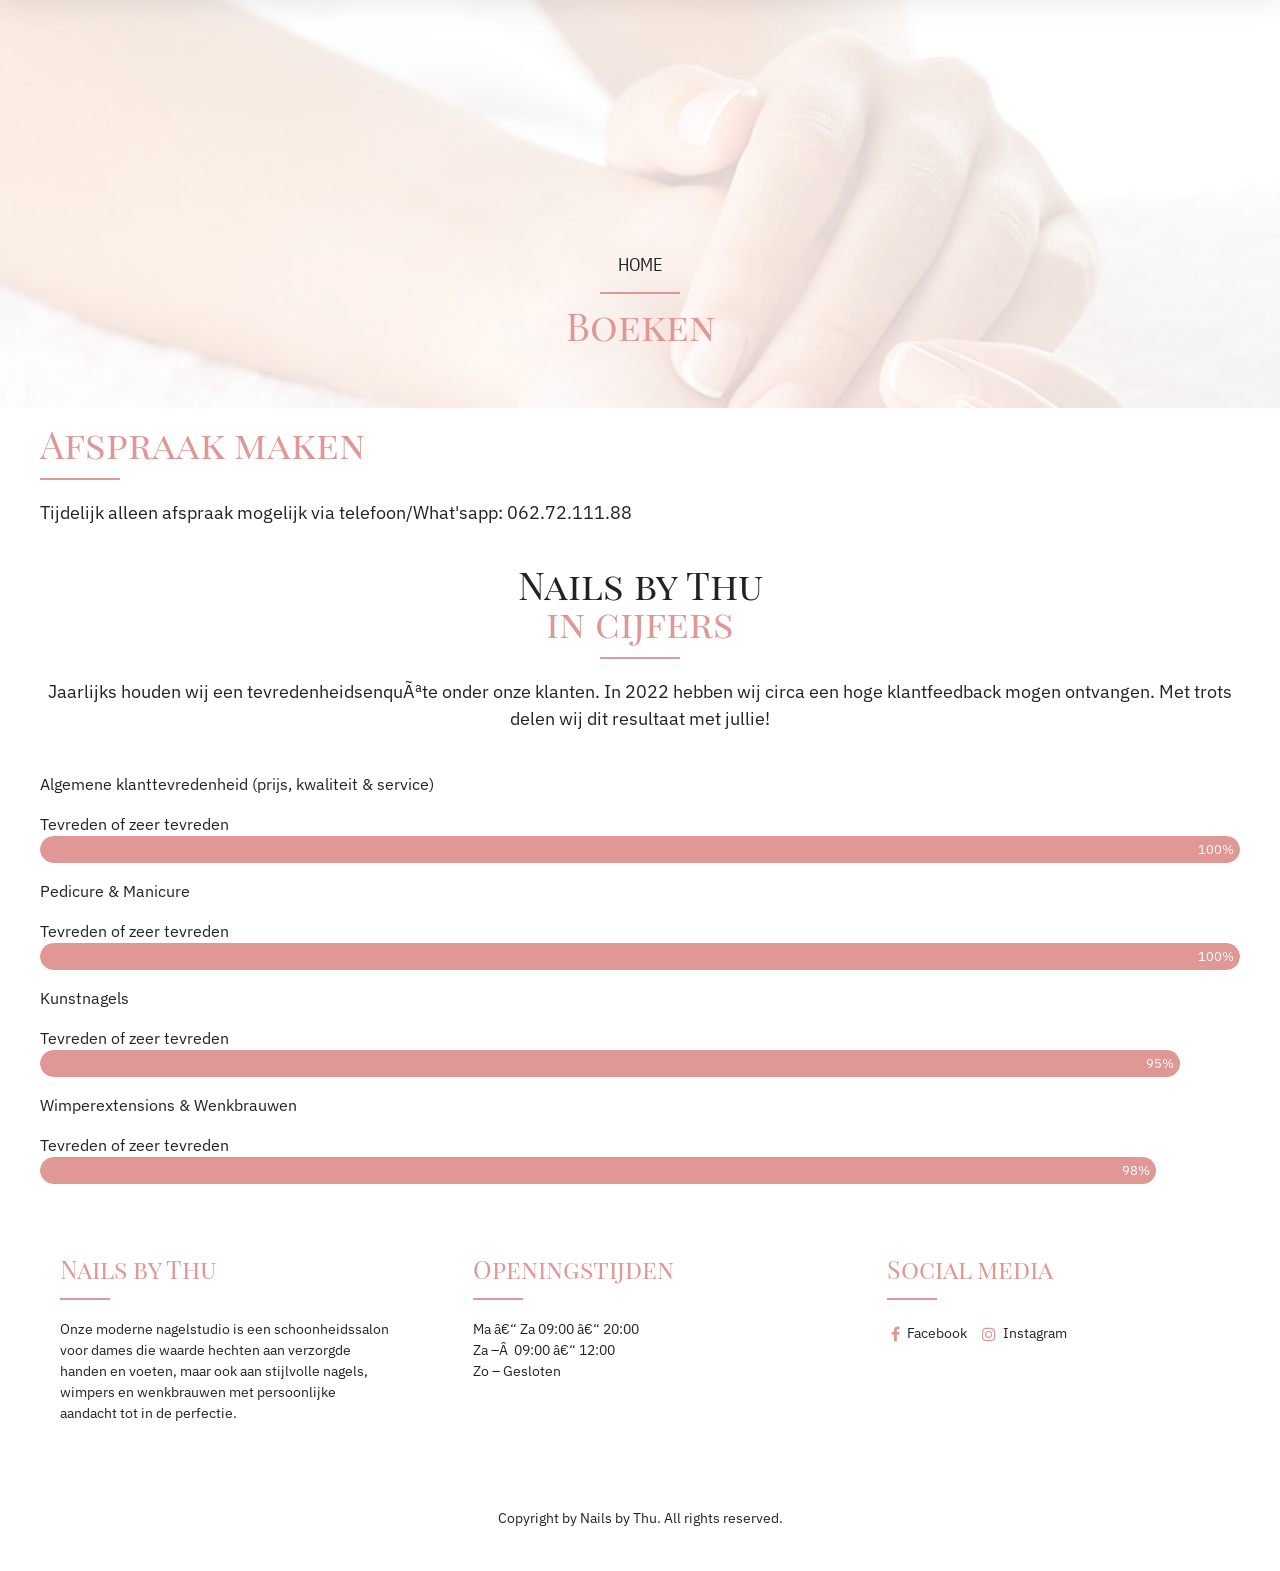
==== boeken.html @ 368c109b "add" ====
﻿<!DOCTYPE html>
<html lang="nl-NL" data-bt-theme="Primavera 1.2.9">
<head>

		<meta charset="UTF-8">
		<meta name="viewport" content="width=device-width, initial-scale=1, maximum-scale=1, user-scalable=no">
		<meta name="mobile-web-app-capable" content="yes">
		<meta name="apple-mobile-web-app-capable" content="yes">
	<title>Nails by Thu</title>
<meta name='robots' content='max-image-preview:large' />
<link rel="alternate" type="application/rss+xml" title=" &raquo; feed" href="#" />
<link rel="alternate" type="application/rss+xml" title=" &raquo; reacties feed" href="#" />
<style>@media screen and (max-width: 650px) {body {padding-bottom:60px;}}</style><style id="wp-img-auto-sizes-contain-inline-css">
img:is([sizes=auto i],[sizes^="auto," i]){contain-intrinsic-size:3000px 1500px}
/*# sourceURL=wp-img-auto-sizes-contain-inline-css */
</style>
<style id="wp-emoji-styles-inline-css">

	img.wp-smiley, img.emoji {
		display: inline !important;
		border: none !important;
		box-shadow: none !important;
		height: 1em !important;
		width: 1em !important;
		margin: 0 0.07em !important;
		vertical-align: -0.1em !important;
		background: none !important;
		padding: 0 !important;
	}
/*# sourceURL=wp-emoji-styles-inline-css */
</style>
<style id="wp-block-library-inline-css">
:root{--wp-block-synced-color:#7a00df;--wp-block-synced-color--rgb:122,0,223;--wp-bound-block-color:var(--wp-block-synced-color);--wp-editor-canvas-background:#ddd;--wp-admin-theme-color:#007cba;--wp-admin-theme-color--rgb:0,124,186;--wp-admin-theme-color-darker-10:#006ba1;--wp-admin-theme-color-darker-10--rgb:0,107,160.5;--wp-admin-theme-color-darker-20:#005a87;--wp-admin-theme-color-darker-20--rgb:0,90,135;--wp-admin-border-width-focus:2px}@media (min-resolution:192dpi){:root{--wp-admin-border-width-focus:1.5px}}.wp-element-button{cursor:pointer}:root .has-very-light-gray-background-color{background-color:#eee}:root .has-very-dark-gray-background-color{background-color:#313131}:root .has-very-light-gray-color{color:#eee}:root .has-very-dark-gray-color{color:#313131}:root .has-vivid-green-cyan-to-vivid-cyan-blue-gradient-background{background:linear-gradient(135deg,#00d084,#0693e3)}:root .has-purple-crush-gradient-background{background:linear-gradient(135deg,#34e2e4,#4721fb 50%,#ab1dfe)}:root .has-hazy-dawn-gradient-background{background:linear-gradient(135deg,#faaca8,#dad0ec)}:root .has-subdued-olive-gradient-background{background:linear-gradient(135deg,#fafae1,#67a671)}:root .has-atomic-cream-gradient-background{background:linear-gradient(135deg,#fdd79a,#004a59)}:root .has-nightshade-gradient-background{background:linear-gradient(135deg,#330968,#31cdcf)}:root .has-midnight-gradient-background{background:linear-gradient(135deg,#020381,#2874fc)}:root{--wp--preset--font-size--normal:16px;--wp--preset--font-size--huge:42px}.has-regular-font-size{font-size:1em}.has-larger-font-size{font-size:2.625em}.has-normal-font-size{font-size:var(--wp--preset--font-size--normal)}.has-huge-font-size{font-size:var(--wp--preset--font-size--huge)}:root .has-text-align-center{text-align:center}:root .has-text-align-left{text-align:left}:root .has-text-align-right{text-align:right}.has-fit-text{white-space:nowrap!important}#end-resizable-editor-section{display:none}.aligncenter{clear:both}.items-justified-left{justify-content:flex-start}.items-justified-center{justify-content:center}.items-justified-right{justify-content:flex-end}.items-justified-space-between{justify-content:space-between}.screen-reader-text{word-wrap:normal!important;border:0;clip-path:inset(50%);height:1px;margin:-1px;overflow:hidden;padding:0;position:absolute;width:1px}.screen-reader-text:focus{background-color:#ddd;clip-path:none;color:#444;display:block;font-size:1em;height:auto;left:5px;line-height:normal;padding:15px 23px 14px;text-decoration:none;top:5px;width:auto;z-index:100000}html :where(.has-border-color){border-style:solid}html :where([style*=border-color]){border-style:solid}html :where([style*=border-top-color]){border-top-style:solid}html :where([style*=border-right-color]){border-right-style:solid}html :where([style*=border-bottom-color]){border-bottom-style:solid}html :where([style*=border-left-color]){border-left-style:solid}html :where([style*=border-width]){border-style:solid}html :where([style*=border-top-width]){border-top-style:solid}html :where([style*=border-right-width]){border-right-style:solid}html :where([style*=border-bottom-width]){border-bottom-style:solid}html :where([style*=border-left-width]){border-left-style:solid}html :where(img[class*=wp-image-]){height:auto;max-width:100%}:where(figure){margin:0 0 1em}html :where(.is-position-sticky){--wp-admin--admin-bar--position-offset:var(--wp-admin--admin-bar--height,0px)}@media screen and (max-width:600px){html :where(.is-position-sticky){--wp-admin--admin-bar--position-offset:0px}}

/*# sourceURL=/wp-includes/css/dist/block-library/common.min.css */
</style>
<style id="classic-theme-styles-inline-css">
/*! This file is auto-generated */
.wp-block-button__link{color:#fff;background-color:#32373c;border-radius:9999px;box-shadow:none;text-decoration:none;padding:calc(.667em + 2px) calc(1.333em + 2px);font-size:1.125em}.wp-block-file__button{background:#32373c;color:#fff;text-decoration:none}
/*# sourceURL=/wp-includes/css/classic-themes.min.css */
</style>

<style id="global-styles-inline-css">
:root{--wp--preset--aspect-ratio--square: 1;--wp--preset--aspect-ratio--4-3: 4/3;--wp--preset--aspect-ratio--3-4: 3/4;--wp--preset--aspect-ratio--3-2: 3/2;--wp--preset--aspect-ratio--2-3: 2/3;--wp--preset--aspect-ratio--16-9: 16/9;--wp--preset--aspect-ratio--9-16: 9/16;--wp--preset--color--black: #000000;--wp--preset--color--cyan-bluish-gray: #abb8c3;--wp--preset--color--white: #ffffff;--wp--preset--color--pale-pink: #f78da7;--wp--preset--color--vivid-red: #cf2e2e;--wp--preset--color--luminous-vivid-orange: #ff6900;--wp--preset--color--luminous-vivid-amber: #fcb900;--wp--preset--color--light-green-cyan: #7bdcb5;--wp--preset--color--vivid-green-cyan: #00d084;--wp--preset--color--pale-cyan-blue: #8ed1fc;--wp--preset--color--vivid-cyan-blue: #0693e3;--wp--preset--color--vivid-purple: #9b51e0;--wp--preset--gradient--vivid-cyan-blue-to-vivid-purple: linear-gradient(135deg,rgb(6,147,227) 0%,rgb(155,81,224) 100%);--wp--preset--gradient--light-green-cyan-to-vivid-green-cyan: linear-gradient(135deg,rgb(122,220,180) 0%,rgb(0,208,130) 100%);--wp--preset--gradient--luminous-vivid-amber-to-luminous-vivid-orange: linear-gradient(135deg,rgb(252,185,0) 0%,rgb(255,105,0) 100%);--wp--preset--gradient--luminous-vivid-orange-to-vivid-red: linear-gradient(135deg,rgb(255,105,0) 0%,rgb(207,46,46) 100%);--wp--preset--gradient--very-light-gray-to-cyan-bluish-gray: linear-gradient(135deg,rgb(238,238,238) 0%,rgb(169,184,195) 100%);--wp--preset--gradient--cool-to-warm-spectrum: linear-gradient(135deg,rgb(74,234,220) 0%,rgb(151,120,209) 20%,rgb(207,42,186) 40%,rgb(238,44,130) 60%,rgb(251,105,98) 80%,rgb(254,248,76) 100%);--wp--preset--gradient--blush-light-purple: linear-gradient(135deg,rgb(255,206,236) 0%,rgb(152,150,240) 100%);--wp--preset--gradient--blush-bordeaux: linear-gradient(135deg,rgb(254,205,165) 0%,rgb(254,45,45) 50%,rgb(107,0,62) 100%);--wp--preset--gradient--luminous-dusk: linear-gradient(135deg,rgb(255,203,112) 0%,rgb(199,81,192) 50%,rgb(65,88,208) 100%);--wp--preset--gradient--pale-ocean: linear-gradient(135deg,rgb(255,245,203) 0%,rgb(182,227,212) 50%,rgb(51,167,181) 100%);--wp--preset--gradient--electric-grass: linear-gradient(135deg,rgb(202,248,128) 0%,rgb(113,206,126) 100%);--wp--preset--gradient--midnight: linear-gradient(135deg,rgb(2,3,129) 0%,rgb(40,116,252) 100%);--wp--preset--font-size--small: 13px;--wp--preset--font-size--medium: 20px;--wp--preset--font-size--large: 36px;--wp--preset--font-size--x-large: 42px;--wp--preset--spacing--20: 0.44rem;--wp--preset--spacing--30: 0.67rem;--wp--preset--spacing--40: 1rem;--wp--preset--spacing--50: 1.5rem;--wp--preset--spacing--60: 2.25rem;--wp--preset--spacing--70: 3.38rem;--wp--preset--spacing--80: 5.06rem;--wp--preset--shadow--natural: 6px 6px 9px rgba(0, 0, 0, 0.2);--wp--preset--shadow--deep: 12px 12px 50px rgba(0, 0, 0, 0.4);--wp--preset--shadow--sharp: 6px 6px 0px rgba(0, 0, 0, 0.2);--wp--preset--shadow--outlined: 6px 6px 0px -3px rgb(255, 255, 255), 6px 6px rgb(0, 0, 0);--wp--preset--shadow--crisp: 6px 6px 0px rgb(0, 0, 0);}:where(body) { margin: 0; }:where(.is-layout-flex){gap: 0.5em;}:where(.is-layout-grid){gap: 0.5em;}body .is-layout-flex{display: flex;}.is-layout-flex{flex-wrap: wrap;align-items: center;}.is-layout-flex > :is(*, div){margin: 0;}body .is-layout-grid{display: grid;}.is-layout-grid > :is(*, div){margin: 0;}body{padding-top: 0px;padding-right: 0px;padding-bottom: 0px;padding-left: 0px;}:root :where(.wp-element-button, .wp-block-button__link){background-color: #32373c;border-width: 0;color: #fff;font-family: inherit;font-size: inherit;font-style: inherit;font-weight: inherit;letter-spacing: inherit;line-height: inherit;padding-top: calc(0.667em + 2px);padding-right: calc(1.333em + 2px);padding-bottom: calc(0.667em + 2px);padding-left: calc(1.333em + 2px);text-decoration: none;text-transform: inherit;}.has-black-color{color: var(--wp--preset--color--black) !important;}.has-cyan-bluish-gray-color{color: var(--wp--preset--color--cyan-bluish-gray) !important;}.has-white-color{color: var(--wp--preset--color--white) !important;}.has-pale-pink-color{color: var(--wp--preset--color--pale-pink) !important;}.has-vivid-red-color{color: var(--wp--preset--color--vivid-red) !important;}.has-luminous-vivid-orange-color{color: var(--wp--preset--color--luminous-vivid-orange) !important;}.has-luminous-vivid-amber-color{color: var(--wp--preset--color--luminous-vivid-amber) !important;}.has-light-green-cyan-color{color: var(--wp--preset--color--light-green-cyan) !important;}.has-vivid-green-cyan-color{color: var(--wp--preset--color--vivid-green-cyan) !important;}.has-pale-cyan-blue-color{color: var(--wp--preset--color--pale-cyan-blue) !important;}.has-vivid-cyan-blue-color{color: var(--wp--preset--color--vivid-cyan-blue) !important;}.has-vivid-purple-color{color: var(--wp--preset--color--vivid-purple) !important;}.has-black-background-color{background-color: var(--wp--preset--color--black) !important;}.has-cyan-bluish-gray-background-color{background-color: var(--wp--preset--color--cyan-bluish-gray) !important;}.has-white-background-color{background-color: var(--wp--preset--color--white) !important;}.has-pale-pink-background-color{background-color: var(--wp--preset--color--pale-pink) !important;}.has-vivid-red-background-color{background-color: var(--wp--preset--color--vivid-red) !important;}.has-luminous-vivid-orange-background-color{background-color: var(--wp--preset--color--luminous-vivid-orange) !important;}.has-luminous-vivid-amber-background-color{background-color: var(--wp--preset--color--luminous-vivid-amber) !important;}.has-light-green-cyan-background-color{background-color: var(--wp--preset--color--light-green-cyan) !important;}.has-vivid-green-cyan-background-color{background-color: var(--wp--preset--color--vivid-green-cyan) !important;}.has-pale-cyan-blue-background-color{background-color: var(--wp--preset--color--pale-cyan-blue) !important;}.has-vivid-cyan-blue-background-color{background-color: var(--wp--preset--color--vivid-cyan-blue) !important;}.has-vivid-purple-background-color{background-color: var(--wp--preset--color--vivid-purple) !important;}.has-black-border-color{border-color: var(--wp--preset--color--black) !important;}.has-cyan-bluish-gray-border-color{border-color: var(--wp--preset--color--cyan-bluish-gray) !important;}.has-white-border-color{border-color: var(--wp--preset--color--white) !important;}.has-pale-pink-border-color{border-color: var(--wp--preset--color--pale-pink) !important;}.has-vivid-red-border-color{border-color: var(--wp--preset--color--vivid-red) !important;}.has-luminous-vivid-orange-border-color{border-color: var(--wp--preset--color--luminous-vivid-orange) !important;}.has-luminous-vivid-amber-border-color{border-color: var(--wp--preset--color--luminous-vivid-amber) !important;}.has-light-green-cyan-border-color{border-color: var(--wp--preset--color--light-green-cyan) !important;}.has-vivid-green-cyan-border-color{border-color: var(--wp--preset--color--vivid-green-cyan) !important;}.has-pale-cyan-blue-border-color{border-color: var(--wp--preset--color--pale-cyan-blue) !important;}.has-vivid-cyan-blue-border-color{border-color: var(--wp--preset--color--vivid-cyan-blue) !important;}.has-vivid-purple-border-color{border-color: var(--wp--preset--color--vivid-purple) !important;}.has-vivid-cyan-blue-to-vivid-purple-gradient-background{background: var(--wp--preset--gradient--vivid-cyan-blue-to-vivid-purple) !important;}.has-light-green-cyan-to-vivid-green-cyan-gradient-background{background: var(--wp--preset--gradient--light-green-cyan-to-vivid-green-cyan) !important;}.has-luminous-vivid-amber-to-luminous-vivid-orange-gradient-background{background: var(--wp--preset--gradient--luminous-vivid-amber-to-luminous-vivid-orange) !important;}.has-luminous-vivid-orange-to-vivid-red-gradient-background{background: var(--wp--preset--gradient--luminous-vivid-orange-to-vivid-red) !important;}.has-very-light-gray-to-cyan-bluish-gray-gradient-background{background: var(--wp--preset--gradient--very-light-gray-to-cyan-bluish-gray) !important;}.has-cool-to-warm-spectrum-gradient-background{background: var(--wp--preset--gradient--cool-to-warm-spectrum) !important;}.has-blush-light-purple-gradient-background{background: var(--wp--preset--gradient--blush-light-purple) !important;}.has-blush-bordeaux-gradient-background{background: var(--wp--preset--gradient--blush-bordeaux) !important;}.has-luminous-dusk-gradient-background{background: var(--wp--preset--gradient--luminous-dusk) !important;}.has-pale-ocean-gradient-background{background: var(--wp--preset--gradient--pale-ocean) !important;}.has-electric-grass-gradient-background{background: var(--wp--preset--gradient--electric-grass) !important;}.has-midnight-gradient-background{background: var(--wp--preset--gradient--midnight) !important;}.has-small-font-size{font-size: var(--wp--preset--font-size--small) !important;}.has-medium-font-size{font-size: var(--wp--preset--font-size--medium) !important;}.has-large-font-size{font-size: var(--wp--preset--font-size--large) !important;}.has-x-large-font-size{font-size: var(--wp--preset--font-size--x-large) !important;}
/*# sourceURL=global-styles-inline-css */
</style>

<link rel='stylesheet' id='bt_bb_content_elements-css' href='wp-content/plugins/bold-page-builder/css/front_end/content_elements.crush.css' media='all' />
<link rel='stylesheet' id='bt_bb_slick-css' href='wp-content/plugins/bold-page-builder/slick/slick.css' media='all' />
<link rel='stylesheet' id='contact-form-7-css' href='wp-content/plugins/contact-form-7/includes/css/styles.css' media='all' />
<link rel='stylesheet' id='primavera-style-css' href='wp-content/themes/primavera/style.css' media='screen' />
<style id="primavera-style-inline-css">
select, input{font-family: "IBM Plex Sans",Arial,Helvetica,sans-serif;} input:not([type='checkbox']):not([type='radio']):not([type='submit']):focus, textarea:focus, .fancy-select .trigger.open{-webkit-box-shadow: 0 3px 10px rgba(0,0,0,.3),3px 0 0 0 #df9896 inset; box-shadow: 0 3px 10px rgba(0,0,0,.3),3px 0 0 0 #df9896 inset;} a{ color: #df9896;} .btContent a{color: #df9896;} a:hover{ color: #cd5e5b;} .btContent a:hover{color: #cd5e5b;} .btText a{color: #df9896;} body{font-family: "IBM Plex Sans",Arial,sans-serif;} h1, h2, h3, h4, h5, h6{font-family: "Playfair Display SC",Arial,Helvetica,sans-serif;} blockquote{ font-family: "IBM Plex Sans",Arial,Helvetica,sans-serif;} .btContentHolder table thead th{ background-color: #df9896;} .btPreloader .animation .preloaderLogo{height: 100px;} .btLoader{border-top: 2px solid #df9896 !important;} .btErrorPage .bt_bb_column.bt_bb_align_center .bt_bb_headline h2 .bt_bb_headline_content{color: #df9896;} .btErrorPage .bt_bb_column.bt_bb_align_center .bt_bb_headline.bt_bb_dash_top .bt_bb_headline_content:before{ border-top: 2px solid #df9896;} .btErrorPage .bt_bb_column.bt_bb_align_center .bt_bb_headline_subheadline a{-webkit-box-shadow: 0 0 0 2.5em #df9896 inset; box-shadow: 0 0 0 2.5em #df9896 inset;} .btErrorPage .bt_bb_column.bt_bb_align_center .bt_bb_headline_subheadline a:hover{-webkit-box-shadow: 0 0 0 0 #df9896 inset,0 3px 10px rgba(0,0,0,.3); box-shadow: 0 0 0 0 #df9896 inset,0 3px 10px rgba(0,0,0,.3); color: #df9896;} body.btLightSkin .btPageHeadline header .bt_bb_headline_content{color: #df9896;} .mainHeader{ font-family: "IBM Plex Sans",Arial,Helvetica,sans-serif;} .mainHeader a:hover{color: #df9896;} .menuPort{font-family: "IBM Plex Sans",Arial,Helvetica,sans-serif;} .menuPort nav > ul > li > a{line-height: 100px;} .btMenuHorizontal .menuPort nav > ul > li > a:after{ background-color: #df9896;} .btTextLogo{font-family: "IBM Plex Sans",Arial,Helvetica,sans-serif; line-height: 100px;} .btLogoArea .logo img{height: 100px;} .btTransparentDarkHeader .btHorizontalMenuTrigger:hover .bt_bb_icon:before, .btTransparentLightHeader .btHorizontalMenuTrigger:hover .bt_bb_icon:before, .btAccentLightHeader .btHorizontalMenuTrigger:hover .bt_bb_icon:before, .btAccentDarkHeader .btHorizontalMenuTrigger:hover .bt_bb_icon:before, .btLightDarkHeader .btHorizontalMenuTrigger:hover .bt_bb_icon:before, .btHasAltLogo.btStickyHeaderActive .btHorizontalMenuTrigger:hover .bt_bb_icon:before, .btAccentGradientHeader .btHorizontalMenuTrigger:hover .bt_bb_icon:before, .btTransparentDarkHeader .btHorizontalMenuTrigger:hover .bt_bb_icon:after, .btTransparentLightHeader .btHorizontalMenuTrigger:hover .bt_bb_icon:after, .btAccentLightHeader .btHorizontalMenuTrigger:hover .bt_bb_icon:after, .btAccentDarkHeader .btHorizontalMenuTrigger:hover .bt_bb_icon:after, .btLightDarkHeader .btHorizontalMenuTrigger:hover .bt_bb_icon:after, .btHasAltLogo.btStickyHeaderActive .btHorizontalMenuTrigger:hover .bt_bb_icon:after, .btAccentGradientHeader .btHorizontalMenuTrigger:hover .bt_bb_icon:after{border-top-color: #df9896;} .btTransparentDarkHeader .btHorizontalMenuTrigger:hover .bt_bb_icon .bt_bb_icon_holder:before, .btTransparentLightHeader .btHorizontalMenuTrigger:hover .bt_bb_icon .bt_bb_icon_holder:before, .btAccentLightHeader .btHorizontalMenuTrigger:hover .bt_bb_icon .bt_bb_icon_holder:before, .btAccentDarkHeader .btHorizontalMenuTrigger:hover .bt_bb_icon .bt_bb_icon_holder:before, .btLightDarkHeader .btHorizontalMenuTrigger:hover .bt_bb_icon .bt_bb_icon_holder:before, .btHasAltLogo.btStickyHeaderActive .btHorizontalMenuTrigger:hover .bt_bb_icon .bt_bb_icon_holder:before, .btAccentGradientHeader .btHorizontalMenuTrigger:hover .bt_bb_icon .bt_bb_icon_holder:before{border-top-color: #df9896;} .btMenuHorizontal .menuPort nav > ul > li.current-menu-ancestor li.current-menu-ancestor > a, .btMenuHorizontal .menuPort nav > ul > li.current-menu-ancestor li.current-menu-item > a, .btMenuHorizontal .menuPort nav > ul > li.current-menu-item li.current-menu-ancestor > a, .btMenuHorizontal .menuPort nav > ul > li.current-menu-item li.current-menu-item > a{color: #df9896;} body.btMenuHorizontal .subToggler{ line-height: 100px;} .btMenuHorizontal .menuPort > nav > ul > li > ul li a:before{ background: #df9896;} .btMenuHorizontal .topBarInMenu{ height: 100px;} .btStickyHeaderActive.btMenuHorizontal .topBarInMenu .topBarInMenuCell{line-height: -webkit-calc(100px *0.6); line-height: -moz-calc(100px *0.6); line-height: calc(100px *0.6);} .btAccentLightHeader .btBelowLogoArea, .btAccentLightHeader .topBar{background-color: #df9896;} .btAccentDarkHeader .btBelowLogoArea, .btAccentDarkHeader .topBar{background-color: #df9896;} .btAccentTrasparentHeader .btBelowLogoArea, .btAccentTrasparentHeader .topBar{background-color: #df9896;} .btAccentTrasparentHeader .btBelowLogoArea a:hover, .btAccentTrasparentHeader .topBar a:hover{color: #df9896 !important;} .btAccentTrasparentHeader .btMenuHorizontal .menuPort ul ul li a:hover{color: #df9896;} .btLightAccentHeader .btLogoArea, .btLightAccentHeader .btVerticalHeaderTop{background-color: #df9896;} .btLightAccentHeader.btMenuHorizontal.btBelowMenu .mainHeader .btLogoArea{background-color: #df9896;} .btAccentGradientHeader .btBelowLogoArea, .btAccentGradientHeader .topBar{background-color: #df9896;} .btAccentGradientHeader.btMenuVertical .btVerticalMenuTrigger .bt_bb_icon{color: #df9896;} .btStickyHeaderActive.btMenuHorizontal .mainHeader .btLogoArea .logo img{height: -webkit-calc(100px * .6); height: -moz-calc(100px * .6); height: calc(100px * .6);} .btStickyHeaderActive.btMenuHorizontal .mainHeader .btLogoArea .btTextLogo{ line-height: -webkit-calc(100px * .6); line-height: -moz-calc(100px * .6); line-height: calc(100px * .6);} .btStickyHeaderActive.btMenuHorizontal .mainHeader .btLogoArea .menuPort nav > ul > li > a, .btStickyHeaderActive.btMenuHorizontal .mainHeader .btLogoArea .menuPort nav > ul > li > .subToggler{line-height: -webkit-calc(100px * .6); line-height: -moz-calc(100px * .6); line-height: calc(100px * .6);} .btStickyHeaderActive.btMenuHorizontal .mainHeader .btLogoArea .topBarInMenu{height: -webkit-calc(100px * .6); height: -moz-calc(100px * .6); height: calc(100px * .6);} .btTransparentDarkHeader .btVerticalMenuTrigger:hover .bt_bb_icon:before, .btTransparentLightHeader .btVerticalMenuTrigger:hover .bt_bb_icon:before, .btAccentLightHeader .btVerticalMenuTrigger:hover .bt_bb_icon:before, .btAccentDarkHeader .btVerticalMenuTrigger:hover .bt_bb_icon:before, .btLightDarkHeader .btVerticalMenuTrigger:hover .bt_bb_icon:before, .btHasAltLogo.btStickyHeaderActive .btVerticalMenuTrigger:hover .bt_bb_icon:before, .btTransparentDarkHeader .btVerticalMenuTrigger:hover .bt_bb_icon:after, .btTransparentLightHeader .btVerticalMenuTrigger:hover .bt_bb_icon:after, .btAccentLightHeader .btVerticalMenuTrigger:hover .bt_bb_icon:after, .btAccentDarkHeader .btVerticalMenuTrigger:hover .bt_bb_icon:after, .btLightDarkHeader .btVerticalMenuTrigger:hover .bt_bb_icon:after, .btHasAltLogo.btStickyHeaderActive .btVerticalMenuTrigger:hover .bt_bb_icon:after{border-top-color: #df9896;} .btTransparentDarkHeader .btVerticalMenuTrigger:hover .bt_bb_icon .bt_bb_icon_holder:before, .btTransparentLightHeader .btVerticalMenuTrigger:hover .bt_bb_icon .bt_bb_icon_holder:before, .btAccentLightHeader .btVerticalMenuTrigger:hover .bt_bb_icon .bt_bb_icon_holder:before, .btAccentDarkHeader .btVerticalMenuTrigger:hover .bt_bb_icon .bt_bb_icon_holder:before, .btLightDarkHeader .btVerticalMenuTrigger:hover .bt_bb_icon .bt_bb_icon_holder:before, .btHasAltLogo.btStickyHeaderActive .btVerticalMenuTrigger:hover .bt_bb_icon .bt_bb_icon_holder:before{border-top-color: #df9896;} .btMenuVertical .mainHeader .btCloseVertical:before:hover{color: #df9896;} .btMenuHorizontal .topBarInLogoArea{ height: 100px;} .btMenuHorizontal .topBarInLogoArea .topBarInLogoAreaCell{border: 0 solid #df9896;} .btMenuVertical .mainHeader .btCloseVertical:before:hover{color: #df9896;} .btMenuVertical .mainHeader nav > ul > li.current-menu-ancestor > a, .btMenuVertical .mainHeader nav > ul > li.current-menu-item > a{background: #df9896;} .btSiteFooter .btFooterSubscribe input[type='submit']{ background: #df9896 !important;} .btSiteFooter .btFooterSubscribe input[type='submit']:hover{background: #df9896 !important;} .btSiteFooter .btFooterSubscribe .ajax-loader{ background: #df9896; border: 2px solid #df9896;} .btSiteFooter .btFooterSubscribe span.wpcf7-not-valid-tip{color: #df9896;} .btDarkSkin .btSiteFooterCopyMenu{background: #df9896;} .btDarkSkin .btSiteFooter .port:before, .btLightSkin .btDarkSkin .btSiteFooter .port:before, .btDarkSkin.btLightSkin .btDarkSkin .btSiteFooter .port:before{background-color: #df9896;} .btHideHeadline .btPostSingleItemStandard .btArticleHeadline .bt_bb_headline .bt_bb_headline_content{color: #df9896;} .btPostSingleItemStandard .btArticleShareEtc > div.btReadMoreColumn .bt_bb_button a{ color: #df9896;} .btPostSingleItemStandard .btArticleShareEtc > div.btReadMoreColumn .bt_bb_button a:hover{ color: #df9896;} .btPostSingleItemStandard .btArticleShareEtc .btTags ul a:hover{background: #df9896;} .btAboutAutorContent{border: 2px solid #df9896;} .btMediaBox.btQuote:before, .btMediaBox.btLink:before{ background-color: #df9896;} .btMediaBox.btQuote cite, .btMediaBox.btLink cite{ font-family: "Playfair Display SC",Arial,Helvetica,sans-serif;} .articleSideGutter .date:before{ color: #df9896;} .btPostSingleItemColumns .btTags ul a:hover{background: #df9896;} .sticky.btArticleListItem .btArticleHeadline h1 .bt_bb_headline_content span a:after, .sticky.btArticleListItem .btArticleHeadline h2 .bt_bb_headline_content span a:after, .sticky.btArticleListItem .btArticleHeadline h3 .bt_bb_headline_content span a:after, .sticky.btArticleListItem .btArticleHeadline h4 .bt_bb_headline_content span a:after, .sticky.btArticleListItem .btArticleHeadline h5 .bt_bb_headline_content span a:after, .sticky.btArticleListItem .btArticleHeadline h6 .bt_bb_headline_content span a:after, .sticky.btArticleListItem .btArticleHeadline h7 .bt_bb_headline_content span a:after, .sticky.btArticleListItem .btArticleHeadline h8 .bt_bb_headline_content span a:after{ color: #df9896;} .post-password-form p:nth-child(2) input[type="submit"]{ -webkit-box-shadow: 0 0 0 2.5em #df9896 inset,0 0 0 rgba(0,0,0,.3); box-shadow: 0 0 0 2.5em #df9896 inset,0 0 0 rgba(0,0,0,.3);} .post-password-form p:nth-child(2) input[type="submit"]:hover{-webkit-box-shadow: 0 0 0 0 #df9896 inset,0 3px 10px rgba(0,0,0,.3); box-shadow: 0 0 0 0 #df9896 inset,0 3px 10px rgba(0,0,0,.3); color: #df9896;} .btPagination{font-family: "Playfair Display SC",Arial,Helvetica,sans-serif;} .btPagination .paging a:hover{color: #df9896;} .btPagination .paging a:after{ background: #df9896;} .btPagination .paging a:hover:after{ color: #df9896;} .btPrevNextNav .btPrevNext .btPrevNextImage:before{ background: #df9896;} .btPrevNextNav .btPrevNext .btPrevNextItem .btPrevNextTitle{font-family: "Playfair Display SC",Arial,Helvetica,sans-serif; color: #df9896;} .btPrevNextNav .btPrevNext .btPrevNextItem .btPrevNextDir{ font-family: "IBM Plex Sans Condensed",Arial,Helvetica,sans-serif;} .btPrevNextNav .btPrevNext:hover .btPrevNextTitle{color: #df9896;} .btLinkPages ul a{ color: #df9896;} .btLinkPages ul a:after{ background: #df9896;} .btContent .btArticleAuthor a:hover, .btContent .btArticleComments:hover{color: #df9896;} .btArticleDate:before, .btArticleAuthor:before, .btArticleComments:before, .btArticleCategories:before{ color: #df9896;} .btArticleComments:before{ color: #df9896;} .btCommentsBox .vcard .posted:before, .bt-comments-box .vcard .posted:before{ color: #df9896;} .btCommentsBox .commentTxt p.edit-link a:before, .bt-comments-box .commentTxt p.edit-link a:before, .btCommentsBox .commentTxt p.reply a:before, .bt-comments-box .commentTxt p.reply a:before{ color: #df9896;} .single-product .comment-respond{border: 2px solid #df9896;} .comment-awaiting-moderation{color: #df9896;} a#cancel-comment-reply-link{ color: #df9896; -webkit-box-shadow: 0 0 0 2px #df9896 inset,0 0 0 rgba(0,0,0,.3); box-shadow: 0 0 0 2px #df9896 inset,0 0 0 rgba(0,0,0,.3); font-family: "IBM Plex Sans",Arial,Helvetica,sans-serif;} a#cancel-comment-reply-link:hover{ -webkit-box-shadow: 0 0 0 2em #df9896 inset,0 3px 10px rgba(0,0,0,.3); box-shadow: 0 0 0 2em #df9896 inset,0 3px 10px rgba(0,0,0,.3);} .btCommentSubmit{-webkit-box-shadow: 0 0 0 2.5em #df9896 inset,0 0 0 rgba(0,0,0,.3); box-shadow: 0 0 0 2.5em #df9896 inset,0 0 0 rgba(0,0,0,.3); font-family: "IBM Plex Sans",Arial,Helvetica,sans-serif;} .btCommentSubmit:hover{-webkit-box-shadow: 0 0 0 0 #df9896 inset,0 3px 10px rgba(0,0,0,.3); box-shadow: 0 0 0 0 #df9896 inset,0 3px 10px rgba(0,0,0,.3); color: #df9896;} @media(max-width: 520px){.btCommentsBox ul.comments ul.children li.comment article:after, .bt-comments-box ul.comments ul.children li.comment article:after{ background: #df9896;} }body:not(.btNoDashInSidebar) .btBox > h4:after, body:not(.btNoDashInSidebar) .btCustomMenu > h4:after, body:not(.btNoDashInSidebar) .btTopBox > h4:after{ border-bottom: 2px solid #df9896;} .btBox ul li a:before, .btCustomMenu ul li a:before, .btTopBox ul li a:before{ background: #df9896;} .btBox ul li.current-menu-item > a, .btCustomMenu ul li.current-menu-item > a, .btTopBox ul li.current-menu-item > a{color: #df9896;} .widget_calendar table caption{background: #df9896; background: #df9896; font-family: "Playfair Display SC",Arial,Helvetica,sans-serif;} .widget_rss li a.rsswidget{font-family: "Playfair Display SC",Arial,Helvetica,sans-serif;} .fancy-select ul.options li:before{ background: #df9896;} .widget_shopping_cart .total{ font-family: "Playfair Display SC",Arial,Helvetica,sans-serif;} .widget_shopping_cart .widget_shopping_cart_content .mini_cart_item .ppRemove a.remove{ background-color: #df9896;} .widget_shopping_cart .widget_shopping_cart_content .mini_cart_item .ppRemove a.remove:hover{background-color: #df9896;} .menuPort .widget_shopping_cart .widget_shopping_cart_content .btCartWidgetIcon span.cart-contents, .topTools .widget_shopping_cart .widget_shopping_cart_content .btCartWidgetIcon span.cart-contents, .topBarInLogoArea .widget_shopping_cart .widget_shopping_cart_content .btCartWidgetIcon span.cart-contents{ background-color: #df9896; font: normal 10px/16px IBM Plex Sans;} .btMenuVertical .menuPort .widget_shopping_cart .widget_shopping_cart_content .btCartWidgetInnerContent .verticalMenuCartToggler:hover:after, .btMenuVertical .topTools .widget_shopping_cart .widget_shopping_cart_content .btCartWidgetInnerContent .verticalMenuCartToggler:hover:after, .btMenuVertical .topBarInLogoArea .widget_shopping_cart .widget_shopping_cart_content .btCartWidgetInnerContent .verticalMenuCartToggler:hover:after{color: #df9896;} .widget_recent_reviews{font-family: "Playfair Display SC",Arial,Helvetica,sans-serif;} .widget_price_filter .price_slider_wrapper .ui-slider .ui-slider-handle{ background: #df9896;} .widget_price_filter .price_slider_wrapper .ui-slider .ui-slider-range{ background: #df9896;} .widget_price_filter .price_slider_amount .price_label{ font-family: Playfair Display SC,Arial,Helvetica,sans-serif;} .btBox .tagcloud a, .btTags ul a{ background: #df9896;} .topTools .btIconWidget:hover, .topBarInMenu .btIconWidget:hover{color: #df9896;} .btSidebar .btIconWidget .btIconWidgetContent .btIconWidgetText, footer .btIconWidget .btIconWidgetContent .btIconWidgetText, .topBarInLogoArea .btIconWidget .btIconWidgetContent .btIconWidgetText{ font-family: "Playfair Display SC",Arial,Helvetica,sans-serif;} .btSidebar .btIconWidget:hover .btIconWidgetText, footer .btIconWidget:hover .btIconWidgetText, .topBarInLogoArea .btIconWidget:hover .btIconWidgetText{color: #df9896;} .btAccentIconWidget.btIconWidget .btIconWidgetIcon{color: #df9896;} .btSiteFooterWidgets .btSearch button, .btSiteFooterWidgets .btSearch input[type=submit], .btSidebar .btSearch button, .btSidebar .btSearch input[type=submit], .btSidebar .widget_product_search button, .btSidebar .widget_product_search input[type=submit]{ background: #df9896;} .btLightSkin .btSiteFooterWidgets .btSearch button:hover, .btDarkSkin .btLightSkin .btSiteFooterWidgets .btSearch button:hover, .btLightSkin .btDarkSkin .btLightSkin .btSiteFooterWidgets .btSearch button:hover, .btLightSkin .btSidebar .btSearch button:hover, .btDarkSkin .btLightSkin .btSidebar .btSearch button:hover, .btLightSkin .btDarkSkin .btLightSkin .btSidebar .btSearch button:hover, .btLightSkin .btSidebar .widget_product_search button:hover, .btDarkSkin .btLightSkin .btSidebar .widget_product_search button:hover, .btLightSkin .btDarkSkin .btLightSkin .btSidebar .widget_product_search button:hover{ color: #df9896;} .btDarkSkin .btSiteFooterWidgets .btSearch button:hover, .btLightSkin .btDarkSkin .btSiteFooterWidgets .btSearch button:hover, .btDarkSkin.btLightSkin .btDarkSkin .btSiteFooterWidgets .btSearch button:hover, .btDarkSkin .btSidebar .btSearch button:hover, .btLightSkin .btDarkSkin .btSidebar .btSearch button:hover, .btDarkSkin.btLightSkin .btDarkSkin .btSidebar .btSearch button:hover, .btDarkSkin .btSidebar .widget_product_search button:hover, .btLightSkin .btDarkSkin .btSidebar .widget_product_search button:hover, .btDarkSkin.btLightSkin .btDarkSkin .btSidebar .widget_product_search button:hover{ color: #df9896;} .btSearchInner.btFromTopBox .btSearchInnerClose .bt_bb_icon a.bt_bb_icon_holder{color: #df9896;} .btSearchInner.btFromTopBox .btSearchInnerClose .bt_bb_icon:hover a.bt_bb_icon_holder{color: #cd5e5b;} .btLightSkin .btSearchInner.btFromTopBox input[type="text"]:focus, .btDarkSkin .btLightSkin .btSearchInner.btFromTopBox input[type="text"]:focus, .btLightSkin .btDarkSkin .btLightSkin .btSearchInner.btFromTopBox input[type="text"]:focus{-webkit-box-shadow: 0 0 0 2px #222 inset,0 5px 20px rgba(0,0,0,.3),8px 0 0 0 #df9896 inset; box-shadow: 0 0 0 2px #222 inset,0 5px 20px rgba(0,0,0,.3),8px 0 0 0 #df9896 inset;} .btDarkSkin .btSearchInner.btFromTopBox input[type="text"]:focus, .btLightSkin .btDarkSkin .btSearchInner.btFromTopBox input[type="text"]:focus, .btDarkSkin.btLightSkin .btDarkSkin .btSearchInner.btFromTopBox input[type="text"]:focus{-webkit-box-shadow: 0 0 0 2px #fff inset,0 5px 20px rgba(0,0,0,.3),8px 0 0 0 #df9896 inset; box-shadow: 0 0 0 2px #fff inset,0 5px 20px rgba(0,0,0,.3),8px 0 0 0 #df9896 inset;} .btSearchInner.btFromTopBox button:hover:before{color: #df9896;} @media (max-width: 768px){.btLightSkin .btSearchInner.btFromTopBox input[type="text"]:focus, .btDarkSkin .btLightSkin .btSearchInner.btFromTopBox input[type="text"]:focus, .btLightSkin .btDarkSkin .btLightSkin .btSearchInner.btFromTopBox input[type="text"]:focus{-webkit-box-shadow: 0 3px 10px rgba(0,0,0,.3),3px 0 0 0 #df9896 inset; box-shadow: 0 3px 10px rgba(0,0,0,.3),3px 0 0 0 #df9896 inset;} .btDarkSkin .btSearchInner.btFromTopBox input[type="text"]:focus, .btLightSkin .btDarkSkin .btSearchInner.btFromTopBox input[type="text"]:focus, .btDarkSkin.btLightSkin .btDarkSkin .btSearchInner.btFromTopBox input[type="text"]:focus{-webkit-box-shadow: 0 3px 10px rgba(0,0,0,.3),3px 0 0 0 #df9896 inset; box-shadow: 0 3px 10px rgba(0,0,0,.3),3px 0 0 0 #df9896 inset;} .btSearchInner.btFromTopBox button:hover:before{color: #df9896 !important;} }.bt_bb_dash_top.bt_bb_headline .bt_bb_headline_content:before, .bt_bb_dash_top_bottom.bt_bb_headline .bt_bb_headline_content:before{ border-color: #df9896;} .bt_bb_dash_bottom.bt_bb_headline .bt_bb_headline_content:after, .bt_bb_dash_top_bottom.bt_bb_headline .bt_bb_headline_content:after{ border-color: #df9896;} .bt_bb_headline .bt_bb_headline_superheadline{ font-family: "IBM Plex Sans Condensed",Arial,Helvetica,sans-serif;} .bt_bb_headline.bt_bb_subheadline .bt_bb_headline_subheadline{font-family: "IBM Plex Sans",Arial,Helvetica,sans-serif;} .bt_bb_headline strong{ color: #df9896;} .bt_bb_headline u{ color: #df9896;} section.btPageHeadline .bt_bb_column:not(.bt_bb_align_center):not(.bt_bb_align_right) .bt_bb_headline.bt_bb_dash_top .bt_bb_headline_content:before, body.btHideHeadline .btContentWrap .bt_bb_wrapper > section.bt_bb_section:first-of-type .bt_bb_column:not(.bt_bb_align_center):not(.bt_bb_align_right) .bt_bb_headline.bt_bb_dash_top .bt_bb_headline_content:before, body.btHideHeadline .btContentWrap .bt_bb_wrapper > .bt_bb_fe_wrap:first-of-type > section .bt_bb_column:not(.bt_bb_align_center):not(.bt_bb_align_right) .bt_bb_headline.bt_bb_dash_top .bt_bb_headline_content:before{ border-color: #df9896;} .bt_bb_progress_bar_advanced .progressbar-text{ font-family: "Playfair Display SC",Arial,Helvetica,sans-serif;} .bt_bb_latest_posts .bt_bb_latest_posts_item .bt_bb_latest_posts_item_date{font-family: "IBM Plex Sans",Arial,Helvetica,sans-serif;} .bt_bb_latest_posts .bt_bb_latest_posts_item .bt_bb_latest_posts_item_meta > span.bt_bb_latest_posts_item_date:before{ color: #df9896;} .bt_bb_latest_posts .bt_bb_latest_posts_item .bt_bb_latest_posts_item_meta > span.bt_bb_latest_posts_item_author:before{color: #df9896;} .bt_bb_latest_posts .bt_bb_latest_posts_item .bt_bb_latest_posts_item_meta > span.bt_bb_latest_posts_item_comments:before{ color: #df9896;} .bt_bb_latest_posts .bt_bb_latest_posts_item .bt_bb_latest_posts_item_image a:after{ background: #df9896;} .bt_bb_latest_posts .bt_bb_latest_posts_item .bt_bb_latest_posts_title_excerpt_holder:after, .bt_bb_latest_posts .bt_bb_latest_posts_item .bt_bb_latest_posts_title_excerpt_holder:before{ background: #df9896;} .bt_bb_latest_posts .bt_bb_latest_posts_item .bt_bb_latest_posts_item_category:before{ color: #df9896;} .bt_bb_post_grid_filter .bt_bb_post_grid_filter_item{ font-family: "IBM Plex Sans",Arial,Helvetica,sans-serif;} .bt_bb_post_grid_filter .bt_bb_post_grid_filter_item:after{ background: #df9896;} .btReverseGradient .bt_bb_post_grid_filter .bt_bb_post_grid_filter_item:after{background: -webkit-linear-gradient(left,#df9896 0%,#df9896 100%); background: -moz-linear-gradient(left,#df9896 0%,#df9896 100%); background: linear-gradient(to right,#df9896 0%,#df9896 100%);} .bt_bb_masonry_post_grid .bt_bb_grid_item_post_thumbnail a:after, .bt_bb_masonry_portfolio_grid .bt_bb_grid_item_post_thumbnail a:after{ background: #df9896;} .bt_bb_masonry_post_grid .bt_bb_grid_item_post_content:before, .bt_bb_masonry_post_grid .bt_bb_grid_item_post_content:after, .bt_bb_masonry_portfolio_grid .bt_bb_grid_item_post_content:before, .bt_bb_masonry_portfolio_grid .bt_bb_grid_item_post_content:after{ background: #df9896;} .bt_bb_masonry_post_grid .bt_bb_grid_item_post_content .bt_bb_grid_item_category:before, .bt_bb_masonry_portfolio_grid .bt_bb_grid_item_post_content .bt_bb_grid_item_category:before{ color: #df9896;} .bt_bb_masonry_post_grid .bt_bb_grid_item_post_content .bt_bb_grid_item_meta, .bt_bb_masonry_portfolio_grid .bt_bb_grid_item_post_content .bt_bb_grid_item_meta{font-family: "IBM Plex Sans Condensed",Arial,Helvetica,sans-serif;} .bt_bb_masonry_post_grid .bt_bb_grid_item_post_content .bt_bb_grid_item_meta > span:before, .bt_bb_masonry_portfolio_grid .bt_bb_grid_item_post_content .bt_bb_grid_item_meta > span:before{color: #df9896;} .bt_bb_masonry_post_grid .bt_bb_grid_item_post_content .bt_bb_grid_item_post_share .bt_bb_icon .bt_bb_icon_holder:before, .bt_bb_masonry_portfolio_grid .bt_bb_grid_item_post_content .bt_bb_grid_item_post_share .bt_bb_icon .bt_bb_icon_holder:before{ color: #df9896;} .bt_bb_post_grid_loader{border-top-color: #df9896;} .bt_bb_icon.bt_bb_style_borderless a:hover{color: #df9896 !important;} .bt_bb_service .bt_bb_service_content .bt_bb_service_content_title{font-family: "Playfair Display SC",Arial,Helvetica,sans-serif;} .bt_bb_service .bt_bb_service_content .bt_bb_service_content_title strong{color: #df9896;} .bt_bb_custom_menu div ul li a:before{ background: #df9896;} .bt_bb_custom_menu div ul li.current-menu-item > a{color: #df9896;} .bt_bb_style_simple ul.bt_bb_tabs_header li.on{border-color: #df9896;} .bt_bb_accordion .bt_bb_accordion_item.on .bt_bb_accordion_item_title:after{ background: #df9896;} .bt_bb_price_list .bt_bb_price_list_title{font-family: "Playfair Display SC",Arial,Helvetica,sans-serif;} .bt_bb_price_list .bt_bb_price_list_price{font-family: "Playfair Display SC",Arial,Helvetica,sans-serif;} div.wpcf7 .btFooterBookNow span.wpcf7-not-valid-tip{color: #df9896;} .wpcf7-form .wpcf7-submit{ -webkit-box-shadow: 0 0 0 3em #df9896 inset,0 0 0 rgba(0,0,0,.3); box-shadow: 0 0 0 3em #df9896 inset,0 0 0 rgba(0,0,0,.3);} .wpcf7-form .wpcf7-submit:hover{-webkit-box-shadow: 0 0 0 0 #df9896 inset,0 3px 10px rgba(0,0,0,.3); box-shadow: 0 0 0 0 #df9896 inset,0 3px 10px rgba(0,0,0,.3); color: #df9896;} div.wpcf7-validation-errors, div.wpcf7-acceptance-missing{border: 2px solid #df9896;} span.wpcf7-not-valid-tip{color: #df9896;} .bt_bb_masonry_image_grid .bt_bb_grid_item_inner > .bt_bb_grid_item_inner_image:after{ background: #df9896;} .slick-slider .slick-dots li.slick-active button, .slick-slider .slick-dots li.slick-active:hover button{ border-color: #df9896;} .slick-slider button.slick-arrow:hover:before{color: #df9896;} .bt_bb_arrows_size_small .slick-slider button.slick-arrow:before{color: #df9896;} .vertical-line.bt_bb_column:after{ background-color: #df9896;} .bt_bb_form_alternate_button .wpcf7-submit{-webkit-box-shadow: 0 0 0 3em #df9896 inset,0 0 0 rgba(0,0,0,.3); box-shadow: 0 0 0 3em #df9896 inset,0 0 0 rgba(0,0,0,.3);} .bt_bb_form_alternate_button .wpcf7-submit:hover{-webkit-box-shadow: 0 0 0 0 #df9896 inset,0 3px 10px rgba(0,0,0,.3); box-shadow: 0 0 0 0 #df9896 inset,0 3px 10px rgba(0,0,0,.3);} .btWorkingHours.bt_wh_btn_red a:link{ background-color: #df9896;} .btWorkingHours.bt_wh_btn_red a:link:hover{background-color: #df9896;} .bt_bb_counter_holder .bt_bb_headline h6{font-family: "IBM Plex Sans",Arial,Helvetica,sans-serif !important;} .bt_bb_counter_holder{font-family: "Playfair Display SC",Arial,Helvetica,sans-serif;} .bt_bb_counter_holder .bt_bb_headline .bt_bb_headline_content{font-family: "IBM Plex Sans",Arial,Helvetica,sans-serif !important;} .btCounterHolder{font-family: "Playfair Display SC",Arial,Helvetica,sans-serif;} .btCounterHolder .btCountdownHolder span[class$="_text"]{font-family: "IBM Plex Sans",Arial,Helvetica,sans-serif;} .btCountDownAccentNumbers.btCounterHolder .btCountdownHolder span[class^="n"], .btCountDownAccentNumbers.btCounterHolder .btCountdownHolder .days > span:first-child, .btCountDownAccentNumbers.btCounterHolder .btCountdownHolder .days > span:nth-child(2), .btCountDownAccentNumbers.btCounterHolder .btCountdownHolder .days > span:nth-child(3){color: #df9896;} button.mfp-close:hover{ color: #df9896;} button.mfp-arrow.mfp-arrow-left:hover:before{color: #df9896;} button.mfp-arrow.mfp-arrow-right:hover:before{color: #df9896;} .bt_bb_required:after{ color: #df9896 !important;} .required{color: #df9896 !important;} .btWorkingHours .bt_bb_working_hours_inner_row .bt_bb_working_hours_inner_wrapper .bt_bb_working_hours_inner_link a{background-color: #df9896;} .btWorkingHours .bt_bb_working_hours_inner_row .bt_bb_working_hours_inner_wrapper .bt_bb_working_hours_inner_link a:hover{background: #df9896;} .bt_bb_cost_calculator .bt_bb_cost_calculator_item input:not([type="checkbox"]):focus, .bt_bb_cost_calculator .bt_bb_cost_calculator_item input:not([type="radio"]):focus, .bt_bb_cost_calculator .bt_bb_cost_calculator_item input:not([type="submit"]):focus, .bt_bb_cost_calculator .bt_bb_cost_calculator_item .bt_bb_widget_select_selected:focus{-webkit-box-shadow: 0 3px 10px rgba(0,0,0,.3),3px 0 0 0 #df9896 inset; box-shadow: 0 3px 10px rgba(0,0,0,.3),3px 0 0 0 #df9896 inset;} .bt_bb_cost_calculator .bt_bb_cost_calculator_total{background: #df9896;} .bt_bb_cost_calculator .bt_bb_cost_calculator_total .bt_bb_cost_calculator_total_amount{font-family: Playfair Display SC,Arial,Helvetica,sans-serif;} .bt_bb_widget_select_items > div[data-value]:before{ background: #df9896;} .on.bt_bb_widget_switch > div{background: #df9896;} .mptt-shortcode-wrapper .mptt-shortcode-table tr.mptt-shortcode-row th{ font-family: "Playfair Display SC",Arial,Helvetica,sans-serif;} .mptt-shortcode-wrapper .mptt-shortcode-table tbody .mptt-event-container{background-color: #df9896;} .mptt-shortcode-wrapper .mptt-shortcode-table tbody .mptt-event-container:hover{background-color: #df9896;} .mptt-shortcode-wrapper .mptt-shortcode-table tbody .mptt-event-container:hover .event-subtitle:before{background: #df9896;} .mptt-shortcode-wrapper .mptt-shortcode-table tbody .mptt-event-container .event-title{ font-family: "Playfair Display SC",Arial,Helvetica,sans-serif;} .mptt-shortcode-wrapper .mptt-shortcode-table tbody .mptt-event-container .event-subtitle{ font-family: "IBM Plex Sans Condensed",Arial,Helvetica,sans-serif;} .mptt-shortcode-wrapper .mptt-shortcode-table tbody .mptt-event-container .event-subtitle:before{ background: #df9896;} .mptt-shortcode-wrapper .mptt-shortcode-table tbody .mptt-event-container .timeslot{ font-family: "IBM Plex Sans Condensed",Arial,Helvetica,sans-serif;} .btArticleContent .timeslot .timeslot-link{font-family: "IBM Plex Sans Condensed",Arial,Helvetica,sans-serif;} .btArticleContent .mptt-theme-mode-event.event .event-link{font-family: "IBM Plex Sans Condensed",Arial,Helvetica,sans-serif;} .btArticleContent .mptt-theme-mode-event.event:before{ color: #df9896;} @media(max-width: 768px){.mptt-shortcode-wrapper .mptt-shortcode-list .mptt-column .mptt-events-list .mptt-list-event{ border-left: 2px solid #df9896;} .rtl .mptt-shortcode-wrapper .mptt-shortcode-list .mptt-column .mptt-events-list .mptt-list-event{ border-right: 2px solid #df9896;} .mptt-shortcode-wrapper .mptt-shortcode-list .mptt-column .mptt-events-list .mptt-list-event .mptt-event-title{font-family: "Playfair Display SC",Arial,Helvetica,sans-serif;} }.btNoSearchResults{border: 2px solid #df9896;} .btNoSearchResults .bt_bb_headline h2{ font-family: IBM Plex Sans,Arial,Helvetica,sans-serif;} .btNoSearchResults #searchform input[type='submit']{ -webkit-box-shadow: 0 0 0 3em #df9896 inset,0 0 0 rgba(0,0,0,.3); box-shadow: 0 0 0 3em #df9896 inset,0 0 0 rgba(0,0,0,.3);} .btNoSearchResults #searchform input[type='submit']:hover{-webkit-box-shadow: 0 0 0 0 #df9896 inset,0 3px 10px rgba(0,0,0,.3); box-shadow: 0 0 0 0 #df9896 inset,0 3px 10px rgba(0,0,0,.3); color: #df9896;} .btNoSearchResults .bt_bb_button:last-child a{-webkit-box-shadow: 0 0 0 2.5em #df9896 inset; box-shadow: 0 0 0 2.5em #df9896 inset;} .btNoSearchResults .bt_bb_button:last-child a:hover{-webkit-box-shadow: 0 0 0 0 #df9896 inset,0 3px 10px rgba(0,0,0,.3); box-shadow: 0 0 0 0 #df9896 inset,0 3px 10px rgba(0,0,0,.3); color: #df9896;} .products ul li.product .btWooShopLoopItemInner .bt_bb_image a:after, ul.products li.product .btWooShopLoopItemInner .bt_bb_image a:after{ background: #df9896;} .products ul li.product .btWooShopLoopItemInner .added:after, .products ul li.product .btWooShopLoopItemInner .loading:after, ul.products li.product .btWooShopLoopItemInner .added:after, ul.products li.product .btWooShopLoopItemInner .loading:after{ background-color: #df9896;} .products ul li.product .btWooShopLoopItemInner .added_to_cart, ul.products li.product .btWooShopLoopItemInner .added_to_cart{ color: #df9896;} .products ul li.product .onsale, ul.products li.product .onsale{ color: #df9896; -webkit-box-shadow: 0 0 0 3px #df9896,0 3px 10px rgba(0,0,0,.3); box-shadow: 0 0 0 3px #df9896,0 3px 10px rgba(0,0,0,.3);} .products ul li.product.product-category a:after, ul.products li.product.product-category a:after{ background: #df9896;} .products ul li.product.product-category a:hover, ul.products li.product.product-category a:hover{ color: #df9896;} nav.woocommerce-pagination ul li a:after, nav.woocommerce-pagination ul li span:after{ background: #df9896;} nav.woocommerce-pagination ul li a.next, nav.woocommerce-pagination ul li a.prev{background: #df9896;} nav.woocommerce-pagination ul li a.next:hover, nav.woocommerce-pagination ul li a.prev:hover{ color: #df9896;} div.product .onsale{ color: #df9896; -webkit-box-shadow: 0 0 0 3px #df9896,0 3px 10px rgba(0,0,0,.3); box-shadow: 0 0 0 3px #df9896,0 3px 10px rgba(0,0,0,.3);} div.product div.images .woocommerce-product-gallery__wrapper .woocommerce-product-gallery__image a:after{ background: #df9896;} div.product div.images .woocommerce-product-gallery__trigger:after{ -webkit-box-shadow: 0 0 0 2.5em #df9896 inset,0 0 0 rgba(0,0,0,.3); box-shadow: 0 0 0 2.5em #df9896 inset,0 0 0 rgba(0,0,0,.3);} div.product div.images .woocommerce-product-gallery__trigger:hover:after{-webkit-box-shadow: 0 0 0 0 #df9896 inset,0 3px 10px rgba(0,0,0,.3); box-shadow: 0 0 0 0 #df9896 inset,0 3px 10px rgba(0,0,0,.3); color: #df9896;} div.product div.summary .price{ font-family: Playfair Display SC,Arial,Helvetica,sans-serif;} table.shop_table .coupon .input-text{ color: #df9896;} table.shop_table td.product-name a{ font-family: Playfair Display SC,Arial,Helvetica,sans-serif;} table.shop_table td.product-name a:hover{color: #df9896;} table.shop_table td .amount{font-family: Playfair Display SC,Arial,Helvetica,sans-serif;} table.shop_table td.product-remove a.remove{ background: #df9896;} table.shop_table td.product-remove a.remove:hover{background: #df9896;} ul.wc_payment_methods li .about_paypal{ color: #df9896;} .woocommerce-MyAccount-navigation ul{ font-family: "IBM Plex Sans",Arial,Helvetica,sans-serif;} .woocommerce-MyAccount-navigation ul li a{ font-family: "IBM Plex Sans",Arial,Helvetica,sans-serif;} .woocommerce-MyAccount-navigation ul li a:after{ background: #df9896;} .btReverseGradient .woocommerce-MyAccount-navigation ul li a:after{background: -webkit-linear-gradient(left,#df9896 0%,#df9896 100%); background: -moz-linear-gradient(left,#df9896 0%,#df9896 100%); background: linear-gradient(to right,#df9896 0%,#df9896 100%);} form fieldset legend{ font-family: Playfair Display SC,Arial,Helvetica,sans-serif;} form .form-row .select2-container.select2-container--open .select2-selection--single{-webkit-box-shadow: 0 3px 10px rgba(0,0,0,.3),3px 0 0 0 #df9896 inset; box-shadow: 0 3px 10px rgba(0,0,0,.3),3px 0 0 0 #df9896 inset;} form .form-row .required{color: #df9896;} .select2-container--default .select2-results__option--highlighted[aria-selected], .select2-container--default .select2-results__option--highlighted[data-selected]{background: #df9896;} .woocommerce-info a:not(.button), .woocommerce-message a:not(.button){color: #df9896;} .woocommerce-message:before, .woocommerce-info:before{ color: #df9896;} .woocommerce .btSidebar a.button, .woocommerce .btContent a.button, .woocommerce-page .btSidebar a.button, .woocommerce-page .btContent a.button, .woocommerce .btSidebar input[type="submit"], .woocommerce .btContent input[type="submit"], .woocommerce-page .btSidebar input[type="submit"], .woocommerce-page .btContent input[type="submit"], .woocommerce .btSidebar :not(.widget_product_search) button[type="submit"], .woocommerce .btContent :not(.widget_product_search) button[type="submit"], .woocommerce-page .btSidebar :not(.widget_product_search) button[type="submit"], .woocommerce-page .btContent :not(.widget_product_search) button[type="submit"], .woocommerce .btSidebar input.button, .woocommerce .btContent input.button, .woocommerce-page .btSidebar input.button, .woocommerce-page .btContent input.button, div.woocommerce a.button, div.woocommerce input[type="submit"], div.woocommerce :not(.widget_product_search) button[type="submit"], div.woocommerce input.button{ -webkit-box-shadow: 0 0 0 2.8em #df9896 inset,0 0 0 rgba(0,0,0,.3); box-shadow: 0 0 0 2.8em #df9896 inset,0 0 0 rgba(0,0,0,.3); font-family: "IBM Plex Sans",Arial,Helvetica,sans-serif;} .woocommerce .btSidebar a.button:hover, .woocommerce .btContent a.button:hover, .woocommerce-page .btSidebar a.button:hover, .woocommerce-page .btContent a.button:hover, .woocommerce .btSidebar input[type="submit"]:hover, .woocommerce .btContent input[type="submit"]:hover, .woocommerce-page .btSidebar input[type="submit"]:hover, .woocommerce-page .btContent input[type="submit"]:hover, .woocommerce .btSidebar :not(.widget_product_search) button[type="submit"]:hover, .woocommerce .btContent :not(.widget_product_search) button[type="submit"]:hover, .woocommerce-page .btSidebar :not(.widget_product_search) button[type="submit"]:hover, .woocommerce-page .btContent :not(.widget_product_search) button[type="submit"]:hover, .woocommerce .btSidebar input.button:hover, .woocommerce .btContent input.button:hover, .woocommerce-page .btSidebar input.button:hover, .woocommerce-page .btContent input.button:hover, div.woocommerce a.button:hover, div.woocommerce input[type="submit"]:hover, div.woocommerce :not(.widget_product_search) button[type="submit"]:hover, div.woocommerce input.button:hover{-webkit-box-shadow: 0 0 0 0 #df9896 inset,0 3px 10px rgba(0,0,0,.3); box-shadow: 0 0 0 0 #df9896 inset,0 3px 10px rgba(0,0,0,.3); color: #df9896;} .woocommerce .btSidebar input.alt, .woocommerce .btContent input.alt, .woocommerce-page .btSidebar input.alt, .woocommerce-page .btContent input.alt, .woocommerce .btSidebar a.button.alt, .woocommerce .btContent a.button.alt, .woocommerce-page .btSidebar a.button.alt, .woocommerce-page .btContent a.button.alt, .woocommerce .btSidebar .button.alt, .woocommerce .btContent .button.alt, .woocommerce-page .btSidebar .button.alt, .woocommerce-page .btContent .button.alt, .woocommerce .btSidebar button.alt, .woocommerce .btContent button.alt, .woocommerce-page .btSidebar button.alt, .woocommerce-page .btContent button.alt, .woocommerce .btSidebar .shipping-calculator-button, .woocommerce .btContent .shipping-calculator-button, .woocommerce-page .btSidebar .shipping-calculator-button, .woocommerce-page .btContent .shipping-calculator-button, div.woocommerce input.alt, div.woocommerce a.button.alt, div.woocommerce .button.alt, div.woocommerce button.alt, div.woocommerce .shipping-calculator-button{ -webkit-box-shadow: 0 0 0 2px #df9896 inset,0 0 0 rgba(0,0,0,.3); box-shadow: 0 0 0 2px #df9896 inset,0 0 0 rgba(0,0,0,.3); color: #df9896; font-family: "IBM Plex Sans",Arial,Helvetica,sans-serif;} .woocommerce .btSidebar input.alt:hover, .woocommerce .btContent input.alt:hover, .woocommerce-page .btSidebar input.alt:hover, .woocommerce-page .btContent input.alt:hover, .woocommerce .btSidebar a.button.alt:hover, .woocommerce .btContent a.button.alt:hover, .woocommerce-page .btSidebar a.button.alt:hover, .woocommerce-page .btContent a.button.alt:hover, .woocommerce .btSidebar .button.alt:hover, .woocommerce .btContent .button.alt:hover, .woocommerce-page .btSidebar .button.alt:hover, .woocommerce-page .btContent .button.alt:hover, .woocommerce .btSidebar button.alt:hover, .woocommerce .btContent button.alt:hover, .woocommerce-page .btSidebar button.alt:hover, .woocommerce-page .btContent button.alt:hover, .woocommerce .btSidebar .shipping-calculator-button:hover, .woocommerce .btContent .shipping-calculator-button:hover, .woocommerce-page .btSidebar .shipping-calculator-button:hover, .woocommerce-page .btContent .shipping-calculator-button:hover, div.woocommerce input.alt:hover, div.woocommerce a.button.alt:hover, div.woocommerce .button.alt:hover, div.woocommerce button.alt:hover, div.woocommerce .shipping-calculator-button:hover{-webkit-box-shadow: 0 0 0 2.8em #df9896 inset,0 3px 10px rgba(0,0,0,.3); box-shadow: 0 0 0 2.8em #df9896 inset,0 3px 10px rgba(0,0,0,.3);} .woocommerce .btSidebar a.edit, .woocommerce .btContent a.edit, .woocommerce-page .btSidebar a.edit, .woocommerce-page .btContent a.edit, div.woocommerce a.edit{ font-family: IBM Plex Sans Condensed,Arial,Helvetica,sans-serif;} .woocommerce .btSidebar a.edit:before, .woocommerce .btContent a.edit:before, .woocommerce-page .btSidebar a.edit:before, .woocommerce-page .btContent a.edit:before, div.woocommerce a.edit:before{ color: #df9896;} .star-rating span:before{ color: #df9896;} p.stars a[class^="star-"].active:after, p.stars a[class^="star-"]:hover:after{color: #df9896;} button.pswp__button.pswp__button--arrow--left:hover:before{color: #df9896;} button.pswp__button--arrow--right:hover:before{color: #df9896;} .btQuoteBooking .btContactNext{ -webkit-box-shadow: 0 0 0 2.8em #df9896 inset,0 0 0 rgba(0,0,0,.3); box-shadow: 0 0 0 2.8em #df9896 inset,0 0 0 rgba(0,0,0,.3);} .btQuoteBooking .btContactNext:focus, .btQuoteBooking .btContactNext:hover, .btQuoteBooking .btContactNext:active{-webkit-box-shadow: 0 0 0 0 #df9896 inset,0 3px 10px rgba(0,0,0,.3); box-shadow: 0 0 0 0 #df9896 inset,0 3px 10px rgba(0,0,0,.3); color: #df9896;} .btQuoteBooking .btQuoteSwitch.on .btQuoteSwitchInner{ background: #df9896;} .btQuoteBooking input[type="text"]:focus, .btQuoteBooking input[type="email"]:focus, .btQuoteBooking input[type="password"]:focus, .btQuoteBooking textarea:focus, .btQuoteBooking .fancy-select .trigger:focus, .btQuoteBooking .ddcommon.borderRadius .ddTitleText:focus, .btQuoteBooking .ddcommon.borderRadiusTp .ddTitleText:focus, .btQuoteBooking .ddcommon.borderRadiusBtm .ddTitleText:focus{-webkit-box-shadow: 0 0 4px 0 #df9896; box-shadow: 0 0 4px 0 #df9896;} .btLightSkin .btQuoteBooking input[type="text"]:focus, .btDarkSkin .btLightSkin .btQuoteBooking input[type="text"]:focus, .btLightSkin .btDarkSkin .btLightSkin .btQuoteBooking input[type="text"]:focus, .btLightSkin .btQuoteBooking input[type="email"]:focus, .btDarkSkin .btLightSkin .btQuoteBooking input[type="email"]:focus, .btLightSkin .btDarkSkin .btLightSkin .btQuoteBooking input[type="email"]:focus, .btLightSkin .btQuoteBooking input[type="password"]:focus, .btDarkSkin .btLightSkin .btQuoteBooking input[type="password"]:focus, .btLightSkin .btDarkSkin .btLightSkin .btQuoteBooking input[type="password"]:focus, .btLightSkin .btQuoteBooking textarea:focus, .btDarkSkin .btLightSkin .btQuoteBooking textarea:focus, .btLightSkin .btDarkSkin .btLightSkin .btQuoteBooking textarea:focus, .btLightSkin .btQuoteBooking .fancy-select .trigger:focus, .btDarkSkin .btLightSkin .btQuoteBooking .fancy-select .trigger:focus, .btLightSkin .btDarkSkin .btLightSkin .btQuoteBooking .fancy-select .trigger:focus, .btLightSkin .btQuoteBooking .ddcommon.borderRadius .ddTitleText:focus, .btDarkSkin .btLightSkin .btQuoteBooking .ddcommon.borderRadius .ddTitleText:focus, .btLightSkin .btDarkSkin .btLightSkin .btQuoteBooking .ddcommon.borderRadius .ddTitleText:focus, .btLightSkin .btQuoteBooking .ddcommon.borderRadiusTp .ddTitleText:focus, .btDarkSkin .btLightSkin .btQuoteBooking .ddcommon.borderRadiusTp .ddTitleText:focus, .btLightSkin .btDarkSkin .btLightSkin .btQuoteBooking .ddcommon.borderRadiusTp .ddTitleText:focus, .btLightSkin .btQuoteBooking .ddcommon.borderRadiusBtm .ddTitleText:focus, .btDarkSkin .btLightSkin .btQuoteBooking .ddcommon.borderRadiusBtm .ddTitleText:focus, .btLightSkin .btDarkSkin .btLightSkin .btQuoteBooking .ddcommon.borderRadiusBtm .ddTitleText:focus{-webkit-box-shadow: 0 3px 10px rgba(0,0,0,.3),3px 0 0 0 #df9896 inset; box-shadow: 0 3px 10px rgba(0,0,0,.3),3px 0 0 0 #df9896 inset;} .btDarkSkin .btQuoteBooking input[type="text"]:focus, .btLightSkin .btDarkSkin .btQuoteBooking input[type="text"]:focus, .btDarkSkin.btLightSkin .btDarkSkin .btQuoteBooking input[type="text"]:focus, .btDarkSkin .btQuoteBooking input[type="email"]:focus, .btLightSkin .btDarkSkin .btQuoteBooking input[type="email"]:focus, .btDarkSkin.btLightSkin .btDarkSkin .btQuoteBooking input[type="email"]:focus, .btDarkSkin .btQuoteBooking input[type="password"]:focus, .btLightSkin .btDarkSkin .btQuoteBooking input[type="password"]:focus, .btDarkSkin.btLightSkin .btDarkSkin .btQuoteBooking input[type="password"]:focus, .btDarkSkin .btQuoteBooking textarea:focus, .btLightSkin .btDarkSkin .btQuoteBooking textarea:focus, .btDarkSkin.btLightSkin .btDarkSkin .btQuoteBooking textarea:focus, .btDarkSkin .btQuoteBooking .fancy-select .trigger:focus, .btLightSkin .btDarkSkin .btQuoteBooking .fancy-select .trigger:focus, .btDarkSkin.btLightSkin .btDarkSkin .btQuoteBooking .fancy-select .trigger:focus, .btDarkSkin .btQuoteBooking .ddcommon.borderRadius .ddTitleText:focus, .btLightSkin .btDarkSkin .btQuoteBooking .ddcommon.borderRadius .ddTitleText:focus, .btDarkSkin.btLightSkin .btDarkSkin .btQuoteBooking .ddcommon.borderRadius .ddTitleText:focus, .btDarkSkin .btQuoteBooking .ddcommon.borderRadiusTp .ddTitleText:focus, .btLightSkin .btDarkSkin .btQuoteBooking .ddcommon.borderRadiusTp .ddTitleText:focus, .btDarkSkin.btLightSkin .btDarkSkin .btQuoteBooking .ddcommon.borderRadiusTp .ddTitleText:focus, .btDarkSkin .btQuoteBooking .ddcommon.borderRadiusBtm .ddTitleText:focus, .btLightSkin .btDarkSkin .btQuoteBooking .ddcommon.borderRadiusBtm .ddTitleText:focus, .btDarkSkin.btLightSkin .btDarkSkin .btQuoteBooking .ddcommon.borderRadiusBtm .ddTitleText:focus{-webkit-box-shadow: 0 3px 10px rgba(0,0,0,.3),3px 0 0 0 #df9896 inset; box-shadow: 0 3px 10px rgba(0,0,0,.3),3px 0 0 0 #df9896 inset;} .btQuoteBooking .dd.ddcommon.borderRadiusTp .ddTitleText, .btQuoteBooking .dd.ddcommon.borderRadiusBtm .ddTitleText{ -webkit-box-shadow: 5px 0 0 #df9896 inset,0 2px 10px rgba(0,0,0,.2); box-shadow: 5px 0 0 #df9896 inset,0 2px 10px rgba(0,0,0,.2);} .btQuoteBooking .ui-slider .ui-slider-handle{ background: #df9896;} .btQuoteBooking .btQuoteBookingForm .btQuoteTotal{ background: #df9896;} .btQuoteBooking .btQuoteTotalCurrency{ font-family: "Playfair Display SC",Arial,Helvetica,sans-serif;} .btQuoteBooking .btQuoteTotalCalc{ font-family: Playfair Display SC;} .btQuoteBooking .btContactFieldMandatory.btContactFieldError input, .btQuoteBooking .btContactFieldMandatory.btContactFieldError textarea{-webkit-box-shadow: 0 0 0 1px #df9896 inset; box-shadow: 0 0 0 1px #df9896 inset; border-color: #df9896;} .btQuoteBooking .btContactFieldMandatory.btContactFieldError .dd.ddcommon.borderRadius .ddTitleText{-webkit-box-shadow: 0 0 0 2px #df9896 inset; box-shadow: 0 0 0 2px #df9896 inset;} .btQuoteBooking .btSubmitMessage{color: #df9896;} .btDatePicker .ui-datepicker-header{ background-color: #df9896;} .btDatePicker .ui-datepicker-calendar td.ui-datepicker-current-day{background: #df9896;} .btQuoteBooking .ddChild ul li:after{ background: #df9896;} .btLightSkin .btQuoteBooking .dd.ddcommon.borderRadiusTp .ddTitleText, .btDarkSkin .btLightSkin .btQuoteBooking .dd.ddcommon.borderRadiusTp .ddTitleText, .btLightSkin .btDarkSkin .btLightSkin .btQuoteBooking .dd.ddcommon.borderRadiusTp .ddTitleText, .btLightSkin .btQuoteBooking .dd.ddcommon.borderRadiusBtm .ddTitleText, .btDarkSkin .btLightSkin .btQuoteBooking .dd.ddcommon.borderRadiusBtm .ddTitleText, .btLightSkin .btDarkSkin .btLightSkin .btQuoteBooking .dd.ddcommon.borderRadiusBtm .ddTitleText{ -webkit-box-shadow: 0 3px 10px rgba(0,0,0,.3),3px 0 0 0 #df9896 inset; box-shadow: 0 3px 10px rgba(0,0,0,.3),3px 0 0 0 #df9896 inset;} .btDarkSkin .btQuoteBooking .dd.ddcommon.borderRadiusTp .ddTitleText, .btLightSkin .btDarkSkin .btQuoteBooking .dd.ddcommon.borderRadiusTp .ddTitleText, .btDarkSkin.btLightSkin .btDarkSkin .btQuoteBooking .dd.ddcommon.borderRadiusTp .ddTitleText, .btDarkSkin .btQuoteBooking .dd.ddcommon.borderRadiusBtm .ddTitleText, .btLightSkin .btDarkSkin .btQuoteBooking .dd.ddcommon.borderRadiusBtm .ddTitleText, .btDarkSkin.btLightSkin .btDarkSkin .btQuoteBooking .dd.ddcommon.borderRadiusBtm .ddTitleText{ -webkit-box-shadow: 0 3px 10px rgba(0,0,0,.3),3px 0 0 0 #df9896 inset; box-shadow: 0 3px 10px rgba(0,0,0,.3),3px 0 0 0 #df9896 inset;} .btQuoteBooking .btContactSubmit{ -webkit-box-shadow: 0 0 0 2.8em #df9896 inset,0 0 0 rgba(0,0,0,.3); box-shadow: 0 0 0 2.8em #df9896 inset,0 0 0 rgba(0,0,0,.3);} .btQuoteBooking .btContactSubmit:focus, .btQuoteBooking .btContactSubmit:hover, .btQuoteBooking .btContactSubmit:active{-webkit-box-shadow: 0 0 0 0 #df9896 inset,0 3px 10px rgba(0,0,0,.3); box-shadow: 0 0 0 0 #df9896 inset,0 3px 10px rgba(0,0,0,.3); color: #df9896;} .btPayPalButton:hover{-webkit-box-shadow: 0 0 0 #df9896 inset,0 1px 5px rgba(0,0,0,.2); box-shadow: 0 0 0 #df9896 inset,0 1px 5px rgba(0,0,0,.2);} .bt_cc_email_confirmation_container [type="checkbox"]:checked + label:before{border-color: #df9896;} .btLightSkin .bt_cc_email_confirmation_container [type="checkbox"]:checked + label:before, .btDarkSkin .btLightSkin .bt_cc_email_confirmation_container [type="checkbox"]:checked + label:before, .btLightSkin .btDarkSkin .btLightSkin .bt_cc_email_confirmation_container [type="checkbox"]:checked + label:before{ background: #df9896;} .btDarkSkin .bt_cc_email_confirmation_container [type="checkbox"]:checked + label:before, .btLightSkin .btDarkSkin .bt_cc_email_confirmation_container [type="checkbox"]:checked + label:before, .btDarkSkin.btLightSkin .btDarkSkin .bt_cc_email_confirmation_container [type="checkbox"]:checked + label:before{ background: #df9896;} .wp-block-button__link:hover{color: #df9896 !important;}
@font-face{ font-family:"Business";src:url("wp-content/themes/primavera/fonts/Business/Business.woff") format("woff"),url("wp-content/themes/primavera/fonts/Business/Business.ttf") format("truetype"); } *[data-ico-business]:before{ font-family:Business;content:attr(data-ico-business); } @font-face{ font-family:"Construction";src:url("wp-content/themes/primavera/fonts/Construction/Construction.woff") format("woff"),url("wp-content/themes/primavera/fonts/Construction/Construction.ttf") format("truetype"); } *[data-ico-construction]:before{ font-family:Construction;content:attr(data-ico-construction); } @font-face{ font-family:"Design";src:url("wp-content/themes/primavera/fonts/Design/Design.woff") format("woff"),url("wp-content/themes/primavera/fonts/Design/Design.ttf") format("truetype"); } *[data-ico-design]:before{ font-family:Design;content:attr(data-ico-design); } @font-face{ font-family:"Development";src:url("wp-content/themes/primavera/fonts/Development/Development.woff") format("woff"),url("wp-content/themes/primavera/fonts/Development/Development.ttf") format("truetype"); } *[data-ico-development]:before{ font-family:Development;content:attr(data-ico-development); } @font-face{ font-family:"Essential";src:url("wp-content/themes/primavera/fonts/Essential/Essential.woff") format("woff"),url("wp-content/themes/primavera/fonts/Essential/Essential.ttf") format("truetype"); } *[data-ico-essential]:before{ font-family:Essential;content:attr(data-ico-essential); } @font-face{ font-family:"FontAwesome";src:url("wp-content/themes/primavera/fonts/FontAwesome/FontAwesome.woff") format("woff"),url("wp-content/themes/primavera/fonts/FontAwesome/FontAwesome.ttf") format("truetype"); } *[data-ico-fontawesome]:before{ font-family:FontAwesome;content:attr(data-ico-fontawesome); } @font-face{ font-family:"FontAwesome5Brands";src:url("wp-content/themes/primavera/fonts/FontAwesome5Brands/FontAwesome5Brands.woff") format("woff"),url("wp-content/themes/primavera/fonts/FontAwesome5Brands/FontAwesome5Brands.ttf") format("truetype"); } *[data-ico-fontawesome5brands]:before{ font-family:FontAwesome5Brands;content:attr(data-ico-fontawesome5brands); } @font-face{ font-family:"FontAwesome5Regular";src:url("wp-content/themes/primavera/fonts/FontAwesome5Regular/FontAwesome5Regular.woff") format("woff"),url("wp-content/themes/primavera/fonts/FontAwesome5Regular/FontAwesome5Regular.ttf") format("truetype"); } *[data-ico-fontawesome5regular]:before{ font-family:FontAwesome5Regular;content:attr(data-ico-fontawesome5regular); } @font-face{ font-family:"FontAwesome5Solid";src:url("wp-content/themes/primavera/fonts/FontAwesome5Solid/FontAwesome5Solid.woff") format("woff"),url("wp-content/themes/primavera/fonts/FontAwesome5Solid/FontAwesome5Solid.ttf") format("truetype"); } *[data-ico-fontawesome5solid]:before{ font-family:FontAwesome5Solid;content:attr(data-ico-fontawesome5solid); } @font-face{ font-family:"Grooming";src:url("wp-content/themes/primavera/fonts/Grooming/Grooming.woff") format("woff"),url("wp-content/themes/primavera/fonts/Grooming/Grooming.ttf") format("truetype"); } *[data-ico-grooming]:before{ font-family:Grooming;content:attr(data-ico-grooming); } @font-face{ font-family:"HairSalon";src:url("wp-content/themes/primavera/fonts/HairSalon/HairSalon.woff") format("woff"),url("wp-content/themes/primavera/fonts/HairSalon/HairSalon.ttf") format("truetype"); } *[data-ico-hairsalon]:before{ font-family:HairSalon;content:attr(data-ico-hairsalon); } @font-face{ font-family:"Hairdressing";src:url("wp-content/themes/primavera/fonts/Hairdressing/Hairdressing.woff") format("woff"),url("wp-content/themes/primavera/fonts/Hairdressing/Hairdressing.ttf") format("truetype"); } *[data-ico-hairdressing]:before{ font-family:Hairdressing;content:attr(data-ico-hairdressing); } @font-face{ font-family:"HairdressingBarbershop";src:url("wp-content/themes/primavera/fonts/HairdressingBarbershop/HairdressingBarbershop.woff") format("woff"),url("wp-content/themes/primavera/fonts/HairdressingBarbershop/HairdressingBarbershop.ttf") format("truetype"); } *[data-ico-hairdressingbarbershop]:before{ font-family:HairdressingBarbershop;content:attr(data-ico-hairdressingbarbershop); } @font-face{ font-family:"Icon7Stroke";src:url("wp-content/themes/primavera/fonts/Icon7Stroke/Icon7Stroke.woff") format("woff"),url("wp-content/themes/primavera/fonts/Icon7Stroke/Icon7Stroke.ttf") format("truetype"); } *[data-ico-icon7stroke]:before{ font-family:Icon7Stroke;content:attr(data-ico-icon7stroke); } @font-face{ font-family:"Productivity";src:url("wp-content/themes/primavera/fonts/Productivity/Productivity.woff") format("woff"),url("wp-content/themes/primavera/fonts/Productivity/Productivity.ttf") format("truetype"); } *[data-ico-productivity]:before{ font-family:Productivity;content:attr(data-ico-productivity); } @font-face{ font-family:"Sauna";src:url("wp-content/themes/primavera/fonts/Sauna/Sauna.woff") format("woff"),url("wp-content/themes/primavera/fonts/Sauna/Sauna.ttf") format("truetype"); } *[data-ico-sauna]:before{ font-family:Sauna;content:attr(data-ico-sauna); } @font-face{ font-family:"Science";src:url("wp-content/themes/primavera/fonts/Science/Science.woff") format("woff"),url("wp-content/themes/primavera/fonts/Science/Science.ttf") format("truetype"); } *[data-ico-science]:before{ font-family:Science;content:attr(data-ico-science); } @font-face{ font-family:"Spa";src:url("wp-content/themes/primavera/fonts/Spa/Spa.woff") format("woff"),url("wp-content/themes/primavera/fonts/Spa/Spa.ttf") format("truetype"); } *[data-ico-spa]:before{ font-family:Spa;content:attr(data-ico-spa); } @font-face{ font-family:"SpaWellness";src:url("wp-content/themes/primavera/fonts/SpaWellness/SpaWellness.woff") format("woff"),url("wp-content/themes/primavera/fonts/SpaWellness/SpaWellness.ttf") format("truetype"); } *[data-ico-spawellness]:before{ font-family:SpaWellness;content:attr(data-ico-spawellness); } @font-face{ font-family:"SpaYoga";src:url("wp-content/themes/primavera/fonts/SpaYoga/SpaYoga.woff") format("woff"),url("wp-content/themes/primavera/fonts/SpaYoga/SpaYoga.ttf") format("truetype"); } *[data-ico-spayoga]:before{ font-family:SpaYoga;content:attr(data-ico-spayoga); } @font-face{ font-family:"Transportation";src:url("wp-content/themes/primavera/fonts/Transportation/Transportation.woff") format("woff"),url("wp-content/themes/primavera/fonts/Transportation/Transportation.ttf") format("truetype"); } *[data-ico-transportation]:before{ font-family:Transportation;content:attr(data-ico-transportation); } @font-face{ font-family:"Wellness";src:url("wp-content/themes/primavera/fonts/Wellness/Wellness.woff") format("woff"),url("wp-content/themes/primavera/fonts/Wellness/Wellness.ttf") format("truetype"); } *[data-ico-wellness]:before{ font-family:Wellness;content:attr(data-ico-wellness); }
/*# sourceURL=primavera-style-inline-css */
</style>
<link rel='stylesheet' id='primavera-print-css' href='wp-content/themes/primavera/print.css' media='print' />
<link rel='stylesheet' id='primavera-fonts-css' href='assets/google-fonts/ibm-plex-sans-100-200-300-400-500-600-700-800-900-100italic-.css' media='all' />
<link rel='stylesheet' id='boldthemes-framework-css' href='wp-content/themes/primavera/framework/css/style.css' media='all' />
<link rel='stylesheet' id='elementor-icons-css' href='wp-content/plugins/elementor/assets/lib/eicons/css/elementor-icons.min.css' media='all' />
<link rel='stylesheet' id='elementor-frontend-css' href='wp-content/plugins/elementor/assets/css/frontend-lite.min.css' media='all' />
<link rel='stylesheet' id='swiper-css' href='wp-content/plugins/elementor/assets/lib/swiper/v8/css/swiper.min.css' media='all' />
<link rel='stylesheet' id='elementor-post-5-css' href='wp-content/uploads/elementor/css/post-5.css' media='all' />
<link rel='stylesheet' id='call-now-button-modern-style-css' href='wp-content/plugins/call-now-button/resources/style/modern.css' media='all' />
<link rel='stylesheet' id='google-fonts-1-css' href='assets/google-fonts/roboto-100-100italic-200-200italic-300-300italic-400-400ital.css' media='all' />
<script id="jquery-core-js" src="wp-includes/js/jquery/jquery.min.js"></script>
<script id="jquery-migrate-js" src="wp-includes/js/jquery/jquery-migrate.min.js"></script>
<script id="bt_bb_slick-js" src="wp-content/plugins/bold-page-builder/slick/slick.min.js"></script>
<script id="bt_bb_magnific-js" src="wp-content/plugins/bold-page-builder/content_elements_misc/js/jquery.magnific-popup.min.js"></script>
<script id="bt_bb-js" src="wp-content/plugins/bold-page-builder/content_elements_misc/js/content_elements.js"></script>
<script id="bt_cc_dd-js" src="wp-content/plugins/bt_cost_calculator/jquery.dd.js"></script>
<script id="bt_cc_main-js" src="wp-content/plugins/bt_cost_calculator/cc.main.js"></script>
<link rel="#" href="#" /><link rel="alternate" title="JSON" type="application/json" href="#" /><link rel="EditURI" type="application/rsd+xml" title="RSD" href="#" />
<meta name="generator" content="WordPress 7.0" />
<link rel="canonical" href="boeken.html" />
<link rel='shortlink' href="#" />
<script type="text/javascript">if(!window._buttonizer) { window._buttonizer = {}; };var _buttonizer_page_data = {"language":"nl"};window._buttonizer.data = { ..._buttonizer_page_data, ...window._buttonizer.data };</script><meta name="generator" content="Elementor 3.13.4; features: e_dom_optimization, e_optimized_assets_loading, e_optimized_css_loading, a11y_improvements, additional_custom_breakpoints; settings: css_print_method-external, google_font-enabled, font_display-swap">
<script>window.bt_bb_preview = false</script><style data-id="bt_bb_color_schemes"> .bt_bb_color_scheme_1.bt_bb_icon a { color:#ffffff; }.bt_bb_color_scheme_1.bt_bb_icon:hover a { color:#222222; }.bt_bb_color_scheme_1.bt_bb_icon.bt_bb_style_outline .bt_bb_icon_holder:before {background-color:transparent;box-shadow:0 0 0 2px #ffffff inset;color:#ffffff;}.bt_bb_color_scheme_1.bt_bb_icon.bt_bb_style_outline:hover a.bt_bb_icon_holder:before {background-color:#ffffff;box-shadow:0 0 0 1em #ffffff inset;color:#222222;}.bt_bb_color_scheme_1.bt_bb_icon.bt_bb_style_filled .bt_bb_icon_holder:before {box-shadow:0 0 0 1em #222222 inset;color:#ffffff;}.bt_bb_color_scheme_1.bt_bb_icon.bt_bb_style_filled:hover a.bt_bb_icon_holder:before {box-shadow:0 0 0 2px #222222 inset;background-color:#ffffff;color:#222222;}.bt_bb_color_scheme_1.bt_bb_icon.bt_bb_style_borderless .bt_bb_icon_holder:before {color:#ffffff;}.bt_bb_color_scheme_1.bt_bb_icon.bt_bb_style_borderless:hover a.bt_bb_icon_holder:before {color:#222222;} .bt_bb_color_scheme_1.bt_bb_button.bt_bb_style_outline {border:0;}.bt_bb_color_scheme_1.bt_bb_button.bt_bb_style_outline a {box-shadow:0 0 0 2px #ffffff inset;color:#ffffff;background-color:transparent;}.bt_bb_color_scheme_1.bt_bb_button.bt_bb_style_outline a:hover {box-shadow:0 0 0 2.5em #ffffff inset, 0 3px 10px rgba(0,0,0,0.3);color:#222222;}.bt_bb_color_scheme_1.bt_bb_button.bt_bb_style_filled {border:0;}.bt_bb_color_scheme_1.bt_bb_button.bt_bb_style_filled a {box-shadow:0 0 0 2.5em #222222 inset;background-color:transparent;color:#ffffff;}.bt_bb_color_scheme_1.bt_bb_button.bt_bb_style_filled a:hover {box-shadow:0 0 0 0 #222222 inset, 0 3px 10px rgba(0,0,0,0.3);background-color:#ffffff;color:#222222;}.bt_bb_color_scheme_1.bt_bb_button.bt_bb_style_clean a,.bt_bb_color_scheme_1.bt_bb_icon.bt_bb_style_borderless a {color:#ffffff;}.bt_bb_color_scheme_1.bt_bb_button.bt_bb_style_clean a:hover,.bt_bb_color_scheme_1.bt_bb_icon.bt_bb_style_borderless:hover a {color:#222222;} .bt_bb_color_scheme_1.bt_bb_style_outline.bt_bb_service .bt_bb_icon_holder,.bt_bb_color_scheme_1.bt_bb_style_outline.bt_bb_service:hover .bt_bb_icon_holder {box-shadow:0 0 0 2px #ffffff inset;color:#ffffff;background-color:transparent;}.bt_bb_color_scheme_1.bt_bb_style_outline.bt_bb_service:hover a.bt_bb_icon_holder:hover {box-shadow:0 0 0 1em #ffffff inset;background-color:#ffffff;color:#222222 !important;}.bt_bb_color_scheme_1.bt_bb_style_filled.bt_bb_service .bt_bb_icon_holder,.bt_bb_color_scheme_1.bt_bb_style_filled.bt_bb_service:hover .bt_bb_icon_holder {box-shadow:0 0 0 1em #222222 inset;color:#ffffff;background-color:transparent;}.bt_bb_color_scheme_1.bt_bb_style_filled.bt_bb_service:hover a.bt_bb_icon_holder:hover{box-shadow:0 0 0 2px #222222 inset;background-color:transparent;color:#222222 !important;}.bt_bb_color_scheme_1.bt_bb_style_borderless.bt_bb_service .bt_bb_icon_holder,.bt_bb_color_scheme_1.bt_bb_style_borderless.bt_bb_service:hover .bt_bb_icon_holder {color:#ffffff;}.bt_bb_color_scheme_1.bt_bb_style_borderless.bt_bb_service:hover a.bt_bb_icon_holder:hover {color:#222222;}.bt_bb_color_scheme_1.bt_bb_service .bt_bb_service_content .bt_bb_service_content_title a:hover {color:#222222;} .bt_bb_color_scheme_1.bt_bb_headline {color:#ffffff;}.bt_bb_color_scheme_1.bt_bb_headline .bt_bb_headline_superheadline {color:#ffffff;} .bt_bb_price_list.bt_bb_color_scheme_1 ul li:before {border-color:#222222;} .bt_bb_section.bt_bb_color_scheme_1 {color:#ffffff;background-color:#222222;} .bt_bb_color_scheme_1 .bt_bb_latest_posts .bt_bb_latest_posts_item .bt_bb_latest_posts_title_excerpt_holder:before {background-color:#222222 !important;} .bt_bb_color_scheme_1 .bt_bb_masonry_post_grid .bt_bb_grid_item_post_content:before,.bt_bb_color_scheme_1 .bt_bb_masonry_portfolio_grid .bt_bb_grid_item_post_content:before{background-color:#222222 !important;} .bt_bb_color_scheme_1 .bt_bb_google_maps.bt_bb_google_maps_with_content .bt_bb_google_maps_content .bt_bb_google_maps_content_wrapper .bt_bb_google_maps_location {background-color:#222222;color:#ffffff;} .bt_bb_color_scheme_1 .btWorkingHours .bt_bb_working_hours_inner_row:after {border-color:#ffffff !important;} .bt_bb_color_scheme_1 .bt_bb_accordion.bt_bb_style_simple .bt_bb_accordion_item .bt_bb_accordion_item_title:after,.bt_bb_color_scheme_1.bt_bb_accordion.bt_bb_style_simple .bt_bb_accordion_item .bt_bb_accordion_item_title:after {background-color:#ffffff;}.bt_bb_color_scheme_1 .bt_bb_accordion.bt_bb_style_simple .bt_bb_accordion_item.on .bt_bb_accordion_item_title:after,.bt_bb_color_scheme_1.bt_bb_accordion.bt_bb_style_simple .bt_bb_accordion_item.on .bt_bb_accordion_item_title:after {background-color:#222222;} .bt_bb_color_scheme_1 .mptt-shortcode-wrapper .mptt-shortcode-table tbody .mptt-event-container {box-shadow:0 0 0 1px #222222 inset !important;}</style><style data-id="bt_bb_color_schemes"> .bt_bb_color_scheme_2.bt_bb_icon a { color:#222222; }.bt_bb_color_scheme_2.bt_bb_icon:hover a { color:#ffffff; }.bt_bb_color_scheme_2.bt_bb_icon.bt_bb_style_outline .bt_bb_icon_holder:before {background-color:transparent;box-shadow:0 0 0 2px #222222 inset;color:#222222;}.bt_bb_color_scheme_2.bt_bb_icon.bt_bb_style_outline:hover a.bt_bb_icon_holder:before {background-color:#222222;box-shadow:0 0 0 1em #222222 inset;color:#ffffff;}.bt_bb_color_scheme_2.bt_bb_icon.bt_bb_style_filled .bt_bb_icon_holder:before {box-shadow:0 0 0 1em #ffffff inset;color:#222222;}.bt_bb_color_scheme_2.bt_bb_icon.bt_bb_style_filled:hover a.bt_bb_icon_holder:before {box-shadow:0 0 0 2px #ffffff inset;background-color:#222222;color:#ffffff;}.bt_bb_color_scheme_2.bt_bb_icon.bt_bb_style_borderless .bt_bb_icon_holder:before {color:#222222;}.bt_bb_color_scheme_2.bt_bb_icon.bt_bb_style_borderless:hover a.bt_bb_icon_holder:before {color:#ffffff;} .bt_bb_color_scheme_2.bt_bb_button.bt_bb_style_outline {border:0;}.bt_bb_color_scheme_2.bt_bb_button.bt_bb_style_outline a {box-shadow:0 0 0 2px #222222 inset;color:#222222;background-color:transparent;}.bt_bb_color_scheme_2.bt_bb_button.bt_bb_style_outline a:hover {box-shadow:0 0 0 2.5em #222222 inset, 0 3px 10px rgba(0,0,0,0.3);color:#ffffff;}.bt_bb_color_scheme_2.bt_bb_button.bt_bb_style_filled {border:0;}.bt_bb_color_scheme_2.bt_bb_button.bt_bb_style_filled a {box-shadow:0 0 0 2.5em #ffffff inset;background-color:transparent;color:#222222;}.bt_bb_color_scheme_2.bt_bb_button.bt_bb_style_filled a:hover {box-shadow:0 0 0 0 #ffffff inset, 0 3px 10px rgba(0,0,0,0.3);background-color:#222222;color:#ffffff;}.bt_bb_color_scheme_2.bt_bb_button.bt_bb_style_clean a,.bt_bb_color_scheme_2.bt_bb_icon.bt_bb_style_borderless a {color:#222222;}.bt_bb_color_scheme_2.bt_bb_button.bt_bb_style_clean a:hover,.bt_bb_color_scheme_2.bt_bb_icon.bt_bb_style_borderless:hover a {color:#ffffff;} .bt_bb_color_scheme_2.bt_bb_style_outline.bt_bb_service .bt_bb_icon_holder,.bt_bb_color_scheme_2.bt_bb_style_outline.bt_bb_service:hover .bt_bb_icon_holder {box-shadow:0 0 0 2px #222222 inset;color:#222222;background-color:transparent;}.bt_bb_color_scheme_2.bt_bb_style_outline.bt_bb_service:hover a.bt_bb_icon_holder:hover {box-shadow:0 0 0 1em #222222 inset;background-color:#222222;color:#ffffff !important;}.bt_bb_color_scheme_2.bt_bb_style_filled.bt_bb_service .bt_bb_icon_holder,.bt_bb_color_scheme_2.bt_bb_style_filled.bt_bb_service:hover .bt_bb_icon_holder {box-shadow:0 0 0 1em #ffffff inset;color:#222222;background-color:transparent;}.bt_bb_color_scheme_2.bt_bb_style_filled.bt_bb_service:hover a.bt_bb_icon_holder:hover{box-shadow:0 0 0 2px #ffffff inset;background-color:transparent;color:#ffffff !important;}.bt_bb_color_scheme_2.bt_bb_style_borderless.bt_bb_service .bt_bb_icon_holder,.bt_bb_color_scheme_2.bt_bb_style_borderless.bt_bb_service:hover .bt_bb_icon_holder {color:#222222;}.bt_bb_color_scheme_2.bt_bb_style_borderless.bt_bb_service:hover a.bt_bb_icon_holder:hover {color:#ffffff;}.bt_bb_color_scheme_2.bt_bb_service .bt_bb_service_content .bt_bb_service_content_title a:hover {color:#ffffff;} .bt_bb_color_scheme_2.bt_bb_headline {color:#222222;}.bt_bb_color_scheme_2.bt_bb_headline .bt_bb_headline_superheadline {color:#222222;} .bt_bb_price_list.bt_bb_color_scheme_2 ul li:before {border-color:#ffffff;} .bt_bb_section.bt_bb_color_scheme_2 {color:#222222;background-color:#ffffff;} .bt_bb_color_scheme_2 .bt_bb_latest_posts .bt_bb_latest_posts_item .bt_bb_latest_posts_title_excerpt_holder:before {background-color:#ffffff !important;} .bt_bb_color_scheme_2 .bt_bb_masonry_post_grid .bt_bb_grid_item_post_content:before,.bt_bb_color_scheme_2 .bt_bb_masonry_portfolio_grid .bt_bb_grid_item_post_content:before{background-color:#ffffff !important;} .bt_bb_color_scheme_2 .bt_bb_google_maps.bt_bb_google_maps_with_content .bt_bb_google_maps_content .bt_bb_google_maps_content_wrapper .bt_bb_google_maps_location {background-color:#ffffff;color:#222222;} .bt_bb_color_scheme_2 .btWorkingHours .bt_bb_working_hours_inner_row:after {border-color:#222222 !important;} .bt_bb_color_scheme_2 .bt_bb_accordion.bt_bb_style_simple .bt_bb_accordion_item .bt_bb_accordion_item_title:after,.bt_bb_color_scheme_2.bt_bb_accordion.bt_bb_style_simple .bt_bb_accordion_item .bt_bb_accordion_item_title:after {background-color:#222222;}.bt_bb_color_scheme_2 .bt_bb_accordion.bt_bb_style_simple .bt_bb_accordion_item.on .bt_bb_accordion_item_title:after,.bt_bb_color_scheme_2.bt_bb_accordion.bt_bb_style_simple .bt_bb_accordion_item.on .bt_bb_accordion_item_title:after {background-color:#ffffff;} .bt_bb_color_scheme_2 .mptt-shortcode-wrapper .mptt-shortcode-table tbody .mptt-event-container {box-shadow:0 0 0 1px #ffffff inset !important;}</style><style data-id="bt_bb_color_schemes"> .bt_bb_color_scheme_3.bt_bb_icon a { color:#df9896; }.bt_bb_color_scheme_3.bt_bb_icon:hover a { color:#222222; }.bt_bb_color_scheme_3.bt_bb_icon.bt_bb_style_outline .bt_bb_icon_holder:before {background-color:transparent;box-shadow:0 0 0 2px #df9896 inset;color:#df9896;}.bt_bb_color_scheme_3.bt_bb_icon.bt_bb_style_outline:hover a.bt_bb_icon_holder:before {background-color:#df9896;box-shadow:0 0 0 1em #df9896 inset;color:#222222;}.bt_bb_color_scheme_3.bt_bb_icon.bt_bb_style_filled .bt_bb_icon_holder:before {box-shadow:0 0 0 1em #222222 inset;color:#df9896;}.bt_bb_color_scheme_3.bt_bb_icon.bt_bb_style_filled:hover a.bt_bb_icon_holder:before {box-shadow:0 0 0 2px #222222 inset;background-color:#df9896;color:#222222;}.bt_bb_color_scheme_3.bt_bb_icon.bt_bb_style_borderless .bt_bb_icon_holder:before {color:#df9896;}.bt_bb_color_scheme_3.bt_bb_icon.bt_bb_style_borderless:hover a.bt_bb_icon_holder:before {color:#222222;} .bt_bb_color_scheme_3.bt_bb_button.bt_bb_style_outline {border:0;}.bt_bb_color_scheme_3.bt_bb_button.bt_bb_style_outline a {box-shadow:0 0 0 2px #df9896 inset;color:#df9896;background-color:transparent;}.bt_bb_color_scheme_3.bt_bb_button.bt_bb_style_outline a:hover {box-shadow:0 0 0 2.5em #df9896 inset, 0 3px 10px rgba(0,0,0,0.3);color:#222222;}.bt_bb_color_scheme_3.bt_bb_button.bt_bb_style_filled {border:0;}.bt_bb_color_scheme_3.bt_bb_button.bt_bb_style_filled a {box-shadow:0 0 0 2.5em #222222 inset;background-color:transparent;color:#df9896;}.bt_bb_color_scheme_3.bt_bb_button.bt_bb_style_filled a:hover {box-shadow:0 0 0 0 #222222 inset, 0 3px 10px rgba(0,0,0,0.3);background-color:#df9896;color:#222222;}.bt_bb_color_scheme_3.bt_bb_button.bt_bb_style_clean a,.bt_bb_color_scheme_3.bt_bb_icon.bt_bb_style_borderless a {color:#df9896;}.bt_bb_color_scheme_3.bt_bb_button.bt_bb_style_clean a:hover,.bt_bb_color_scheme_3.bt_bb_icon.bt_bb_style_borderless:hover a {color:#222222;} .bt_bb_color_scheme_3.bt_bb_style_outline.bt_bb_service .bt_bb_icon_holder,.bt_bb_color_scheme_3.bt_bb_style_outline.bt_bb_service:hover .bt_bb_icon_holder {box-shadow:0 0 0 2px #df9896 inset;color:#df9896;background-color:transparent;}.bt_bb_color_scheme_3.bt_bb_style_outline.bt_bb_service:hover a.bt_bb_icon_holder:hover {box-shadow:0 0 0 1em #df9896 inset;background-color:#df9896;color:#222222 !important;}.bt_bb_color_scheme_3.bt_bb_style_filled.bt_bb_service .bt_bb_icon_holder,.bt_bb_color_scheme_3.bt_bb_style_filled.bt_bb_service:hover .bt_bb_icon_holder {box-shadow:0 0 0 1em #222222 inset;color:#df9896;background-color:transparent;}.bt_bb_color_scheme_3.bt_bb_style_filled.bt_bb_service:hover a.bt_bb_icon_holder:hover{box-shadow:0 0 0 2px #222222 inset;background-color:transparent;color:#222222 !important;}.bt_bb_color_scheme_3.bt_bb_style_borderless.bt_bb_service .bt_bb_icon_holder,.bt_bb_color_scheme_3.bt_bb_style_borderless.bt_bb_service:hover .bt_bb_icon_holder {color:#df9896;}.bt_bb_color_scheme_3.bt_bb_style_borderless.bt_bb_service:hover a.bt_bb_icon_holder:hover {color:#222222;}.bt_bb_color_scheme_3.bt_bb_service .bt_bb_service_content .bt_bb_service_content_title a:hover {color:#222222;} .bt_bb_color_scheme_3.bt_bb_headline {color:#df9896;}.bt_bb_color_scheme_3.bt_bb_headline .bt_bb_headline_superheadline {color:#df9896;} .bt_bb_price_list.bt_bb_color_scheme_3 ul li:before {border-color:#222222;} .bt_bb_section.bt_bb_color_scheme_3 {color:#df9896;background-color:#222222;} .bt_bb_color_scheme_3 .bt_bb_latest_posts .bt_bb_latest_posts_item .bt_bb_latest_posts_title_excerpt_holder:before {background-color:#222222 !important;} .bt_bb_color_scheme_3 .bt_bb_masonry_post_grid .bt_bb_grid_item_post_content:before,.bt_bb_color_scheme_3 .bt_bb_masonry_portfolio_grid .bt_bb_grid_item_post_content:before{background-color:#222222 !important;} .bt_bb_color_scheme_3 .bt_bb_google_maps.bt_bb_google_maps_with_content .bt_bb_google_maps_content .bt_bb_google_maps_content_wrapper .bt_bb_google_maps_location {background-color:#222222;color:#df9896;} .bt_bb_color_scheme_3 .btWorkingHours .bt_bb_working_hours_inner_row:after {border-color:#df9896 !important;} .bt_bb_color_scheme_3 .bt_bb_accordion.bt_bb_style_simple .bt_bb_accordion_item .bt_bb_accordion_item_title:after,.bt_bb_color_scheme_3.bt_bb_accordion.bt_bb_style_simple .bt_bb_accordion_item .bt_bb_accordion_item_title:after {background-color:#df9896;}.bt_bb_color_scheme_3 .bt_bb_accordion.bt_bb_style_simple .bt_bb_accordion_item.on .bt_bb_accordion_item_title:after,.bt_bb_color_scheme_3.bt_bb_accordion.bt_bb_style_simple .bt_bb_accordion_item.on .bt_bb_accordion_item_title:after {background-color:#222222;} .bt_bb_color_scheme_3 .mptt-shortcode-wrapper .mptt-shortcode-table tbody .mptt-event-container {box-shadow:0 0 0 1px #222222 inset !important;}</style><style data-id="bt_bb_color_schemes"> .bt_bb_color_scheme_4.bt_bb_icon a { color:#df9896; }.bt_bb_color_scheme_4.bt_bb_icon:hover a { color:#ffffff; }.bt_bb_color_scheme_4.bt_bb_icon.bt_bb_style_outline .bt_bb_icon_holder:before {background-color:transparent;box-shadow:0 0 0 2px #df9896 inset;color:#df9896;}.bt_bb_color_scheme_4.bt_bb_icon.bt_bb_style_outline:hover a.bt_bb_icon_holder:before {background-color:#df9896;box-shadow:0 0 0 1em #df9896 inset;color:#ffffff;}.bt_bb_color_scheme_4.bt_bb_icon.bt_bb_style_filled .bt_bb_icon_holder:before {box-shadow:0 0 0 1em #ffffff inset;color:#df9896;}.bt_bb_color_scheme_4.bt_bb_icon.bt_bb_style_filled:hover a.bt_bb_icon_holder:before {box-shadow:0 0 0 2px #ffffff inset;background-color:#df9896;color:#ffffff;}.bt_bb_color_scheme_4.bt_bb_icon.bt_bb_style_borderless .bt_bb_icon_holder:before {color:#df9896;}.bt_bb_color_scheme_4.bt_bb_icon.bt_bb_style_borderless:hover a.bt_bb_icon_holder:before {color:#ffffff;} .bt_bb_color_scheme_4.bt_bb_button.bt_bb_style_outline {border:0;}.bt_bb_color_scheme_4.bt_bb_button.bt_bb_style_outline a {box-shadow:0 0 0 2px #df9896 inset;color:#df9896;background-color:transparent;}.bt_bb_color_scheme_4.bt_bb_button.bt_bb_style_outline a:hover {box-shadow:0 0 0 2.5em #df9896 inset, 0 3px 10px rgba(0,0,0,0.3);color:#ffffff;}.bt_bb_color_scheme_4.bt_bb_button.bt_bb_style_filled {border:0;}.bt_bb_color_scheme_4.bt_bb_button.bt_bb_style_filled a {box-shadow:0 0 0 2.5em #ffffff inset;background-color:transparent;color:#df9896;}.bt_bb_color_scheme_4.bt_bb_button.bt_bb_style_filled a:hover {box-shadow:0 0 0 0 #ffffff inset, 0 3px 10px rgba(0,0,0,0.3);background-color:#df9896;color:#ffffff;}.bt_bb_color_scheme_4.bt_bb_button.bt_bb_style_clean a,.bt_bb_color_scheme_4.bt_bb_icon.bt_bb_style_borderless a {color:#df9896;}.bt_bb_color_scheme_4.bt_bb_button.bt_bb_style_clean a:hover,.bt_bb_color_scheme_4.bt_bb_icon.bt_bb_style_borderless:hover a {color:#ffffff;} .bt_bb_color_scheme_4.bt_bb_style_outline.bt_bb_service .bt_bb_icon_holder,.bt_bb_color_scheme_4.bt_bb_style_outline.bt_bb_service:hover .bt_bb_icon_holder {box-shadow:0 0 0 2px #df9896 inset;color:#df9896;background-color:transparent;}.bt_bb_color_scheme_4.bt_bb_style_outline.bt_bb_service:hover a.bt_bb_icon_holder:hover {box-shadow:0 0 0 1em #df9896 inset;background-color:#df9896;color:#ffffff !important;}.bt_bb_color_scheme_4.bt_bb_style_filled.bt_bb_service .bt_bb_icon_holder,.bt_bb_color_scheme_4.bt_bb_style_filled.bt_bb_service:hover .bt_bb_icon_holder {box-shadow:0 0 0 1em #ffffff inset;color:#df9896;background-color:transparent;}.bt_bb_color_scheme_4.bt_bb_style_filled.bt_bb_service:hover a.bt_bb_icon_holder:hover{box-shadow:0 0 0 2px #ffffff inset;background-color:transparent;color:#ffffff !important;}.bt_bb_color_scheme_4.bt_bb_style_borderless.bt_bb_service .bt_bb_icon_holder,.bt_bb_color_scheme_4.bt_bb_style_borderless.bt_bb_service:hover .bt_bb_icon_holder {color:#df9896;}.bt_bb_color_scheme_4.bt_bb_style_borderless.bt_bb_service:hover a.bt_bb_icon_holder:hover {color:#ffffff;}.bt_bb_color_scheme_4.bt_bb_service .bt_bb_service_content .bt_bb_service_content_title a:hover {color:#ffffff;} .bt_bb_color_scheme_4.bt_bb_headline {color:#df9896;}.bt_bb_color_scheme_4.bt_bb_headline .bt_bb_headline_superheadline {color:#df9896;} .bt_bb_price_list.bt_bb_color_scheme_4 ul li:before {border-color:#ffffff;} .bt_bb_section.bt_bb_color_scheme_4 {color:#df9896;background-color:#ffffff;} .bt_bb_color_scheme_4 .bt_bb_latest_posts .bt_bb_latest_posts_item .bt_bb_latest_posts_title_excerpt_holder:before {background-color:#ffffff !important;} .bt_bb_color_scheme_4 .bt_bb_masonry_post_grid .bt_bb_grid_item_post_content:before,.bt_bb_color_scheme_4 .bt_bb_masonry_portfolio_grid .bt_bb_grid_item_post_content:before{background-color:#ffffff !important;} .bt_bb_color_scheme_4 .bt_bb_google_maps.bt_bb_google_maps_with_content .bt_bb_google_maps_content .bt_bb_google_maps_content_wrapper .bt_bb_google_maps_location {background-color:#ffffff;color:#df9896;} .bt_bb_color_scheme_4 .btWorkingHours .bt_bb_working_hours_inner_row:after {border-color:#df9896 !important;} .bt_bb_color_scheme_4 .bt_bb_accordion.bt_bb_style_simple .bt_bb_accordion_item .bt_bb_accordion_item_title:after,.bt_bb_color_scheme_4.bt_bb_accordion.bt_bb_style_simple .bt_bb_accordion_item .bt_bb_accordion_item_title:after {background-color:#df9896;}.bt_bb_color_scheme_4 .bt_bb_accordion.bt_bb_style_simple .bt_bb_accordion_item.on .bt_bb_accordion_item_title:after,.bt_bb_color_scheme_4.bt_bb_accordion.bt_bb_style_simple .bt_bb_accordion_item.on .bt_bb_accordion_item_title:after {background-color:#ffffff;} .bt_bb_color_scheme_4 .mptt-shortcode-wrapper .mptt-shortcode-table tbody .mptt-event-container {box-shadow:0 0 0 1px #ffffff inset !important;}</style><style data-id="bt_bb_color_schemes"> .bt_bb_color_scheme_5.bt_bb_icon a { color:#222222; }.bt_bb_color_scheme_5.bt_bb_icon:hover a { color:#df9896; }.bt_bb_color_scheme_5.bt_bb_icon.bt_bb_style_outline .bt_bb_icon_holder:before {background-color:transparent;box-shadow:0 0 0 2px #222222 inset;color:#222222;}.bt_bb_color_scheme_5.bt_bb_icon.bt_bb_style_outline:hover a.bt_bb_icon_holder:before {background-color:#222222;box-shadow:0 0 0 1em #222222 inset;color:#df9896;}.bt_bb_color_scheme_5.bt_bb_icon.bt_bb_style_filled .bt_bb_icon_holder:before {box-shadow:0 0 0 1em #df9896 inset;color:#222222;}.bt_bb_color_scheme_5.bt_bb_icon.bt_bb_style_filled:hover a.bt_bb_icon_holder:before {box-shadow:0 0 0 2px #df9896 inset;background-color:#222222;color:#df9896;}.bt_bb_color_scheme_5.bt_bb_icon.bt_bb_style_borderless .bt_bb_icon_holder:before {color:#222222;}.bt_bb_color_scheme_5.bt_bb_icon.bt_bb_style_borderless:hover a.bt_bb_icon_holder:before {color:#df9896;} .bt_bb_color_scheme_5.bt_bb_button.bt_bb_style_outline {border:0;}.bt_bb_color_scheme_5.bt_bb_button.bt_bb_style_outline a {box-shadow:0 0 0 2px #222222 inset;color:#222222;background-color:transparent;}.bt_bb_color_scheme_5.bt_bb_button.bt_bb_style_outline a:hover {box-shadow:0 0 0 2.5em #222222 inset, 0 3px 10px rgba(0,0,0,0.3);color:#df9896;}.bt_bb_color_scheme_5.bt_bb_button.bt_bb_style_filled {border:0;}.bt_bb_color_scheme_5.bt_bb_button.bt_bb_style_filled a {box-shadow:0 0 0 2.5em #df9896 inset;background-color:transparent;color:#222222;}.bt_bb_color_scheme_5.bt_bb_button.bt_bb_style_filled a:hover {box-shadow:0 0 0 0 #df9896 inset, 0 3px 10px rgba(0,0,0,0.3);background-color:#222222;color:#df9896;}.bt_bb_color_scheme_5.bt_bb_button.bt_bb_style_clean a,.bt_bb_color_scheme_5.bt_bb_icon.bt_bb_style_borderless a {color:#222222;}.bt_bb_color_scheme_5.bt_bb_button.bt_bb_style_clean a:hover,.bt_bb_color_scheme_5.bt_bb_icon.bt_bb_style_borderless:hover a {color:#df9896;} .bt_bb_color_scheme_5.bt_bb_style_outline.bt_bb_service .bt_bb_icon_holder,.bt_bb_color_scheme_5.bt_bb_style_outline.bt_bb_service:hover .bt_bb_icon_holder {box-shadow:0 0 0 2px #222222 inset;color:#222222;background-color:transparent;}.bt_bb_color_scheme_5.bt_bb_style_outline.bt_bb_service:hover a.bt_bb_icon_holder:hover {box-shadow:0 0 0 1em #222222 inset;background-color:#222222;color:#df9896 !important;}.bt_bb_color_scheme_5.bt_bb_style_filled.bt_bb_service .bt_bb_icon_holder,.bt_bb_color_scheme_5.bt_bb_style_filled.bt_bb_service:hover .bt_bb_icon_holder {box-shadow:0 0 0 1em #df9896 inset;color:#222222;background-color:transparent;}.bt_bb_color_scheme_5.bt_bb_style_filled.bt_bb_service:hover a.bt_bb_icon_holder:hover{box-shadow:0 0 0 2px #df9896 inset;background-color:transparent;color:#df9896 !important;}.bt_bb_color_scheme_5.bt_bb_style_borderless.bt_bb_service .bt_bb_icon_holder,.bt_bb_color_scheme_5.bt_bb_style_borderless.bt_bb_service:hover .bt_bb_icon_holder {color:#222222;}.bt_bb_color_scheme_5.bt_bb_style_borderless.bt_bb_service:hover a.bt_bb_icon_holder:hover {color:#df9896;}.bt_bb_color_scheme_5.bt_bb_service .bt_bb_service_content .bt_bb_service_content_title a:hover {color:#df9896;} .bt_bb_color_scheme_5.bt_bb_headline {color:#222222;}.bt_bb_color_scheme_5.bt_bb_headline .bt_bb_headline_superheadline {color:#222222;} .bt_bb_price_list.bt_bb_color_scheme_5 ul li:before {border-color:#df9896;} .bt_bb_section.bt_bb_color_scheme_5 {color:#222222;background-color:#df9896;} .bt_bb_color_scheme_5 .bt_bb_latest_posts .bt_bb_latest_posts_item .bt_bb_latest_posts_title_excerpt_holder:before {background-color:#df9896 !important;} .bt_bb_color_scheme_5 .bt_bb_masonry_post_grid .bt_bb_grid_item_post_content:before,.bt_bb_color_scheme_5 .bt_bb_masonry_portfolio_grid .bt_bb_grid_item_post_content:before{background-color:#df9896 !important;} .bt_bb_color_scheme_5 .bt_bb_google_maps.bt_bb_google_maps_with_content .bt_bb_google_maps_content .bt_bb_google_maps_content_wrapper .bt_bb_google_maps_location {background-color:#df9896;color:#222222;} .bt_bb_color_scheme_5 .btWorkingHours .bt_bb_working_hours_inner_row:after {border-color:#222222 !important;} .bt_bb_color_scheme_5 .bt_bb_accordion.bt_bb_style_simple .bt_bb_accordion_item .bt_bb_accordion_item_title:after,.bt_bb_color_scheme_5.bt_bb_accordion.bt_bb_style_simple .bt_bb_accordion_item .bt_bb_accordion_item_title:after {background-color:#222222;}.bt_bb_color_scheme_5 .bt_bb_accordion.bt_bb_style_simple .bt_bb_accordion_item.on .bt_bb_accordion_item_title:after,.bt_bb_color_scheme_5.bt_bb_accordion.bt_bb_style_simple .bt_bb_accordion_item.on .bt_bb_accordion_item_title:after {background-color:#df9896;} .bt_bb_color_scheme_5 .mptt-shortcode-wrapper .mptt-shortcode-table tbody .mptt-event-container {box-shadow:0 0 0 1px #df9896 inset !important;}</style><style data-id="bt_bb_color_schemes"> .bt_bb_color_scheme_6.bt_bb_icon a { color:#ffffff; }.bt_bb_color_scheme_6.bt_bb_icon:hover a { color:#df9896; }.bt_bb_color_scheme_6.bt_bb_icon.bt_bb_style_outline .bt_bb_icon_holder:before {background-color:transparent;box-shadow:0 0 0 2px #ffffff inset;color:#ffffff;}.bt_bb_color_scheme_6.bt_bb_icon.bt_bb_style_outline:hover a.bt_bb_icon_holder:before {background-color:#ffffff;box-shadow:0 0 0 1em #ffffff inset;color:#df9896;}.bt_bb_color_scheme_6.bt_bb_icon.bt_bb_style_filled .bt_bb_icon_holder:before {box-shadow:0 0 0 1em #df9896 inset;color:#ffffff;}.bt_bb_color_scheme_6.bt_bb_icon.bt_bb_style_filled:hover a.bt_bb_icon_holder:before {box-shadow:0 0 0 2px #df9896 inset;background-color:#ffffff;color:#df9896;}.bt_bb_color_scheme_6.bt_bb_icon.bt_bb_style_borderless .bt_bb_icon_holder:before {color:#ffffff;}.bt_bb_color_scheme_6.bt_bb_icon.bt_bb_style_borderless:hover a.bt_bb_icon_holder:before {color:#df9896;} .bt_bb_color_scheme_6.bt_bb_button.bt_bb_style_outline {border:0;}.bt_bb_color_scheme_6.bt_bb_button.bt_bb_style_outline a {box-shadow:0 0 0 2px #ffffff inset;color:#ffffff;background-color:transparent;}.bt_bb_color_scheme_6.bt_bb_button.bt_bb_style_outline a:hover {box-shadow:0 0 0 2.5em #ffffff inset, 0 3px 10px rgba(0,0,0,0.3);color:#df9896;}.bt_bb_color_scheme_6.bt_bb_button.bt_bb_style_filled {border:0;}.bt_bb_color_scheme_6.bt_bb_button.bt_bb_style_filled a {box-shadow:0 0 0 2.5em #df9896 inset;background-color:transparent;color:#ffffff;}.bt_bb_color_scheme_6.bt_bb_button.bt_bb_style_filled a:hover {box-shadow:0 0 0 0 #df9896 inset, 0 3px 10px rgba(0,0,0,0.3);background-color:#ffffff;color:#df9896;}.bt_bb_color_scheme_6.bt_bb_button.bt_bb_style_clean a,.bt_bb_color_scheme_6.bt_bb_icon.bt_bb_style_borderless a {color:#ffffff;}.bt_bb_color_scheme_6.bt_bb_button.bt_bb_style_clean a:hover,.bt_bb_color_scheme_6.bt_bb_icon.bt_bb_style_borderless:hover a {color:#df9896;} .bt_bb_color_scheme_6.bt_bb_style_outline.bt_bb_service .bt_bb_icon_holder,.bt_bb_color_scheme_6.bt_bb_style_outline.bt_bb_service:hover .bt_bb_icon_holder {box-shadow:0 0 0 2px #ffffff inset;color:#ffffff;background-color:transparent;}.bt_bb_color_scheme_6.bt_bb_style_outline.bt_bb_service:hover a.bt_bb_icon_holder:hover {box-shadow:0 0 0 1em #ffffff inset;background-color:#ffffff;color:#df9896 !important;}.bt_bb_color_scheme_6.bt_bb_style_filled.bt_bb_service .bt_bb_icon_holder,.bt_bb_color_scheme_6.bt_bb_style_filled.bt_bb_service:hover .bt_bb_icon_holder {box-shadow:0 0 0 1em #df9896 inset;color:#ffffff;background-color:transparent;}.bt_bb_color_scheme_6.bt_bb_style_filled.bt_bb_service:hover a.bt_bb_icon_holder:hover{box-shadow:0 0 0 2px #df9896 inset;background-color:transparent;color:#df9896 !important;}.bt_bb_color_scheme_6.bt_bb_style_borderless.bt_bb_service .bt_bb_icon_holder,.bt_bb_color_scheme_6.bt_bb_style_borderless.bt_bb_service:hover .bt_bb_icon_holder {color:#ffffff;}.bt_bb_color_scheme_6.bt_bb_style_borderless.bt_bb_service:hover a.bt_bb_icon_holder:hover {color:#df9896;}.bt_bb_color_scheme_6.bt_bb_service .bt_bb_service_content .bt_bb_service_content_title a:hover {color:#df9896;} .bt_bb_color_scheme_6.bt_bb_headline {color:#ffffff;}.bt_bb_color_scheme_6.bt_bb_headline .bt_bb_headline_superheadline {color:#ffffff;} .bt_bb_price_list.bt_bb_color_scheme_6 ul li:before {border-color:#df9896;} .bt_bb_section.bt_bb_color_scheme_6 {color:#ffffff;background-color:#df9896;} .bt_bb_color_scheme_6 .bt_bb_latest_posts .bt_bb_latest_posts_item .bt_bb_latest_posts_title_excerpt_holder:before {background-color:#df9896 !important;} .bt_bb_color_scheme_6 .bt_bb_masonry_post_grid .bt_bb_grid_item_post_content:before,.bt_bb_color_scheme_6 .bt_bb_masonry_portfolio_grid .bt_bb_grid_item_post_content:before{background-color:#df9896 !important;} .bt_bb_color_scheme_6 .bt_bb_google_maps.bt_bb_google_maps_with_content .bt_bb_google_maps_content .bt_bb_google_maps_content_wrapper .bt_bb_google_maps_location {background-color:#df9896;color:#ffffff;} .bt_bb_color_scheme_6 .btWorkingHours .bt_bb_working_hours_inner_row:after {border-color:#ffffff !important;} .bt_bb_color_scheme_6 .bt_bb_accordion.bt_bb_style_simple .bt_bb_accordion_item .bt_bb_accordion_item_title:after,.bt_bb_color_scheme_6.bt_bb_accordion.bt_bb_style_simple .bt_bb_accordion_item .bt_bb_accordion_item_title:after {background-color:#ffffff;}.bt_bb_color_scheme_6 .bt_bb_accordion.bt_bb_style_simple .bt_bb_accordion_item.on .bt_bb_accordion_item_title:after,.bt_bb_color_scheme_6.bt_bb_accordion.bt_bb_style_simple .bt_bb_accordion_item.on .bt_bb_accordion_item_title:after {background-color:#df9896;} .bt_bb_color_scheme_6 .mptt-shortcode-wrapper .mptt-shortcode-table tbody .mptt-event-container {box-shadow:0 0 0 1px #df9896 inset !important;}</style><style data-id="bt_bb_color_schemes"> .bt_bb_color_scheme_7.bt_bb_icon a { color:#df9896; }.bt_bb_color_scheme_7.bt_bb_icon:hover a { color:#222222; }.bt_bb_color_scheme_7.bt_bb_icon.bt_bb_style_outline .bt_bb_icon_holder:before {background-color:transparent;box-shadow:0 0 0 2px #df9896 inset;color:#df9896;}.bt_bb_color_scheme_7.bt_bb_icon.bt_bb_style_outline:hover a.bt_bb_icon_holder:before {background-color:#df9896;box-shadow:0 0 0 1em #df9896 inset;color:#222222;}.bt_bb_color_scheme_7.bt_bb_icon.bt_bb_style_filled .bt_bb_icon_holder:before {box-shadow:0 0 0 1em #222222 inset;color:#df9896;}.bt_bb_color_scheme_7.bt_bb_icon.bt_bb_style_filled:hover a.bt_bb_icon_holder:before {box-shadow:0 0 0 2px #222222 inset;background-color:#df9896;color:#222222;}.bt_bb_color_scheme_7.bt_bb_icon.bt_bb_style_borderless .bt_bb_icon_holder:before {color:#df9896;}.bt_bb_color_scheme_7.bt_bb_icon.bt_bb_style_borderless:hover a.bt_bb_icon_holder:before {color:#222222;} .bt_bb_color_scheme_7.bt_bb_button.bt_bb_style_outline {border:0;}.bt_bb_color_scheme_7.bt_bb_button.bt_bb_style_outline a {box-shadow:0 0 0 2px #df9896 inset;color:#df9896;background-color:transparent;}.bt_bb_color_scheme_7.bt_bb_button.bt_bb_style_outline a:hover {box-shadow:0 0 0 2.5em #df9896 inset, 0 3px 10px rgba(0,0,0,0.3);color:#222222;}.bt_bb_color_scheme_7.bt_bb_button.bt_bb_style_filled {border:0;}.bt_bb_color_scheme_7.bt_bb_button.bt_bb_style_filled a {box-shadow:0 0 0 2.5em #222222 inset;background-color:transparent;color:#df9896;}.bt_bb_color_scheme_7.bt_bb_button.bt_bb_style_filled a:hover {box-shadow:0 0 0 0 #222222 inset, 0 3px 10px rgba(0,0,0,0.3);background-color:#df9896;color:#222222;}.bt_bb_color_scheme_7.bt_bb_button.bt_bb_style_clean a,.bt_bb_color_scheme_7.bt_bb_icon.bt_bb_style_borderless a {color:#df9896;}.bt_bb_color_scheme_7.bt_bb_button.bt_bb_style_clean a:hover,.bt_bb_color_scheme_7.bt_bb_icon.bt_bb_style_borderless:hover a {color:#222222;} .bt_bb_color_scheme_7.bt_bb_style_outline.bt_bb_service .bt_bb_icon_holder,.bt_bb_color_scheme_7.bt_bb_style_outline.bt_bb_service:hover .bt_bb_icon_holder {box-shadow:0 0 0 2px #df9896 inset;color:#df9896;background-color:transparent;}.bt_bb_color_scheme_7.bt_bb_style_outline.bt_bb_service:hover a.bt_bb_icon_holder:hover {box-shadow:0 0 0 1em #df9896 inset;background-color:#df9896;color:#222222 !important;}.bt_bb_color_scheme_7.bt_bb_style_filled.bt_bb_service .bt_bb_icon_holder,.bt_bb_color_scheme_7.bt_bb_style_filled.bt_bb_service:hover .bt_bb_icon_holder {box-shadow:0 0 0 1em #222222 inset;color:#df9896;background-color:transparent;}.bt_bb_color_scheme_7.bt_bb_style_filled.bt_bb_service:hover a.bt_bb_icon_holder:hover{box-shadow:0 0 0 2px #222222 inset;background-color:transparent;color:#222222 !important;}.bt_bb_color_scheme_7.bt_bb_style_borderless.bt_bb_service .bt_bb_icon_holder,.bt_bb_color_scheme_7.bt_bb_style_borderless.bt_bb_service:hover .bt_bb_icon_holder {color:#df9896;}.bt_bb_color_scheme_7.bt_bb_style_borderless.bt_bb_service:hover a.bt_bb_icon_holder:hover {color:#222222;}.bt_bb_color_scheme_7.bt_bb_service .bt_bb_service_content .bt_bb_service_content_title a:hover {color:#222222;} .bt_bb_color_scheme_7.bt_bb_headline {color:#df9896;}.bt_bb_color_scheme_7.bt_bb_headline .bt_bb_headline_superheadline {color:#df9896;} .bt_bb_price_list.bt_bb_color_scheme_7 ul li:before {border-color:#222222;} .bt_bb_section.bt_bb_color_scheme_7 {color:#df9896;background-color:#222222;} .bt_bb_color_scheme_7 .bt_bb_latest_posts .bt_bb_latest_posts_item .bt_bb_latest_posts_title_excerpt_holder:before {background-color:#222222 !important;} .bt_bb_color_scheme_7 .bt_bb_masonry_post_grid .bt_bb_grid_item_post_content:before,.bt_bb_color_scheme_7 .bt_bb_masonry_portfolio_grid .bt_bb_grid_item_post_content:before{background-color:#222222 !important;} .bt_bb_color_scheme_7 .bt_bb_google_maps.bt_bb_google_maps_with_content .bt_bb_google_maps_content .bt_bb_google_maps_content_wrapper .bt_bb_google_maps_location {background-color:#222222;color:#df9896;} .bt_bb_color_scheme_7 .btWorkingHours .bt_bb_working_hours_inner_row:after {border-color:#df9896 !important;} .bt_bb_color_scheme_7 .bt_bb_accordion.bt_bb_style_simple .bt_bb_accordion_item .bt_bb_accordion_item_title:after,.bt_bb_color_scheme_7.bt_bb_accordion.bt_bb_style_simple .bt_bb_accordion_item .bt_bb_accordion_item_title:after {background-color:#df9896;}.bt_bb_color_scheme_7 .bt_bb_accordion.bt_bb_style_simple .bt_bb_accordion_item.on .bt_bb_accordion_item_title:after,.bt_bb_color_scheme_7.bt_bb_accordion.bt_bb_style_simple .bt_bb_accordion_item.on .bt_bb_accordion_item_title:after {background-color:#222222;} .bt_bb_color_scheme_7 .mptt-shortcode-wrapper .mptt-shortcode-table tbody .mptt-event-container {box-shadow:0 0 0 1px #222222 inset !important;}</style><style data-id="bt_bb_color_schemes"> .bt_bb_color_scheme_8.bt_bb_icon a { color:#df9896; }.bt_bb_color_scheme_8.bt_bb_icon:hover a { color:#ffffff; }.bt_bb_color_scheme_8.bt_bb_icon.bt_bb_style_outline .bt_bb_icon_holder:before {background-color:transparent;box-shadow:0 0 0 2px #df9896 inset;color:#df9896;}.bt_bb_color_scheme_8.bt_bb_icon.bt_bb_style_outline:hover a.bt_bb_icon_holder:before {background-color:#df9896;box-shadow:0 0 0 1em #df9896 inset;color:#ffffff;}.bt_bb_color_scheme_8.bt_bb_icon.bt_bb_style_filled .bt_bb_icon_holder:before {box-shadow:0 0 0 1em #ffffff inset;color:#df9896;}.bt_bb_color_scheme_8.bt_bb_icon.bt_bb_style_filled:hover a.bt_bb_icon_holder:before {box-shadow:0 0 0 2px #ffffff inset;background-color:#df9896;color:#ffffff;}.bt_bb_color_scheme_8.bt_bb_icon.bt_bb_style_borderless .bt_bb_icon_holder:before {color:#df9896;}.bt_bb_color_scheme_8.bt_bb_icon.bt_bb_style_borderless:hover a.bt_bb_icon_holder:before {color:#ffffff;} .bt_bb_color_scheme_8.bt_bb_button.bt_bb_style_outline {border:0;}.bt_bb_color_scheme_8.bt_bb_button.bt_bb_style_outline a {box-shadow:0 0 0 2px #df9896 inset;color:#df9896;background-color:transparent;}.bt_bb_color_scheme_8.bt_bb_button.bt_bb_style_outline a:hover {box-shadow:0 0 0 2.5em #df9896 inset, 0 3px 10px rgba(0,0,0,0.3);color:#ffffff;}.bt_bb_color_scheme_8.bt_bb_button.bt_bb_style_filled {border:0;}.bt_bb_color_scheme_8.bt_bb_button.bt_bb_style_filled a {box-shadow:0 0 0 2.5em #ffffff inset;background-color:transparent;color:#df9896;}.bt_bb_color_scheme_8.bt_bb_button.bt_bb_style_filled a:hover {box-shadow:0 0 0 0 #ffffff inset, 0 3px 10px rgba(0,0,0,0.3);background-color:#df9896;color:#ffffff;}.bt_bb_color_scheme_8.bt_bb_button.bt_bb_style_clean a,.bt_bb_color_scheme_8.bt_bb_icon.bt_bb_style_borderless a {color:#df9896;}.bt_bb_color_scheme_8.bt_bb_button.bt_bb_style_clean a:hover,.bt_bb_color_scheme_8.bt_bb_icon.bt_bb_style_borderless:hover a {color:#ffffff;} .bt_bb_color_scheme_8.bt_bb_style_outline.bt_bb_service .bt_bb_icon_holder,.bt_bb_color_scheme_8.bt_bb_style_outline.bt_bb_service:hover .bt_bb_icon_holder {box-shadow:0 0 0 2px #df9896 inset;color:#df9896;background-color:transparent;}.bt_bb_color_scheme_8.bt_bb_style_outline.bt_bb_service:hover a.bt_bb_icon_holder:hover {box-shadow:0 0 0 1em #df9896 inset;background-color:#df9896;color:#ffffff !important;}.bt_bb_color_scheme_8.bt_bb_style_filled.bt_bb_service .bt_bb_icon_holder,.bt_bb_color_scheme_8.bt_bb_style_filled.bt_bb_service:hover .bt_bb_icon_holder {box-shadow:0 0 0 1em #ffffff inset;color:#df9896;background-color:transparent;}.bt_bb_color_scheme_8.bt_bb_style_filled.bt_bb_service:hover a.bt_bb_icon_holder:hover{box-shadow:0 0 0 2px #ffffff inset;background-color:transparent;color:#ffffff !important;}.bt_bb_color_scheme_8.bt_bb_style_borderless.bt_bb_service .bt_bb_icon_holder,.bt_bb_color_scheme_8.bt_bb_style_borderless.bt_bb_service:hover .bt_bb_icon_holder {color:#df9896;}.bt_bb_color_scheme_8.bt_bb_style_borderless.bt_bb_service:hover a.bt_bb_icon_holder:hover {color:#ffffff;}.bt_bb_color_scheme_8.bt_bb_service .bt_bb_service_content .bt_bb_service_content_title a:hover {color:#ffffff;} .bt_bb_color_scheme_8.bt_bb_headline {color:#df9896;}.bt_bb_color_scheme_8.bt_bb_headline .bt_bb_headline_superheadline {color:#df9896;} .bt_bb_price_list.bt_bb_color_scheme_8 ul li:before {border-color:#ffffff;} .bt_bb_section.bt_bb_color_scheme_8 {color:#df9896;background-color:#ffffff;} .bt_bb_color_scheme_8 .bt_bb_latest_posts .bt_bb_latest_posts_item .bt_bb_latest_posts_title_excerpt_holder:before {background-color:#ffffff !important;} .bt_bb_color_scheme_8 .bt_bb_masonry_post_grid .bt_bb_grid_item_post_content:before,.bt_bb_color_scheme_8 .bt_bb_masonry_portfolio_grid .bt_bb_grid_item_post_content:before{background-color:#ffffff !important;} .bt_bb_color_scheme_8 .bt_bb_google_maps.bt_bb_google_maps_with_content .bt_bb_google_maps_content .bt_bb_google_maps_content_wrapper .bt_bb_google_maps_location {background-color:#ffffff;color:#df9896;} .bt_bb_color_scheme_8 .btWorkingHours .bt_bb_working_hours_inner_row:after {border-color:#df9896 !important;} .bt_bb_color_scheme_8 .bt_bb_accordion.bt_bb_style_simple .bt_bb_accordion_item .bt_bb_accordion_item_title:after,.bt_bb_color_scheme_8.bt_bb_accordion.bt_bb_style_simple .bt_bb_accordion_item .bt_bb_accordion_item_title:after {background-color:#df9896;}.bt_bb_color_scheme_8 .bt_bb_accordion.bt_bb_style_simple .bt_bb_accordion_item.on .bt_bb_accordion_item_title:after,.bt_bb_color_scheme_8.bt_bb_accordion.bt_bb_style_simple .bt_bb_accordion_item.on .bt_bb_accordion_item_title:after {background-color:#ffffff;} .bt_bb_color_scheme_8 .mptt-shortcode-wrapper .mptt-shortcode-table tbody .mptt-event-container {box-shadow:0 0 0 1px #ffffff inset !important;}</style><style data-id="bt_bb_color_schemes"> .bt_bb_color_scheme_9.bt_bb_icon a { color:#222222; }.bt_bb_color_scheme_9.bt_bb_icon:hover a { color:#df9896; }.bt_bb_color_scheme_9.bt_bb_icon.bt_bb_style_outline .bt_bb_icon_holder:before {background-color:transparent;box-shadow:0 0 0 2px #222222 inset;color:#222222;}.bt_bb_color_scheme_9.bt_bb_icon.bt_bb_style_outline:hover a.bt_bb_icon_holder:before {background-color:#222222;box-shadow:0 0 0 1em #222222 inset;color:#df9896;}.bt_bb_color_scheme_9.bt_bb_icon.bt_bb_style_filled .bt_bb_icon_holder:before {box-shadow:0 0 0 1em #df9896 inset;color:#222222;}.bt_bb_color_scheme_9.bt_bb_icon.bt_bb_style_filled:hover a.bt_bb_icon_holder:before {box-shadow:0 0 0 2px #df9896 inset;background-color:#222222;color:#df9896;}.bt_bb_color_scheme_9.bt_bb_icon.bt_bb_style_borderless .bt_bb_icon_holder:before {color:#222222;}.bt_bb_color_scheme_9.bt_bb_icon.bt_bb_style_borderless:hover a.bt_bb_icon_holder:before {color:#df9896;} .bt_bb_color_scheme_9.bt_bb_button.bt_bb_style_outline {border:0;}.bt_bb_color_scheme_9.bt_bb_button.bt_bb_style_outline a {box-shadow:0 0 0 2px #222222 inset;color:#222222;background-color:transparent;}.bt_bb_color_scheme_9.bt_bb_button.bt_bb_style_outline a:hover {box-shadow:0 0 0 2.5em #222222 inset, 0 3px 10px rgba(0,0,0,0.3);color:#df9896;}.bt_bb_color_scheme_9.bt_bb_button.bt_bb_style_filled {border:0;}.bt_bb_color_scheme_9.bt_bb_button.bt_bb_style_filled a {box-shadow:0 0 0 2.5em #df9896 inset;background-color:transparent;color:#222222;}.bt_bb_color_scheme_9.bt_bb_button.bt_bb_style_filled a:hover {box-shadow:0 0 0 0 #df9896 inset, 0 3px 10px rgba(0,0,0,0.3);background-color:#222222;color:#df9896;}.bt_bb_color_scheme_9.bt_bb_button.bt_bb_style_clean a,.bt_bb_color_scheme_9.bt_bb_icon.bt_bb_style_borderless a {color:#222222;}.bt_bb_color_scheme_9.bt_bb_button.bt_bb_style_clean a:hover,.bt_bb_color_scheme_9.bt_bb_icon.bt_bb_style_borderless:hover a {color:#df9896;} .bt_bb_color_scheme_9.bt_bb_style_outline.bt_bb_service .bt_bb_icon_holder,.bt_bb_color_scheme_9.bt_bb_style_outline.bt_bb_service:hover .bt_bb_icon_holder {box-shadow:0 0 0 2px #222222 inset;color:#222222;background-color:transparent;}.bt_bb_color_scheme_9.bt_bb_style_outline.bt_bb_service:hover a.bt_bb_icon_holder:hover {box-shadow:0 0 0 1em #222222 inset;background-color:#222222;color:#df9896 !important;}.bt_bb_color_scheme_9.bt_bb_style_filled.bt_bb_service .bt_bb_icon_holder,.bt_bb_color_scheme_9.bt_bb_style_filled.bt_bb_service:hover .bt_bb_icon_holder {box-shadow:0 0 0 1em #df9896 inset;color:#222222;background-color:transparent;}.bt_bb_color_scheme_9.bt_bb_style_filled.bt_bb_service:hover a.bt_bb_icon_holder:hover{box-shadow:0 0 0 2px #df9896 inset;background-color:transparent;color:#df9896 !important;}.bt_bb_color_scheme_9.bt_bb_style_borderless.bt_bb_service .bt_bb_icon_holder,.bt_bb_color_scheme_9.bt_bb_style_borderless.bt_bb_service:hover .bt_bb_icon_holder {color:#222222;}.bt_bb_color_scheme_9.bt_bb_style_borderless.bt_bb_service:hover a.bt_bb_icon_holder:hover {color:#df9896;}.bt_bb_color_scheme_9.bt_bb_service .bt_bb_service_content .bt_bb_service_content_title a:hover {color:#df9896;} .bt_bb_color_scheme_9.bt_bb_headline {color:#222222;}.bt_bb_color_scheme_9.bt_bb_headline .bt_bb_headline_superheadline {color:#222222;} .bt_bb_price_list.bt_bb_color_scheme_9 ul li:before {border-color:#df9896;} .bt_bb_section.bt_bb_color_scheme_9 {color:#222222;background-color:#df9896;} .bt_bb_color_scheme_9 .bt_bb_latest_posts .bt_bb_latest_posts_item .bt_bb_latest_posts_title_excerpt_holder:before {background-color:#df9896 !important;} .bt_bb_color_scheme_9 .bt_bb_masonry_post_grid .bt_bb_grid_item_post_content:before,.bt_bb_color_scheme_9 .bt_bb_masonry_portfolio_grid .bt_bb_grid_item_post_content:before{background-color:#df9896 !important;} .bt_bb_color_scheme_9 .bt_bb_google_maps.bt_bb_google_maps_with_content .bt_bb_google_maps_content .bt_bb_google_maps_content_wrapper .bt_bb_google_maps_location {background-color:#df9896;color:#222222;} .bt_bb_color_scheme_9 .btWorkingHours .bt_bb_working_hours_inner_row:after {border-color:#222222 !important;} .bt_bb_color_scheme_9 .bt_bb_accordion.bt_bb_style_simple .bt_bb_accordion_item .bt_bb_accordion_item_title:after,.bt_bb_color_scheme_9.bt_bb_accordion.bt_bb_style_simple .bt_bb_accordion_item .bt_bb_accordion_item_title:after {background-color:#222222;}.bt_bb_color_scheme_9 .bt_bb_accordion.bt_bb_style_simple .bt_bb_accordion_item.on .bt_bb_accordion_item_title:after,.bt_bb_color_scheme_9.bt_bb_accordion.bt_bb_style_simple .bt_bb_accordion_item.on .bt_bb_accordion_item_title:after {background-color:#df9896;} .bt_bb_color_scheme_9 .mptt-shortcode-wrapper .mptt-shortcode-table tbody .mptt-event-container {box-shadow:0 0 0 1px #df9896 inset !important;}</style><style data-id="bt_bb_color_schemes"> .bt_bb_color_scheme_10.bt_bb_icon a { color:#ffffff; }.bt_bb_color_scheme_10.bt_bb_icon:hover a { color:#df9896; }.bt_bb_color_scheme_10.bt_bb_icon.bt_bb_style_outline .bt_bb_icon_holder:before {background-color:transparent;box-shadow:0 0 0 2px #ffffff inset;color:#ffffff;}.bt_bb_color_scheme_10.bt_bb_icon.bt_bb_style_outline:hover a.bt_bb_icon_holder:before {background-color:#ffffff;box-shadow:0 0 0 1em #ffffff inset;color:#df9896;}.bt_bb_color_scheme_10.bt_bb_icon.bt_bb_style_filled .bt_bb_icon_holder:before {box-shadow:0 0 0 1em #df9896 inset;color:#ffffff;}.bt_bb_color_scheme_10.bt_bb_icon.bt_bb_style_filled:hover a.bt_bb_icon_holder:before {box-shadow:0 0 0 2px #df9896 inset;background-color:#ffffff;color:#df9896;}.bt_bb_color_scheme_10.bt_bb_icon.bt_bb_style_borderless .bt_bb_icon_holder:before {color:#ffffff;}.bt_bb_color_scheme_10.bt_bb_icon.bt_bb_style_borderless:hover a.bt_bb_icon_holder:before {color:#df9896;} .bt_bb_color_scheme_10.bt_bb_button.bt_bb_style_outline {border:0;}.bt_bb_color_scheme_10.bt_bb_button.bt_bb_style_outline a {box-shadow:0 0 0 2px #ffffff inset;color:#ffffff;background-color:transparent;}.bt_bb_color_scheme_10.bt_bb_button.bt_bb_style_outline a:hover {box-shadow:0 0 0 2.5em #ffffff inset, 0 3px 10px rgba(0,0,0,0.3);color:#df9896;}.bt_bb_color_scheme_10.bt_bb_button.bt_bb_style_filled {border:0;}.bt_bb_color_scheme_10.bt_bb_button.bt_bb_style_filled a {box-shadow:0 0 0 2.5em #df9896 inset;background-color:transparent;color:#ffffff;}.bt_bb_color_scheme_10.bt_bb_button.bt_bb_style_filled a:hover {box-shadow:0 0 0 0 #df9896 inset, 0 3px 10px rgba(0,0,0,0.3);background-color:#ffffff;color:#df9896;}.bt_bb_color_scheme_10.bt_bb_button.bt_bb_style_clean a,.bt_bb_color_scheme_10.bt_bb_icon.bt_bb_style_borderless a {color:#ffffff;}.bt_bb_color_scheme_10.bt_bb_button.bt_bb_style_clean a:hover,.bt_bb_color_scheme_10.bt_bb_icon.bt_bb_style_borderless:hover a {color:#df9896;} .bt_bb_color_scheme_10.bt_bb_style_outline.bt_bb_service .bt_bb_icon_holder,.bt_bb_color_scheme_10.bt_bb_style_outline.bt_bb_service:hover .bt_bb_icon_holder {box-shadow:0 0 0 2px #ffffff inset;color:#ffffff;background-color:transparent;}.bt_bb_color_scheme_10.bt_bb_style_outline.bt_bb_service:hover a.bt_bb_icon_holder:hover {box-shadow:0 0 0 1em #ffffff inset;background-color:#ffffff;color:#df9896 !important;}.bt_bb_color_scheme_10.bt_bb_style_filled.bt_bb_service .bt_bb_icon_holder,.bt_bb_color_scheme_10.bt_bb_style_filled.bt_bb_service:hover .bt_bb_icon_holder {box-shadow:0 0 0 1em #df9896 inset;color:#ffffff;background-color:transparent;}.bt_bb_color_scheme_10.bt_bb_style_filled.bt_bb_service:hover a.bt_bb_icon_holder:hover{box-shadow:0 0 0 2px #df9896 inset;background-color:transparent;color:#df9896 !important;}.bt_bb_color_scheme_10.bt_bb_style_borderless.bt_bb_service .bt_bb_icon_holder,.bt_bb_color_scheme_10.bt_bb_style_borderless.bt_bb_service:hover .bt_bb_icon_holder {color:#ffffff;}.bt_bb_color_scheme_10.bt_bb_style_borderless.bt_bb_service:hover a.bt_bb_icon_holder:hover {color:#df9896;}.bt_bb_color_scheme_10.bt_bb_service .bt_bb_service_content .bt_bb_service_content_title a:hover {color:#df9896;} .bt_bb_color_scheme_10.bt_bb_headline {color:#ffffff;}.bt_bb_color_scheme_10.bt_bb_headline .bt_bb_headline_superheadline {color:#ffffff;} .bt_bb_price_list.bt_bb_color_scheme_10 ul li:before {border-color:#df9896;} .bt_bb_section.bt_bb_color_scheme_10 {color:#ffffff;background-color:#df9896;} .bt_bb_color_scheme_10 .bt_bb_latest_posts .bt_bb_latest_posts_item .bt_bb_latest_posts_title_excerpt_holder:before {background-color:#df9896 !important;} .bt_bb_color_scheme_10 .bt_bb_masonry_post_grid .bt_bb_grid_item_post_content:before,.bt_bb_color_scheme_10 .bt_bb_masonry_portfolio_grid .bt_bb_grid_item_post_content:before{background-color:#df9896 !important;} .bt_bb_color_scheme_10 .bt_bb_google_maps.bt_bb_google_maps_with_content .bt_bb_google_maps_content .bt_bb_google_maps_content_wrapper .bt_bb_google_maps_location {background-color:#df9896;color:#ffffff;} .bt_bb_color_scheme_10 .btWorkingHours .bt_bb_working_hours_inner_row:after {border-color:#ffffff !important;} .bt_bb_color_scheme_10 .bt_bb_accordion.bt_bb_style_simple .bt_bb_accordion_item .bt_bb_accordion_item_title:after,.bt_bb_color_scheme_10.bt_bb_accordion.bt_bb_style_simple .bt_bb_accordion_item .bt_bb_accordion_item_title:after {background-color:#ffffff;}.bt_bb_color_scheme_10 .bt_bb_accordion.bt_bb_style_simple .bt_bb_accordion_item.on .bt_bb_accordion_item_title:after,.bt_bb_color_scheme_10.bt_bb_accordion.bt_bb_style_simple .bt_bb_accordion_item.on .bt_bb_accordion_item_title:after {background-color:#df9896;} .bt_bb_color_scheme_10 .mptt-shortcode-wrapper .mptt-shortcode-table tbody .mptt-event-container {box-shadow:0 0 0 1px #df9896 inset !important;}</style><style data-id="bt_bb_color_schemes"> .bt_bb_color_scheme_11.bt_bb_icon a { color:#ffffff; }.bt_bb_color_scheme_11.bt_bb_icon:hover a { color:#df9896; }.bt_bb_color_scheme_11.bt_bb_icon.bt_bb_style_outline .bt_bb_icon_holder:before {background-color:transparent;box-shadow:0 0 0 2px #ffffff inset;color:#ffffff;}.bt_bb_color_scheme_11.bt_bb_icon.bt_bb_style_outline:hover a.bt_bb_icon_holder:before {background-color:#ffffff;box-shadow:0 0 0 1em #ffffff inset;color:#df9896;}.bt_bb_color_scheme_11.bt_bb_icon.bt_bb_style_filled .bt_bb_icon_holder:before {box-shadow:0 0 0 1em #df9896 inset;color:#ffffff;}.bt_bb_color_scheme_11.bt_bb_icon.bt_bb_style_filled:hover a.bt_bb_icon_holder:before {box-shadow:0 0 0 2px #df9896 inset;background-color:#ffffff;color:#df9896;}.bt_bb_color_scheme_11.bt_bb_icon.bt_bb_style_borderless .bt_bb_icon_holder:before {color:#ffffff;}.bt_bb_color_scheme_11.bt_bb_icon.bt_bb_style_borderless:hover a.bt_bb_icon_holder:before {color:#df9896;} .bt_bb_color_scheme_11.bt_bb_button.bt_bb_style_outline {border:0;}.bt_bb_color_scheme_11.bt_bb_button.bt_bb_style_outline a {box-shadow:0 0 0 2px #ffffff inset;color:#ffffff;background-color:transparent;}.bt_bb_color_scheme_11.bt_bb_button.bt_bb_style_outline a:hover {box-shadow:0 0 0 2.5em #ffffff inset, 0 3px 10px rgba(0,0,0,0.3);color:#df9896;}.bt_bb_color_scheme_11.bt_bb_button.bt_bb_style_filled {border:0;}.bt_bb_color_scheme_11.bt_bb_button.bt_bb_style_filled a {box-shadow:0 0 0 2.5em #df9896 inset;background-color:transparent;color:#ffffff;}.bt_bb_color_scheme_11.bt_bb_button.bt_bb_style_filled a:hover {box-shadow:0 0 0 0 #df9896 inset, 0 3px 10px rgba(0,0,0,0.3);background-color:#ffffff;color:#df9896;}.bt_bb_color_scheme_11.bt_bb_button.bt_bb_style_clean a,.bt_bb_color_scheme_11.bt_bb_icon.bt_bb_style_borderless a {color:#ffffff;}.bt_bb_color_scheme_11.bt_bb_button.bt_bb_style_clean a:hover,.bt_bb_color_scheme_11.bt_bb_icon.bt_bb_style_borderless:hover a {color:#df9896;} .bt_bb_color_scheme_11.bt_bb_style_outline.bt_bb_service .bt_bb_icon_holder,.bt_bb_color_scheme_11.bt_bb_style_outline.bt_bb_service:hover .bt_bb_icon_holder {box-shadow:0 0 0 2px #ffffff inset;color:#ffffff;background-color:transparent;}.bt_bb_color_scheme_11.bt_bb_style_outline.bt_bb_service:hover a.bt_bb_icon_holder:hover {box-shadow:0 0 0 1em #ffffff inset;background-color:#ffffff;color:#df9896 !important;}.bt_bb_color_scheme_11.bt_bb_style_filled.bt_bb_service .bt_bb_icon_holder,.bt_bb_color_scheme_11.bt_bb_style_filled.bt_bb_service:hover .bt_bb_icon_holder {box-shadow:0 0 0 1em #df9896 inset;color:#ffffff;background-color:transparent;}.bt_bb_color_scheme_11.bt_bb_style_filled.bt_bb_service:hover a.bt_bb_icon_holder:hover{box-shadow:0 0 0 2px #df9896 inset;background-color:transparent;color:#df9896 !important;}.bt_bb_color_scheme_11.bt_bb_style_borderless.bt_bb_service .bt_bb_icon_holder,.bt_bb_color_scheme_11.bt_bb_style_borderless.bt_bb_service:hover .bt_bb_icon_holder {color:#ffffff;}.bt_bb_color_scheme_11.bt_bb_style_borderless.bt_bb_service:hover a.bt_bb_icon_holder:hover {color:#df9896;}.bt_bb_color_scheme_11.bt_bb_service .bt_bb_service_content .bt_bb_service_content_title a:hover {color:#df9896;} .bt_bb_color_scheme_11.bt_bb_headline {color:#ffffff;}.bt_bb_color_scheme_11.bt_bb_headline .bt_bb_headline_superheadline {color:#ffffff;} .bt_bb_price_list.bt_bb_color_scheme_11 ul li:before {border-color:#df9896;} .bt_bb_section.bt_bb_color_scheme_11 {color:#ffffff;background-color:#df9896;} .bt_bb_color_scheme_11 .bt_bb_latest_posts .bt_bb_latest_posts_item .bt_bb_latest_posts_title_excerpt_holder:before {background-color:#df9896 !important;} .bt_bb_color_scheme_11 .bt_bb_masonry_post_grid .bt_bb_grid_item_post_content:before,.bt_bb_color_scheme_11 .bt_bb_masonry_portfolio_grid .bt_bb_grid_item_post_content:before{background-color:#df9896 !important;} .bt_bb_color_scheme_11 .bt_bb_google_maps.bt_bb_google_maps_with_content .bt_bb_google_maps_content .bt_bb_google_maps_content_wrapper .bt_bb_google_maps_location {background-color:#df9896;color:#ffffff;} .bt_bb_color_scheme_11 .btWorkingHours .bt_bb_working_hours_inner_row:after {border-color:#ffffff !important;} .bt_bb_color_scheme_11 .bt_bb_accordion.bt_bb_style_simple .bt_bb_accordion_item .bt_bb_accordion_item_title:after,.bt_bb_color_scheme_11.bt_bb_accordion.bt_bb_style_simple .bt_bb_accordion_item .bt_bb_accordion_item_title:after {background-color:#ffffff;}.bt_bb_color_scheme_11 .bt_bb_accordion.bt_bb_style_simple .bt_bb_accordion_item.on .bt_bb_accordion_item_title:after,.bt_bb_color_scheme_11.bt_bb_accordion.bt_bb_style_simple .bt_bb_accordion_item.on .bt_bb_accordion_item_title:after {background-color:#df9896;} .bt_bb_color_scheme_11 .mptt-shortcode-wrapper .mptt-shortcode-table tbody .mptt-event-container {box-shadow:0 0 0 1px #df9896 inset !important;}</style><style data-id="bt_bb_color_schemes"> .bt_bb_color_scheme_12.bt_bb_icon a { color:#222222; }.bt_bb_color_scheme_12.bt_bb_icon:hover a { color:#efefef; }.bt_bb_color_scheme_12.bt_bb_icon.bt_bb_style_outline .bt_bb_icon_holder:before {background-color:transparent;box-shadow:0 0 0 2px #222222 inset;color:#222222;}.bt_bb_color_scheme_12.bt_bb_icon.bt_bb_style_outline:hover a.bt_bb_icon_holder:before {background-color:#222222;box-shadow:0 0 0 1em #222222 inset;color:#efefef;}.bt_bb_color_scheme_12.bt_bb_icon.bt_bb_style_filled .bt_bb_icon_holder:before {box-shadow:0 0 0 1em #efefef inset;color:#222222;}.bt_bb_color_scheme_12.bt_bb_icon.bt_bb_style_filled:hover a.bt_bb_icon_holder:before {box-shadow:0 0 0 2px #efefef inset;background-color:#222222;color:#efefef;}.bt_bb_color_scheme_12.bt_bb_icon.bt_bb_style_borderless .bt_bb_icon_holder:before {color:#222222;}.bt_bb_color_scheme_12.bt_bb_icon.bt_bb_style_borderless:hover a.bt_bb_icon_holder:before {color:#efefef;} .bt_bb_color_scheme_12.bt_bb_button.bt_bb_style_outline {border:0;}.bt_bb_color_scheme_12.bt_bb_button.bt_bb_style_outline a {box-shadow:0 0 0 2px #222222 inset;color:#222222;background-color:transparent;}.bt_bb_color_scheme_12.bt_bb_button.bt_bb_style_outline a:hover {box-shadow:0 0 0 2.5em #222222 inset, 0 3px 10px rgba(0,0,0,0.3);color:#efefef;}.bt_bb_color_scheme_12.bt_bb_button.bt_bb_style_filled {border:0;}.bt_bb_color_scheme_12.bt_bb_button.bt_bb_style_filled a {box-shadow:0 0 0 2.5em #efefef inset;background-color:transparent;color:#222222;}.bt_bb_color_scheme_12.bt_bb_button.bt_bb_style_filled a:hover {box-shadow:0 0 0 0 #efefef inset, 0 3px 10px rgba(0,0,0,0.3);background-color:#222222;color:#efefef;}.bt_bb_color_scheme_12.bt_bb_button.bt_bb_style_clean a,.bt_bb_color_scheme_12.bt_bb_icon.bt_bb_style_borderless a {color:#222222;}.bt_bb_color_scheme_12.bt_bb_button.bt_bb_style_clean a:hover,.bt_bb_color_scheme_12.bt_bb_icon.bt_bb_style_borderless:hover a {color:#efefef;} .bt_bb_color_scheme_12.bt_bb_style_outline.bt_bb_service .bt_bb_icon_holder,.bt_bb_color_scheme_12.bt_bb_style_outline.bt_bb_service:hover .bt_bb_icon_holder {box-shadow:0 0 0 2px #222222 inset;color:#222222;background-color:transparent;}.bt_bb_color_scheme_12.bt_bb_style_outline.bt_bb_service:hover a.bt_bb_icon_holder:hover {box-shadow:0 0 0 1em #222222 inset;background-color:#222222;color:#efefef !important;}.bt_bb_color_scheme_12.bt_bb_style_filled.bt_bb_service .bt_bb_icon_holder,.bt_bb_color_scheme_12.bt_bb_style_filled.bt_bb_service:hover .bt_bb_icon_holder {box-shadow:0 0 0 1em #efefef inset;color:#222222;background-color:transparent;}.bt_bb_color_scheme_12.bt_bb_style_filled.bt_bb_service:hover a.bt_bb_icon_holder:hover{box-shadow:0 0 0 2px #efefef inset;background-color:transparent;color:#efefef !important;}.bt_bb_color_scheme_12.bt_bb_style_borderless.bt_bb_service .bt_bb_icon_holder,.bt_bb_color_scheme_12.bt_bb_style_borderless.bt_bb_service:hover .bt_bb_icon_holder {color:#222222;}.bt_bb_color_scheme_12.bt_bb_style_borderless.bt_bb_service:hover a.bt_bb_icon_holder:hover {color:#efefef;}.bt_bb_color_scheme_12.bt_bb_service .bt_bb_service_content .bt_bb_service_content_title a:hover {color:#efefef;} .bt_bb_color_scheme_12.bt_bb_headline {color:#222222;}.bt_bb_color_scheme_12.bt_bb_headline .bt_bb_headline_superheadline {color:#222222;} .bt_bb_price_list.bt_bb_color_scheme_12 ul li:before {border-color:#efefef;} .bt_bb_section.bt_bb_color_scheme_12 {color:#222222;background-color:#efefef;} .bt_bb_color_scheme_12 .bt_bb_latest_posts .bt_bb_latest_posts_item .bt_bb_latest_posts_title_excerpt_holder:before {background-color:#efefef !important;} .bt_bb_color_scheme_12 .bt_bb_masonry_post_grid .bt_bb_grid_item_post_content:before,.bt_bb_color_scheme_12 .bt_bb_masonry_portfolio_grid .bt_bb_grid_item_post_content:before{background-color:#efefef !important;} .bt_bb_color_scheme_12 .bt_bb_google_maps.bt_bb_google_maps_with_content .bt_bb_google_maps_content .bt_bb_google_maps_content_wrapper .bt_bb_google_maps_location {background-color:#efefef;color:#222222;} .bt_bb_color_scheme_12 .btWorkingHours .bt_bb_working_hours_inner_row:after {border-color:#222222 !important;} .bt_bb_color_scheme_12 .bt_bb_accordion.bt_bb_style_simple .bt_bb_accordion_item .bt_bb_accordion_item_title:after,.bt_bb_color_scheme_12.bt_bb_accordion.bt_bb_style_simple .bt_bb_accordion_item .bt_bb_accordion_item_title:after {background-color:#222222;}.bt_bb_color_scheme_12 .bt_bb_accordion.bt_bb_style_simple .bt_bb_accordion_item.on .bt_bb_accordion_item_title:after,.bt_bb_color_scheme_12.bt_bb_accordion.bt_bb_style_simple .bt_bb_accordion_item.on .bt_bb_accordion_item_title:after {background-color:#efefef;} .bt_bb_color_scheme_12 .mptt-shortcode-wrapper .mptt-shortcode-table tbody .mptt-event-container {box-shadow:0 0 0 1px #efefef inset !important;}</style><style data-id="bt_bb_color_schemes"> .bt_bb_color_scheme_13.bt_bb_icon a { color:#000; }.bt_bb_color_scheme_13.bt_bb_icon:hover a { color:#fff; }.bt_bb_color_scheme_13.bt_bb_icon.bt_bb_style_outline .bt_bb_icon_holder:before {background-color:transparent;box-shadow:0 0 0 2px #000 inset;color:#000;}.bt_bb_color_scheme_13.bt_bb_icon.bt_bb_style_outline:hover a.bt_bb_icon_holder:before {background-color:#000;box-shadow:0 0 0 1em #000 inset;color:#fff;}.bt_bb_color_scheme_13.bt_bb_icon.bt_bb_style_filled .bt_bb_icon_holder:before {box-shadow:0 0 0 1em #fff inset;color:#000;}.bt_bb_color_scheme_13.bt_bb_icon.bt_bb_style_filled:hover a.bt_bb_icon_holder:before {box-shadow:0 0 0 2px #fff inset;background-color:#000;color:#fff;}.bt_bb_color_scheme_13.bt_bb_icon.bt_bb_style_borderless .bt_bb_icon_holder:before {color:#000;}.bt_bb_color_scheme_13.bt_bb_icon.bt_bb_style_borderless:hover a.bt_bb_icon_holder:before {color:#fff;} .bt_bb_color_scheme_13.bt_bb_button.bt_bb_style_outline {border:0;}.bt_bb_color_scheme_13.bt_bb_button.bt_bb_style_outline a {box-shadow:0 0 0 2px #000 inset;color:#000;background-color:transparent;}.bt_bb_color_scheme_13.bt_bb_button.bt_bb_style_outline a:hover {box-shadow:0 0 0 2.5em #000 inset, 0 3px 10px rgba(0,0,0,0.3);color:#fff;}.bt_bb_color_scheme_13.bt_bb_button.bt_bb_style_filled {border:0;}.bt_bb_color_scheme_13.bt_bb_button.bt_bb_style_filled a {box-shadow:0 0 0 2.5em #fff inset;background-color:transparent;color:#000;}.bt_bb_color_scheme_13.bt_bb_button.bt_bb_style_filled a:hover {box-shadow:0 0 0 0 #fff inset, 0 3px 10px rgba(0,0,0,0.3);background-color:#000;color:#fff;}.bt_bb_color_scheme_13.bt_bb_button.bt_bb_style_clean a,.bt_bb_color_scheme_13.bt_bb_icon.bt_bb_style_borderless a {color:#000;}.bt_bb_color_scheme_13.bt_bb_button.bt_bb_style_clean a:hover,.bt_bb_color_scheme_13.bt_bb_icon.bt_bb_style_borderless:hover a {color:#fff;} .bt_bb_color_scheme_13.bt_bb_style_outline.bt_bb_service .bt_bb_icon_holder,.bt_bb_color_scheme_13.bt_bb_style_outline.bt_bb_service:hover .bt_bb_icon_holder {box-shadow:0 0 0 2px #000 inset;color:#000;background-color:transparent;}.bt_bb_color_scheme_13.bt_bb_style_outline.bt_bb_service:hover a.bt_bb_icon_holder:hover {box-shadow:0 0 0 1em #000 inset;background-color:#000;color:#fff !important;}.bt_bb_color_scheme_13.bt_bb_style_filled.bt_bb_service .bt_bb_icon_holder,.bt_bb_color_scheme_13.bt_bb_style_filled.bt_bb_service:hover .bt_bb_icon_holder {box-shadow:0 0 0 1em #fff inset;color:#000;background-color:transparent;}.bt_bb_color_scheme_13.bt_bb_style_filled.bt_bb_service:hover a.bt_bb_icon_holder:hover{box-shadow:0 0 0 2px #fff inset;background-color:transparent;color:#fff !important;}.bt_bb_color_scheme_13.bt_bb_style_borderless.bt_bb_service .bt_bb_icon_holder,.bt_bb_color_scheme_13.bt_bb_style_borderless.bt_bb_service:hover .bt_bb_icon_holder {color:#000;}.bt_bb_color_scheme_13.bt_bb_style_borderless.bt_bb_service:hover a.bt_bb_icon_holder:hover {color:#fff;}.bt_bb_color_scheme_13.bt_bb_service .bt_bb_service_content .bt_bb_service_content_title a:hover {color:#fff;} .bt_bb_color_scheme_13.bt_bb_headline {color:#000;}.bt_bb_color_scheme_13.bt_bb_headline .bt_bb_headline_superheadline {color:#000;} .bt_bb_price_list.bt_bb_color_scheme_13 ul li:before {border-color:#fff;} .bt_bb_section.bt_bb_color_scheme_13 {color:#000;background-color:#fff;} .bt_bb_color_scheme_13 .bt_bb_latest_posts .bt_bb_latest_posts_item .bt_bb_latest_posts_title_excerpt_holder:before {background-color:#fff !important;} .bt_bb_color_scheme_13 .bt_bb_masonry_post_grid .bt_bb_grid_item_post_content:before,.bt_bb_color_scheme_13 .bt_bb_masonry_portfolio_grid .bt_bb_grid_item_post_content:before{background-color:#fff !important;} .bt_bb_color_scheme_13 .bt_bb_google_maps.bt_bb_google_maps_with_content .bt_bb_google_maps_content .bt_bb_google_maps_content_wrapper .bt_bb_google_maps_location {background-color:#fff;color:#000;} .bt_bb_color_scheme_13 .btWorkingHours .bt_bb_working_hours_inner_row:after {border-color:#000 !important;} .bt_bb_color_scheme_13 .bt_bb_accordion.bt_bb_style_simple .bt_bb_accordion_item .bt_bb_accordion_item_title:after,.bt_bb_color_scheme_13.bt_bb_accordion.bt_bb_style_simple .bt_bb_accordion_item .bt_bb_accordion_item_title:after {background-color:#000;}.bt_bb_color_scheme_13 .bt_bb_accordion.bt_bb_style_simple .bt_bb_accordion_item.on .bt_bb_accordion_item_title:after,.bt_bb_color_scheme_13.bt_bb_accordion.bt_bb_style_simple .bt_bb_accordion_item.on .bt_bb_accordion_item_title:after {background-color:#fff;} .bt_bb_color_scheme_13 .mptt-shortcode-wrapper .mptt-shortcode-table tbody .mptt-event-container {box-shadow:0 0 0 1px #fff inset !important;}</style><style data-id="bt_bb_color_schemes"> .bt_bb_color_scheme_14.bt_bb_icon a { color:#fff; }.bt_bb_color_scheme_14.bt_bb_icon:hover a { color:#000; }.bt_bb_color_scheme_14.bt_bb_icon.bt_bb_style_outline .bt_bb_icon_holder:before {background-color:transparent;box-shadow:0 0 0 2px #fff inset;color:#fff;}.bt_bb_color_scheme_14.bt_bb_icon.bt_bb_style_outline:hover a.bt_bb_icon_holder:before {background-color:#fff;box-shadow:0 0 0 1em #fff inset;color:#000;}.bt_bb_color_scheme_14.bt_bb_icon.bt_bb_style_filled .bt_bb_icon_holder:before {box-shadow:0 0 0 1em #000 inset;color:#fff;}.bt_bb_color_scheme_14.bt_bb_icon.bt_bb_style_filled:hover a.bt_bb_icon_holder:before {box-shadow:0 0 0 2px #000 inset;background-color:#fff;color:#000;}.bt_bb_color_scheme_14.bt_bb_icon.bt_bb_style_borderless .bt_bb_icon_holder:before {color:#fff;}.bt_bb_color_scheme_14.bt_bb_icon.bt_bb_style_borderless:hover a.bt_bb_icon_holder:before {color:#000;} .bt_bb_color_scheme_14.bt_bb_button.bt_bb_style_outline {border:0;}.bt_bb_color_scheme_14.bt_bb_button.bt_bb_style_outline a {box-shadow:0 0 0 2px #fff inset;color:#fff;background-color:transparent;}.bt_bb_color_scheme_14.bt_bb_button.bt_bb_style_outline a:hover {box-shadow:0 0 0 2.5em #fff inset, 0 3px 10px rgba(0,0,0,0.3);color:#000;}.bt_bb_color_scheme_14.bt_bb_button.bt_bb_style_filled {border:0;}.bt_bb_color_scheme_14.bt_bb_button.bt_bb_style_filled a {box-shadow:0 0 0 2.5em #000 inset;background-color:transparent;color:#fff;}.bt_bb_color_scheme_14.bt_bb_button.bt_bb_style_filled a:hover {box-shadow:0 0 0 0 #000 inset, 0 3px 10px rgba(0,0,0,0.3);background-color:#fff;color:#000;}.bt_bb_color_scheme_14.bt_bb_button.bt_bb_style_clean a,.bt_bb_color_scheme_14.bt_bb_icon.bt_bb_style_borderless a {color:#fff;}.bt_bb_color_scheme_14.bt_bb_button.bt_bb_style_clean a:hover,.bt_bb_color_scheme_14.bt_bb_icon.bt_bb_style_borderless:hover a {color:#000;} .bt_bb_color_scheme_14.bt_bb_style_outline.bt_bb_service .bt_bb_icon_holder,.bt_bb_color_scheme_14.bt_bb_style_outline.bt_bb_service:hover .bt_bb_icon_holder {box-shadow:0 0 0 2px #fff inset;color:#fff;background-color:transparent;}.bt_bb_color_scheme_14.bt_bb_style_outline.bt_bb_service:hover a.bt_bb_icon_holder:hover {box-shadow:0 0 0 1em #fff inset;background-color:#fff;color:#000 !important;}.bt_bb_color_scheme_14.bt_bb_style_filled.bt_bb_service .bt_bb_icon_holder,.bt_bb_color_scheme_14.bt_bb_style_filled.bt_bb_service:hover .bt_bb_icon_holder {box-shadow:0 0 0 1em #000 inset;color:#fff;background-color:transparent;}.bt_bb_color_scheme_14.bt_bb_style_filled.bt_bb_service:hover a.bt_bb_icon_holder:hover{box-shadow:0 0 0 2px #000 inset;background-color:transparent;color:#000 !important;}.bt_bb_color_scheme_14.bt_bb_style_borderless.bt_bb_service .bt_bb_icon_holder,.bt_bb_color_scheme_14.bt_bb_style_borderless.bt_bb_service:hover .bt_bb_icon_holder {color:#fff;}.bt_bb_color_scheme_14.bt_bb_style_borderless.bt_bb_service:hover a.bt_bb_icon_holder:hover {color:#000;}.bt_bb_color_scheme_14.bt_bb_service .bt_bb_service_content .bt_bb_service_content_title a:hover {color:#000;} .bt_bb_color_scheme_14.bt_bb_headline {color:#fff;}.bt_bb_color_scheme_14.bt_bb_headline .bt_bb_headline_superheadline {color:#fff;} .bt_bb_price_list.bt_bb_color_scheme_14 ul li:before {border-color:#000;} .bt_bb_section.bt_bb_color_scheme_14 {color:#fff;background-color:#000;} .bt_bb_color_scheme_14 .bt_bb_latest_posts .bt_bb_latest_posts_item .bt_bb_latest_posts_title_excerpt_holder:before {background-color:#000 !important;} .bt_bb_color_scheme_14 .bt_bb_masonry_post_grid .bt_bb_grid_item_post_content:before,.bt_bb_color_scheme_14 .bt_bb_masonry_portfolio_grid .bt_bb_grid_item_post_content:before{background-color:#000 !important;} .bt_bb_color_scheme_14 .bt_bb_google_maps.bt_bb_google_maps_with_content .bt_bb_google_maps_content .bt_bb_google_maps_content_wrapper .bt_bb_google_maps_location {background-color:#000;color:#fff;} .bt_bb_color_scheme_14 .btWorkingHours .bt_bb_working_hours_inner_row:after {border-color:#fff !important;} .bt_bb_color_scheme_14 .bt_bb_accordion.bt_bb_style_simple .bt_bb_accordion_item .bt_bb_accordion_item_title:after,.bt_bb_color_scheme_14.bt_bb_accordion.bt_bb_style_simple .bt_bb_accordion_item .bt_bb_accordion_item_title:after {background-color:#fff;}.bt_bb_color_scheme_14 .bt_bb_accordion.bt_bb_style_simple .bt_bb_accordion_item.on .bt_bb_accordion_item_title:after,.bt_bb_color_scheme_14.bt_bb_accordion.bt_bb_style_simple .bt_bb_accordion_item.on .bt_bb_accordion_item_title:after {background-color:#000;} .bt_bb_color_scheme_14 .mptt-shortcode-wrapper .mptt-shortcode-table tbody .mptt-event-container {box-shadow:0 0 0 1px #000 inset !important;}</style><script>window.bt_bb_custom_elements = false;</script>	
</head>


<body class="wp-singular page-template-default page page-id-4816 wp-theme-primavera bt_bb_plugin_active bt_bb_fe_preview_toggle btPullDefaultHeadline_large btMenuLeftEnabled btStickyEnabled btLightSkin btBelowMenu noBodyPreloader btSquareButtons btTransparentDarkHeader btNoSidebar elementor-default elementor-kit-5 elementor-page elementor-page-4816">


<div class="btPageWrap" id="top">
	
    <div class="btVerticalHeaderTop">
				<div class="btVerticalMenuTrigger">&nbsp;<div class="bt_bb_icon" data-bt-override-class="null"><a href="#" target="_self" data-ico-fa="&#xf0c9;" class="bt_bb_icon_holder"></a></div></div>
			
		<div class="btLogoArea">
			<div class="logo">
				<span>
					<a href="index.html" class="btTextLogo"></a>				</span>
			</div><!-- /logo -->
		</div><!-- /btLogoArea -->
	</div>
	<header class="mainHeader btClear gutter ">
		<div class="mainHeaderInner">
							<div class="topBar bt-clear">
					<div class="topBarPort port bt-clear">
												<div class="topTools btTopToolsLeft">
							<div class="btIconWidget  btWidgetWithText"><div class="btIconWidgetIcon"><span  data-ico-fontawesome="&#xf017;" class="bt_bb_icon_holder"></span></div><div class="btIconWidgetContent"><span class="btIconWidgetTitle">Maandag - Vrijdag (m.u.v)</span><span class="btIconWidgetText">09:00 - 20:00 (12:00)</span></div></div><div class="btIconWidget  btWidgetWithText"><div class="btIconWidgetIcon"><span  data-ico-fontawesome="&#xf041;" class="bt_bb_icon_holder"></span></div><div class="btIconWidgetContent"><span class="btIconWidgetTitle">Adres</span><span class="btIconWidgetText"> â€˜s-Gravenpark Gustave Dixonstraat 42 3065 NC Rotterdam, Tel: 0627211188</span></div></div>						</div><!-- /ttLeft -->
												<div class="topTools btTopToolsRight">
							<a href="https://www.facebook.com/p/Thu-Perfect-Nails-Beauty-100066200687571/" target="_blank" class="btIconWidget  btAccentIconWidget"><div class="btIconWidgetIcon"><span  data-ico-fontawesome="&#xf09a;" class="bt_bb_icon_holder"></span></div></a><a href="https://instagram.com/perfect_nails_by_thu?igshid=MzRlODBiNWFlZA==" target="_blank" class="btIconWidget  btAccentIconWidget"><div class="btIconWidgetIcon"><span  data-ico-fontawesome="&#xf16d;" class="bt_bb_icon_holder"></span></div></a>						</div><!-- /ttRight -->
											</div><!-- /topBarPort -->
				</div><!-- /topBar -->
						<div class="btLogoArea menuHolder btClear">
				<div class="port">
											<div class="btHorizontalMenuTrigger">&nbsp;<div class="bt_bb_icon" data-bt-override-class="null"><a href="#" target="_self" data-ico-fa="&#xf0c9;" class="bt_bb_icon_holder"></a></div></div>
										<div class="logo">
						<span>
							<a href="index.html" class="btTextLogo"></a>						</span>
					</div><!-- /logo -->
										<div class="menuPort">
												<nav>
							<ul id="menu-main-primary-menu" class="menu"><li id="menu-item-4778" class="menu-item menu-item-type-post_type menu-item-object-page menu-item-home menu-item-4778"><a href="index.html">Home</a></li>
<li id="menu-item-4820" class="menu-item menu-item-type-post_type menu-item-object-page current-menu-item page_item page-item-4816 current_page_item menu-item-4820"><a href="boeken.html" aria-current="page">Boeken</a></li>
<li id="menu-item-4822" class="menu-item menu-item-type-post_type menu-item-object-page menu-item-4822"><a href="prijslijst.html">Prijslijst</a></li>
<li id="menu-item-5133" class="menu-item menu-item-type-post_type menu-item-object-page menu-item-5133"><a href="gallerij.html">Gallerij</a></li>
<li id="menu-item-4821" class="menu-item menu-item-type-post_type menu-item-object-page menu-item-4821"><a href="over-ons.html">Over ons</a></li>
<li id="menu-item-4915" class="menu-item menu-item-type-post_type menu-item-object-page menu-item-4915"><a href="contact.html">Contact</a></li>
</ul>						</nav>
					</div><!-- .menuPort -->
				</div><!-- /port -->
			</div><!-- /menuHolder / btBelowLogoArea -->
		</div><!-- / inner header for scrolling -->
    </header><!-- /.mainHeader -->
	<div class="btContentWrap btClear">
		<section class="bt_bb_section gutter bt_bb_vertical_align_top btPageHeadline bt_bb_background_image bt_bb_background_light_overlay bt_bb_parallax " style="background-image:url(wp-content/uploads/2023/06/2-1.jpg)" data-parallax="0.8" data-parallax-offset="0"><div class="bt_bb_port port"><div class="bt_bb_cell"><div class="bt_bb_cell_inner"><div class = "bt_bb_row"><div class="bt_bb_column bt_bb_align_center"><div class="bt_bb_column_content"><header class="bt_bb_headline bt_bb_dash_top bt_bb_superheadline bt_bb_superheadline_outside bt_bb_size_large" data-bt-override-class="{}"><div class="bt_bb_headline_superheadline_outside"><span class="bt_bb_headline_superheadline"><span class="btBreadCrumbs"><span><a href="index.html">Home</a></span></span></span></div><h1 class="bt_bb_headline_tag"><span class="bt_bb_headline_content"><span>  Boeken</span></span></h1></header></div><!-- /rowItemContent --></div><!-- /rowItem --></div><!-- /boldRow --></div><!-- boldCellInner --></div><!-- boldCell --></div><!-- port --></section>				<div class="btContentHolder">
			
			<div class="btContent">
			<div class="bt_bb_wrapper"><section data-bb-version="4.5.6" id="bt_bb_section6a4e7a7126c13" class="bt_bb_section bt_bb_layout_boxed_1200"  data-bt-override-class="null"><div class="bt_bb_port"><div class="bt_bb_cell"><div class="bt_bb_cell_inner"><div class="bt_bb_row_wrapper"><div  class="bt_bb_row"  data-bt-override-class="{}"><div data-bb-version="4.5.6"  class="bt_bb_column col-xxl-12 col-xl-12 col-xs-12 col-sm-12 col-md-12 col-lg-12 bt_bb_vertical_align_top bt_bb_align_left bt_bb_padding_normal"  data-width="12" data-bt-override-class="{}"><div class="bt_bb_column_content"><div class="bt_bb_column_content_inner"><div data-bb-version="4.5.6" class="bt_bb_separator bt_bb_border_style_none bt_bb_top_spacing_small bt_bb_bottom_spacing_none" data-bt-override-class="{&quot;bt_bb_top_spacing_&quot;:{&quot;current_class&quot;:&quot;bt_bb_top_spacing_small&quot;,&quot;xxl&quot;:&quot;small&quot;},&quot;bt_bb_bottom_spacing_&quot;:{&quot;current_class&quot;:&quot;bt_bb_bottom_spacing_none&quot;,&quot;xxl&quot;:&quot;none&quot;}}"></div><header data-bb-version="4.5.6" class="bt_bb_headline bt_bb_subheadline_text_transform_default bt_bb_dash_bottom bt_bb_size_large bt_bb_align_inherit" data-bt-override-class="{&quot;bt_bb_size_&quot;:{&quot;current_class&quot;:&quot;bt_bb_size_large&quot;,&quot;xxl&quot;:&quot;large&quot;},&quot;bt_bb_align_&quot;:{&quot;current_class&quot;:&quot;bt_bb_align_inherit&quot;,&quot;xxl&quot;:&quot;inherit&quot;,&quot;xl&quot;:&quot;left&quot;,&quot;lg&quot;:&quot;left&quot;,&quot;md&quot;:&quot;left&quot;,&quot;sm&quot;:&quot;left&quot;,&quot;xs&quot;:&quot;left&quot;}}"><h1 class="bt_bb_headline_tag"><span class="bt_bb_headline_content"><span><strong>Afspraak maken</strong></span></span></h1></header><header data-bb-version="4.5.6" class="bt_bb_headline bt_bb_font_weight_normal bt_bb_subheadline_text_transform_default bt_bb_dash_none bt_bb_subheadline bt_bb_size_large bt_bb_align_inherit" data-bt-override-class="{&quot;bt_bb_size_&quot;:{&quot;current_class&quot;:&quot;bt_bb_size_large&quot;,&quot;xxl&quot;:&quot;large&quot;},&quot;bt_bb_align_&quot;:{&quot;current_class&quot;:&quot;bt_bb_align_inherit&quot;,&quot;xxl&quot;:&quot;inherit&quot;}}"><div class="bt_bb_headline_subheadline">Tijdelijk alleen afspraak mogelijk via telefoon/What'sapp: 062.72.111.88</div></header></div></div></div></div></div></div><!-- cell_inner --></div><!-- cell --></div><!-- port --></section><section data-bb-version="4.5.6" id="bt_bb_section6a4e7a7126e71" class="bt_bb_section bt_bb_layout_boxed_1200"  data-bt-override-class="null"><div class="bt_bb_port"><div class="bt_bb_cell"><div class="bt_bb_cell_inner"><div class="bt_bb_row_wrapper"><div  class="bt_bb_row"  data-bt-override-class="{}"><div data-bb-version="4.5.6"  class="bt_bb_column col-xxl-12 col-xl-12 col-xs-12 col-sm-12 col-md-12 col-lg-12 bt_bb_vertical_align_top bt_bb_align_left bt_bb_padding_normal"  data-width="12" data-bt-override-class="{}"><div class="bt_bb_column_content"><div class="bt_bb_column_content_inner"><div data-bb-version="4.5.6" class="bt_bb_separator bt_bb_border_style_none bt_bb_top_spacing_none bt_bb_bottom_spacing_none" data-bt-override-class="{&quot;bt_bb_top_spacing_&quot;:{&quot;current_class&quot;:&quot;bt_bb_top_spacing_none&quot;,&quot;xxl&quot;:&quot;none&quot;},&quot;bt_bb_bottom_spacing_&quot;:{&quot;current_class&quot;:&quot;bt_bb_bottom_spacing_none&quot;,&quot;xxl&quot;:&quot;none&quot;}}"></div><header class="bt_bb_headline bt_bb_font_weight_normal bt_bb_dash_none bt_bb_size_large bt_bb_align_inherit" data-bt-override-class="{&quot;bt_bb_size_&quot;:{&quot;current_class&quot;:&quot;bt_bb_size_large&quot;,&quot;xxl&quot;:&quot;large&quot;}}"></header><header data-bb-version="4.5.6" class="bt_bb_headline bt_bb_subheadline_text_transform_default bt_bb_dash_bottom bt_bb_subheadline bt_bb_size_large bt_bb_align_center" data-bt-override-class="{&quot;bt_bb_size_&quot;:{&quot;current_class&quot;:&quot;bt_bb_size_large&quot;,&quot;xxl&quot;:&quot;large&quot;},&quot;bt_bb_align_&quot;:{&quot;current_class&quot;:&quot;bt_bb_align_center&quot;,&quot;xxl&quot;:&quot;center&quot;,&quot;xl&quot;:&quot;center&quot;,&quot;lg&quot;:&quot;center&quot;,&quot;md&quot;:&quot;center&quot;,&quot;sm&quot;:&quot;center&quot;,&quot;xs&quot;:&quot;center&quot;}}"><h1 class="bt_bb_headline_tag"><span class="bt_bb_headline_content"><span><br />
Nails by Thu<br />
<strong>in cijfers</strong></span></span></h1><div class="bt_bb_headline_subheadline">Jaarlijks houden wij een tevredenheidsenquÃªte onder onze klanten. In 2022 hebben wij circa een hoge klantfeedback mogen ontvangen. Met trots delen wij dit resultaat met jullie!</div></header></div></div></div></div></div></div><!-- cell_inner --></div><!-- cell --></div><!-- port --></section><section data-bb-version="4.5.6" id="bt_bb_section6a4e7a7126fc8" class="bt_bb_section bt_bb_layout_boxed_1200"  data-bt-override-class="null"><div class="bt_bb_port"><div class="bt_bb_cell"><div class="bt_bb_cell_inner"><div data-bb-version="4.5.6" class="bt_bb_row_wrapper"><div  class="bt_bb_row"  data-bt-override-class="{}"><div  class="bt_bb_column col-xxl-12 col-xl-12 col-xs-12 col-sm-12 col-md-12 col-lg-12 bt_bb_vertical_align_top bt_bb_align_left bt_bb_padding_normal bt_bb_animation_fade_in animate"  data-width="12" data-bt-override-class="{}"><div class="bt_bb_column_content"><div class="bt_bb_column_content_inner"><div class="bt_bb_separator bt_bb_border_style_none bt_bb_top_spacing_normal bt_bb_bottom_spacing_extra_small" data-bt-override-class="null"></div><div data-bb-version="4.5.6"  class="bt_bb_text" ><p>Algemene klanttevredenheid (prijs, kwaliteit &amp; service)</p>
<p>Tevreden of zeer tevreden</p>
</div><div data-bb-version="4.5.6" class="bt_bb_progress_bar bt_bb_color_scheme_6 bt_bb_align_right bt_bb_size_small bt_bb_style_filled bt_bb_shape_rounded" style="; --primary-color:#ffffff; --secondary-color:#df9896;" data-bt-override-class="{&quot;bt_bb_align_&quot;:{&quot;current_class&quot;:&quot;bt_bb_align_right&quot;,&quot;xxl&quot;:&quot;right&quot;},&quot;bt_bb_size_&quot;:{&quot;current_class&quot;:&quot;bt_bb_size_small&quot;,&quot;xxl&quot;:&quot;small&quot;}}"><div class="bt_bb_progress_bar_bg"></div><div class="bt_bb_progress_bar_inner animate" style="width:100%"><span class="bt_bb_progress_bar_text">100%</span></div></div><div class="bt_bb_separator bt_bb_border_style_none bt_bb_top_spacing_small" data-bt-override-class="null"></div><div data-bb-version="4.5.6"  class="bt_bb_text" ><p>Pedicure &amp; Manicure</p>
<p>Tevreden of zeer tevreden</p>
</div><div data-bb-version="4.5.6" class="bt_bb_progress_bar bt_bb_color_scheme_11 bt_bb_align_right bt_bb_size_small bt_bb_style_filled bt_bb_shape_rounded" style="; --primary-color:#ffffff; --secondary-color:#df9896;" data-bt-override-class="{&quot;bt_bb_align_&quot;:{&quot;current_class&quot;:&quot;bt_bb_align_right&quot;,&quot;xxl&quot;:&quot;right&quot;},&quot;bt_bb_size_&quot;:{&quot;current_class&quot;:&quot;bt_bb_size_small&quot;,&quot;xxl&quot;:&quot;small&quot;}}"><div class="bt_bb_progress_bar_bg"></div><div class="bt_bb_progress_bar_inner animate" style="width:100%"><span class="bt_bb_progress_bar_text">100%</span></div></div><div class="bt_bb_separator bt_bb_border_style_none bt_bb_top_spacing_small" data-bt-override-class="null"></div><div data-bb-version="4.5.6"  class="bt_bb_text" ><p>Kunstnagels</p>
<p>Tevreden of zeer tevreden</p>
</div><div data-bb-version="4.5.6" class="bt_bb_progress_bar bt_bb_color_scheme_11 bt_bb_align_right bt_bb_size_small bt_bb_style_filled bt_bb_shape_rounded" style="; --primary-color:#ffffff; --secondary-color:#df9896;" data-bt-override-class="{&quot;bt_bb_align_&quot;:{&quot;current_class&quot;:&quot;bt_bb_align_right&quot;,&quot;xxl&quot;:&quot;right&quot;},&quot;bt_bb_size_&quot;:{&quot;current_class&quot;:&quot;bt_bb_size_small&quot;,&quot;xxl&quot;:&quot;small&quot;}}"><div class="bt_bb_progress_bar_bg"></div><div class="bt_bb_progress_bar_inner animate" style="width:95%"><span class="bt_bb_progress_bar_text">95%</span></div></div><div class="bt_bb_separator bt_bb_border_style_none bt_bb_top_spacing_small" data-bt-override-class="null"></div><div data-bb-version="4.5.6"  class="bt_bb_text" ><p>Wimperextensions &amp; Wenkbrauwen</p>
<p>Tevreden of zeer tevreden</p>
</div><div data-bb-version="4.5.6" class="bt_bb_progress_bar bt_bb_color_scheme_11 bt_bb_align_right bt_bb_size_small bt_bb_style_filled bt_bb_shape_rounded" style="; --primary-color:#ffffff; --secondary-color:#df9896;" data-bt-override-class="{&quot;bt_bb_align_&quot;:{&quot;current_class&quot;:&quot;bt_bb_align_right&quot;,&quot;xxl&quot;:&quot;right&quot;},&quot;bt_bb_size_&quot;:{&quot;current_class&quot;:&quot;bt_bb_size_small&quot;,&quot;xxl&quot;:&quot;small&quot;}}"><div class="bt_bb_progress_bar_bg"></div><div class="bt_bb_progress_bar_inner animate" style="width:93%"><span class="bt_bb_progress_bar_text">98%</span></div></div><div class="bt_bb_separator bt_bb_border_style_none bt_bb_top_spacing_small" data-bt-override-class="null"></div></div></div></div></div></div></div><!-- cell_inner --></div><!-- cell --></div><!-- port --></section></div>		</div><!-- /boldthemes_content -->
 
	</div><!-- /contentHolder -->
</div><!-- /contentWrap -->

<div class="btSiteFooter">

<div class="bt_bb_wrapper"><section data-bb-version="4.5.6" id="bt_bb_section6a4e7a7127bec" class="bt_bb_section bt_bb_layout_boxed_1200 bt_bb_vertical_align_top bt_bb_top_spacing_medium bt_bb_bottom_spacing_medium" style="background-position: 50% 0%;" data-bt-override-class="{&quot;bt_bb_top_spacing_&quot;:{&quot;current_class&quot;:&quot;bt_bb_top_spacing_medium&quot;,&quot;xxl&quot;:&quot;medium&quot;},&quot;bt_bb_bottom_spacing_&quot;:{&quot;current_class&quot;:&quot;bt_bb_bottom_spacing_medium&quot;,&quot;xxl&quot;:&quot;medium&quot;}}"><div class="bt_bb_port"><div class="bt_bb_cell"><div class="bt_bb_cell_inner"><div data-bb-version="4.5.6" class="bt_bb_row_wrapper"><div  class="bt_bb_row" style="background-color:rgb(255,255,255);" data-bt-override-class="{}"><div  class="bt_bb_column col-xxl-4 col-xl-4 bt_bb_vertical_align_top bt_bb_align_left bt_bb_padding_double"  data-width="4" data-bt-override-class="{}"><div class="bt_bb_column_content"><div class="bt_bb_column_content_inner"><header class="bt_bb_headline bt_bb_color_scheme_8 bt_bb_dash_bottom bt_bb_size_small bt_bb_align_inherit" style="; --primary-color:#df9896; --secondary-color:#ffffff;" data-bt-override-class="{}"><h5 class="bt_bb_headline_tag"><span class="bt_bb_headline_content"><span>Nails by Thu</span></span></h5></header><div class="bt_bb_separator bt_bb_border_style_none bt_bb_top_spacing_small bt_bb_bottom_spacing_extra_small" data-bt-override-class="null"></div><div  class="bt_bb_text" ><p>Onze moderne nagelstudio is een schoonheidssalon voor dames die waarde hechten aan verzorgde handen en voeten, maar ook aan stijlvolle nagels, wimpers en wenkbrauwen met persoonlijke aandacht tot in de perfectie.</p>
</div></div></div></div><div  class="bt_bb_column col-xxl-4 col-xl-4 bt_bb_vertical_align_top bt_bb_align_left bt_bb_padding_double"  data-width="4" data-bt-override-class="{}"><div class="bt_bb_column_content"><div class="bt_bb_column_content_inner"><header data-bb-version="4.5.6" class="bt_bb_headline bt_bb_subheadline_text_transform_default bt_bb_color_scheme_8 bt_bb_dash_bottom bt_bb_size_small bt_bb_align_inherit" style="; --primary-color:#df9896; --secondary-color:#ffffff;" data-bt-override-class="{&quot;bt_bb_size_&quot;:{&quot;current_class&quot;:&quot;bt_bb_size_small&quot;,&quot;xxl&quot;:&quot;small&quot;},&quot;bt_bb_align_&quot;:{&quot;current_class&quot;:&quot;bt_bb_align_inherit&quot;,&quot;xxl&quot;:&quot;inherit&quot;}}"><h5 class="bt_bb_headline_tag"><span class="bt_bb_headline_content"><span>Openingstijden</span></span></h5></header><div class="bt_bb_separator bt_bb_border_style_none bt_bb_top_spacing_small bt_bb_bottom_spacing_extra_small" data-bt-override-class="null"></div><div class="bt_bb_row_wrapper"><div  class="bt_bb_row_inner"  data-bt-override-class="{}"><div  class="bt_bb_column_inner col-xxl-12 col-xl-12 col-xs-12 col-sm-12 col-md-12 col-lg-12 bt_bb_align_left bt_bb_vertical_align_top"  data-width="12" data-bt-override-class="{}"><div class="bt_bb_column_inner_content"><div data-bb-version="4.5.6"  class="bt_bb_text" ><p>Ma â€“ Za 09:00 â€“ 20:00<br />
Za &#8211;Â  09:00 â€“ 12:00<br />
Zo &#8211; Gesloten</p>
</div></div></div></div></div></div></div></div><div  class="bt_bb_column col-xxl-4 col-xl-4 bt_bb_vertical_align_top bt_bb_align_left bt_bb_padding_double"  data-width="4" data-bt-override-class="{}"><div class="bt_bb_column_content"><div class="bt_bb_column_content_inner"><header class="bt_bb_headline bt_bb_color_scheme_8 bt_bb_dash_bottom bt_bb_size_small bt_bb_align_inherit" style="; --primary-color:#df9896; --secondary-color:#ffffff;" data-bt-override-class="{}"><h5 class="bt_bb_headline_tag"><span class="bt_bb_headline_content"><span>Social media</span></span></h5></header><div class="bt_bb_separator bt_bb_border_style_none bt_bb_top_spacing_small bt_bb_bottom_spacing_extra_small" data-bt-override-class="null"></div><div  class="bt_bb_text" ></div><div class="bt_bb_separator bt_bb_border_style_none bt_bb_top_spacing_small" data-bt-override-class="null"></div><div data-bb-version="4.5.6" class="bt_bb_icon bt_bb_color_scheme_7 bt_bb_style_borderless bt_bb_size_xsmall bt_bb_shape_circle bt_bb_align_inherit" style="margin: 0 4px;; --icon-primary-color:#df9896; --icon-secondary-color:#222222;" data-bt-override-class="{&quot;bt_bb_size_&quot;:{&quot;current_class&quot;:&quot;bt_bb_size_xsmall&quot;,&quot;xxl&quot;:&quot;xsmall&quot;},&quot;bt_bb_align_&quot;:{&quot;current_class&quot;:&quot;bt_bb_align_inherit&quot;,&quot;xxl&quot;:&quot;inherit&quot;}}"><a href="https://www.facebook.com/p/Thu-Perfect-Nails-Beauty-100066200687571/"  target="_blank" data-ico-fontawesome="&#xf09a;" class="bt_bb_icon_holder"><span>Facebook</span></a></div><div data-bb-version="4.5.6" class="bt_bb_icon bt_bb_color_scheme_7 bt_bb_style_borderless bt_bb_size_xsmall bt_bb_shape_circle bt_bb_align_inherit" style="margin: 0 4px;; --icon-primary-color:#df9896; --icon-secondary-color:#222222;" data-bt-override-class="{&quot;bt_bb_size_&quot;:{&quot;current_class&quot;:&quot;bt_bb_size_xsmall&quot;,&quot;xxl&quot;:&quot;xsmall&quot;},&quot;bt_bb_align_&quot;:{&quot;current_class&quot;:&quot;bt_bb_align_inherit&quot;,&quot;xxl&quot;:&quot;inherit&quot;}}"><a href="https://instagram.com/perfect_nails_by_thu?igshid=MzRlODBiNWFlZA=="  target="_blank" data-ico-fontawesome="&#xf16d;" class="bt_bb_icon_holder"><span>Instagram</span></a></div></div></div></div></div></div></div><!-- cell_inner --></div><!-- cell --></div><!-- port --></section><section data-bb-version="4.5.6" id="bt_bb_section6a4e7a71281db" class="bt_bb_section bt_bb_color_scheme_11 bt_bb_layout_boxed_1300 bt_bb_vertical_align_top bt_bb_top_spacing_small bt_bb_bottom_spacing_small" style="; --section-primary-color:#ffffff; --section-secondary-color:#df9896;;background-color:rgb(255,255,255);" data-bt-override-class="{&quot;bt_bb_top_spacing_&quot;:{&quot;current_class&quot;:&quot;bt_bb_top_spacing_small&quot;,&quot;xxl&quot;:&quot;small&quot;},&quot;bt_bb_bottom_spacing_&quot;:{&quot;current_class&quot;:&quot;bt_bb_bottom_spacing_small&quot;,&quot;xxl&quot;:&quot;small&quot;}}"><div class="bt_bb_port"><div class="bt_bb_cell"><div class="bt_bb_cell_inner"><div data-bb-version="4.5.6" class="bt_bb_row_wrapper"><div  class="bt_bb_row"  data-bt-override-class="{}"><div data-bb-version="4.5.6"  class="bt_bb_column col-xxl-12 col-xl-12 bt_bb_color_scheme_2 bt_bb_vertical_align_top bt_bb_align_center bt_bb_padding_normal" style="; --column-primary-color:#222222; --column-secondary-color:#ffffff;background-color:rgb(255,255,255);" data-width="12" data-bt-override-class="{&quot;bt_bb_align_&quot;:{&quot;current_class&quot;:&quot;bt_bb_align_center&quot;,&quot;xxl&quot;:&quot;center&quot;},&quot;bt_bb_padding_&quot;:{&quot;current_class&quot;:&quot;bt_bb_padding_normal&quot;,&quot;xxl&quot;:&quot;normal&quot;}}"><div class="bt_bb_column_content bt_bb_inner_color_scheme_2 bt_bb_inner_color_scheme_2" style="; --column-inner-primary-color:#222222; --column-inner-secondary-color:#ffffff;background-color:rgb(255,255,255);"><div class="bt_bb_column_content_inner"><div class="bt_bb_separator bt_bb_border_style_none bt_bb_top_spacing_small" data-bt-override-class="null"></div><div data-bb-version="4.5.6"  class="bt_bb_text" ><p>Copyright by Nails by Thu. All rights reserved.</p>
</div><div class="bt_bb_separator bt_bb_border_style_none bt_bb_top_spacing_small" data-bt-override-class="null"></div><div class="bt_bb_separator bt_bb_border_style_none bt_bb_top_spacing_small" data-bt-override-class="null"></div><div data-bb-version="4.5.6" class="bt_bb_row_wrapper"><div  class="bt_bb_row_inner"  data-bt-override-class="{}"></div></div></div></div></div></div></div></div><!-- cell_inner --></div><!-- cell --></div><!-- port --></section></div><footer class="btDarkSkin"></footer>
</div><!-- /btSiteFooter -->

</div><!-- /pageWrap -->

<script type="speculationrules">
{"prefetch":[{"source":"document","where":{"and":[{"href_matches":"/*"},{"not":{"href_matches":["/wp-*.php","/wp-admin/*","/wp-content/uploads/*","/wp-content/*","/wp-content/plugins/*","/wp-content/themes/primavera/*","/*\\?(.+)"]}},{"not":{"selector_matches":"a[rel~=\"nofollow\"]"}},{"not":{"selector_matches":".no-prefetch, .no-prefetch a"}}]},"eagerness":"conservative"}]}
</script>
<!-- Call Now Button 1.4.0 [renderer:modern]-->
<a aria-label="Call Now Button" href="tel:0627211188" id="callnowbutton" class="call-now-button  cnb-zoom-100  cnb-zindex-10  cnb-text  cnb-full cnb-full-bottom cnb-displaymode cnb-displaymode-mobile-only" style="background-color:#ffffff;"><img alt="Call Now Button" src="[data-uri]" width="40"><span style="color:#df9896">Afspraak maken</span></a><script id="swv-js" src="wp-content/plugins/contact-form-7/includes/swv/js/index.js"></script>
<script id="contact-form-7-js-extra">
var wpcf7 = {"api":{"root":"#","namespace":"contact-form-7/v1"}};
//# sourceURL=contact-form-7-js-extra
</script>
<script id="contact-form-7-js" src="wp-content/plugins/contact-form-7/includes/js/index.js"></script>
<script id="fancySelect-js" src="wp-content/themes/primavera/framework/js/fancySelect.js"></script>
<script id="primavera-header-js-before">
window.BoldThemesURI = "wp-content/themes/primavera"; window.BoldThemesAJAXURL = "#";window.boldthemes_text = [];window.boldthemes_text.previous = 'previous';window.boldthemes_text.next = 'next';
//# sourceURL=primavera-header-js-before
</script>
<script id="primavera-header-js" src="wp-content/themes/primavera/framework/js/header.misc.js?ver=7.0"></script>
<script id="primavera-misc-js" src="wp-content/themes/primavera/framework/js/misc.js?ver=7.0"></script>
<script id="bt_bb_elements-js" src="wp-content/plugins/bold-page-builder/content_elements/bt_bb_section/bt_bb_elements.js"></script>
<script id="wp-emoji-settings" type="application/json">
{"baseUrl":"","ext":".png","svgUrl":"","svgExt":".svg","source":{"concatemoji":"wp-includes/js/wp-emoji-release.min.js"}}
</script>
<script type="module">
/*! This file is auto-generated */
const a=JSON.parse(document.getElementById("wp-emoji-settings").textContent),o=(window._wpemojiSettings=a,"wpEmojiSettingsSupports"),s=["flag","emoji"];function i(e){try{var t={supportTests:e,timestamp:(new Date).valueOf()};sessionStorage.setItem(o,JSON.stringify(t))}catch(e){}}function c(e,t,n){e.clearRect(0,0,e.canvas.width,e.canvas.height),e.fillText(t,0,0);t=new Uint32Array(e.getImageData(0,0,e.canvas.width,e.canvas.height).data);e.clearRect(0,0,e.canvas.width,e.canvas.height),e.fillText(n,0,0);const a=new Uint32Array(e.getImageData(0,0,e.canvas.width,e.canvas.height).data);return t.every((e,t)=>e===a[t])}function p(e,t){e.clearRect(0,0,e.canvas.width,e.canvas.height),e.fillText(t,0,0);var n=e.getImageData(16,16,1,1);for(let e=0;e<n.data.length;e++)if(0!==n.data[e])return!1;return!0}function u(e,t,n,a){switch(t){case"flag":return n(e,"\ud83c\udff3\ufe0f\u200d\u26a7\ufe0f","\ud83c\udff3\ufe0f\u200b\u26a7\ufe0f")?!1:!n(e,"\ud83c\udde8\ud83c\uddf6","\ud83c\udde8\u200b\ud83c\uddf6")&&!n(e,"\ud83c\udff4\udb40\udc67\udb40\udc62\udb40\udc65\udb40\udc6e\udb40\udc67\udb40\udc7f","\ud83c\udff4\u200b\udb40\udc67\u200b\udb40\udc62\u200b\udb40\udc65\u200b\udb40\udc6e\u200b\udb40\udc67\u200b\udb40\udc7f");case"emoji":return!a(e,"\ud83e\u1fac8")}return!1}function f(e,t,n,a){let r;const o=(r="undefined"!=typeof WorkerGlobalScope&&self instanceof WorkerGlobalScope?new OffscreenCanvas(300,150):document.createElement("canvas")).getContext("2d",{willReadFrequently:!0}),s=(o.textBaseline="top",o.font="600 32px Arial",{});return e.forEach(e=>{s[e]=t(o,e,n,a)}),s}function r(e){var t=document.createElement("script");t.src=e,t.defer=!0,document.head.appendChild(t)}a.supports={everything:!0,everythingExceptFlag:!0},new Promise(t=>{let n=function(){try{var e=JSON.parse(sessionStorage.getItem(o));if("object"==typeof e&&"number"==typeof e.timestamp&&(new Date).valueOf()<e.timestamp+604800&&"object"==typeof e.supportTests)return e.supportTests}catch(e){}return null}();if(!n){if("undefined"!=typeof Worker&&"undefined"!=typeof OffscreenCanvas&&"undefined"!=typeof URL&&URL.createObjectURL&&"undefined"!=typeof Blob)try{var e="postMessage("+f.toString()+"("+[JSON.stringify(s),u.toString(),c.toString(),p.toString()].join(",")+"));",a=new Blob([e],{type:"text/javascript"});const r=new Worker(URL.createObjectURL(a),{name:"wpTestEmojiSupports"});return void(r.onmessage=e=>{i(n=e.data),r.terminate(),t(n)})}catch(e){}i(n=f(s,u,c,p))}t(n)}).then(e=>{for(const n in e)a.supports[n]=e[n],a.supports.everything=a.supports.everything&&a.supports[n],"flag"!==n&&(a.supports.everythingExceptFlag=a.supports.everythingExceptFlag&&a.supports[n]);var t;a.supports.everythingExceptFlag=a.supports.everythingExceptFlag&&!a.supports.flag,a.supports.everything||((t=a.source||{}).concatemoji?r(t.concatemoji):t.wpemoji&&t.twemoji&&(r(t.twemoji),r(t.wpemoji)))});
//# sourceURL=wp-includes/js/wp-emoji-loader.min.js
</script>

</body>
</html>
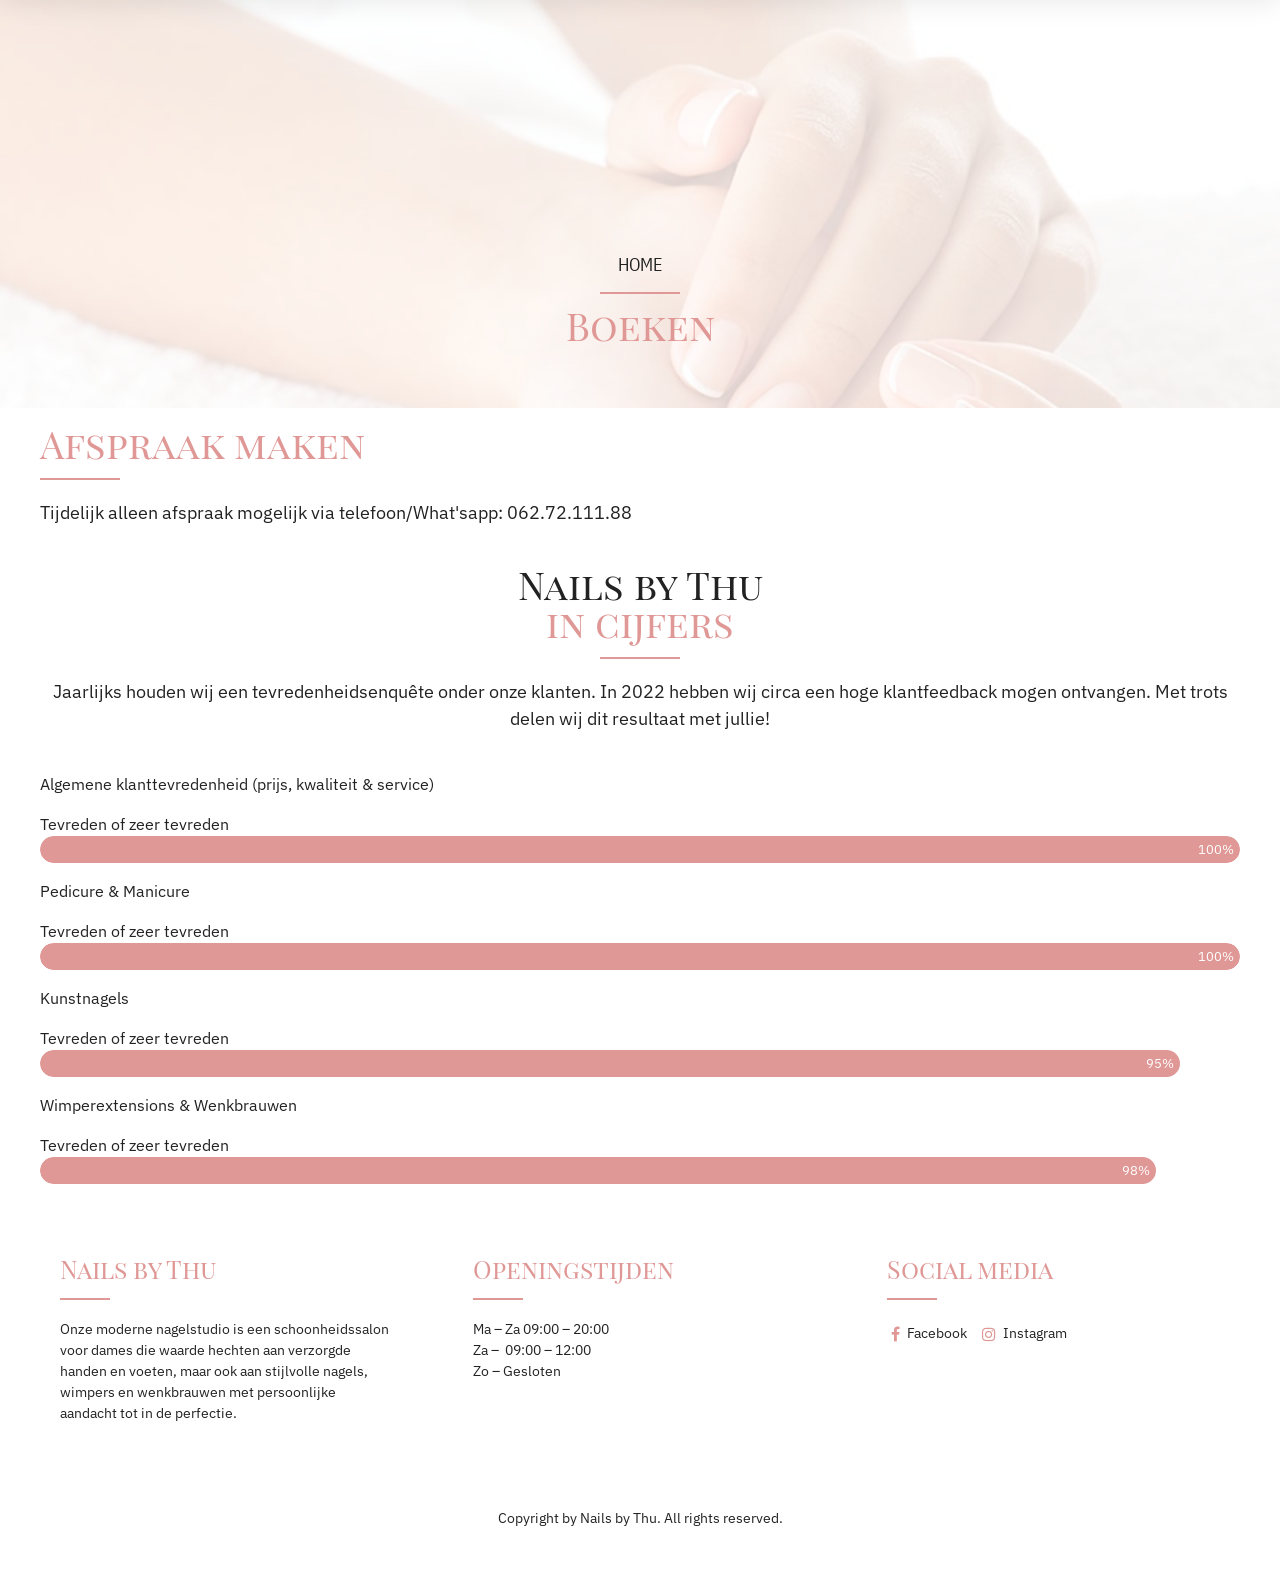
==== commit 6cc56b85: "add" ====
--- a/boeken.html
+++ b/boeken.html
@@ -1,4 +1,4 @@
-﻿<!DOCTYPE html>
+<!DOCTYPE html>
 <html lang="nl-NL" data-bt-theme="Primavera 1.2.9">
 <head>
 
@@ -8,8 +8,11 @@
 		<meta name="apple-mobile-web-app-capable" content="yes">
 	<title>Nails by Thu</title>
 <meta name='robots' content='max-image-preview:large' />
+<link rel='dns-prefetch' href='//fonts.googleapis.com' />
 <link rel="alternate" type="application/rss+xml" title=" &raquo; feed" href="#" />
 <link rel="alternate" type="application/rss+xml" title=" &raquo; reacties feed" href="#" />
+<link rel="alternate" title="oEmbed (JSON)" type="application/json+oembed" href="https://thuperfectnails.nl/wp-json/oembed/1.0/embed?url=https%3A%2F%2Fthuperfectnails.nl%2Fboeken%2F" />
+<link rel="alternate" title="oEmbed (XML)" type="text/xml+oembed" href="https://thuperfectnails.nl/wp-json/oembed/1.0/embed?url=https%3A%2F%2Fthuperfectnails.nl%2Fboeken%2F&#038;format=xml" />
 <style>@media screen and (max-width: 650px) {body {padding-bottom:60px;}}</style><style id="wp-img-auto-sizes-contain-inline-css">
 img:is([sizes=auto i],[sizes^="auto," i]){contain-intrinsic-size:3000px 1500px}
 /*# sourceURL=wp-img-auto-sizes-contain-inline-css */
@@ -55,25 +58,25 @@
 /*# sourceURL=primavera-style-inline-css */
 </style>
 <link rel='stylesheet' id='primavera-print-css' href='wp-content/themes/primavera/print.css' media='print' />
-<link rel='stylesheet' id='primavera-fonts-css' href='assets/google-fonts/ibm-plex-sans-100-200-300-400-500-600-700-800-900-100italic-.css' media='all' />
+<link rel='stylesheet' id='primavera-fonts-css' href='https://fonts.googleapis.com/css?family=IBM+Plex+Sans%3A100%2C200%2C300%2C400%2C500%2C600%2C700%2C800%2C900%2C100italic%2C200italic%2C300italic%2C400italic%2C500italic%2C600italic%2C700italic%2C800italic%2C900italic%7CPlayfair+Display+SC%3A100%2C200%2C300%2C400%2C500%2C600%2C700%2C800%2C900%2C100italic%2C200italic%2C300italic%2C400italic%2C500italic%2C600italic%2C700italic%2C800italic%2C900italic%7CIBM+Plex+Sans%3A100%2C200%2C300%2C400%2C500%2C600%2C700%2C800%2C900%2C100italic%2C200italic%2C300italic%2C400italic%2C500italic%2C600italic%2C700italic%2C800italic%2C900italic%7CIBM+Plex+Sans%3A100%2C200%2C300%2C400%2C500%2C600%2C700%2C800%2C900%2C100italic%2C200italic%2C300italic%2C400italic%2C500italic%2C600italic%2C700italic%2C800italic%2C900italic%7CIBM+Plex+Sans+Condensed%3A100%2C200%2C300%2C400%2C500%2C600%2C700%2C800%2C900%2C100italic%2C200italic%2C300italic%2C400italic%2C500italic%2C600italic%2C700italic%2C800italic%2C900italic&#038;subset=latin%2Clatin-ext&#038;ver=1.0.0' media='all' />
 <link rel='stylesheet' id='boldthemes-framework-css' href='wp-content/themes/primavera/framework/css/style.css' media='all' />
 <link rel='stylesheet' id='elementor-icons-css' href='wp-content/plugins/elementor/assets/lib/eicons/css/elementor-icons.min.css' media='all' />
 <link rel='stylesheet' id='elementor-frontend-css' href='wp-content/plugins/elementor/assets/css/frontend-lite.min.css' media='all' />
 <link rel='stylesheet' id='swiper-css' href='wp-content/plugins/elementor/assets/lib/swiper/v8/css/swiper.min.css' media='all' />
 <link rel='stylesheet' id='elementor-post-5-css' href='wp-content/uploads/elementor/css/post-5.css' media='all' />
 <link rel='stylesheet' id='call-now-button-modern-style-css' href='wp-content/plugins/call-now-button/resources/style/modern.css' media='all' />
-<link rel='stylesheet' id='google-fonts-1-css' href='assets/google-fonts/roboto-100-100italic-200-200italic-300-300italic-400-400ital.css' media='all' />
-<script id="jquery-core-js" src="wp-includes/js/jquery/jquery.min.js"></script>
+<link rel='stylesheet' id='google-fonts-1-css' href='https://fonts.googleapis.com/css?family=Roboto:100,100italic,200,200italic,300,300italic,400,400italic,500,500italic,600,600italic,700,700italic,800,800italic,900,900italic%7CRoboto+Slab:100,100italic,200,200italic,300,300italic,400,400italic,500,500italic,600,600italic,700,700italic,800,800italic,900,900italic&#038;display=swap&#038;ver=7.0' media='all' />
+<link rel="preconnect" href="https://fonts.gstatic.com/" crossorigin><script id="jquery-core-js" src="wp-includes/js/jquery/jquery.min.js"></script>
 <script id="jquery-migrate-js" src="wp-includes/js/jquery/jquery-migrate.min.js"></script>
 <script id="bt_bb_slick-js" src="wp-content/plugins/bold-page-builder/slick/slick.min.js"></script>
 <script id="bt_bb_magnific-js" src="wp-content/plugins/bold-page-builder/content_elements_misc/js/jquery.magnific-popup.min.js"></script>
 <script id="bt_bb-js" src="wp-content/plugins/bold-page-builder/content_elements_misc/js/content_elements.js"></script>
 <script id="bt_cc_dd-js" src="wp-content/plugins/bt_cost_calculator/jquery.dd.js"></script>
 <script id="bt_cc_main-js" src="wp-content/plugins/bt_cost_calculator/cc.main.js"></script>
-<link rel="#" href="#" /><link rel="alternate" title="JSON" type="application/json" href="#" /><link rel="EditURI" type="application/rsd+xml" title="RSD" href="#" />
+<link rel="https://api.w.org/" href="#" /><link rel="alternate" title="JSON" type="application/json" href="#" /><link rel="EditURI" type="application/rsd+xml" title="RSD" href="https://thuperfectnails.nl/xmlrpc.php?rsd" />
 <meta name="generator" content="WordPress 7.0" />
 <link rel="canonical" href="boeken.html" />
-<link rel='shortlink' href="#" />
+<link rel='shortlink' href='https://thuperfectnails.nl/?p=4816' />
 <script type="text/javascript">if(!window._buttonizer) { window._buttonizer = {}; };var _buttonizer_page_data = {"language":"nl"};window._buttonizer.data = { ..._buttonizer_page_data, ...window._buttonizer.data };</script><meta name="generator" content="Elementor 3.13.4; features: e_dom_optimization, e_optimized_assets_loading, e_optimized_css_loading, a11y_improvements, additional_custom_breakpoints; settings: css_print_method-external, google_font-enabled, font_display-swap">
 <script>window.bt_bb_preview = false</script><style data-id="bt_bb_color_schemes"> .bt_bb_color_scheme_1.bt_bb_icon a { color:#ffffff; }.bt_bb_color_scheme_1.bt_bb_icon:hover a { color:#222222; }.bt_bb_color_scheme_1.bt_bb_icon.bt_bb_style_outline .bt_bb_icon_holder:before {background-color:transparent;box-shadow:0 0 0 2px #ffffff inset;color:#ffffff;}.bt_bb_color_scheme_1.bt_bb_icon.bt_bb_style_outline:hover a.bt_bb_icon_holder:before {background-color:#ffffff;box-shadow:0 0 0 1em #ffffff inset;color:#222222;}.bt_bb_color_scheme_1.bt_bb_icon.bt_bb_style_filled .bt_bb_icon_holder:before {box-shadow:0 0 0 1em #222222 inset;color:#ffffff;}.bt_bb_color_scheme_1.bt_bb_icon.bt_bb_style_filled:hover a.bt_bb_icon_holder:before {box-shadow:0 0 0 2px #222222 inset;background-color:#ffffff;color:#222222;}.bt_bb_color_scheme_1.bt_bb_icon.bt_bb_style_borderless .bt_bb_icon_holder:before {color:#ffffff;}.bt_bb_color_scheme_1.bt_bb_icon.bt_bb_style_borderless:hover a.bt_bb_icon_holder:before {color:#222222;} .bt_bb_color_scheme_1.bt_bb_button.bt_bb_style_outline {border:0;}.bt_bb_color_scheme_1.bt_bb_button.bt_bb_style_outline a {box-shadow:0 0 0 2px #ffffff inset;color:#ffffff;background-color:transparent;}.bt_bb_color_scheme_1.bt_bb_button.bt_bb_style_outline a:hover {box-shadow:0 0 0 2.5em #ffffff inset, 0 3px 10px rgba(0,0,0,0.3);color:#222222;}.bt_bb_color_scheme_1.bt_bb_button.bt_bb_style_filled {border:0;}.bt_bb_color_scheme_1.bt_bb_button.bt_bb_style_filled a {box-shadow:0 0 0 2.5em #222222 inset;background-color:transparent;color:#ffffff;}.bt_bb_color_scheme_1.bt_bb_button.bt_bb_style_filled a:hover {box-shadow:0 0 0 0 #222222 inset, 0 3px 10px rgba(0,0,0,0.3);background-color:#ffffff;color:#222222;}.bt_bb_color_scheme_1.bt_bb_button.bt_bb_style_clean a,.bt_bb_color_scheme_1.bt_bb_icon.bt_bb_style_borderless a {color:#ffffff;}.bt_bb_color_scheme_1.bt_bb_button.bt_bb_style_clean a:hover,.bt_bb_color_scheme_1.bt_bb_icon.bt_bb_style_borderless:hover a {color:#222222;} .bt_bb_color_scheme_1.bt_bb_style_outline.bt_bb_service .bt_bb_icon_holder,.bt_bb_color_scheme_1.bt_bb_style_outline.bt_bb_service:hover .bt_bb_icon_holder {box-shadow:0 0 0 2px #ffffff inset;color:#ffffff;background-color:transparent;}.bt_bb_color_scheme_1.bt_bb_style_outline.bt_bb_service:hover a.bt_bb_icon_holder:hover {box-shadow:0 0 0 1em #ffffff inset;background-color:#ffffff;color:#222222 !important;}.bt_bb_color_scheme_1.bt_bb_style_filled.bt_bb_service .bt_bb_icon_holder,.bt_bb_color_scheme_1.bt_bb_style_filled.bt_bb_service:hover .bt_bb_icon_holder {box-shadow:0 0 0 1em #222222 inset;color:#ffffff;background-color:transparent;}.bt_bb_color_scheme_1.bt_bb_style_filled.bt_bb_service:hover a.bt_bb_icon_holder:hover{box-shadow:0 0 0 2px #222222 inset;background-color:transparent;color:#222222 !important;}.bt_bb_color_scheme_1.bt_bb_style_borderless.bt_bb_service .bt_bb_icon_holder,.bt_bb_color_scheme_1.bt_bb_style_borderless.bt_bb_service:hover .bt_bb_icon_holder {color:#ffffff;}.bt_bb_color_scheme_1.bt_bb_style_borderless.bt_bb_service:hover a.bt_bb_icon_holder:hover {color:#222222;}.bt_bb_color_scheme_1.bt_bb_service .bt_bb_service_content .bt_bb_service_content_title a:hover {color:#222222;} .bt_bb_color_scheme_1.bt_bb_headline {color:#ffffff;}.bt_bb_color_scheme_1.bt_bb_headline .bt_bb_headline_superheadline {color:#ffffff;} .bt_bb_price_list.bt_bb_color_scheme_1 ul li:before {border-color:#222222;} .bt_bb_section.bt_bb_color_scheme_1 {color:#ffffff;background-color:#222222;} .bt_bb_color_scheme_1 .bt_bb_latest_posts .bt_bb_latest_posts_item .bt_bb_latest_posts_title_excerpt_holder:before {background-color:#222222 !important;} .bt_bb_color_scheme_1 .bt_bb_masonry_post_grid .bt_bb_grid_item_post_content:before,.bt_bb_color_scheme_1 .bt_bb_masonry_portfolio_grid .bt_bb_grid_item_post_content:before{background-color:#222222 !important;} .bt_bb_color_scheme_1 .bt_bb_google_maps.bt_bb_google_maps_with_content .bt_bb_google_maps_content .bt_bb_google_maps_content_wrapper .bt_bb_google_maps_location {background-color:#222222;color:#ffffff;} .bt_bb_color_scheme_1 .btWorkingHours .bt_bb_working_hours_inner_row:after {border-color:#ffffff !important;} .bt_bb_color_scheme_1 .bt_bb_accordion.bt_bb_style_simple .bt_bb_accordion_item .bt_bb_accordion_item_title:after,.bt_bb_color_scheme_1.bt_bb_accordion.bt_bb_style_simple .bt_bb_accordion_item .bt_bb_accordion_item_title:after {background-color:#ffffff;}.bt_bb_color_scheme_1 .bt_bb_accordion.bt_bb_style_simple .bt_bb_accordion_item.on .bt_bb_accordion_item_title:after,.bt_bb_color_scheme_1.bt_bb_accordion.bt_bb_style_simple .bt_bb_accordion_item.on .bt_bb_accordion_item_title:after {background-color:#222222;} .bt_bb_color_scheme_1 .mptt-shortcode-wrapper .mptt-shortcode-table tbody .mptt-event-container {box-shadow:0 0 0 1px #222222 inset !important;}</style><style data-id="bt_bb_color_schemes"> .bt_bb_color_scheme_2.bt_bb_icon a { color:#222222; }.bt_bb_color_scheme_2.bt_bb_icon:hover a { color:#ffffff; }.bt_bb_color_scheme_2.bt_bb_icon.bt_bb_style_outline .bt_bb_icon_holder:before {background-color:transparent;box-shadow:0 0 0 2px #222222 inset;color:#222222;}.bt_bb_color_scheme_2.bt_bb_icon.bt_bb_style_outline:hover a.bt_bb_icon_holder:before {background-color:#222222;box-shadow:0 0 0 1em #222222 inset;color:#ffffff;}.bt_bb_color_scheme_2.bt_bb_icon.bt_bb_style_filled .bt_bb_icon_holder:before {box-shadow:0 0 0 1em #ffffff inset;color:#222222;}.bt_bb_color_scheme_2.bt_bb_icon.bt_bb_style_filled:hover a.bt_bb_icon_holder:before {box-shadow:0 0 0 2px #ffffff inset;background-color:#222222;color:#ffffff;}.bt_bb_color_scheme_2.bt_bb_icon.bt_bb_style_borderless .bt_bb_icon_holder:before {color:#222222;}.bt_bb_color_scheme_2.bt_bb_icon.bt_bb_style_borderless:hover a.bt_bb_icon_holder:before {color:#ffffff;} .bt_bb_color_scheme_2.bt_bb_button.bt_bb_style_outline {border:0;}.bt_bb_color_scheme_2.bt_bb_button.bt_bb_style_outline a {box-shadow:0 0 0 2px #222222 inset;color:#222222;background-color:transparent;}.bt_bb_color_scheme_2.bt_bb_button.bt_bb_style_outline a:hover {box-shadow:0 0 0 2.5em #222222 inset, 0 3px 10px rgba(0,0,0,0.3);color:#ffffff;}.bt_bb_color_scheme_2.bt_bb_button.bt_bb_style_filled {border:0;}.bt_bb_color_scheme_2.bt_bb_button.bt_bb_style_filled a {box-shadow:0 0 0 2.5em #ffffff inset;background-color:transparent;color:#222222;}.bt_bb_color_scheme_2.bt_bb_button.bt_bb_style_filled a:hover {box-shadow:0 0 0 0 #ffffff inset, 0 3px 10px rgba(0,0,0,0.3);background-color:#222222;color:#ffffff;}.bt_bb_color_scheme_2.bt_bb_button.bt_bb_style_clean a,.bt_bb_color_scheme_2.bt_bb_icon.bt_bb_style_borderless a {color:#222222;}.bt_bb_color_scheme_2.bt_bb_button.bt_bb_style_clean a:hover,.bt_bb_color_scheme_2.bt_bb_icon.bt_bb_style_borderless:hover a {color:#ffffff;} .bt_bb_color_scheme_2.bt_bb_style_outline.bt_bb_service .bt_bb_icon_holder,.bt_bb_color_scheme_2.bt_bb_style_outline.bt_bb_service:hover .bt_bb_icon_holder {box-shadow:0 0 0 2px #222222 inset;color:#222222;background-color:transparent;}.bt_bb_color_scheme_2.bt_bb_style_outline.bt_bb_service:hover a.bt_bb_icon_holder:hover {box-shadow:0 0 0 1em #222222 inset;background-color:#222222;color:#ffffff !important;}.bt_bb_color_scheme_2.bt_bb_style_filled.bt_bb_service .bt_bb_icon_holder,.bt_bb_color_scheme_2.bt_bb_style_filled.bt_bb_service:hover .bt_bb_icon_holder {box-shadow:0 0 0 1em #ffffff inset;color:#222222;background-color:transparent;}.bt_bb_color_scheme_2.bt_bb_style_filled.bt_bb_service:hover a.bt_bb_icon_holder:hover{box-shadow:0 0 0 2px #ffffff inset;background-color:transparent;color:#ffffff !important;}.bt_bb_color_scheme_2.bt_bb_style_borderless.bt_bb_service .bt_bb_icon_holder,.bt_bb_color_scheme_2.bt_bb_style_borderless.bt_bb_service:hover .bt_bb_icon_holder {color:#222222;}.bt_bb_color_scheme_2.bt_bb_style_borderless.bt_bb_service:hover a.bt_bb_icon_holder:hover {color:#ffffff;}.bt_bb_color_scheme_2.bt_bb_service .bt_bb_service_content .bt_bb_service_content_title a:hover {color:#ffffff;} .bt_bb_color_scheme_2.bt_bb_headline {color:#222222;}.bt_bb_color_scheme_2.bt_bb_headline .bt_bb_headline_superheadline {color:#222222;} .bt_bb_price_list.bt_bb_color_scheme_2 ul li:before {border-color:#ffffff;} .bt_bb_section.bt_bb_color_scheme_2 {color:#222222;background-color:#ffffff;} .bt_bb_color_scheme_2 .bt_bb_latest_posts .bt_bb_latest_posts_item .bt_bb_latest_posts_title_excerpt_holder:before {background-color:#ffffff !important;} .bt_bb_color_scheme_2 .bt_bb_masonry_post_grid .bt_bb_grid_item_post_content:before,.bt_bb_color_scheme_2 .bt_bb_masonry_portfolio_grid .bt_bb_grid_item_post_content:before{background-color:#ffffff !important;} .bt_bb_color_scheme_2 .bt_bb_google_maps.bt_bb_google_maps_with_content .bt_bb_google_maps_content .bt_bb_google_maps_content_wrapper .bt_bb_google_maps_location {background-color:#ffffff;color:#222222;} .bt_bb_color_scheme_2 .btWorkingHours .bt_bb_working_hours_inner_row:after {border-color:#222222 !important;} .bt_bb_color_scheme_2 .bt_bb_accordion.bt_bb_style_simple .bt_bb_accordion_item .bt_bb_accordion_item_title:after,.bt_bb_color_scheme_2.bt_bb_accordion.bt_bb_style_simple .bt_bb_accordion_item .bt_bb_accordion_item_title:after {background-color:#222222;}.bt_bb_color_scheme_2 .bt_bb_accordion.bt_bb_style_simple .bt_bb_accordion_item.on .bt_bb_accordion_item_title:after,.bt_bb_color_scheme_2.bt_bb_accordion.bt_bb_style_simple .bt_bb_accordion_item.on .bt_bb_accordion_item_title:after {background-color:#ffffff;} .bt_bb_color_scheme_2 .mptt-shortcode-wrapper .mptt-shortcode-table tbody .mptt-event-container {box-shadow:0 0 0 1px #ffffff inset !important;}</style><style data-id="bt_bb_color_schemes"> .bt_bb_color_scheme_3.bt_bb_icon a { color:#df9896; }.bt_bb_color_scheme_3.bt_bb_icon:hover a { color:#222222; }.bt_bb_color_scheme_3.bt_bb_icon.bt_bb_style_outline .bt_bb_icon_holder:before {background-color:transparent;box-shadow:0 0 0 2px #df9896 inset;color:#df9896;}.bt_bb_color_scheme_3.bt_bb_icon.bt_bb_style_outline:hover a.bt_bb_icon_holder:before {background-color:#df9896;box-shadow:0 0 0 1em #df9896 inset;color:#222222;}.bt_bb_color_scheme_3.bt_bb_icon.bt_bb_style_filled .bt_bb_icon_holder:before {box-shadow:0 0 0 1em #222222 inset;color:#df9896;}.bt_bb_color_scheme_3.bt_bb_icon.bt_bb_style_filled:hover a.bt_bb_icon_holder:before {box-shadow:0 0 0 2px #222222 inset;background-color:#df9896;color:#222222;}.bt_bb_color_scheme_3.bt_bb_icon.bt_bb_style_borderless .bt_bb_icon_holder:before {color:#df9896;}.bt_bb_color_scheme_3.bt_bb_icon.bt_bb_style_borderless:hover a.bt_bb_icon_holder:before {color:#222222;} .bt_bb_color_scheme_3.bt_bb_button.bt_bb_style_outline {border:0;}.bt_bb_color_scheme_3.bt_bb_button.bt_bb_style_outline a {box-shadow:0 0 0 2px #df9896 inset;color:#df9896;background-color:transparent;}.bt_bb_color_scheme_3.bt_bb_button.bt_bb_style_outline a:hover {box-shadow:0 0 0 2.5em #df9896 inset, 0 3px 10px rgba(0,0,0,0.3);color:#222222;}.bt_bb_color_scheme_3.bt_bb_button.bt_bb_style_filled {border:0;}.bt_bb_color_scheme_3.bt_bb_button.bt_bb_style_filled a {box-shadow:0 0 0 2.5em #222222 inset;background-color:transparent;color:#df9896;}.bt_bb_color_scheme_3.bt_bb_button.bt_bb_style_filled a:hover {box-shadow:0 0 0 0 #222222 inset, 0 3px 10px rgba(0,0,0,0.3);background-color:#df9896;color:#222222;}.bt_bb_color_scheme_3.bt_bb_button.bt_bb_style_clean a,.bt_bb_color_scheme_3.bt_bb_icon.bt_bb_style_borderless a {color:#df9896;}.bt_bb_color_scheme_3.bt_bb_button.bt_bb_style_clean a:hover,.bt_bb_color_scheme_3.bt_bb_icon.bt_bb_style_borderless:hover a {color:#222222;} .bt_bb_color_scheme_3.bt_bb_style_outline.bt_bb_service .bt_bb_icon_holder,.bt_bb_color_scheme_3.bt_bb_style_outline.bt_bb_service:hover .bt_bb_icon_holder {box-shadow:0 0 0 2px #df9896 inset;color:#df9896;background-color:transparent;}.bt_bb_color_scheme_3.bt_bb_style_outline.bt_bb_service:hover a.bt_bb_icon_holder:hover {box-shadow:0 0 0 1em #df9896 inset;background-color:#df9896;color:#222222 !important;}.bt_bb_color_scheme_3.bt_bb_style_filled.bt_bb_service .bt_bb_icon_holder,.bt_bb_color_scheme_3.bt_bb_style_filled.bt_bb_service:hover .bt_bb_icon_holder {box-shadow:0 0 0 1em #222222 inset;color:#df9896;background-color:transparent;}.bt_bb_color_scheme_3.bt_bb_style_filled.bt_bb_service:hover a.bt_bb_icon_holder:hover{box-shadow:0 0 0 2px #222222 inset;background-color:transparent;color:#222222 !important;}.bt_bb_color_scheme_3.bt_bb_style_borderless.bt_bb_service .bt_bb_icon_holder,.bt_bb_color_scheme_3.bt_bb_style_borderless.bt_bb_service:hover .bt_bb_icon_holder {color:#df9896;}.bt_bb_color_scheme_3.bt_bb_style_borderless.bt_bb_service:hover a.bt_bb_icon_holder:hover {color:#222222;}.bt_bb_color_scheme_3.bt_bb_service .bt_bb_service_content .bt_bb_service_content_title a:hover {color:#222222;} .bt_bb_color_scheme_3.bt_bb_headline {color:#df9896;}.bt_bb_color_scheme_3.bt_bb_headline .bt_bb_headline_superheadline {color:#df9896;} .bt_bb_price_list.bt_bb_color_scheme_3 ul li:before {border-color:#222222;} .bt_bb_section.bt_bb_color_scheme_3 {color:#df9896;background-color:#222222;} .bt_bb_color_scheme_3 .bt_bb_latest_posts .bt_bb_latest_posts_item .bt_bb_latest_posts_title_excerpt_holder:before {background-color:#222222 !important;} .bt_bb_color_scheme_3 .bt_bb_masonry_post_grid .bt_bb_grid_item_post_content:before,.bt_bb_color_scheme_3 .bt_bb_masonry_portfolio_grid .bt_bb_grid_item_post_content:before{background-color:#222222 !important;} .bt_bb_color_scheme_3 .bt_bb_google_maps.bt_bb_google_maps_with_content .bt_bb_google_maps_content .bt_bb_google_maps_content_wrapper .bt_bb_google_maps_location {background-color:#222222;color:#df9896;} .bt_bb_color_scheme_3 .btWorkingHours .bt_bb_working_hours_inner_row:after {border-color:#df9896 !important;} .bt_bb_color_scheme_3 .bt_bb_accordion.bt_bb_style_simple .bt_bb_accordion_item .bt_bb_accordion_item_title:after,.bt_bb_color_scheme_3.bt_bb_accordion.bt_bb_style_simple .bt_bb_accordion_item .bt_bb_accordion_item_title:after {background-color:#df9896;}.bt_bb_color_scheme_3 .bt_bb_accordion.bt_bb_style_simple .bt_bb_accordion_item.on .bt_bb_accordion_item_title:after,.bt_bb_color_scheme_3.bt_bb_accordion.bt_bb_style_simple .bt_bb_accordion_item.on .bt_bb_accordion_item_title:after {background-color:#222222;} .bt_bb_color_scheme_3 .mptt-shortcode-wrapper .mptt-shortcode-table tbody .mptt-event-container {box-shadow:0 0 0 1px #222222 inset !important;}</style><style data-id="bt_bb_color_schemes"> .bt_bb_color_scheme_4.bt_bb_icon a { color:#df9896; }.bt_bb_color_scheme_4.bt_bb_icon:hover a { color:#ffffff; }.bt_bb_color_scheme_4.bt_bb_icon.bt_bb_style_outline .bt_bb_icon_holder:before {background-color:transparent;box-shadow:0 0 0 2px #df9896 inset;color:#df9896;}.bt_bb_color_scheme_4.bt_bb_icon.bt_bb_style_outline:hover a.bt_bb_icon_holder:before {background-color:#df9896;box-shadow:0 0 0 1em #df9896 inset;color:#ffffff;}.bt_bb_color_scheme_4.bt_bb_icon.bt_bb_style_filled .bt_bb_icon_holder:before {box-shadow:0 0 0 1em #ffffff inset;color:#df9896;}.bt_bb_color_scheme_4.bt_bb_icon.bt_bb_style_filled:hover a.bt_bb_icon_holder:before {box-shadow:0 0 0 2px #ffffff inset;background-color:#df9896;color:#ffffff;}.bt_bb_color_scheme_4.bt_bb_icon.bt_bb_style_borderless .bt_bb_icon_holder:before {color:#df9896;}.bt_bb_color_scheme_4.bt_bb_icon.bt_bb_style_borderless:hover a.bt_bb_icon_holder:before {color:#ffffff;} .bt_bb_color_scheme_4.bt_bb_button.bt_bb_style_outline {border:0;}.bt_bb_color_scheme_4.bt_bb_button.bt_bb_style_outline a {box-shadow:0 0 0 2px #df9896 inset;color:#df9896;background-color:transparent;}.bt_bb_color_scheme_4.bt_bb_button.bt_bb_style_outline a:hover {box-shadow:0 0 0 2.5em #df9896 inset, 0 3px 10px rgba(0,0,0,0.3);color:#ffffff;}.bt_bb_color_scheme_4.bt_bb_button.bt_bb_style_filled {border:0;}.bt_bb_color_scheme_4.bt_bb_button.bt_bb_style_filled a {box-shadow:0 0 0 2.5em #ffffff inset;background-color:transparent;color:#df9896;}.bt_bb_color_scheme_4.bt_bb_button.bt_bb_style_filled a:hover {box-shadow:0 0 0 0 #ffffff inset, 0 3px 10px rgba(0,0,0,0.3);background-color:#df9896;color:#ffffff;}.bt_bb_color_scheme_4.bt_bb_button.bt_bb_style_clean a,.bt_bb_color_scheme_4.bt_bb_icon.bt_bb_style_borderless a {color:#df9896;}.bt_bb_color_scheme_4.bt_bb_button.bt_bb_style_clean a:hover,.bt_bb_color_scheme_4.bt_bb_icon.bt_bb_style_borderless:hover a {color:#ffffff;} .bt_bb_color_scheme_4.bt_bb_style_outline.bt_bb_service .bt_bb_icon_holder,.bt_bb_color_scheme_4.bt_bb_style_outline.bt_bb_service:hover .bt_bb_icon_holder {box-shadow:0 0 0 2px #df9896 inset;color:#df9896;background-color:transparent;}.bt_bb_color_scheme_4.bt_bb_style_outline.bt_bb_service:hover a.bt_bb_icon_holder:hover {box-shadow:0 0 0 1em #df9896 inset;background-color:#df9896;color:#ffffff !important;}.bt_bb_color_scheme_4.bt_bb_style_filled.bt_bb_service .bt_bb_icon_holder,.bt_bb_color_scheme_4.bt_bb_style_filled.bt_bb_service:hover .bt_bb_icon_holder {box-shadow:0 0 0 1em #ffffff inset;color:#df9896;background-color:transparent;}.bt_bb_color_scheme_4.bt_bb_style_filled.bt_bb_service:hover a.bt_bb_icon_holder:hover{box-shadow:0 0 0 2px #ffffff inset;background-color:transparent;color:#ffffff !important;}.bt_bb_color_scheme_4.bt_bb_style_borderless.bt_bb_service .bt_bb_icon_holder,.bt_bb_color_scheme_4.bt_bb_style_borderless.bt_bb_service:hover .bt_bb_icon_holder {color:#df9896;}.bt_bb_color_scheme_4.bt_bb_style_borderless.bt_bb_service:hover a.bt_bb_icon_holder:hover {color:#ffffff;}.bt_bb_color_scheme_4.bt_bb_service .bt_bb_service_content .bt_bb_service_content_title a:hover {color:#ffffff;} .bt_bb_color_scheme_4.bt_bb_headline {color:#df9896;}.bt_bb_color_scheme_4.bt_bb_headline .bt_bb_headline_superheadline {color:#df9896;} .bt_bb_price_list.bt_bb_color_scheme_4 ul li:before {border-color:#ffffff;} .bt_bb_section.bt_bb_color_scheme_4 {color:#df9896;background-color:#ffffff;} .bt_bb_color_scheme_4 .bt_bb_latest_posts .bt_bb_latest_posts_item .bt_bb_latest_posts_title_excerpt_holder:before {background-color:#ffffff !important;} .bt_bb_color_scheme_4 .bt_bb_masonry_post_grid .bt_bb_grid_item_post_content:before,.bt_bb_color_scheme_4 .bt_bb_masonry_portfolio_grid .bt_bb_grid_item_post_content:before{background-color:#ffffff !important;} .bt_bb_color_scheme_4 .bt_bb_google_maps.bt_bb_google_maps_with_content .bt_bb_google_maps_content .bt_bb_google_maps_content_wrapper .bt_bb_google_maps_location {background-color:#ffffff;color:#df9896;} .bt_bb_color_scheme_4 .btWorkingHours .bt_bb_working_hours_inner_row:after {border-color:#df9896 !important;} .bt_bb_color_scheme_4 .bt_bb_accordion.bt_bb_style_simple .bt_bb_accordion_item .bt_bb_accordion_item_title:after,.bt_bb_color_scheme_4.bt_bb_accordion.bt_bb_style_simple .bt_bb_accordion_item .bt_bb_accordion_item_title:after {background-color:#df9896;}.bt_bb_color_scheme_4 .bt_bb_accordion.bt_bb_style_simple .bt_bb_accordion_item.on .bt_bb_accordion_item_title:after,.bt_bb_color_scheme_4.bt_bb_accordion.bt_bb_style_simple .bt_bb_accordion_item.on .bt_bb_accordion_item_title:after {background-color:#ffffff;} .bt_bb_color_scheme_4 .mptt-shortcode-wrapper .mptt-shortcode-table tbody .mptt-event-container {box-shadow:0 0 0 1px #ffffff inset !important;}</style><style data-id="bt_bb_color_schemes"> .bt_bb_color_scheme_5.bt_bb_icon a { color:#222222; }.bt_bb_color_scheme_5.bt_bb_icon:hover a { color:#df9896; }.bt_bb_color_scheme_5.bt_bb_icon.bt_bb_style_outline .bt_bb_icon_holder:before {background-color:transparent;box-shadow:0 0 0 2px #222222 inset;color:#222222;}.bt_bb_color_scheme_5.bt_bb_icon.bt_bb_style_outline:hover a.bt_bb_icon_holder:before {background-color:#222222;box-shadow:0 0 0 1em #222222 inset;color:#df9896;}.bt_bb_color_scheme_5.bt_bb_icon.bt_bb_style_filled .bt_bb_icon_holder:before {box-shadow:0 0 0 1em #df9896 inset;color:#222222;}.bt_bb_color_scheme_5.bt_bb_icon.bt_bb_style_filled:hover a.bt_bb_icon_holder:before {box-shadow:0 0 0 2px #df9896 inset;background-color:#222222;color:#df9896;}.bt_bb_color_scheme_5.bt_bb_icon.bt_bb_style_borderless .bt_bb_icon_holder:before {color:#222222;}.bt_bb_color_scheme_5.bt_bb_icon.bt_bb_style_borderless:hover a.bt_bb_icon_holder:before {color:#df9896;} .bt_bb_color_scheme_5.bt_bb_button.bt_bb_style_outline {border:0;}.bt_bb_color_scheme_5.bt_bb_button.bt_bb_style_outline a {box-shadow:0 0 0 2px #222222 inset;color:#222222;background-color:transparent;}.bt_bb_color_scheme_5.bt_bb_button.bt_bb_style_outline a:hover {box-shadow:0 0 0 2.5em #222222 inset, 0 3px 10px rgba(0,0,0,0.3);color:#df9896;}.bt_bb_color_scheme_5.bt_bb_button.bt_bb_style_filled {border:0;}.bt_bb_color_scheme_5.bt_bb_button.bt_bb_style_filled a {box-shadow:0 0 0 2.5em #df9896 inset;background-color:transparent;color:#222222;}.bt_bb_color_scheme_5.bt_bb_button.bt_bb_style_filled a:hover {box-shadow:0 0 0 0 #df9896 inset, 0 3px 10px rgba(0,0,0,0.3);background-color:#222222;color:#df9896;}.bt_bb_color_scheme_5.bt_bb_button.bt_bb_style_clean a,.bt_bb_color_scheme_5.bt_bb_icon.bt_bb_style_borderless a {color:#222222;}.bt_bb_color_scheme_5.bt_bb_button.bt_bb_style_clean a:hover,.bt_bb_color_scheme_5.bt_bb_icon.bt_bb_style_borderless:hover a {color:#df9896;} .bt_bb_color_scheme_5.bt_bb_style_outline.bt_bb_service .bt_bb_icon_holder,.bt_bb_color_scheme_5.bt_bb_style_outline.bt_bb_service:hover .bt_bb_icon_holder {box-shadow:0 0 0 2px #222222 inset;color:#222222;background-color:transparent;}.bt_bb_color_scheme_5.bt_bb_style_outline.bt_bb_service:hover a.bt_bb_icon_holder:hover {box-shadow:0 0 0 1em #222222 inset;background-color:#222222;color:#df9896 !important;}.bt_bb_color_scheme_5.bt_bb_style_filled.bt_bb_service .bt_bb_icon_holder,.bt_bb_color_scheme_5.bt_bb_style_filled.bt_bb_service:hover .bt_bb_icon_holder {box-shadow:0 0 0 1em #df9896 inset;color:#222222;background-color:transparent;}.bt_bb_color_scheme_5.bt_bb_style_filled.bt_bb_service:hover a.bt_bb_icon_holder:hover{box-shadow:0 0 0 2px #df9896 inset;background-color:transparent;color:#df9896 !important;}.bt_bb_color_scheme_5.bt_bb_style_borderless.bt_bb_service .bt_bb_icon_holder,.bt_bb_color_scheme_5.bt_bb_style_borderless.bt_bb_service:hover .bt_bb_icon_holder {color:#222222;}.bt_bb_color_scheme_5.bt_bb_style_borderless.bt_bb_service:hover a.bt_bb_icon_holder:hover {color:#df9896;}.bt_bb_color_scheme_5.bt_bb_service .bt_bb_service_content .bt_bb_service_content_title a:hover {color:#df9896;} .bt_bb_color_scheme_5.bt_bb_headline {color:#222222;}.bt_bb_color_scheme_5.bt_bb_headline .bt_bb_headline_superheadline {color:#222222;} .bt_bb_price_list.bt_bb_color_scheme_5 ul li:before {border-color:#df9896;} .bt_bb_section.bt_bb_color_scheme_5 {color:#222222;background-color:#df9896;} .bt_bb_color_scheme_5 .bt_bb_latest_posts .bt_bb_latest_posts_item .bt_bb_latest_posts_title_excerpt_holder:before {background-color:#df9896 !important;} .bt_bb_color_scheme_5 .bt_bb_masonry_post_grid .bt_bb_grid_item_post_content:before,.bt_bb_color_scheme_5 .bt_bb_masonry_portfolio_grid .bt_bb_grid_item_post_content:before{background-color:#df9896 !important;} .bt_bb_color_scheme_5 .bt_bb_google_maps.bt_bb_google_maps_with_content .bt_bb_google_maps_content .bt_bb_google_maps_content_wrapper .bt_bb_google_maps_location {background-color:#df9896;color:#222222;} .bt_bb_color_scheme_5 .btWorkingHours .bt_bb_working_hours_inner_row:after {border-color:#222222 !important;} .bt_bb_color_scheme_5 .bt_bb_accordion.bt_bb_style_simple .bt_bb_accordion_item .bt_bb_accordion_item_title:after,.bt_bb_color_scheme_5.bt_bb_accordion.bt_bb_style_simple .bt_bb_accordion_item .bt_bb_accordion_item_title:after {background-color:#222222;}.bt_bb_color_scheme_5 .bt_bb_accordion.bt_bb_style_simple .bt_bb_accordion_item.on .bt_bb_accordion_item_title:after,.bt_bb_color_scheme_5.bt_bb_accordion.bt_bb_style_simple .bt_bb_accordion_item.on .bt_bb_accordion_item_title:after {background-color:#df9896;} .bt_bb_color_scheme_5 .mptt-shortcode-wrapper .mptt-shortcode-table tbody .mptt-event-container {box-shadow:0 0 0 1px #df9896 inset !important;}</style><style data-id="bt_bb_color_schemes"> .bt_bb_color_scheme_6.bt_bb_icon a { color:#ffffff; }.bt_bb_color_scheme_6.bt_bb_icon:hover a { color:#df9896; }.bt_bb_color_scheme_6.bt_bb_icon.bt_bb_style_outline .bt_bb_icon_holder:before {background-color:transparent;box-shadow:0 0 0 2px #ffffff inset;color:#ffffff;}.bt_bb_color_scheme_6.bt_bb_icon.bt_bb_style_outline:hover a.bt_bb_icon_holder:before {background-color:#ffffff;box-shadow:0 0 0 1em #ffffff inset;color:#df9896;}.bt_bb_color_scheme_6.bt_bb_icon.bt_bb_style_filled .bt_bb_icon_holder:before {box-shadow:0 0 0 1em #df9896 inset;color:#ffffff;}.bt_bb_color_scheme_6.bt_bb_icon.bt_bb_style_filled:hover a.bt_bb_icon_holder:before {box-shadow:0 0 0 2px #df9896 inset;background-color:#ffffff;color:#df9896;}.bt_bb_color_scheme_6.bt_bb_icon.bt_bb_style_borderless .bt_bb_icon_holder:before {color:#ffffff;}.bt_bb_color_scheme_6.bt_bb_icon.bt_bb_style_borderless:hover a.bt_bb_icon_holder:before {color:#df9896;} .bt_bb_color_scheme_6.bt_bb_button.bt_bb_style_outline {border:0;}.bt_bb_color_scheme_6.bt_bb_button.bt_bb_style_outline a {box-shadow:0 0 0 2px #ffffff inset;color:#ffffff;background-color:transparent;}.bt_bb_color_scheme_6.bt_bb_button.bt_bb_style_outline a:hover {box-shadow:0 0 0 2.5em #ffffff inset, 0 3px 10px rgba(0,0,0,0.3);color:#df9896;}.bt_bb_color_scheme_6.bt_bb_button.bt_bb_style_filled {border:0;}.bt_bb_color_scheme_6.bt_bb_button.bt_bb_style_filled a {box-shadow:0 0 0 2.5em #df9896 inset;background-color:transparent;color:#ffffff;}.bt_bb_color_scheme_6.bt_bb_button.bt_bb_style_filled a:hover {box-shadow:0 0 0 0 #df9896 inset, 0 3px 10px rgba(0,0,0,0.3);background-color:#ffffff;color:#df9896;}.bt_bb_color_scheme_6.bt_bb_button.bt_bb_style_clean a,.bt_bb_color_scheme_6.bt_bb_icon.bt_bb_style_borderless a {color:#ffffff;}.bt_bb_color_scheme_6.bt_bb_button.bt_bb_style_clean a:hover,.bt_bb_color_scheme_6.bt_bb_icon.bt_bb_style_borderless:hover a {color:#df9896;} .bt_bb_color_scheme_6.bt_bb_style_outline.bt_bb_service .bt_bb_icon_holder,.bt_bb_color_scheme_6.bt_bb_style_outline.bt_bb_service:hover .bt_bb_icon_holder {box-shadow:0 0 0 2px #ffffff inset;color:#ffffff;background-color:transparent;}.bt_bb_color_scheme_6.bt_bb_style_outline.bt_bb_service:hover a.bt_bb_icon_holder:hover {box-shadow:0 0 0 1em #ffffff inset;background-color:#ffffff;color:#df9896 !important;}.bt_bb_color_scheme_6.bt_bb_style_filled.bt_bb_service .bt_bb_icon_holder,.bt_bb_color_scheme_6.bt_bb_style_filled.bt_bb_service:hover .bt_bb_icon_holder {box-shadow:0 0 0 1em #df9896 inset;color:#ffffff;background-color:transparent;}.bt_bb_color_scheme_6.bt_bb_style_filled.bt_bb_service:hover a.bt_bb_icon_holder:hover{box-shadow:0 0 0 2px #df9896 inset;background-color:transparent;color:#df9896 !important;}.bt_bb_color_scheme_6.bt_bb_style_borderless.bt_bb_service .bt_bb_icon_holder,.bt_bb_color_scheme_6.bt_bb_style_borderless.bt_bb_service:hover .bt_bb_icon_holder {color:#ffffff;}.bt_bb_color_scheme_6.bt_bb_style_borderless.bt_bb_service:hover a.bt_bb_icon_holder:hover {color:#df9896;}.bt_bb_color_scheme_6.bt_bb_service .bt_bb_service_content .bt_bb_service_content_title a:hover {color:#df9896;} .bt_bb_color_scheme_6.bt_bb_headline {color:#ffffff;}.bt_bb_color_scheme_6.bt_bb_headline .bt_bb_headline_superheadline {color:#ffffff;} .bt_bb_price_list.bt_bb_color_scheme_6 ul li:before {border-color:#df9896;} .bt_bb_section.bt_bb_color_scheme_6 {color:#ffffff;background-color:#df9896;} .bt_bb_color_scheme_6 .bt_bb_latest_posts .bt_bb_latest_posts_item .bt_bb_latest_posts_title_excerpt_holder:before {background-color:#df9896 !important;} .bt_bb_color_scheme_6 .bt_bb_masonry_post_grid .bt_bb_grid_item_post_content:before,.bt_bb_color_scheme_6 .bt_bb_masonry_portfolio_grid .bt_bb_grid_item_post_content:before{background-color:#df9896 !important;} .bt_bb_color_scheme_6 .bt_bb_google_maps.bt_bb_google_maps_with_content .bt_bb_google_maps_content .bt_bb_google_maps_content_wrapper .bt_bb_google_maps_location {background-color:#df9896;color:#ffffff;} .bt_bb_color_scheme_6 .btWorkingHours .bt_bb_working_hours_inner_row:after {border-color:#ffffff !important;} .bt_bb_color_scheme_6 .bt_bb_accordion.bt_bb_style_simple .bt_bb_accordion_item .bt_bb_accordion_item_title:after,.bt_bb_color_scheme_6.bt_bb_accordion.bt_bb_style_simple .bt_bb_accordion_item .bt_bb_accordion_item_title:after {background-color:#ffffff;}.bt_bb_color_scheme_6 .bt_bb_accordion.bt_bb_style_simple .bt_bb_accordion_item.on .bt_bb_accordion_item_title:after,.bt_bb_color_scheme_6.bt_bb_accordion.bt_bb_style_simple .bt_bb_accordion_item.on .bt_bb_accordion_item_title:after {background-color:#df9896;} .bt_bb_color_scheme_6 .mptt-shortcode-wrapper .mptt-shortcode-table tbody .mptt-event-container {box-shadow:0 0 0 1px #df9896 inset !important;}</style><style data-id="bt_bb_color_schemes"> .bt_bb_color_scheme_7.bt_bb_icon a { color:#df9896; }.bt_bb_color_scheme_7.bt_bb_icon:hover a { color:#222222; }.bt_bb_color_scheme_7.bt_bb_icon.bt_bb_style_outline .bt_bb_icon_holder:before {background-color:transparent;box-shadow:0 0 0 2px #df9896 inset;color:#df9896;}.bt_bb_color_scheme_7.bt_bb_icon.bt_bb_style_outline:hover a.bt_bb_icon_holder:before {background-color:#df9896;box-shadow:0 0 0 1em #df9896 inset;color:#222222;}.bt_bb_color_scheme_7.bt_bb_icon.bt_bb_style_filled .bt_bb_icon_holder:before {box-shadow:0 0 0 1em #222222 inset;color:#df9896;}.bt_bb_color_scheme_7.bt_bb_icon.bt_bb_style_filled:hover a.bt_bb_icon_holder:before {box-shadow:0 0 0 2px #222222 inset;background-color:#df9896;color:#222222;}.bt_bb_color_scheme_7.bt_bb_icon.bt_bb_style_borderless .bt_bb_icon_holder:before {color:#df9896;}.bt_bb_color_scheme_7.bt_bb_icon.bt_bb_style_borderless:hover a.bt_bb_icon_holder:before {color:#222222;} .bt_bb_color_scheme_7.bt_bb_button.bt_bb_style_outline {border:0;}.bt_bb_color_scheme_7.bt_bb_button.bt_bb_style_outline a {box-shadow:0 0 0 2px #df9896 inset;color:#df9896;background-color:transparent;}.bt_bb_color_scheme_7.bt_bb_button.bt_bb_style_outline a:hover {box-shadow:0 0 0 2.5em #df9896 inset, 0 3px 10px rgba(0,0,0,0.3);color:#222222;}.bt_bb_color_scheme_7.bt_bb_button.bt_bb_style_filled {border:0;}.bt_bb_color_scheme_7.bt_bb_button.bt_bb_style_filled a {box-shadow:0 0 0 2.5em #222222 inset;background-color:transparent;color:#df9896;}.bt_bb_color_scheme_7.bt_bb_button.bt_bb_style_filled a:hover {box-shadow:0 0 0 0 #222222 inset, 0 3px 10px rgba(0,0,0,0.3);background-color:#df9896;color:#222222;}.bt_bb_color_scheme_7.bt_bb_button.bt_bb_style_clean a,.bt_bb_color_scheme_7.bt_bb_icon.bt_bb_style_borderless a {color:#df9896;}.bt_bb_color_scheme_7.bt_bb_button.bt_bb_style_clean a:hover,.bt_bb_color_scheme_7.bt_bb_icon.bt_bb_style_borderless:hover a {color:#222222;} .bt_bb_color_scheme_7.bt_bb_style_outline.bt_bb_service .bt_bb_icon_holder,.bt_bb_color_scheme_7.bt_bb_style_outline.bt_bb_service:hover .bt_bb_icon_holder {box-shadow:0 0 0 2px #df9896 inset;color:#df9896;background-color:transparent;}.bt_bb_color_scheme_7.bt_bb_style_outline.bt_bb_service:hover a.bt_bb_icon_holder:hover {box-shadow:0 0 0 1em #df9896 inset;background-color:#df9896;color:#222222 !important;}.bt_bb_color_scheme_7.bt_bb_style_filled.bt_bb_service .bt_bb_icon_holder,.bt_bb_color_scheme_7.bt_bb_style_filled.bt_bb_service:hover .bt_bb_icon_holder {box-shadow:0 0 0 1em #222222 inset;color:#df9896;background-color:transparent;}.bt_bb_color_scheme_7.bt_bb_style_filled.bt_bb_service:hover a.bt_bb_icon_holder:hover{box-shadow:0 0 0 2px #222222 inset;background-color:transparent;color:#222222 !important;}.bt_bb_color_scheme_7.bt_bb_style_borderless.bt_bb_service .bt_bb_icon_holder,.bt_bb_color_scheme_7.bt_bb_style_borderless.bt_bb_service:hover .bt_bb_icon_holder {color:#df9896;}.bt_bb_color_scheme_7.bt_bb_style_borderless.bt_bb_service:hover a.bt_bb_icon_holder:hover {color:#222222;}.bt_bb_color_scheme_7.bt_bb_service .bt_bb_service_content .bt_bb_service_content_title a:hover {color:#222222;} .bt_bb_color_scheme_7.bt_bb_headline {color:#df9896;}.bt_bb_color_scheme_7.bt_bb_headline .bt_bb_headline_superheadline {color:#df9896;} .bt_bb_price_list.bt_bb_color_scheme_7 ul li:before {border-color:#222222;} .bt_bb_section.bt_bb_color_scheme_7 {color:#df9896;background-color:#222222;} .bt_bb_color_scheme_7 .bt_bb_latest_posts .bt_bb_latest_posts_item .bt_bb_latest_posts_title_excerpt_holder:before {background-color:#222222 !important;} .bt_bb_color_scheme_7 .bt_bb_masonry_post_grid .bt_bb_grid_item_post_content:before,.bt_bb_color_scheme_7 .bt_bb_masonry_portfolio_grid .bt_bb_grid_item_post_content:before{background-color:#222222 !important;} .bt_bb_color_scheme_7 .bt_bb_google_maps.bt_bb_google_maps_with_content .bt_bb_google_maps_content .bt_bb_google_maps_content_wrapper .bt_bb_google_maps_location {background-color:#222222;color:#df9896;} .bt_bb_color_scheme_7 .btWorkingHours .bt_bb_working_hours_inner_row:after {border-color:#df9896 !important;} .bt_bb_color_scheme_7 .bt_bb_accordion.bt_bb_style_simple .bt_bb_accordion_item .bt_bb_accordion_item_title:after,.bt_bb_color_scheme_7.bt_bb_accordion.bt_bb_style_simple .bt_bb_accordion_item .bt_bb_accordion_item_title:after {background-color:#df9896;}.bt_bb_color_scheme_7 .bt_bb_accordion.bt_bb_style_simple .bt_bb_accordion_item.on .bt_bb_accordion_item_title:after,.bt_bb_color_scheme_7.bt_bb_accordion.bt_bb_style_simple .bt_bb_accordion_item.on .bt_bb_accordion_item_title:after {background-color:#222222;} .bt_bb_color_scheme_7 .mptt-shortcode-wrapper .mptt-shortcode-table tbody .mptt-event-container {box-shadow:0 0 0 1px #222222 inset !important;}</style><style data-id="bt_bb_color_schemes"> .bt_bb_color_scheme_8.bt_bb_icon a { color:#df9896; }.bt_bb_color_scheme_8.bt_bb_icon:hover a { color:#ffffff; }.bt_bb_color_scheme_8.bt_bb_icon.bt_bb_style_outline .bt_bb_icon_holder:before {background-color:transparent;box-shadow:0 0 0 2px #df9896 inset;color:#df9896;}.bt_bb_color_scheme_8.bt_bb_icon.bt_bb_style_outline:hover a.bt_bb_icon_holder:before {background-color:#df9896;box-shadow:0 0 0 1em #df9896 inset;color:#ffffff;}.bt_bb_color_scheme_8.bt_bb_icon.bt_bb_style_filled .bt_bb_icon_holder:before {box-shadow:0 0 0 1em #ffffff inset;color:#df9896;}.bt_bb_color_scheme_8.bt_bb_icon.bt_bb_style_filled:hover a.bt_bb_icon_holder:before {box-shadow:0 0 0 2px #ffffff inset;background-color:#df9896;color:#ffffff;}.bt_bb_color_scheme_8.bt_bb_icon.bt_bb_style_borderless .bt_bb_icon_holder:before {color:#df9896;}.bt_bb_color_scheme_8.bt_bb_icon.bt_bb_style_borderless:hover a.bt_bb_icon_holder:before {color:#ffffff;} .bt_bb_color_scheme_8.bt_bb_button.bt_bb_style_outline {border:0;}.bt_bb_color_scheme_8.bt_bb_button.bt_bb_style_outline a {box-shadow:0 0 0 2px #df9896 inset;color:#df9896;background-color:transparent;}.bt_bb_color_scheme_8.bt_bb_button.bt_bb_style_outline a:hover {box-shadow:0 0 0 2.5em #df9896 inset, 0 3px 10px rgba(0,0,0,0.3);color:#ffffff;}.bt_bb_color_scheme_8.bt_bb_button.bt_bb_style_filled {border:0;}.bt_bb_color_scheme_8.bt_bb_button.bt_bb_style_filled a {box-shadow:0 0 0 2.5em #ffffff inset;background-color:transparent;color:#df9896;}.bt_bb_color_scheme_8.bt_bb_button.bt_bb_style_filled a:hover {box-shadow:0 0 0 0 #ffffff inset, 0 3px 10px rgba(0,0,0,0.3);background-color:#df9896;color:#ffffff;}.bt_bb_color_scheme_8.bt_bb_button.bt_bb_style_clean a,.bt_bb_color_scheme_8.bt_bb_icon.bt_bb_style_borderless a {color:#df9896;}.bt_bb_color_scheme_8.bt_bb_button.bt_bb_style_clean a:hover,.bt_bb_color_scheme_8.bt_bb_icon.bt_bb_style_borderless:hover a {color:#ffffff;} .bt_bb_color_scheme_8.bt_bb_style_outline.bt_bb_service .bt_bb_icon_holder,.bt_bb_color_scheme_8.bt_bb_style_outline.bt_bb_service:hover .bt_bb_icon_holder {box-shadow:0 0 0 2px #df9896 inset;color:#df9896;background-color:transparent;}.bt_bb_color_scheme_8.bt_bb_style_outline.bt_bb_service:hover a.bt_bb_icon_holder:hover {box-shadow:0 0 0 1em #df9896 inset;background-color:#df9896;color:#ffffff !important;}.bt_bb_color_scheme_8.bt_bb_style_filled.bt_bb_service .bt_bb_icon_holder,.bt_bb_color_scheme_8.bt_bb_style_filled.bt_bb_service:hover .bt_bb_icon_holder {box-shadow:0 0 0 1em #ffffff inset;color:#df9896;background-color:transparent;}.bt_bb_color_scheme_8.bt_bb_style_filled.bt_bb_service:hover a.bt_bb_icon_holder:hover{box-shadow:0 0 0 2px #ffffff inset;background-color:transparent;color:#ffffff !important;}.bt_bb_color_scheme_8.bt_bb_style_borderless.bt_bb_service .bt_bb_icon_holder,.bt_bb_color_scheme_8.bt_bb_style_borderless.bt_bb_service:hover .bt_bb_icon_holder {color:#df9896;}.bt_bb_color_scheme_8.bt_bb_style_borderless.bt_bb_service:hover a.bt_bb_icon_holder:hover {color:#ffffff;}.bt_bb_color_scheme_8.bt_bb_service .bt_bb_service_content .bt_bb_service_content_title a:hover {color:#ffffff;} .bt_bb_color_scheme_8.bt_bb_headline {color:#df9896;}.bt_bb_color_scheme_8.bt_bb_headline .bt_bb_headline_superheadline {color:#df9896;} .bt_bb_price_list.bt_bb_color_scheme_8 ul li:before {border-color:#ffffff;} .bt_bb_section.bt_bb_color_scheme_8 {color:#df9896;background-color:#ffffff;} .bt_bb_color_scheme_8 .bt_bb_latest_posts .bt_bb_latest_posts_item .bt_bb_latest_posts_title_excerpt_holder:before {background-color:#ffffff !important;} .bt_bb_color_scheme_8 .bt_bb_masonry_post_grid .bt_bb_grid_item_post_content:before,.bt_bb_color_scheme_8 .bt_bb_masonry_portfolio_grid .bt_bb_grid_item_post_content:before{background-color:#ffffff !important;} .bt_bb_color_scheme_8 .bt_bb_google_maps.bt_bb_google_maps_with_content .bt_bb_google_maps_content .bt_bb_google_maps_content_wrapper .bt_bb_google_maps_location {background-color:#ffffff;color:#df9896;} .bt_bb_color_scheme_8 .btWorkingHours .bt_bb_working_hours_inner_row:after {border-color:#df9896 !important;} .bt_bb_color_scheme_8 .bt_bb_accordion.bt_bb_style_simple .bt_bb_accordion_item .bt_bb_accordion_item_title:after,.bt_bb_color_scheme_8.bt_bb_accordion.bt_bb_style_simple .bt_bb_accordion_item .bt_bb_accordion_item_title:after {background-color:#df9896;}.bt_bb_color_scheme_8 .bt_bb_accordion.bt_bb_style_simple .bt_bb_accordion_item.on .bt_bb_accordion_item_title:after,.bt_bb_color_scheme_8.bt_bb_accordion.bt_bb_style_simple .bt_bb_accordion_item.on .bt_bb_accordion_item_title:after {background-color:#ffffff;} .bt_bb_color_scheme_8 .mptt-shortcode-wrapper .mptt-shortcode-table tbody .mptt-event-container {box-shadow:0 0 0 1px #ffffff inset !important;}</style><style data-id="bt_bb_color_schemes"> .bt_bb_color_scheme_9.bt_bb_icon a { color:#222222; }.bt_bb_color_scheme_9.bt_bb_icon:hover a { color:#df9896; }.bt_bb_color_scheme_9.bt_bb_icon.bt_bb_style_outline .bt_bb_icon_holder:before {background-color:transparent;box-shadow:0 0 0 2px #222222 inset;color:#222222;}.bt_bb_color_scheme_9.bt_bb_icon.bt_bb_style_outline:hover a.bt_bb_icon_holder:before {background-color:#222222;box-shadow:0 0 0 1em #222222 inset;color:#df9896;}.bt_bb_color_scheme_9.bt_bb_icon.bt_bb_style_filled .bt_bb_icon_holder:before {box-shadow:0 0 0 1em #df9896 inset;color:#222222;}.bt_bb_color_scheme_9.bt_bb_icon.bt_bb_style_filled:hover a.bt_bb_icon_holder:before {box-shadow:0 0 0 2px #df9896 inset;background-color:#222222;color:#df9896;}.bt_bb_color_scheme_9.bt_bb_icon.bt_bb_style_borderless .bt_bb_icon_holder:before {color:#222222;}.bt_bb_color_scheme_9.bt_bb_icon.bt_bb_style_borderless:hover a.bt_bb_icon_holder:before {color:#df9896;} .bt_bb_color_scheme_9.bt_bb_button.bt_bb_style_outline {border:0;}.bt_bb_color_scheme_9.bt_bb_button.bt_bb_style_outline a {box-shadow:0 0 0 2px #222222 inset;color:#222222;background-color:transparent;}.bt_bb_color_scheme_9.bt_bb_button.bt_bb_style_outline a:hover {box-shadow:0 0 0 2.5em #222222 inset, 0 3px 10px rgba(0,0,0,0.3);color:#df9896;}.bt_bb_color_scheme_9.bt_bb_button.bt_bb_style_filled {border:0;}.bt_bb_color_scheme_9.bt_bb_button.bt_bb_style_filled a {box-shadow:0 0 0 2.5em #df9896 inset;background-color:transparent;color:#222222;}.bt_bb_color_scheme_9.bt_bb_button.bt_bb_style_filled a:hover {box-shadow:0 0 0 0 #df9896 inset, 0 3px 10px rgba(0,0,0,0.3);background-color:#222222;color:#df9896;}.bt_bb_color_scheme_9.bt_bb_button.bt_bb_style_clean a,.bt_bb_color_scheme_9.bt_bb_icon.bt_bb_style_borderless a {color:#222222;}.bt_bb_color_scheme_9.bt_bb_button.bt_bb_style_clean a:hover,.bt_bb_color_scheme_9.bt_bb_icon.bt_bb_style_borderless:hover a {color:#df9896;} .bt_bb_color_scheme_9.bt_bb_style_outline.bt_bb_service .bt_bb_icon_holder,.bt_bb_color_scheme_9.bt_bb_style_outline.bt_bb_service:hover .bt_bb_icon_holder {box-shadow:0 0 0 2px #222222 inset;color:#222222;background-color:transparent;}.bt_bb_color_scheme_9.bt_bb_style_outline.bt_bb_service:hover a.bt_bb_icon_holder:hover {box-shadow:0 0 0 1em #222222 inset;background-color:#222222;color:#df9896 !important;}.bt_bb_color_scheme_9.bt_bb_style_filled.bt_bb_service .bt_bb_icon_holder,.bt_bb_color_scheme_9.bt_bb_style_filled.bt_bb_service:hover .bt_bb_icon_holder {box-shadow:0 0 0 1em #df9896 inset;color:#222222;background-color:transparent;}.bt_bb_color_scheme_9.bt_bb_style_filled.bt_bb_service:hover a.bt_bb_icon_holder:hover{box-shadow:0 0 0 2px #df9896 inset;background-color:transparent;color:#df9896 !important;}.bt_bb_color_scheme_9.bt_bb_style_borderless.bt_bb_service .bt_bb_icon_holder,.bt_bb_color_scheme_9.bt_bb_style_borderless.bt_bb_service:hover .bt_bb_icon_holder {color:#222222;}.bt_bb_color_scheme_9.bt_bb_style_borderless.bt_bb_service:hover a.bt_bb_icon_holder:hover {color:#df9896;}.bt_bb_color_scheme_9.bt_bb_service .bt_bb_service_content .bt_bb_service_content_title a:hover {color:#df9896;} .bt_bb_color_scheme_9.bt_bb_headline {color:#222222;}.bt_bb_color_scheme_9.bt_bb_headline .bt_bb_headline_superheadline {color:#222222;} .bt_bb_price_list.bt_bb_color_scheme_9 ul li:before {border-color:#df9896;} .bt_bb_section.bt_bb_color_scheme_9 {color:#222222;background-color:#df9896;} .bt_bb_color_scheme_9 .bt_bb_latest_posts .bt_bb_latest_posts_item .bt_bb_latest_posts_title_excerpt_holder:before {background-color:#df9896 !important;} .bt_bb_color_scheme_9 .bt_bb_masonry_post_grid .bt_bb_grid_item_post_content:before,.bt_bb_color_scheme_9 .bt_bb_masonry_portfolio_grid .bt_bb_grid_item_post_content:before{background-color:#df9896 !important;} .bt_bb_color_scheme_9 .bt_bb_google_maps.bt_bb_google_maps_with_content .bt_bb_google_maps_content .bt_bb_google_maps_content_wrapper .bt_bb_google_maps_location {background-color:#df9896;color:#222222;} .bt_bb_color_scheme_9 .btWorkingHours .bt_bb_working_hours_inner_row:after {border-color:#222222 !important;} .bt_bb_color_scheme_9 .bt_bb_accordion.bt_bb_style_simple .bt_bb_accordion_item .bt_bb_accordion_item_title:after,.bt_bb_color_scheme_9.bt_bb_accordion.bt_bb_style_simple .bt_bb_accordion_item .bt_bb_accordion_item_title:after {background-color:#222222;}.bt_bb_color_scheme_9 .bt_bb_accordion.bt_bb_style_simple .bt_bb_accordion_item.on .bt_bb_accordion_item_title:after,.bt_bb_color_scheme_9.bt_bb_accordion.bt_bb_style_simple .bt_bb_accordion_item.on .bt_bb_accordion_item_title:after {background-color:#df9896;} .bt_bb_color_scheme_9 .mptt-shortcode-wrapper .mptt-shortcode-table tbody .mptt-event-container {box-shadow:0 0 0 1px #df9896 inset !important;}</style><style data-id="bt_bb_color_schemes"> .bt_bb_color_scheme_10.bt_bb_icon a { color:#ffffff; }.bt_bb_color_scheme_10.bt_bb_icon:hover a { color:#df9896; }.bt_bb_color_scheme_10.bt_bb_icon.bt_bb_style_outline .bt_bb_icon_holder:before {background-color:transparent;box-shadow:0 0 0 2px #ffffff inset;color:#ffffff;}.bt_bb_color_scheme_10.bt_bb_icon.bt_bb_style_outline:hover a.bt_bb_icon_holder:before {background-color:#ffffff;box-shadow:0 0 0 1em #ffffff inset;color:#df9896;}.bt_bb_color_scheme_10.bt_bb_icon.bt_bb_style_filled .bt_bb_icon_holder:before {box-shadow:0 0 0 1em #df9896 inset;color:#ffffff;}.bt_bb_color_scheme_10.bt_bb_icon.bt_bb_style_filled:hover a.bt_bb_icon_holder:before {box-shadow:0 0 0 2px #df9896 inset;background-color:#ffffff;color:#df9896;}.bt_bb_color_scheme_10.bt_bb_icon.bt_bb_style_borderless .bt_bb_icon_holder:before {color:#ffffff;}.bt_bb_color_scheme_10.bt_bb_icon.bt_bb_style_borderless:hover a.bt_bb_icon_holder:before {color:#df9896;} .bt_bb_color_scheme_10.bt_bb_button.bt_bb_style_outline {border:0;}.bt_bb_color_scheme_10.bt_bb_button.bt_bb_style_outline a {box-shadow:0 0 0 2px #ffffff inset;color:#ffffff;background-color:transparent;}.bt_bb_color_scheme_10.bt_bb_button.bt_bb_style_outline a:hover {box-shadow:0 0 0 2.5em #ffffff inset, 0 3px 10px rgba(0,0,0,0.3);color:#df9896;}.bt_bb_color_scheme_10.bt_bb_button.bt_bb_style_filled {border:0;}.bt_bb_color_scheme_10.bt_bb_button.bt_bb_style_filled a {box-shadow:0 0 0 2.5em #df9896 inset;background-color:transparent;color:#ffffff;}.bt_bb_color_scheme_10.bt_bb_button.bt_bb_style_filled a:hover {box-shadow:0 0 0 0 #df9896 inset, 0 3px 10px rgba(0,0,0,0.3);background-color:#ffffff;color:#df9896;}.bt_bb_color_scheme_10.bt_bb_button.bt_bb_style_clean a,.bt_bb_color_scheme_10.bt_bb_icon.bt_bb_style_borderless a {color:#ffffff;}.bt_bb_color_scheme_10.bt_bb_button.bt_bb_style_clean a:hover,.bt_bb_color_scheme_10.bt_bb_icon.bt_bb_style_borderless:hover a {color:#df9896;} .bt_bb_color_scheme_10.bt_bb_style_outline.bt_bb_service .bt_bb_icon_holder,.bt_bb_color_scheme_10.bt_bb_style_outline.bt_bb_service:hover .bt_bb_icon_holder {box-shadow:0 0 0 2px #ffffff inset;color:#ffffff;background-color:transparent;}.bt_bb_color_scheme_10.bt_bb_style_outline.bt_bb_service:hover a.bt_bb_icon_holder:hover {box-shadow:0 0 0 1em #ffffff inset;background-color:#ffffff;color:#df9896 !important;}.bt_bb_color_scheme_10.bt_bb_style_filled.bt_bb_service .bt_bb_icon_holder,.bt_bb_color_scheme_10.bt_bb_style_filled.bt_bb_service:hover .bt_bb_icon_holder {box-shadow:0 0 0 1em #df9896 inset;color:#ffffff;background-color:transparent;}.bt_bb_color_scheme_10.bt_bb_style_filled.bt_bb_service:hover a.bt_bb_icon_holder:hover{box-shadow:0 0 0 2px #df9896 inset;background-color:transparent;color:#df9896 !important;}.bt_bb_color_scheme_10.bt_bb_style_borderless.bt_bb_service .bt_bb_icon_holder,.bt_bb_color_scheme_10.bt_bb_style_borderless.bt_bb_service:hover .bt_bb_icon_holder {color:#ffffff;}.bt_bb_color_scheme_10.bt_bb_style_borderless.bt_bb_service:hover a.bt_bb_icon_holder:hover {color:#df9896;}.bt_bb_color_scheme_10.bt_bb_service .bt_bb_service_content .bt_bb_service_content_title a:hover {color:#df9896;} .bt_bb_color_scheme_10.bt_bb_headline {color:#ffffff;}.bt_bb_color_scheme_10.bt_bb_headline .bt_bb_headline_superheadline {color:#ffffff;} .bt_bb_price_list.bt_bb_color_scheme_10 ul li:before {border-color:#df9896;} .bt_bb_section.bt_bb_color_scheme_10 {color:#ffffff;background-color:#df9896;} .bt_bb_color_scheme_10 .bt_bb_latest_posts .bt_bb_latest_posts_item .bt_bb_latest_posts_title_excerpt_holder:before {background-color:#df9896 !important;} .bt_bb_color_scheme_10 .bt_bb_masonry_post_grid .bt_bb_grid_item_post_content:before,.bt_bb_color_scheme_10 .bt_bb_masonry_portfolio_grid .bt_bb_grid_item_post_content:before{background-color:#df9896 !important;} .bt_bb_color_scheme_10 .bt_bb_google_maps.bt_bb_google_maps_with_content .bt_bb_google_maps_content .bt_bb_google_maps_content_wrapper .bt_bb_google_maps_location {background-color:#df9896;color:#ffffff;} .bt_bb_color_scheme_10 .btWorkingHours .bt_bb_working_hours_inner_row:after {border-color:#ffffff !important;} .bt_bb_color_scheme_10 .bt_bb_accordion.bt_bb_style_simple .bt_bb_accordion_item .bt_bb_accordion_item_title:after,.bt_bb_color_scheme_10.bt_bb_accordion.bt_bb_style_simple .bt_bb_accordion_item .bt_bb_accordion_item_title:after {background-color:#ffffff;}.bt_bb_color_scheme_10 .bt_bb_accordion.bt_bb_style_simple .bt_bb_accordion_item.on .bt_bb_accordion_item_title:after,.bt_bb_color_scheme_10.bt_bb_accordion.bt_bb_style_simple .bt_bb_accordion_item.on .bt_bb_accordion_item_title:after {background-color:#df9896;} .bt_bb_color_scheme_10 .mptt-shortcode-wrapper .mptt-shortcode-table tbody .mptt-event-container {box-shadow:0 0 0 1px #df9896 inset !important;}</style><style data-id="bt_bb_color_schemes"> .bt_bb_color_scheme_11.bt_bb_icon a { color:#ffffff; }.bt_bb_color_scheme_11.bt_bb_icon:hover a { color:#df9896; }.bt_bb_color_scheme_11.bt_bb_icon.bt_bb_style_outline .bt_bb_icon_holder:before {background-color:transparent;box-shadow:0 0 0 2px #ffffff inset;color:#ffffff;}.bt_bb_color_scheme_11.bt_bb_icon.bt_bb_style_outline:hover a.bt_bb_icon_holder:before {background-color:#ffffff;box-shadow:0 0 0 1em #ffffff inset;color:#df9896;}.bt_bb_color_scheme_11.bt_bb_icon.bt_bb_style_filled .bt_bb_icon_holder:before {box-shadow:0 0 0 1em #df9896 inset;color:#ffffff;}.bt_bb_color_scheme_11.bt_bb_icon.bt_bb_style_filled:hover a.bt_bb_icon_holder:before {box-shadow:0 0 0 2px #df9896 inset;background-color:#ffffff;color:#df9896;}.bt_bb_color_scheme_11.bt_bb_icon.bt_bb_style_borderless .bt_bb_icon_holder:before {color:#ffffff;}.bt_bb_color_scheme_11.bt_bb_icon.bt_bb_style_borderless:hover a.bt_bb_icon_holder:before {color:#df9896;} .bt_bb_color_scheme_11.bt_bb_button.bt_bb_style_outline {border:0;}.bt_bb_color_scheme_11.bt_bb_button.bt_bb_style_outline a {box-shadow:0 0 0 2px #ffffff inset;color:#ffffff;background-color:transparent;}.bt_bb_color_scheme_11.bt_bb_button.bt_bb_style_outline a:hover {box-shadow:0 0 0 2.5em #ffffff inset, 0 3px 10px rgba(0,0,0,0.3);color:#df9896;}.bt_bb_color_scheme_11.bt_bb_button.bt_bb_style_filled {border:0;}.bt_bb_color_scheme_11.bt_bb_button.bt_bb_style_filled a {box-shadow:0 0 0 2.5em #df9896 inset;background-color:transparent;color:#ffffff;}.bt_bb_color_scheme_11.bt_bb_button.bt_bb_style_filled a:hover {box-shadow:0 0 0 0 #df9896 inset, 0 3px 10px rgba(0,0,0,0.3);background-color:#ffffff;color:#df9896;}.bt_bb_color_scheme_11.bt_bb_button.bt_bb_style_clean a,.bt_bb_color_scheme_11.bt_bb_icon.bt_bb_style_borderless a {color:#ffffff;}.bt_bb_color_scheme_11.bt_bb_button.bt_bb_style_clean a:hover,.bt_bb_color_scheme_11.bt_bb_icon.bt_bb_style_borderless:hover a {color:#df9896;} .bt_bb_color_scheme_11.bt_bb_style_outline.bt_bb_service .bt_bb_icon_holder,.bt_bb_color_scheme_11.bt_bb_style_outline.bt_bb_service:hover .bt_bb_icon_holder {box-shadow:0 0 0 2px #ffffff inset;color:#ffffff;background-color:transparent;}.bt_bb_color_scheme_11.bt_bb_style_outline.bt_bb_service:hover a.bt_bb_icon_holder:hover {box-shadow:0 0 0 1em #ffffff inset;background-color:#ffffff;color:#df9896 !important;}.bt_bb_color_scheme_11.bt_bb_style_filled.bt_bb_service .bt_bb_icon_holder,.bt_bb_color_scheme_11.bt_bb_style_filled.bt_bb_service:hover .bt_bb_icon_holder {box-shadow:0 0 0 1em #df9896 inset;color:#ffffff;background-color:transparent;}.bt_bb_color_scheme_11.bt_bb_style_filled.bt_bb_service:hover a.bt_bb_icon_holder:hover{box-shadow:0 0 0 2px #df9896 inset;background-color:transparent;color:#df9896 !important;}.bt_bb_color_scheme_11.bt_bb_style_borderless.bt_bb_service .bt_bb_icon_holder,.bt_bb_color_scheme_11.bt_bb_style_borderless.bt_bb_service:hover .bt_bb_icon_holder {color:#ffffff;}.bt_bb_color_scheme_11.bt_bb_style_borderless.bt_bb_service:hover a.bt_bb_icon_holder:hover {color:#df9896;}.bt_bb_color_scheme_11.bt_bb_service .bt_bb_service_content .bt_bb_service_content_title a:hover {color:#df9896;} .bt_bb_color_scheme_11.bt_bb_headline {color:#ffffff;}.bt_bb_color_scheme_11.bt_bb_headline .bt_bb_headline_superheadline {color:#ffffff;} .bt_bb_price_list.bt_bb_color_scheme_11 ul li:before {border-color:#df9896;} .bt_bb_section.bt_bb_color_scheme_11 {color:#ffffff;background-color:#df9896;} .bt_bb_color_scheme_11 .bt_bb_latest_posts .bt_bb_latest_posts_item .bt_bb_latest_posts_title_excerpt_holder:before {background-color:#df9896 !important;} .bt_bb_color_scheme_11 .bt_bb_masonry_post_grid .bt_bb_grid_item_post_content:before,.bt_bb_color_scheme_11 .bt_bb_masonry_portfolio_grid .bt_bb_grid_item_post_content:before{background-color:#df9896 !important;} .bt_bb_color_scheme_11 .bt_bb_google_maps.bt_bb_google_maps_with_content .bt_bb_google_maps_content .bt_bb_google_maps_content_wrapper .bt_bb_google_maps_location {background-color:#df9896;color:#ffffff;} .bt_bb_color_scheme_11 .btWorkingHours .bt_bb_working_hours_inner_row:after {border-color:#ffffff !important;} .bt_bb_color_scheme_11 .bt_bb_accordion.bt_bb_style_simple .bt_bb_accordion_item .bt_bb_accordion_item_title:after,.bt_bb_color_scheme_11.bt_bb_accordion.bt_bb_style_simple .bt_bb_accordion_item .bt_bb_accordion_item_title:after {background-color:#ffffff;}.bt_bb_color_scheme_11 .bt_bb_accordion.bt_bb_style_simple .bt_bb_accordion_item.on .bt_bb_accordion_item_title:after,.bt_bb_color_scheme_11.bt_bb_accordion.bt_bb_style_simple .bt_bb_accordion_item.on .bt_bb_accordion_item_title:after {background-color:#df9896;} .bt_bb_color_scheme_11 .mptt-shortcode-wrapper .mptt-shortcode-table tbody .mptt-event-container {box-shadow:0 0 0 1px #df9896 inset !important;}</style><style data-id="bt_bb_color_schemes"> .bt_bb_color_scheme_12.bt_bb_icon a { color:#222222; }.bt_bb_color_scheme_12.bt_bb_icon:hover a { color:#efefef; }.bt_bb_color_scheme_12.bt_bb_icon.bt_bb_style_outline .bt_bb_icon_holder:before {background-color:transparent;box-shadow:0 0 0 2px #222222 inset;color:#222222;}.bt_bb_color_scheme_12.bt_bb_icon.bt_bb_style_outline:hover a.bt_bb_icon_holder:before {background-color:#222222;box-shadow:0 0 0 1em #222222 inset;color:#efefef;}.bt_bb_color_scheme_12.bt_bb_icon.bt_bb_style_filled .bt_bb_icon_holder:before {box-shadow:0 0 0 1em #efefef inset;color:#222222;}.bt_bb_color_scheme_12.bt_bb_icon.bt_bb_style_filled:hover a.bt_bb_icon_holder:before {box-shadow:0 0 0 2px #efefef inset;background-color:#222222;color:#efefef;}.bt_bb_color_scheme_12.bt_bb_icon.bt_bb_style_borderless .bt_bb_icon_holder:before {color:#222222;}.bt_bb_color_scheme_12.bt_bb_icon.bt_bb_style_borderless:hover a.bt_bb_icon_holder:before {color:#efefef;} .bt_bb_color_scheme_12.bt_bb_button.bt_bb_style_outline {border:0;}.bt_bb_color_scheme_12.bt_bb_button.bt_bb_style_outline a {box-shadow:0 0 0 2px #222222 inset;color:#222222;background-color:transparent;}.bt_bb_color_scheme_12.bt_bb_button.bt_bb_style_outline a:hover {box-shadow:0 0 0 2.5em #222222 inset, 0 3px 10px rgba(0,0,0,0.3);color:#efefef;}.bt_bb_color_scheme_12.bt_bb_button.bt_bb_style_filled {border:0;}.bt_bb_color_scheme_12.bt_bb_button.bt_bb_style_filled a {box-shadow:0 0 0 2.5em #efefef inset;background-color:transparent;color:#222222;}.bt_bb_color_scheme_12.bt_bb_button.bt_bb_style_filled a:hover {box-shadow:0 0 0 0 #efefef inset, 0 3px 10px rgba(0,0,0,0.3);background-color:#222222;color:#efefef;}.bt_bb_color_scheme_12.bt_bb_button.bt_bb_style_clean a,.bt_bb_color_scheme_12.bt_bb_icon.bt_bb_style_borderless a {color:#222222;}.bt_bb_color_scheme_12.bt_bb_button.bt_bb_style_clean a:hover,.bt_bb_color_scheme_12.bt_bb_icon.bt_bb_style_borderless:hover a {color:#efefef;} .bt_bb_color_scheme_12.bt_bb_style_outline.bt_bb_service .bt_bb_icon_holder,.bt_bb_color_scheme_12.bt_bb_style_outline.bt_bb_service:hover .bt_bb_icon_holder {box-shadow:0 0 0 2px #222222 inset;color:#222222;background-color:transparent;}.bt_bb_color_scheme_12.bt_bb_style_outline.bt_bb_service:hover a.bt_bb_icon_holder:hover {box-shadow:0 0 0 1em #222222 inset;background-color:#222222;color:#efefef !important;}.bt_bb_color_scheme_12.bt_bb_style_filled.bt_bb_service .bt_bb_icon_holder,.bt_bb_color_scheme_12.bt_bb_style_filled.bt_bb_service:hover .bt_bb_icon_holder {box-shadow:0 0 0 1em #efefef inset;color:#222222;background-color:transparent;}.bt_bb_color_scheme_12.bt_bb_style_filled.bt_bb_service:hover a.bt_bb_icon_holder:hover{box-shadow:0 0 0 2px #efefef inset;background-color:transparent;color:#efefef !important;}.bt_bb_color_scheme_12.bt_bb_style_borderless.bt_bb_service .bt_bb_icon_holder,.bt_bb_color_scheme_12.bt_bb_style_borderless.bt_bb_service:hover .bt_bb_icon_holder {color:#222222;}.bt_bb_color_scheme_12.bt_bb_style_borderless.bt_bb_service:hover a.bt_bb_icon_holder:hover {color:#efefef;}.bt_bb_color_scheme_12.bt_bb_service .bt_bb_service_content .bt_bb_service_content_title a:hover {color:#efefef;} .bt_bb_color_scheme_12.bt_bb_headline {color:#222222;}.bt_bb_color_scheme_12.bt_bb_headline .bt_bb_headline_superheadline {color:#222222;} .bt_bb_price_list.bt_bb_color_scheme_12 ul li:before {border-color:#efefef;} .bt_bb_section.bt_bb_color_scheme_12 {color:#222222;background-color:#efefef;} .bt_bb_color_scheme_12 .bt_bb_latest_posts .bt_bb_latest_posts_item .bt_bb_latest_posts_title_excerpt_holder:before {background-color:#efefef !important;} .bt_bb_color_scheme_12 .bt_bb_masonry_post_grid .bt_bb_grid_item_post_content:before,.bt_bb_color_scheme_12 .bt_bb_masonry_portfolio_grid .bt_bb_grid_item_post_content:before{background-color:#efefef !important;} .bt_bb_color_scheme_12 .bt_bb_google_maps.bt_bb_google_maps_with_content .bt_bb_google_maps_content .bt_bb_google_maps_content_wrapper .bt_bb_google_maps_location {background-color:#efefef;color:#222222;} .bt_bb_color_scheme_12 .btWorkingHours .bt_bb_working_hours_inner_row:after {border-color:#222222 !important;} .bt_bb_color_scheme_12 .bt_bb_accordion.bt_bb_style_simple .bt_bb_accordion_item .bt_bb_accordion_item_title:after,.bt_bb_color_scheme_12.bt_bb_accordion.bt_bb_style_simple .bt_bb_accordion_item .bt_bb_accordion_item_title:after {background-color:#222222;}.bt_bb_color_scheme_12 .bt_bb_accordion.bt_bb_style_simple .bt_bb_accordion_item.on .bt_bb_accordion_item_title:after,.bt_bb_color_scheme_12.bt_bb_accordion.bt_bb_style_simple .bt_bb_accordion_item.on .bt_bb_accordion_item_title:after {background-color:#efefef;} .bt_bb_color_scheme_12 .mptt-shortcode-wrapper .mptt-shortcode-table tbody .mptt-event-container {box-shadow:0 0 0 1px #efefef inset !important;}</style><style data-id="bt_bb_color_schemes"> .bt_bb_color_scheme_13.bt_bb_icon a { color:#000; }.bt_bb_color_scheme_13.bt_bb_icon:hover a { color:#fff; }.bt_bb_color_scheme_13.bt_bb_icon.bt_bb_style_outline .bt_bb_icon_holder:before {background-color:transparent;box-shadow:0 0 0 2px #000 inset;color:#000;}.bt_bb_color_scheme_13.bt_bb_icon.bt_bb_style_outline:hover a.bt_bb_icon_holder:before {background-color:#000;box-shadow:0 0 0 1em #000 inset;color:#fff;}.bt_bb_color_scheme_13.bt_bb_icon.bt_bb_style_filled .bt_bb_icon_holder:before {box-shadow:0 0 0 1em #fff inset;color:#000;}.bt_bb_color_scheme_13.bt_bb_icon.bt_bb_style_filled:hover a.bt_bb_icon_holder:before {box-shadow:0 0 0 2px #fff inset;background-color:#000;color:#fff;}.bt_bb_color_scheme_13.bt_bb_icon.bt_bb_style_borderless .bt_bb_icon_holder:before {color:#000;}.bt_bb_color_scheme_13.bt_bb_icon.bt_bb_style_borderless:hover a.bt_bb_icon_holder:before {color:#fff;} .bt_bb_color_scheme_13.bt_bb_button.bt_bb_style_outline {border:0;}.bt_bb_color_scheme_13.bt_bb_button.bt_bb_style_outline a {box-shadow:0 0 0 2px #000 inset;color:#000;background-color:transparent;}.bt_bb_color_scheme_13.bt_bb_button.bt_bb_style_outline a:hover {box-shadow:0 0 0 2.5em #000 inset, 0 3px 10px rgba(0,0,0,0.3);color:#fff;}.bt_bb_color_scheme_13.bt_bb_button.bt_bb_style_filled {border:0;}.bt_bb_color_scheme_13.bt_bb_button.bt_bb_style_filled a {box-shadow:0 0 0 2.5em #fff inset;background-color:transparent;color:#000;}.bt_bb_color_scheme_13.bt_bb_button.bt_bb_style_filled a:hover {box-shadow:0 0 0 0 #fff inset, 0 3px 10px rgba(0,0,0,0.3);background-color:#000;color:#fff;}.bt_bb_color_scheme_13.bt_bb_button.bt_bb_style_clean a,.bt_bb_color_scheme_13.bt_bb_icon.bt_bb_style_borderless a {color:#000;}.bt_bb_color_scheme_13.bt_bb_button.bt_bb_style_clean a:hover,.bt_bb_color_scheme_13.bt_bb_icon.bt_bb_style_borderless:hover a {color:#fff;} .bt_bb_color_scheme_13.bt_bb_style_outline.bt_bb_service .bt_bb_icon_holder,.bt_bb_color_scheme_13.bt_bb_style_outline.bt_bb_service:hover .bt_bb_icon_holder {box-shadow:0 0 0 2px #000 inset;color:#000;background-color:transparent;}.bt_bb_color_scheme_13.bt_bb_style_outline.bt_bb_service:hover a.bt_bb_icon_holder:hover {box-shadow:0 0 0 1em #000 inset;background-color:#000;color:#fff !important;}.bt_bb_color_scheme_13.bt_bb_style_filled.bt_bb_service .bt_bb_icon_holder,.bt_bb_color_scheme_13.bt_bb_style_filled.bt_bb_service:hover .bt_bb_icon_holder {box-shadow:0 0 0 1em #fff inset;color:#000;background-color:transparent;}.bt_bb_color_scheme_13.bt_bb_style_filled.bt_bb_service:hover a.bt_bb_icon_holder:hover{box-shadow:0 0 0 2px #fff inset;background-color:transparent;color:#fff !important;}.bt_bb_color_scheme_13.bt_bb_style_borderless.bt_bb_service .bt_bb_icon_holder,.bt_bb_color_scheme_13.bt_bb_style_borderless.bt_bb_service:hover .bt_bb_icon_holder {color:#000;}.bt_bb_color_scheme_13.bt_bb_style_borderless.bt_bb_service:hover a.bt_bb_icon_holder:hover {color:#fff;}.bt_bb_color_scheme_13.bt_bb_service .bt_bb_service_content .bt_bb_service_content_title a:hover {color:#fff;} .bt_bb_color_scheme_13.bt_bb_headline {color:#000;}.bt_bb_color_scheme_13.bt_bb_headline .bt_bb_headline_superheadline {color:#000;} .bt_bb_price_list.bt_bb_color_scheme_13 ul li:before {border-color:#fff;} .bt_bb_section.bt_bb_color_scheme_13 {color:#000;background-color:#fff;} .bt_bb_color_scheme_13 .bt_bb_latest_posts .bt_bb_latest_posts_item .bt_bb_latest_posts_title_excerpt_holder:before {background-color:#fff !important;} .bt_bb_color_scheme_13 .bt_bb_masonry_post_grid .bt_bb_grid_item_post_content:before,.bt_bb_color_scheme_13 .bt_bb_masonry_portfolio_grid .bt_bb_grid_item_post_content:before{background-color:#fff !important;} .bt_bb_color_scheme_13 .bt_bb_google_maps.bt_bb_google_maps_with_content .bt_bb_google_maps_content .bt_bb_google_maps_content_wrapper .bt_bb_google_maps_location {background-color:#fff;color:#000;} .bt_bb_color_scheme_13 .btWorkingHours .bt_bb_working_hours_inner_row:after {border-color:#000 !important;} .bt_bb_color_scheme_13 .bt_bb_accordion.bt_bb_style_simple .bt_bb_accordion_item .bt_bb_accordion_item_title:after,.bt_bb_color_scheme_13.bt_bb_accordion.bt_bb_style_simple .bt_bb_accordion_item .bt_bb_accordion_item_title:after {background-color:#000;}.bt_bb_color_scheme_13 .bt_bb_accordion.bt_bb_style_simple .bt_bb_accordion_item.on .bt_bb_accordion_item_title:after,.bt_bb_color_scheme_13.bt_bb_accordion.bt_bb_style_simple .bt_bb_accordion_item.on .bt_bb_accordion_item_title:after {background-color:#fff;} .bt_bb_color_scheme_13 .mptt-shortcode-wrapper .mptt-shortcode-table tbody .mptt-event-container {box-shadow:0 0 0 1px #fff inset !important;}</style><style data-id="bt_bb_color_schemes"> .bt_bb_color_scheme_14.bt_bb_icon a { color:#fff; }.bt_bb_color_scheme_14.bt_bb_icon:hover a { color:#000; }.bt_bb_color_scheme_14.bt_bb_icon.bt_bb_style_outline .bt_bb_icon_holder:before {background-color:transparent;box-shadow:0 0 0 2px #fff inset;color:#fff;}.bt_bb_color_scheme_14.bt_bb_icon.bt_bb_style_outline:hover a.bt_bb_icon_holder:before {background-color:#fff;box-shadow:0 0 0 1em #fff inset;color:#000;}.bt_bb_color_scheme_14.bt_bb_icon.bt_bb_style_filled .bt_bb_icon_holder:before {box-shadow:0 0 0 1em #000 inset;color:#fff;}.bt_bb_color_scheme_14.bt_bb_icon.bt_bb_style_filled:hover a.bt_bb_icon_holder:before {box-shadow:0 0 0 2px #000 inset;background-color:#fff;color:#000;}.bt_bb_color_scheme_14.bt_bb_icon.bt_bb_style_borderless .bt_bb_icon_holder:before {color:#fff;}.bt_bb_color_scheme_14.bt_bb_icon.bt_bb_style_borderless:hover a.bt_bb_icon_holder:before {color:#000;} .bt_bb_color_scheme_14.bt_bb_button.bt_bb_style_outline {border:0;}.bt_bb_color_scheme_14.bt_bb_button.bt_bb_style_outline a {box-shadow:0 0 0 2px #fff inset;color:#fff;background-color:transparent;}.bt_bb_color_scheme_14.bt_bb_button.bt_bb_style_outline a:hover {box-shadow:0 0 0 2.5em #fff inset, 0 3px 10px rgba(0,0,0,0.3);color:#000;}.bt_bb_color_scheme_14.bt_bb_button.bt_bb_style_filled {border:0;}.bt_bb_color_scheme_14.bt_bb_button.bt_bb_style_filled a {box-shadow:0 0 0 2.5em #000 inset;background-color:transparent;color:#fff;}.bt_bb_color_scheme_14.bt_bb_button.bt_bb_style_filled a:hover {box-shadow:0 0 0 0 #000 inset, 0 3px 10px rgba(0,0,0,0.3);background-color:#fff;color:#000;}.bt_bb_color_scheme_14.bt_bb_button.bt_bb_style_clean a,.bt_bb_color_scheme_14.bt_bb_icon.bt_bb_style_borderless a {color:#fff;}.bt_bb_color_scheme_14.bt_bb_button.bt_bb_style_clean a:hover,.bt_bb_color_scheme_14.bt_bb_icon.bt_bb_style_borderless:hover a {color:#000;} .bt_bb_color_scheme_14.bt_bb_style_outline.bt_bb_service .bt_bb_icon_holder,.bt_bb_color_scheme_14.bt_bb_style_outline.bt_bb_service:hover .bt_bb_icon_holder {box-shadow:0 0 0 2px #fff inset;color:#fff;background-color:transparent;}.bt_bb_color_scheme_14.bt_bb_style_outline.bt_bb_service:hover a.bt_bb_icon_holder:hover {box-shadow:0 0 0 1em #fff inset;background-color:#fff;color:#000 !important;}.bt_bb_color_scheme_14.bt_bb_style_filled.bt_bb_service .bt_bb_icon_holder,.bt_bb_color_scheme_14.bt_bb_style_filled.bt_bb_service:hover .bt_bb_icon_holder {box-shadow:0 0 0 1em #000 inset;color:#fff;background-color:transparent;}.bt_bb_color_scheme_14.bt_bb_style_filled.bt_bb_service:hover a.bt_bb_icon_holder:hover{box-shadow:0 0 0 2px #000 inset;background-color:transparent;color:#000 !important;}.bt_bb_color_scheme_14.bt_bb_style_borderless.bt_bb_service .bt_bb_icon_holder,.bt_bb_color_scheme_14.bt_bb_style_borderless.bt_bb_service:hover .bt_bb_icon_holder {color:#fff;}.bt_bb_color_scheme_14.bt_bb_style_borderless.bt_bb_service:hover a.bt_bb_icon_holder:hover {color:#000;}.bt_bb_color_scheme_14.bt_bb_service .bt_bb_service_content .bt_bb_service_content_title a:hover {color:#000;} .bt_bb_color_scheme_14.bt_bb_headline {color:#fff;}.bt_bb_color_scheme_14.bt_bb_headline .bt_bb_headline_superheadline {color:#fff;} .bt_bb_price_list.bt_bb_color_scheme_14 ul li:before {border-color:#000;} .bt_bb_section.bt_bb_color_scheme_14 {color:#fff;background-color:#000;} .bt_bb_color_scheme_14 .bt_bb_latest_posts .bt_bb_latest_posts_item .bt_bb_latest_posts_title_excerpt_holder:before {background-color:#000 !important;} .bt_bb_color_scheme_14 .bt_bb_masonry_post_grid .bt_bb_grid_item_post_content:before,.bt_bb_color_scheme_14 .bt_bb_masonry_portfolio_grid .bt_bb_grid_item_post_content:before{background-color:#000 !important;} .bt_bb_color_scheme_14 .bt_bb_google_maps.bt_bb_google_maps_with_content .bt_bb_google_maps_content .bt_bb_google_maps_content_wrapper .bt_bb_google_maps_location {background-color:#000;color:#fff;} .bt_bb_color_scheme_14 .btWorkingHours .bt_bb_working_hours_inner_row:after {border-color:#fff !important;} .bt_bb_color_scheme_14 .bt_bb_accordion.bt_bb_style_simple .bt_bb_accordion_item .bt_bb_accordion_item_title:after,.bt_bb_color_scheme_14.bt_bb_accordion.bt_bb_style_simple .bt_bb_accordion_item .bt_bb_accordion_item_title:after {background-color:#fff;}.bt_bb_color_scheme_14 .bt_bb_accordion.bt_bb_style_simple .bt_bb_accordion_item.on .bt_bb_accordion_item_title:after,.bt_bb_color_scheme_14.bt_bb_accordion.bt_bb_style_simple .bt_bb_accordion_item.on .bt_bb_accordion_item_title:after {background-color:#000;} .bt_bb_color_scheme_14 .mptt-shortcode-wrapper .mptt-shortcode-table tbody .mptt-event-container {box-shadow:0 0 0 1px #000 inset !important;}</style><script>window.bt_bb_custom_elements = false;</script>	
 </head>
@@ -99,7 +102,7 @@
 							<div class="topBar bt-clear">
 					<div class="topBarPort port bt-clear">
 												<div class="topTools btTopToolsLeft">
-							<div class="btIconWidget  btWidgetWithText"><div class="btIconWidgetIcon"><span  data-ico-fontawesome="&#xf017;" class="bt_bb_icon_holder"></span></div><div class="btIconWidgetContent"><span class="btIconWidgetTitle">Maandag - Vrijdag (m.u.v)</span><span class="btIconWidgetText">09:00 - 20:00 (12:00)</span></div></div><div class="btIconWidget  btWidgetWithText"><div class="btIconWidgetIcon"><span  data-ico-fontawesome="&#xf041;" class="bt_bb_icon_holder"></span></div><div class="btIconWidgetContent"><span class="btIconWidgetTitle">Adres</span><span class="btIconWidgetText"> â€˜s-Gravenpark Gustave Dixonstraat 42 3065 NC Rotterdam, Tel: 0627211188</span></div></div>						</div><!-- /ttLeft -->
+							<div class="btIconWidget  btWidgetWithText"><div class="btIconWidgetIcon"><span  data-ico-fontawesome="&#xf017;" class="bt_bb_icon_holder"></span></div><div class="btIconWidgetContent"><span class="btIconWidgetTitle">Maandag - Vrijdag (m.u.v)</span><span class="btIconWidgetText">09:00 - 20:00 (12:00)</span></div></div><div class="btIconWidget  btWidgetWithText"><div class="btIconWidgetIcon"><span  data-ico-fontawesome="&#xf041;" class="bt_bb_icon_holder"></span></div><div class="btIconWidgetContent"><span class="btIconWidgetTitle">Adres</span><span class="btIconWidgetText"> ‘s-Gravenpark Gustave Dixonstraat 42 3065 NC Rotterdam, Tel: 0627211188</span></div></div>						</div><!-- /ttLeft -->
 												<div class="topTools btTopToolsRight">
 							<a href="https://www.facebook.com/p/Thu-Perfect-Nails-Beauty-100066200687571/" target="_blank" class="btIconWidget  btAccentIconWidget"><div class="btIconWidgetIcon"><span  data-ico-fontawesome="&#xf09a;" class="bt_bb_icon_holder"></span></div></a><a href="https://instagram.com/perfect_nails_by_thu?igshid=MzRlODBiNWFlZA==" target="_blank" class="btIconWidget  btAccentIconWidget"><div class="btIconWidgetIcon"><span  data-ico-fontawesome="&#xf16d;" class="bt_bb_icon_holder"></span></div></a>						</div><!-- /ttRight -->
 											</div><!-- /topBarPort -->
@@ -129,9 +132,9 @@
 		<section class="bt_bb_section gutter bt_bb_vertical_align_top btPageHeadline bt_bb_background_image bt_bb_background_light_overlay bt_bb_parallax " style="background-image:url(wp-content/uploads/2023/06/2-1.jpg)" data-parallax="0.8" data-parallax-offset="0"><div class="bt_bb_port port"><div class="bt_bb_cell"><div class="bt_bb_cell_inner"><div class = "bt_bb_row"><div class="bt_bb_column bt_bb_align_center"><div class="bt_bb_column_content"><header class="bt_bb_headline bt_bb_dash_top bt_bb_superheadline bt_bb_superheadline_outside bt_bb_size_large" data-bt-override-class="{}"><div class="bt_bb_headline_superheadline_outside"><span class="bt_bb_headline_superheadline"><span class="btBreadCrumbs"><span><a href="index.html">Home</a></span></span></span></div><h1 class="bt_bb_headline_tag"><span class="bt_bb_headline_content"><span>  Boeken</span></span></h1></header></div><!-- /rowItemContent --></div><!-- /rowItem --></div><!-- /boldRow --></div><!-- boldCellInner --></div><!-- boldCell --></div><!-- port --></section>				<div class="btContentHolder">
 			
 			<div class="btContent">
-			<div class="bt_bb_wrapper"><section data-bb-version="4.5.6" id="bt_bb_section6a4e7a7126c13" class="bt_bb_section bt_bb_layout_boxed_1200"  data-bt-override-class="null"><div class="bt_bb_port"><div class="bt_bb_cell"><div class="bt_bb_cell_inner"><div class="bt_bb_row_wrapper"><div  class="bt_bb_row"  data-bt-override-class="{}"><div data-bb-version="4.5.6"  class="bt_bb_column col-xxl-12 col-xl-12 col-xs-12 col-sm-12 col-md-12 col-lg-12 bt_bb_vertical_align_top bt_bb_align_left bt_bb_padding_normal"  data-width="12" data-bt-override-class="{}"><div class="bt_bb_column_content"><div class="bt_bb_column_content_inner"><div data-bb-version="4.5.6" class="bt_bb_separator bt_bb_border_style_none bt_bb_top_spacing_small bt_bb_bottom_spacing_none" data-bt-override-class="{&quot;bt_bb_top_spacing_&quot;:{&quot;current_class&quot;:&quot;bt_bb_top_spacing_small&quot;,&quot;xxl&quot;:&quot;small&quot;},&quot;bt_bb_bottom_spacing_&quot;:{&quot;current_class&quot;:&quot;bt_bb_bottom_spacing_none&quot;,&quot;xxl&quot;:&quot;none&quot;}}"></div><header data-bb-version="4.5.6" class="bt_bb_headline bt_bb_subheadline_text_transform_default bt_bb_dash_bottom bt_bb_size_large bt_bb_align_inherit" data-bt-override-class="{&quot;bt_bb_size_&quot;:{&quot;current_class&quot;:&quot;bt_bb_size_large&quot;,&quot;xxl&quot;:&quot;large&quot;},&quot;bt_bb_align_&quot;:{&quot;current_class&quot;:&quot;bt_bb_align_inherit&quot;,&quot;xxl&quot;:&quot;inherit&quot;,&quot;xl&quot;:&quot;left&quot;,&quot;lg&quot;:&quot;left&quot;,&quot;md&quot;:&quot;left&quot;,&quot;sm&quot;:&quot;left&quot;,&quot;xs&quot;:&quot;left&quot;}}"><h1 class="bt_bb_headline_tag"><span class="bt_bb_headline_content"><span><strong>Afspraak maken</strong></span></span></h1></header><header data-bb-version="4.5.6" class="bt_bb_headline bt_bb_font_weight_normal bt_bb_subheadline_text_transform_default bt_bb_dash_none bt_bb_subheadline bt_bb_size_large bt_bb_align_inherit" data-bt-override-class="{&quot;bt_bb_size_&quot;:{&quot;current_class&quot;:&quot;bt_bb_size_large&quot;,&quot;xxl&quot;:&quot;large&quot;},&quot;bt_bb_align_&quot;:{&quot;current_class&quot;:&quot;bt_bb_align_inherit&quot;,&quot;xxl&quot;:&quot;inherit&quot;}}"><div class="bt_bb_headline_subheadline">Tijdelijk alleen afspraak mogelijk via telefoon/What'sapp: 062.72.111.88</div></header></div></div></div></div></div></div><!-- cell_inner --></div><!-- cell --></div><!-- port --></section><section data-bb-version="4.5.6" id="bt_bb_section6a4e7a7126e71" class="bt_bb_section bt_bb_layout_boxed_1200"  data-bt-override-class="null"><div class="bt_bb_port"><div class="bt_bb_cell"><div class="bt_bb_cell_inner"><div class="bt_bb_row_wrapper"><div  class="bt_bb_row"  data-bt-override-class="{}"><div data-bb-version="4.5.6"  class="bt_bb_column col-xxl-12 col-xl-12 col-xs-12 col-sm-12 col-md-12 col-lg-12 bt_bb_vertical_align_top bt_bb_align_left bt_bb_padding_normal"  data-width="12" data-bt-override-class="{}"><div class="bt_bb_column_content"><div class="bt_bb_column_content_inner"><div data-bb-version="4.5.6" class="bt_bb_separator bt_bb_border_style_none bt_bb_top_spacing_none bt_bb_bottom_spacing_none" data-bt-override-class="{&quot;bt_bb_top_spacing_&quot;:{&quot;current_class&quot;:&quot;bt_bb_top_spacing_none&quot;,&quot;xxl&quot;:&quot;none&quot;},&quot;bt_bb_bottom_spacing_&quot;:{&quot;current_class&quot;:&quot;bt_bb_bottom_spacing_none&quot;,&quot;xxl&quot;:&quot;none&quot;}}"></div><header class="bt_bb_headline bt_bb_font_weight_normal bt_bb_dash_none bt_bb_size_large bt_bb_align_inherit" data-bt-override-class="{&quot;bt_bb_size_&quot;:{&quot;current_class&quot;:&quot;bt_bb_size_large&quot;,&quot;xxl&quot;:&quot;large&quot;}}"></header><header data-bb-version="4.5.6" class="bt_bb_headline bt_bb_subheadline_text_transform_default bt_bb_dash_bottom bt_bb_subheadline bt_bb_size_large bt_bb_align_center" data-bt-override-class="{&quot;bt_bb_size_&quot;:{&quot;current_class&quot;:&quot;bt_bb_size_large&quot;,&quot;xxl&quot;:&quot;large&quot;},&quot;bt_bb_align_&quot;:{&quot;current_class&quot;:&quot;bt_bb_align_center&quot;,&quot;xxl&quot;:&quot;center&quot;,&quot;xl&quot;:&quot;center&quot;,&quot;lg&quot;:&quot;center&quot;,&quot;md&quot;:&quot;center&quot;,&quot;sm&quot;:&quot;center&quot;,&quot;xs&quot;:&quot;center&quot;}}"><h1 class="bt_bb_headline_tag"><span class="bt_bb_headline_content"><span><br />
+			<div class="bt_bb_wrapper"><section data-bb-version="4.5.6" id="bt_bb_section6a504a6905782" class="bt_bb_section bt_bb_layout_boxed_1200"  data-bt-override-class="null"><div class="bt_bb_port"><div class="bt_bb_cell"><div class="bt_bb_cell_inner"><div class="bt_bb_row_wrapper"><div  class="bt_bb_row"  data-bt-override-class="{}"><div data-bb-version="4.5.6"  class="bt_bb_column col-xxl-12 col-xl-12 col-xs-12 col-sm-12 col-md-12 col-lg-12 bt_bb_vertical_align_top bt_bb_align_left bt_bb_padding_normal"  data-width="12" data-bt-override-class="{}"><div class="bt_bb_column_content"><div class="bt_bb_column_content_inner"><div data-bb-version="4.5.6" class="bt_bb_separator bt_bb_border_style_none bt_bb_top_spacing_small bt_bb_bottom_spacing_none" data-bt-override-class="{&quot;bt_bb_top_spacing_&quot;:{&quot;current_class&quot;:&quot;bt_bb_top_spacing_small&quot;,&quot;xxl&quot;:&quot;small&quot;},&quot;bt_bb_bottom_spacing_&quot;:{&quot;current_class&quot;:&quot;bt_bb_bottom_spacing_none&quot;,&quot;xxl&quot;:&quot;none&quot;}}"></div><header data-bb-version="4.5.6" class="bt_bb_headline bt_bb_subheadline_text_transform_default bt_bb_dash_bottom bt_bb_size_large bt_bb_align_inherit" data-bt-override-class="{&quot;bt_bb_size_&quot;:{&quot;current_class&quot;:&quot;bt_bb_size_large&quot;,&quot;xxl&quot;:&quot;large&quot;},&quot;bt_bb_align_&quot;:{&quot;current_class&quot;:&quot;bt_bb_align_inherit&quot;,&quot;xxl&quot;:&quot;inherit&quot;,&quot;xl&quot;:&quot;left&quot;,&quot;lg&quot;:&quot;left&quot;,&quot;md&quot;:&quot;left&quot;,&quot;sm&quot;:&quot;left&quot;,&quot;xs&quot;:&quot;left&quot;}}"><h1 class="bt_bb_headline_tag"><span class="bt_bb_headline_content"><span><strong>Afspraak maken</strong></span></span></h1></header><header data-bb-version="4.5.6" class="bt_bb_headline bt_bb_font_weight_normal bt_bb_subheadline_text_transform_default bt_bb_dash_none bt_bb_subheadline bt_bb_size_large bt_bb_align_inherit" data-bt-override-class="{&quot;bt_bb_size_&quot;:{&quot;current_class&quot;:&quot;bt_bb_size_large&quot;,&quot;xxl&quot;:&quot;large&quot;},&quot;bt_bb_align_&quot;:{&quot;current_class&quot;:&quot;bt_bb_align_inherit&quot;,&quot;xxl&quot;:&quot;inherit&quot;}}"><div class="bt_bb_headline_subheadline">Tijdelijk alleen afspraak mogelijk via telefoon/What'sapp: 062.72.111.88</div></header></div></div></div></div></div></div><!-- cell_inner --></div><!-- cell --></div><!-- port --></section><section data-bb-version="4.5.6" id="bt_bb_section6a504a69059c8" class="bt_bb_section bt_bb_layout_boxed_1200"  data-bt-override-class="null"><div class="bt_bb_port"><div class="bt_bb_cell"><div class="bt_bb_cell_inner"><div class="bt_bb_row_wrapper"><div  class="bt_bb_row"  data-bt-override-class="{}"><div data-bb-version="4.5.6"  class="bt_bb_column col-xxl-12 col-xl-12 col-xs-12 col-sm-12 col-md-12 col-lg-12 bt_bb_vertical_align_top bt_bb_align_left bt_bb_padding_normal"  data-width="12" data-bt-override-class="{}"><div class="bt_bb_column_content"><div class="bt_bb_column_content_inner"><div data-bb-version="4.5.6" class="bt_bb_separator bt_bb_border_style_none bt_bb_top_spacing_none bt_bb_bottom_spacing_none" data-bt-override-class="{&quot;bt_bb_top_spacing_&quot;:{&quot;current_class&quot;:&quot;bt_bb_top_spacing_none&quot;,&quot;xxl&quot;:&quot;none&quot;},&quot;bt_bb_bottom_spacing_&quot;:{&quot;current_class&quot;:&quot;bt_bb_bottom_spacing_none&quot;,&quot;xxl&quot;:&quot;none&quot;}}"></div><header class="bt_bb_headline bt_bb_font_weight_normal bt_bb_dash_none bt_bb_size_large bt_bb_align_inherit" data-bt-override-class="{&quot;bt_bb_size_&quot;:{&quot;current_class&quot;:&quot;bt_bb_size_large&quot;,&quot;xxl&quot;:&quot;large&quot;}}"></header><header data-bb-version="4.5.6" class="bt_bb_headline bt_bb_subheadline_text_transform_default bt_bb_dash_bottom bt_bb_subheadline bt_bb_size_large bt_bb_align_center" data-bt-override-class="{&quot;bt_bb_size_&quot;:{&quot;current_class&quot;:&quot;bt_bb_size_large&quot;,&quot;xxl&quot;:&quot;large&quot;},&quot;bt_bb_align_&quot;:{&quot;current_class&quot;:&quot;bt_bb_align_center&quot;,&quot;xxl&quot;:&quot;center&quot;,&quot;xl&quot;:&quot;center&quot;,&quot;lg&quot;:&quot;center&quot;,&quot;md&quot;:&quot;center&quot;,&quot;sm&quot;:&quot;center&quot;,&quot;xs&quot;:&quot;center&quot;}}"><h1 class="bt_bb_headline_tag"><span class="bt_bb_headline_content"><span><br />
 Nails by Thu<br />
-<strong>in cijfers</strong></span></span></h1><div class="bt_bb_headline_subheadline">Jaarlijks houden wij een tevredenheidsenquÃªte onder onze klanten. In 2022 hebben wij circa een hoge klantfeedback mogen ontvangen. Met trots delen wij dit resultaat met jullie!</div></header></div></div></div></div></div></div><!-- cell_inner --></div><!-- cell --></div><!-- port --></section><section data-bb-version="4.5.6" id="bt_bb_section6a4e7a7126fc8" class="bt_bb_section bt_bb_layout_boxed_1200"  data-bt-override-class="null"><div class="bt_bb_port"><div class="bt_bb_cell"><div class="bt_bb_cell_inner"><div data-bb-version="4.5.6" class="bt_bb_row_wrapper"><div  class="bt_bb_row"  data-bt-override-class="{}"><div  class="bt_bb_column col-xxl-12 col-xl-12 col-xs-12 col-sm-12 col-md-12 col-lg-12 bt_bb_vertical_align_top bt_bb_align_left bt_bb_padding_normal bt_bb_animation_fade_in animate"  data-width="12" data-bt-override-class="{}"><div class="bt_bb_column_content"><div class="bt_bb_column_content_inner"><div class="bt_bb_separator bt_bb_border_style_none bt_bb_top_spacing_normal bt_bb_bottom_spacing_extra_small" data-bt-override-class="null"></div><div data-bb-version="4.5.6"  class="bt_bb_text" ><p>Algemene klanttevredenheid (prijs, kwaliteit &amp; service)</p>
+<strong>in cijfers</strong></span></span></h1><div class="bt_bb_headline_subheadline">Jaarlijks houden wij een tevredenheidsenquête onder onze klanten. In 2022 hebben wij circa een hoge klantfeedback mogen ontvangen. Met trots delen wij dit resultaat met jullie!</div></header></div></div></div></div></div></div><!-- cell_inner --></div><!-- cell --></div><!-- port --></section><section data-bb-version="4.5.6" id="bt_bb_section6a504a6905b32" class="bt_bb_section bt_bb_layout_boxed_1200"  data-bt-override-class="null"><div class="bt_bb_port"><div class="bt_bb_cell"><div class="bt_bb_cell_inner"><div data-bb-version="4.5.6" class="bt_bb_row_wrapper"><div  class="bt_bb_row"  data-bt-override-class="{}"><div  class="bt_bb_column col-xxl-12 col-xl-12 col-xs-12 col-sm-12 col-md-12 col-lg-12 bt_bb_vertical_align_top bt_bb_align_left bt_bb_padding_normal bt_bb_animation_fade_in animate"  data-width="12" data-bt-override-class="{}"><div class="bt_bb_column_content"><div class="bt_bb_column_content_inner"><div class="bt_bb_separator bt_bb_border_style_none bt_bb_top_spacing_normal bt_bb_bottom_spacing_extra_small" data-bt-override-class="null"></div><div data-bb-version="4.5.6"  class="bt_bb_text" ><p>Algemene klanttevredenheid (prijs, kwaliteit &amp; service)</p>
 <p>Tevreden of zeer tevreden</p>
 </div><div data-bb-version="4.5.6" class="bt_bb_progress_bar bt_bb_color_scheme_6 bt_bb_align_right bt_bb_size_small bt_bb_style_filled bt_bb_shape_rounded" style="; --primary-color:#ffffff; --secondary-color:#df9896;" data-bt-override-class="{&quot;bt_bb_align_&quot;:{&quot;current_class&quot;:&quot;bt_bb_align_right&quot;,&quot;xxl&quot;:&quot;right&quot;},&quot;bt_bb_size_&quot;:{&quot;current_class&quot;:&quot;bt_bb_size_small&quot;,&quot;xxl&quot;:&quot;small&quot;}}"><div class="bt_bb_progress_bar_bg"></div><div class="bt_bb_progress_bar_inner animate" style="width:100%"><span class="bt_bb_progress_bar_text">100%</span></div></div><div class="bt_bb_separator bt_bb_border_style_none bt_bb_top_spacing_small" data-bt-override-class="null"></div><div data-bb-version="4.5.6"  class="bt_bb_text" ><p>Pedicure &amp; Manicure</p>
 <p>Tevreden of zeer tevreden</p>
@@ -146,11 +149,11 @@
 
 <div class="btSiteFooter">
 
-<div class="bt_bb_wrapper"><section data-bb-version="4.5.6" id="bt_bb_section6a4e7a7127bec" class="bt_bb_section bt_bb_layout_boxed_1200 bt_bb_vertical_align_top bt_bb_top_spacing_medium bt_bb_bottom_spacing_medium" style="background-position: 50% 0%;" data-bt-override-class="{&quot;bt_bb_top_spacing_&quot;:{&quot;current_class&quot;:&quot;bt_bb_top_spacing_medium&quot;,&quot;xxl&quot;:&quot;medium&quot;},&quot;bt_bb_bottom_spacing_&quot;:{&quot;current_class&quot;:&quot;bt_bb_bottom_spacing_medium&quot;,&quot;xxl&quot;:&quot;medium&quot;}}"><div class="bt_bb_port"><div class="bt_bb_cell"><div class="bt_bb_cell_inner"><div data-bb-version="4.5.6" class="bt_bb_row_wrapper"><div  class="bt_bb_row" style="background-color:rgb(255,255,255);" data-bt-override-class="{}"><div  class="bt_bb_column col-xxl-4 col-xl-4 bt_bb_vertical_align_top bt_bb_align_left bt_bb_padding_double"  data-width="4" data-bt-override-class="{}"><div class="bt_bb_column_content"><div class="bt_bb_column_content_inner"><header class="bt_bb_headline bt_bb_color_scheme_8 bt_bb_dash_bottom bt_bb_size_small bt_bb_align_inherit" style="; --primary-color:#df9896; --secondary-color:#ffffff;" data-bt-override-class="{}"><h5 class="bt_bb_headline_tag"><span class="bt_bb_headline_content"><span>Nails by Thu</span></span></h5></header><div class="bt_bb_separator bt_bb_border_style_none bt_bb_top_spacing_small bt_bb_bottom_spacing_extra_small" data-bt-override-class="null"></div><div  class="bt_bb_text" ><p>Onze moderne nagelstudio is een schoonheidssalon voor dames die waarde hechten aan verzorgde handen en voeten, maar ook aan stijlvolle nagels, wimpers en wenkbrauwen met persoonlijke aandacht tot in de perfectie.</p>
-</div></div></div></div><div  class="bt_bb_column col-xxl-4 col-xl-4 bt_bb_vertical_align_top bt_bb_align_left bt_bb_padding_double"  data-width="4" data-bt-override-class="{}"><div class="bt_bb_column_content"><div class="bt_bb_column_content_inner"><header data-bb-version="4.5.6" class="bt_bb_headline bt_bb_subheadline_text_transform_default bt_bb_color_scheme_8 bt_bb_dash_bottom bt_bb_size_small bt_bb_align_inherit" style="; --primary-color:#df9896; --secondary-color:#ffffff;" data-bt-override-class="{&quot;bt_bb_size_&quot;:{&quot;current_class&quot;:&quot;bt_bb_size_small&quot;,&quot;xxl&quot;:&quot;small&quot;},&quot;bt_bb_align_&quot;:{&quot;current_class&quot;:&quot;bt_bb_align_inherit&quot;,&quot;xxl&quot;:&quot;inherit&quot;}}"><h5 class="bt_bb_headline_tag"><span class="bt_bb_headline_content"><span>Openingstijden</span></span></h5></header><div class="bt_bb_separator bt_bb_border_style_none bt_bb_top_spacing_small bt_bb_bottom_spacing_extra_small" data-bt-override-class="null"></div><div class="bt_bb_row_wrapper"><div  class="bt_bb_row_inner"  data-bt-override-class="{}"><div  class="bt_bb_column_inner col-xxl-12 col-xl-12 col-xs-12 col-sm-12 col-md-12 col-lg-12 bt_bb_align_left bt_bb_vertical_align_top"  data-width="12" data-bt-override-class="{}"><div class="bt_bb_column_inner_content"><div data-bb-version="4.5.6"  class="bt_bb_text" ><p>Ma â€“ Za 09:00 â€“ 20:00<br />
-Za &#8211;Â  09:00 â€“ 12:00<br />
+<div class="bt_bb_wrapper"><section data-bb-version="4.5.6" id="bt_bb_section6a504a69067ad" class="bt_bb_section bt_bb_layout_boxed_1200 bt_bb_vertical_align_top bt_bb_top_spacing_medium bt_bb_bottom_spacing_medium" style="background-position: 50% 0%;" data-bt-override-class="{&quot;bt_bb_top_spacing_&quot;:{&quot;current_class&quot;:&quot;bt_bb_top_spacing_medium&quot;,&quot;xxl&quot;:&quot;medium&quot;},&quot;bt_bb_bottom_spacing_&quot;:{&quot;current_class&quot;:&quot;bt_bb_bottom_spacing_medium&quot;,&quot;xxl&quot;:&quot;medium&quot;}}"><div class="bt_bb_port"><div class="bt_bb_cell"><div class="bt_bb_cell_inner"><div data-bb-version="4.5.6" class="bt_bb_row_wrapper"><div  class="bt_bb_row" style="background-color:rgb(255,255,255);" data-bt-override-class="{}"><div  class="bt_bb_column col-xxl-4 col-xl-4 bt_bb_vertical_align_top bt_bb_align_left bt_bb_padding_double"  data-width="4" data-bt-override-class="{}"><div class="bt_bb_column_content"><div class="bt_bb_column_content_inner"><header class="bt_bb_headline bt_bb_color_scheme_8 bt_bb_dash_bottom bt_bb_size_small bt_bb_align_inherit" style="; --primary-color:#df9896; --secondary-color:#ffffff;" data-bt-override-class="{}"><h5 class="bt_bb_headline_tag"><span class="bt_bb_headline_content"><span>Nails by Thu</span></span></h5></header><div class="bt_bb_separator bt_bb_border_style_none bt_bb_top_spacing_small bt_bb_bottom_spacing_extra_small" data-bt-override-class="null"></div><div  class="bt_bb_text" ><p>Onze moderne nagelstudio is een schoonheidssalon voor dames die waarde hechten aan verzorgde handen en voeten, maar ook aan stijlvolle nagels, wimpers en wenkbrauwen met persoonlijke aandacht tot in de perfectie.</p>
+</div></div></div></div><div  class="bt_bb_column col-xxl-4 col-xl-4 bt_bb_vertical_align_top bt_bb_align_left bt_bb_padding_double"  data-width="4" data-bt-override-class="{}"><div class="bt_bb_column_content"><div class="bt_bb_column_content_inner"><header data-bb-version="4.5.6" class="bt_bb_headline bt_bb_subheadline_text_transform_default bt_bb_color_scheme_8 bt_bb_dash_bottom bt_bb_size_small bt_bb_align_inherit" style="; --primary-color:#df9896; --secondary-color:#ffffff;" data-bt-override-class="{&quot;bt_bb_size_&quot;:{&quot;current_class&quot;:&quot;bt_bb_size_small&quot;,&quot;xxl&quot;:&quot;small&quot;},&quot;bt_bb_align_&quot;:{&quot;current_class&quot;:&quot;bt_bb_align_inherit&quot;,&quot;xxl&quot;:&quot;inherit&quot;}}"><h5 class="bt_bb_headline_tag"><span class="bt_bb_headline_content"><span>Openingstijden</span></span></h5></header><div class="bt_bb_separator bt_bb_border_style_none bt_bb_top_spacing_small bt_bb_bottom_spacing_extra_small" data-bt-override-class="null"></div><div class="bt_bb_row_wrapper"><div  class="bt_bb_row_inner"  data-bt-override-class="{}"><div  class="bt_bb_column_inner col-xxl-12 col-xl-12 col-xs-12 col-sm-12 col-md-12 col-lg-12 bt_bb_align_left bt_bb_vertical_align_top"  data-width="12" data-bt-override-class="{}"><div class="bt_bb_column_inner_content"><div data-bb-version="4.5.6"  class="bt_bb_text" ><p>Ma – Za 09:00 – 20:00<br />
+Za &#8211;  09:00 – 12:00<br />
 Zo &#8211; Gesloten</p>
-</div></div></div></div></div></div></div></div><div  class="bt_bb_column col-xxl-4 col-xl-4 bt_bb_vertical_align_top bt_bb_align_left bt_bb_padding_double"  data-width="4" data-bt-override-class="{}"><div class="bt_bb_column_content"><div class="bt_bb_column_content_inner"><header class="bt_bb_headline bt_bb_color_scheme_8 bt_bb_dash_bottom bt_bb_size_small bt_bb_align_inherit" style="; --primary-color:#df9896; --secondary-color:#ffffff;" data-bt-override-class="{}"><h5 class="bt_bb_headline_tag"><span class="bt_bb_headline_content"><span>Social media</span></span></h5></header><div class="bt_bb_separator bt_bb_border_style_none bt_bb_top_spacing_small bt_bb_bottom_spacing_extra_small" data-bt-override-class="null"></div><div  class="bt_bb_text" ></div><div class="bt_bb_separator bt_bb_border_style_none bt_bb_top_spacing_small" data-bt-override-class="null"></div><div data-bb-version="4.5.6" class="bt_bb_icon bt_bb_color_scheme_7 bt_bb_style_borderless bt_bb_size_xsmall bt_bb_shape_circle bt_bb_align_inherit" style="margin: 0 4px;; --icon-primary-color:#df9896; --icon-secondary-color:#222222;" data-bt-override-class="{&quot;bt_bb_size_&quot;:{&quot;current_class&quot;:&quot;bt_bb_size_xsmall&quot;,&quot;xxl&quot;:&quot;xsmall&quot;},&quot;bt_bb_align_&quot;:{&quot;current_class&quot;:&quot;bt_bb_align_inherit&quot;,&quot;xxl&quot;:&quot;inherit&quot;}}"><a href="https://www.facebook.com/p/Thu-Perfect-Nails-Beauty-100066200687571/"  target="_blank" data-ico-fontawesome="&#xf09a;" class="bt_bb_icon_holder"><span>Facebook</span></a></div><div data-bb-version="4.5.6" class="bt_bb_icon bt_bb_color_scheme_7 bt_bb_style_borderless bt_bb_size_xsmall bt_bb_shape_circle bt_bb_align_inherit" style="margin: 0 4px;; --icon-primary-color:#df9896; --icon-secondary-color:#222222;" data-bt-override-class="{&quot;bt_bb_size_&quot;:{&quot;current_class&quot;:&quot;bt_bb_size_xsmall&quot;,&quot;xxl&quot;:&quot;xsmall&quot;},&quot;bt_bb_align_&quot;:{&quot;current_class&quot;:&quot;bt_bb_align_inherit&quot;,&quot;xxl&quot;:&quot;inherit&quot;}}"><a href="https://instagram.com/perfect_nails_by_thu?igshid=MzRlODBiNWFlZA=="  target="_blank" data-ico-fontawesome="&#xf16d;" class="bt_bb_icon_holder"><span>Instagram</span></a></div></div></div></div></div></div></div><!-- cell_inner --></div><!-- cell --></div><!-- port --></section><section data-bb-version="4.5.6" id="bt_bb_section6a4e7a71281db" class="bt_bb_section bt_bb_color_scheme_11 bt_bb_layout_boxed_1300 bt_bb_vertical_align_top bt_bb_top_spacing_small bt_bb_bottom_spacing_small" style="; --section-primary-color:#ffffff; --section-secondary-color:#df9896;;background-color:rgb(255,255,255);" data-bt-override-class="{&quot;bt_bb_top_spacing_&quot;:{&quot;current_class&quot;:&quot;bt_bb_top_spacing_small&quot;,&quot;xxl&quot;:&quot;small&quot;},&quot;bt_bb_bottom_spacing_&quot;:{&quot;current_class&quot;:&quot;bt_bb_bottom_spacing_small&quot;,&quot;xxl&quot;:&quot;small&quot;}}"><div class="bt_bb_port"><div class="bt_bb_cell"><div class="bt_bb_cell_inner"><div data-bb-version="4.5.6" class="bt_bb_row_wrapper"><div  class="bt_bb_row"  data-bt-override-class="{}"><div data-bb-version="4.5.6"  class="bt_bb_column col-xxl-12 col-xl-12 bt_bb_color_scheme_2 bt_bb_vertical_align_top bt_bb_align_center bt_bb_padding_normal" style="; --column-primary-color:#222222; --column-secondary-color:#ffffff;background-color:rgb(255,255,255);" data-width="12" data-bt-override-class="{&quot;bt_bb_align_&quot;:{&quot;current_class&quot;:&quot;bt_bb_align_center&quot;,&quot;xxl&quot;:&quot;center&quot;},&quot;bt_bb_padding_&quot;:{&quot;current_class&quot;:&quot;bt_bb_padding_normal&quot;,&quot;xxl&quot;:&quot;normal&quot;}}"><div class="bt_bb_column_content bt_bb_inner_color_scheme_2 bt_bb_inner_color_scheme_2" style="; --column-inner-primary-color:#222222; --column-inner-secondary-color:#ffffff;background-color:rgb(255,255,255);"><div class="bt_bb_column_content_inner"><div class="bt_bb_separator bt_bb_border_style_none bt_bb_top_spacing_small" data-bt-override-class="null"></div><div data-bb-version="4.5.6"  class="bt_bb_text" ><p>Copyright by Nails by Thu. All rights reserved.</p>
+</div></div></div></div></div></div></div></div><div  class="bt_bb_column col-xxl-4 col-xl-4 bt_bb_vertical_align_top bt_bb_align_left bt_bb_padding_double"  data-width="4" data-bt-override-class="{}"><div class="bt_bb_column_content"><div class="bt_bb_column_content_inner"><header class="bt_bb_headline bt_bb_color_scheme_8 bt_bb_dash_bottom bt_bb_size_small bt_bb_align_inherit" style="; --primary-color:#df9896; --secondary-color:#ffffff;" data-bt-override-class="{}"><h5 class="bt_bb_headline_tag"><span class="bt_bb_headline_content"><span>Social media</span></span></h5></header><div class="bt_bb_separator bt_bb_border_style_none bt_bb_top_spacing_small bt_bb_bottom_spacing_extra_small" data-bt-override-class="null"></div><div  class="bt_bb_text" ></div><div class="bt_bb_separator bt_bb_border_style_none bt_bb_top_spacing_small" data-bt-override-class="null"></div><div data-bb-version="4.5.6" class="bt_bb_icon bt_bb_color_scheme_7 bt_bb_style_borderless bt_bb_size_xsmall bt_bb_shape_circle bt_bb_align_inherit" style="margin: 0 4px;; --icon-primary-color:#df9896; --icon-secondary-color:#222222;" data-bt-override-class="{&quot;bt_bb_size_&quot;:{&quot;current_class&quot;:&quot;bt_bb_size_xsmall&quot;,&quot;xxl&quot;:&quot;xsmall&quot;},&quot;bt_bb_align_&quot;:{&quot;current_class&quot;:&quot;bt_bb_align_inherit&quot;,&quot;xxl&quot;:&quot;inherit&quot;}}"><a href="https://www.facebook.com/p/Thu-Perfect-Nails-Beauty-100066200687571/"  target="_blank" data-ico-fontawesome="&#xf09a;" class="bt_bb_icon_holder"><span>Facebook</span></a></div><div data-bb-version="4.5.6" class="bt_bb_icon bt_bb_color_scheme_7 bt_bb_style_borderless bt_bb_size_xsmall bt_bb_shape_circle bt_bb_align_inherit" style="margin: 0 4px;; --icon-primary-color:#df9896; --icon-secondary-color:#222222;" data-bt-override-class="{&quot;bt_bb_size_&quot;:{&quot;current_class&quot;:&quot;bt_bb_size_xsmall&quot;,&quot;xxl&quot;:&quot;xsmall&quot;},&quot;bt_bb_align_&quot;:{&quot;current_class&quot;:&quot;bt_bb_align_inherit&quot;,&quot;xxl&quot;:&quot;inherit&quot;}}"><a href="https://instagram.com/perfect_nails_by_thu?igshid=MzRlODBiNWFlZA=="  target="_blank" data-ico-fontawesome="&#xf16d;" class="bt_bb_icon_holder"><span>Instagram</span></a></div></div></div></div></div></div></div><!-- cell_inner --></div><!-- cell --></div><!-- port --></section><section data-bb-version="4.5.6" id="bt_bb_section6a504a6906d71" class="bt_bb_section bt_bb_color_scheme_11 bt_bb_layout_boxed_1300 bt_bb_vertical_align_top bt_bb_top_spacing_small bt_bb_bottom_spacing_small" style="; --section-primary-color:#ffffff; --section-secondary-color:#df9896;;background-color:rgb(255,255,255);" data-bt-override-class="{&quot;bt_bb_top_spacing_&quot;:{&quot;current_class&quot;:&quot;bt_bb_top_spacing_small&quot;,&quot;xxl&quot;:&quot;small&quot;},&quot;bt_bb_bottom_spacing_&quot;:{&quot;current_class&quot;:&quot;bt_bb_bottom_spacing_small&quot;,&quot;xxl&quot;:&quot;small&quot;}}"><div class="bt_bb_port"><div class="bt_bb_cell"><div class="bt_bb_cell_inner"><div data-bb-version="4.5.6" class="bt_bb_row_wrapper"><div  class="bt_bb_row"  data-bt-override-class="{}"><div data-bb-version="4.5.6"  class="bt_bb_column col-xxl-12 col-xl-12 bt_bb_color_scheme_2 bt_bb_vertical_align_top bt_bb_align_center bt_bb_padding_normal" style="; --column-primary-color:#222222; --column-secondary-color:#ffffff;background-color:rgb(255,255,255);" data-width="12" data-bt-override-class="{&quot;bt_bb_align_&quot;:{&quot;current_class&quot;:&quot;bt_bb_align_center&quot;,&quot;xxl&quot;:&quot;center&quot;},&quot;bt_bb_padding_&quot;:{&quot;current_class&quot;:&quot;bt_bb_padding_normal&quot;,&quot;xxl&quot;:&quot;normal&quot;}}"><div class="bt_bb_column_content bt_bb_inner_color_scheme_2 bt_bb_inner_color_scheme_2" style="; --column-inner-primary-color:#222222; --column-inner-secondary-color:#ffffff;background-color:rgb(255,255,255);"><div class="bt_bb_column_content_inner"><div class="bt_bb_separator bt_bb_border_style_none bt_bb_top_spacing_small" data-bt-override-class="null"></div><div data-bb-version="4.5.6"  class="bt_bb_text" ><p>Copyright by Nails by Thu. All rights reserved.</p>
 </div><div class="bt_bb_separator bt_bb_border_style_none bt_bb_top_spacing_small" data-bt-override-class="null"></div><div class="bt_bb_separator bt_bb_border_style_none bt_bb_top_spacing_small" data-bt-override-class="null"></div><div data-bb-version="4.5.6" class="bt_bb_row_wrapper"><div  class="bt_bb_row_inner"  data-bt-override-class="{}"></div></div></div></div></div></div></div></div><!-- cell_inner --></div><!-- cell --></div><!-- port --></section></div><footer class="btDarkSkin"></footer>
 </div><!-- /btSiteFooter -->
 
@@ -159,23 +162,23 @@
 <script type="speculationrules">
 {"prefetch":[{"source":"document","where":{"and":[{"href_matches":"/*"},{"not":{"href_matches":["/wp-*.php","/wp-admin/*","/wp-content/uploads/*","/wp-content/*","/wp-content/plugins/*","/wp-content/themes/primavera/*","/*\\?(.+)"]}},{"not":{"selector_matches":"a[rel~=\"nofollow\"]"}},{"not":{"selector_matches":".no-prefetch, .no-prefetch a"}}]},"eagerness":"conservative"}]}
 </script>
-<!-- Call Now Button 1.4.0 [renderer:modern]-->
-<a aria-label="Call Now Button" href="tel:0627211188" id="callnowbutton" class="call-now-button  cnb-zoom-100  cnb-zindex-10  cnb-text  cnb-full cnb-full-bottom cnb-displaymode cnb-displaymode-mobile-only" style="background-color:#ffffff;"><img alt="Call Now Button" src="[data-uri]" width="40"><span style="color:#df9896">Afspraak maken</span></a><script id="swv-js" src="wp-content/plugins/contact-form-7/includes/swv/js/index.js"></script>
+<!-- Call Now Button 1.4.0 (https://callnowbutton.com) [renderer:modern]-->
+<a aria-label="Call Now Button" href="tel:0627211188" id="callnowbutton" class="call-now-button  cnb-zoom-100  cnb-zindex-10  cnb-text  cnb-full cnb-full-bottom cnb-displaymode cnb-displaymode-mobile-only" style="background-color:#ffffff;"><img alt="Call Now Button" src="[data-uri]" width="40"><span style="color:#df9896">Afspraak maken</span></a><script type="text/javascript">(function(n,t,c,d){if(t.getElementById(d)){return}var o=t.createElement('script');o.id=d;(o.async=!0),(o.src='https://cdn.buttonizer.io/embed.js'),(o.onload=function(){window.Buttonizer?window.Buttonizer.init(c):window.addEventListener('buttonizer_script_loaded',()=>window.Buttonizer.init(c))}),t.head.appendChild(o)})(window,document,'c56ff1c9-eac1-4ab5-bf90-1c682694399d','buttonizer_script')</script><script id="swv-js" src="wp-content/plugins/contact-form-7/includes/swv/js/index.js"></script>
 <script id="contact-form-7-js-extra">
-var wpcf7 = {"api":{"root":"#","namespace":"contact-form-7/v1"}};
+var wpcf7 = {"api":{"root":"https://thuperfectnails.nl/wp-json/","namespace":"contact-form-7/v1"}};
 //# sourceURL=contact-form-7-js-extra
 </script>
 <script id="contact-form-7-js" src="wp-content/plugins/contact-form-7/includes/js/index.js"></script>
 <script id="fancySelect-js" src="wp-content/themes/primavera/framework/js/fancySelect.js"></script>
 <script id="primavera-header-js-before">
-window.BoldThemesURI = "wp-content/themes/primavera"; window.BoldThemesAJAXURL = "#";window.boldthemes_text = [];window.boldthemes_text.previous = 'previous';window.boldthemes_text.next = 'next';
+window.BoldThemesURI = "wp-content/themes/primavera"; window.BoldThemesAJAXURL = "https://thuperfectnails.nl/wp-admin/admin-ajax.php";window.boldthemes_text = [];window.boldthemes_text.previous = 'previous';window.boldthemes_text.next = 'next';
 //# sourceURL=primavera-header-js-before
 </script>
 <script id="primavera-header-js" src="wp-content/themes/primavera/framework/js/header.misc.js?ver=7.0"></script>
 <script id="primavera-misc-js" src="wp-content/themes/primavera/framework/js/misc.js?ver=7.0"></script>
 <script id="bt_bb_elements-js" src="wp-content/plugins/bold-page-builder/content_elements/bt_bb_section/bt_bb_elements.js"></script>
 <script id="wp-emoji-settings" type="application/json">
-{"baseUrl":"","ext":".png","svgUrl":"","svgExt":".svg","source":{"concatemoji":"wp-includes/js/wp-emoji-release.min.js"}}
+{"baseUrl":"https://s.w.org/images/core/emoji/17.0.2/72x72/","ext":".png","svgUrl":"https://s.w.org/images/core/emoji/17.0.2/svg/","svgExt":".svg","source":{"concatemoji":"wp-includes/js/wp-emoji-release.min.js"}}
 </script>
 <script type="module">
 /*! This file is auto-generated */
@@ -184,4 +187,4 @@
 </script>
 
 </body>
-</html>
+</html>
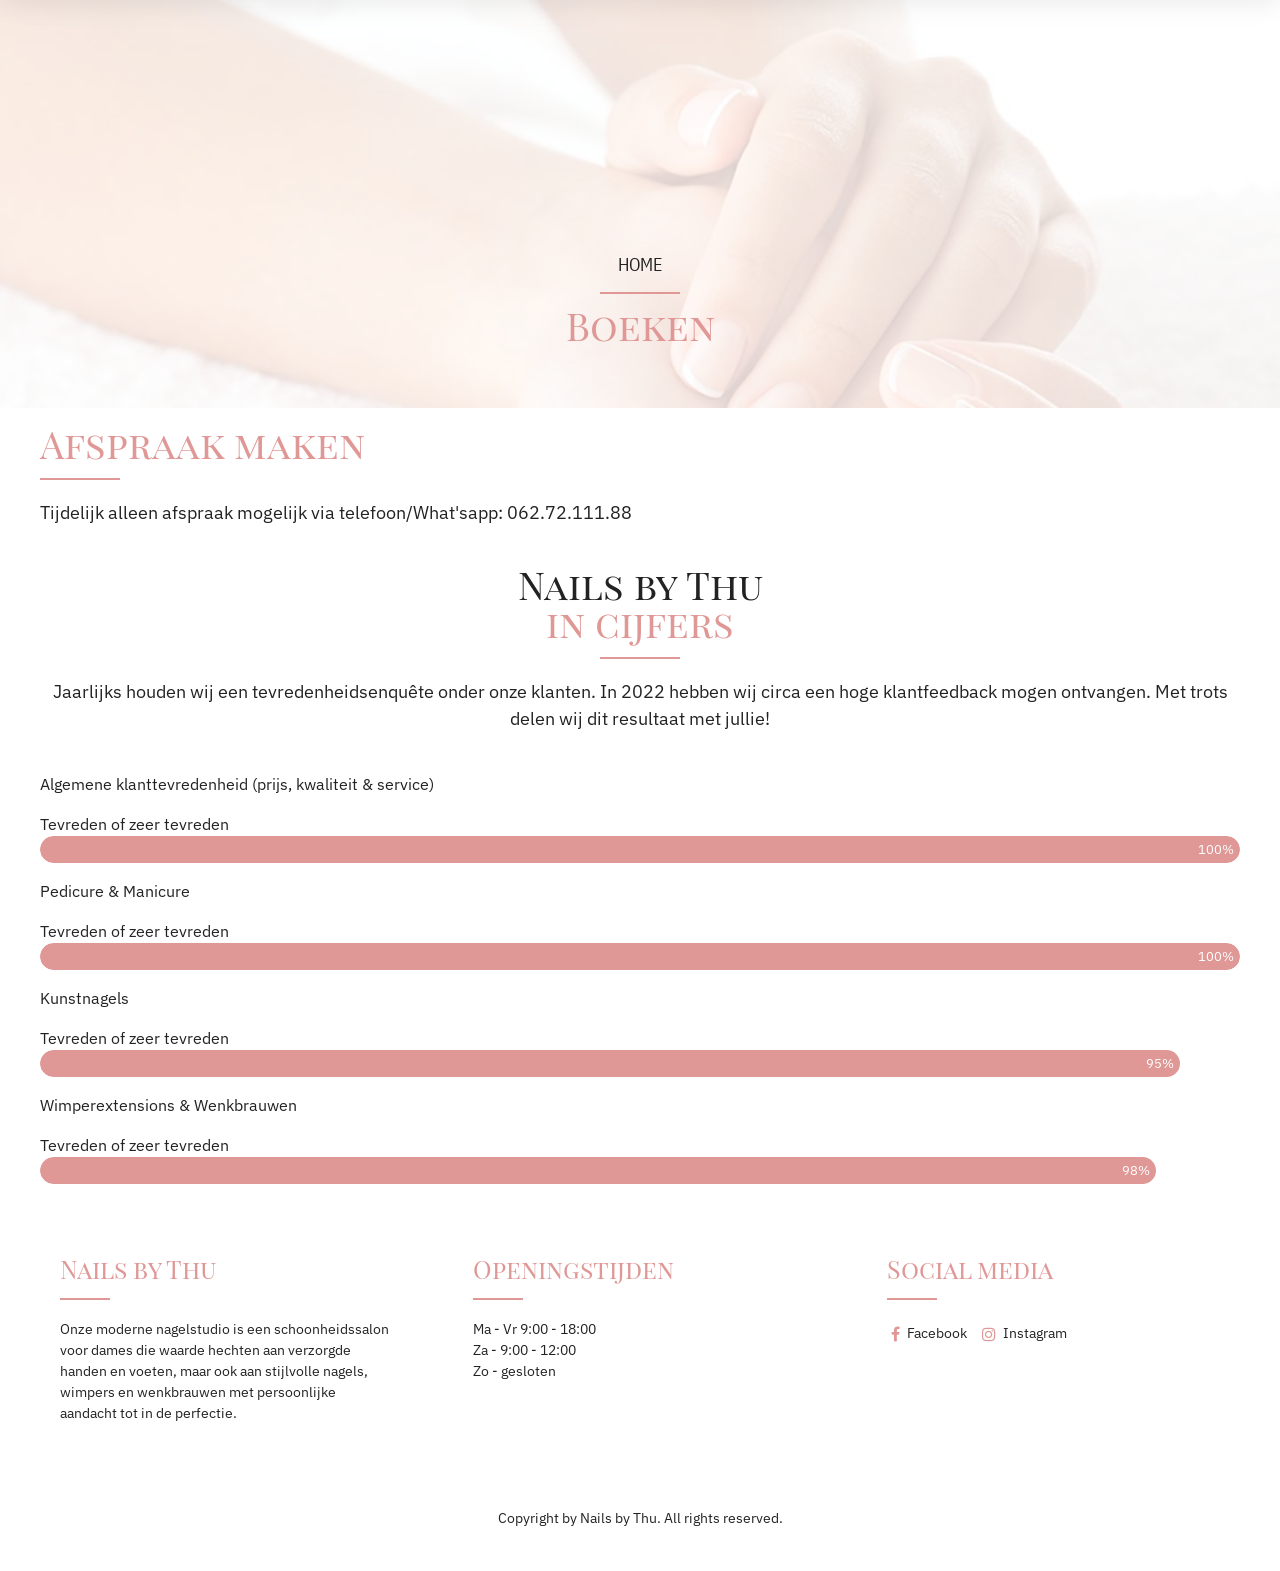
==== commit 6a0eaa66: "mmd" ====
--- a/boeken.html
+++ b/boeken.html
@@ -150,9 +150,9 @@
 <div class="btSiteFooter">
 
 <div class="bt_bb_wrapper"><section data-bb-version="4.5.6" id="bt_bb_section6a504a69067ad" class="bt_bb_section bt_bb_layout_boxed_1200 bt_bb_vertical_align_top bt_bb_top_spacing_medium bt_bb_bottom_spacing_medium" style="background-position: 50% 0%;" data-bt-override-class="{&quot;bt_bb_top_spacing_&quot;:{&quot;current_class&quot;:&quot;bt_bb_top_spacing_medium&quot;,&quot;xxl&quot;:&quot;medium&quot;},&quot;bt_bb_bottom_spacing_&quot;:{&quot;current_class&quot;:&quot;bt_bb_bottom_spacing_medium&quot;,&quot;xxl&quot;:&quot;medium&quot;}}"><div class="bt_bb_port"><div class="bt_bb_cell"><div class="bt_bb_cell_inner"><div data-bb-version="4.5.6" class="bt_bb_row_wrapper"><div  class="bt_bb_row" style="background-color:rgb(255,255,255);" data-bt-override-class="{}"><div  class="bt_bb_column col-xxl-4 col-xl-4 bt_bb_vertical_align_top bt_bb_align_left bt_bb_padding_double"  data-width="4" data-bt-override-class="{}"><div class="bt_bb_column_content"><div class="bt_bb_column_content_inner"><header class="bt_bb_headline bt_bb_color_scheme_8 bt_bb_dash_bottom bt_bb_size_small bt_bb_align_inherit" style="; --primary-color:#df9896; --secondary-color:#ffffff;" data-bt-override-class="{}"><h5 class="bt_bb_headline_tag"><span class="bt_bb_headline_content"><span>Nails by Thu</span></span></h5></header><div class="bt_bb_separator bt_bb_border_style_none bt_bb_top_spacing_small bt_bb_bottom_spacing_extra_small" data-bt-override-class="null"></div><div  class="bt_bb_text" ><p>Onze moderne nagelstudio is een schoonheidssalon voor dames die waarde hechten aan verzorgde handen en voeten, maar ook aan stijlvolle nagels, wimpers en wenkbrauwen met persoonlijke aandacht tot in de perfectie.</p>
-</div></div></div></div><div  class="bt_bb_column col-xxl-4 col-xl-4 bt_bb_vertical_align_top bt_bb_align_left bt_bb_padding_double"  data-width="4" data-bt-override-class="{}"><div class="bt_bb_column_content"><div class="bt_bb_column_content_inner"><header data-bb-version="4.5.6" class="bt_bb_headline bt_bb_subheadline_text_transform_default bt_bb_color_scheme_8 bt_bb_dash_bottom bt_bb_size_small bt_bb_align_inherit" style="; --primary-color:#df9896; --secondary-color:#ffffff;" data-bt-override-class="{&quot;bt_bb_size_&quot;:{&quot;current_class&quot;:&quot;bt_bb_size_small&quot;,&quot;xxl&quot;:&quot;small&quot;},&quot;bt_bb_align_&quot;:{&quot;current_class&quot;:&quot;bt_bb_align_inherit&quot;,&quot;xxl&quot;:&quot;inherit&quot;}}"><h5 class="bt_bb_headline_tag"><span class="bt_bb_headline_content"><span>Openingstijden</span></span></h5></header><div class="bt_bb_separator bt_bb_border_style_none bt_bb_top_spacing_small bt_bb_bottom_spacing_extra_small" data-bt-override-class="null"></div><div class="bt_bb_row_wrapper"><div  class="bt_bb_row_inner"  data-bt-override-class="{}"><div  class="bt_bb_column_inner col-xxl-12 col-xl-12 col-xs-12 col-sm-12 col-md-12 col-lg-12 bt_bb_align_left bt_bb_vertical_align_top"  data-width="12" data-bt-override-class="{}"><div class="bt_bb_column_inner_content"><div data-bb-version="4.5.6"  class="bt_bb_text" ><p>Ma – Za 09:00 – 20:00<br />
-Za &#8211;  09:00 – 12:00<br />
-Zo &#8211; Gesloten</p>
+</div></div></div></div><div  class="bt_bb_column col-xxl-4 col-xl-4 bt_bb_vertical_align_top bt_bb_align_left bt_bb_padding_double"  data-width="4" data-bt-override-class="{}"><div class="bt_bb_column_content"><div class="bt_bb_column_content_inner"><header data-bb-version="4.5.6" class="bt_bb_headline bt_bb_subheadline_text_transform_default bt_bb_color_scheme_8 bt_bb_dash_bottom bt_bb_size_small bt_bb_align_inherit" style="; --primary-color:#df9896; --secondary-color:#ffffff;" data-bt-override-class="{&quot;bt_bb_size_&quot;:{&quot;current_class&quot;:&quot;bt_bb_size_small&quot;,&quot;xxl&quot;:&quot;small&quot;},&quot;bt_bb_align_&quot;:{&quot;current_class&quot;:&quot;bt_bb_align_inherit&quot;,&quot;xxl&quot;:&quot;inherit&quot;}}"><h5 class="bt_bb_headline_tag"><span class="bt_bb_headline_content"><span>Openingstijden</span></span></h5></header><div class="bt_bb_separator bt_bb_border_style_none bt_bb_top_spacing_small bt_bb_bottom_spacing_extra_small" data-bt-override-class="null"></div><div class="bt_bb_row_wrapper"><div  class="bt_bb_row_inner"  data-bt-override-class="{}"><div  class="bt_bb_column_inner col-xxl-12 col-xl-12 col-xs-12 col-sm-12 col-md-12 col-lg-12 bt_bb_align_left bt_bb_vertical_align_top"  data-width="12" data-bt-override-class="{}"><div class="bt_bb_column_inner_content"><div data-bb-version="4.5.6"  class="bt_bb_text" ><p>Ma - Vr 9:00 - 18:00<br />
+Za - 9:00 - 12:00<br />
+Zo - gesloten</p>
 </div></div></div></div></div></div></div></div><div  class="bt_bb_column col-xxl-4 col-xl-4 bt_bb_vertical_align_top bt_bb_align_left bt_bb_padding_double"  data-width="4" data-bt-override-class="{}"><div class="bt_bb_column_content"><div class="bt_bb_column_content_inner"><header class="bt_bb_headline bt_bb_color_scheme_8 bt_bb_dash_bottom bt_bb_size_small bt_bb_align_inherit" style="; --primary-color:#df9896; --secondary-color:#ffffff;" data-bt-override-class="{}"><h5 class="bt_bb_headline_tag"><span class="bt_bb_headline_content"><span>Social media</span></span></h5></header><div class="bt_bb_separator bt_bb_border_style_none bt_bb_top_spacing_small bt_bb_bottom_spacing_extra_small" data-bt-override-class="null"></div><div  class="bt_bb_text" ></div><div class="bt_bb_separator bt_bb_border_style_none bt_bb_top_spacing_small" data-bt-override-class="null"></div><div data-bb-version="4.5.6" class="bt_bb_icon bt_bb_color_scheme_7 bt_bb_style_borderless bt_bb_size_xsmall bt_bb_shape_circle bt_bb_align_inherit" style="margin: 0 4px;; --icon-primary-color:#df9896; --icon-secondary-color:#222222;" data-bt-override-class="{&quot;bt_bb_size_&quot;:{&quot;current_class&quot;:&quot;bt_bb_size_xsmall&quot;,&quot;xxl&quot;:&quot;xsmall&quot;},&quot;bt_bb_align_&quot;:{&quot;current_class&quot;:&quot;bt_bb_align_inherit&quot;,&quot;xxl&quot;:&quot;inherit&quot;}}"><a href="https://www.facebook.com/p/Thu-Perfect-Nails-Beauty-100066200687571/"  target="_blank" data-ico-fontawesome="&#xf09a;" class="bt_bb_icon_holder"><span>Facebook</span></a></div><div data-bb-version="4.5.6" class="bt_bb_icon bt_bb_color_scheme_7 bt_bb_style_borderless bt_bb_size_xsmall bt_bb_shape_circle bt_bb_align_inherit" style="margin: 0 4px;; --icon-primary-color:#df9896; --icon-secondary-color:#222222;" data-bt-override-class="{&quot;bt_bb_size_&quot;:{&quot;current_class&quot;:&quot;bt_bb_size_xsmall&quot;,&quot;xxl&quot;:&quot;xsmall&quot;},&quot;bt_bb_align_&quot;:{&quot;current_class&quot;:&quot;bt_bb_align_inherit&quot;,&quot;xxl&quot;:&quot;inherit&quot;}}"><a href="https://instagram.com/perfect_nails_by_thu?igshid=MzRlODBiNWFlZA=="  target="_blank" data-ico-fontawesome="&#xf16d;" class="bt_bb_icon_holder"><span>Instagram</span></a></div></div></div></div></div></div></div><!-- cell_inner --></div><!-- cell --></div><!-- port --></section><section data-bb-version="4.5.6" id="bt_bb_section6a504a6906d71" class="bt_bb_section bt_bb_color_scheme_11 bt_bb_layout_boxed_1300 bt_bb_vertical_align_top bt_bb_top_spacing_small bt_bb_bottom_spacing_small" style="; --section-primary-color:#ffffff; --section-secondary-color:#df9896;;background-color:rgb(255,255,255);" data-bt-override-class="{&quot;bt_bb_top_spacing_&quot;:{&quot;current_class&quot;:&quot;bt_bb_top_spacing_small&quot;,&quot;xxl&quot;:&quot;small&quot;},&quot;bt_bb_bottom_spacing_&quot;:{&quot;current_class&quot;:&quot;bt_bb_bottom_spacing_small&quot;,&quot;xxl&quot;:&quot;small&quot;}}"><div class="bt_bb_port"><div class="bt_bb_cell"><div class="bt_bb_cell_inner"><div data-bb-version="4.5.6" class="bt_bb_row_wrapper"><div  class="bt_bb_row"  data-bt-override-class="{}"><div data-bb-version="4.5.6"  class="bt_bb_column col-xxl-12 col-xl-12 bt_bb_color_scheme_2 bt_bb_vertical_align_top bt_bb_align_center bt_bb_padding_normal" style="; --column-primary-color:#222222; --column-secondary-color:#ffffff;background-color:rgb(255,255,255);" data-width="12" data-bt-override-class="{&quot;bt_bb_align_&quot;:{&quot;current_class&quot;:&quot;bt_bb_align_center&quot;,&quot;xxl&quot;:&quot;center&quot;},&quot;bt_bb_padding_&quot;:{&quot;current_class&quot;:&quot;bt_bb_padding_normal&quot;,&quot;xxl&quot;:&quot;normal&quot;}}"><div class="bt_bb_column_content bt_bb_inner_color_scheme_2 bt_bb_inner_color_scheme_2" style="; --column-inner-primary-color:#222222; --column-inner-secondary-color:#ffffff;background-color:rgb(255,255,255);"><div class="bt_bb_column_content_inner"><div class="bt_bb_separator bt_bb_border_style_none bt_bb_top_spacing_small" data-bt-override-class="null"></div><div data-bb-version="4.5.6"  class="bt_bb_text" ><p>Copyright by Nails by Thu. All rights reserved.</p>
 </div><div class="bt_bb_separator bt_bb_border_style_none bt_bb_top_spacing_small" data-bt-override-class="null"></div><div class="bt_bb_separator bt_bb_border_style_none bt_bb_top_spacing_small" data-bt-override-class="null"></div><div data-bb-version="4.5.6" class="bt_bb_row_wrapper"><div  class="bt_bb_row_inner"  data-bt-override-class="{}"></div></div></div></div></div></div></div></div><!-- cell_inner --></div><!-- cell --></div><!-- port --></section></div><footer class="btDarkSkin"></footer>
 </div><!-- /btSiteFooter -->
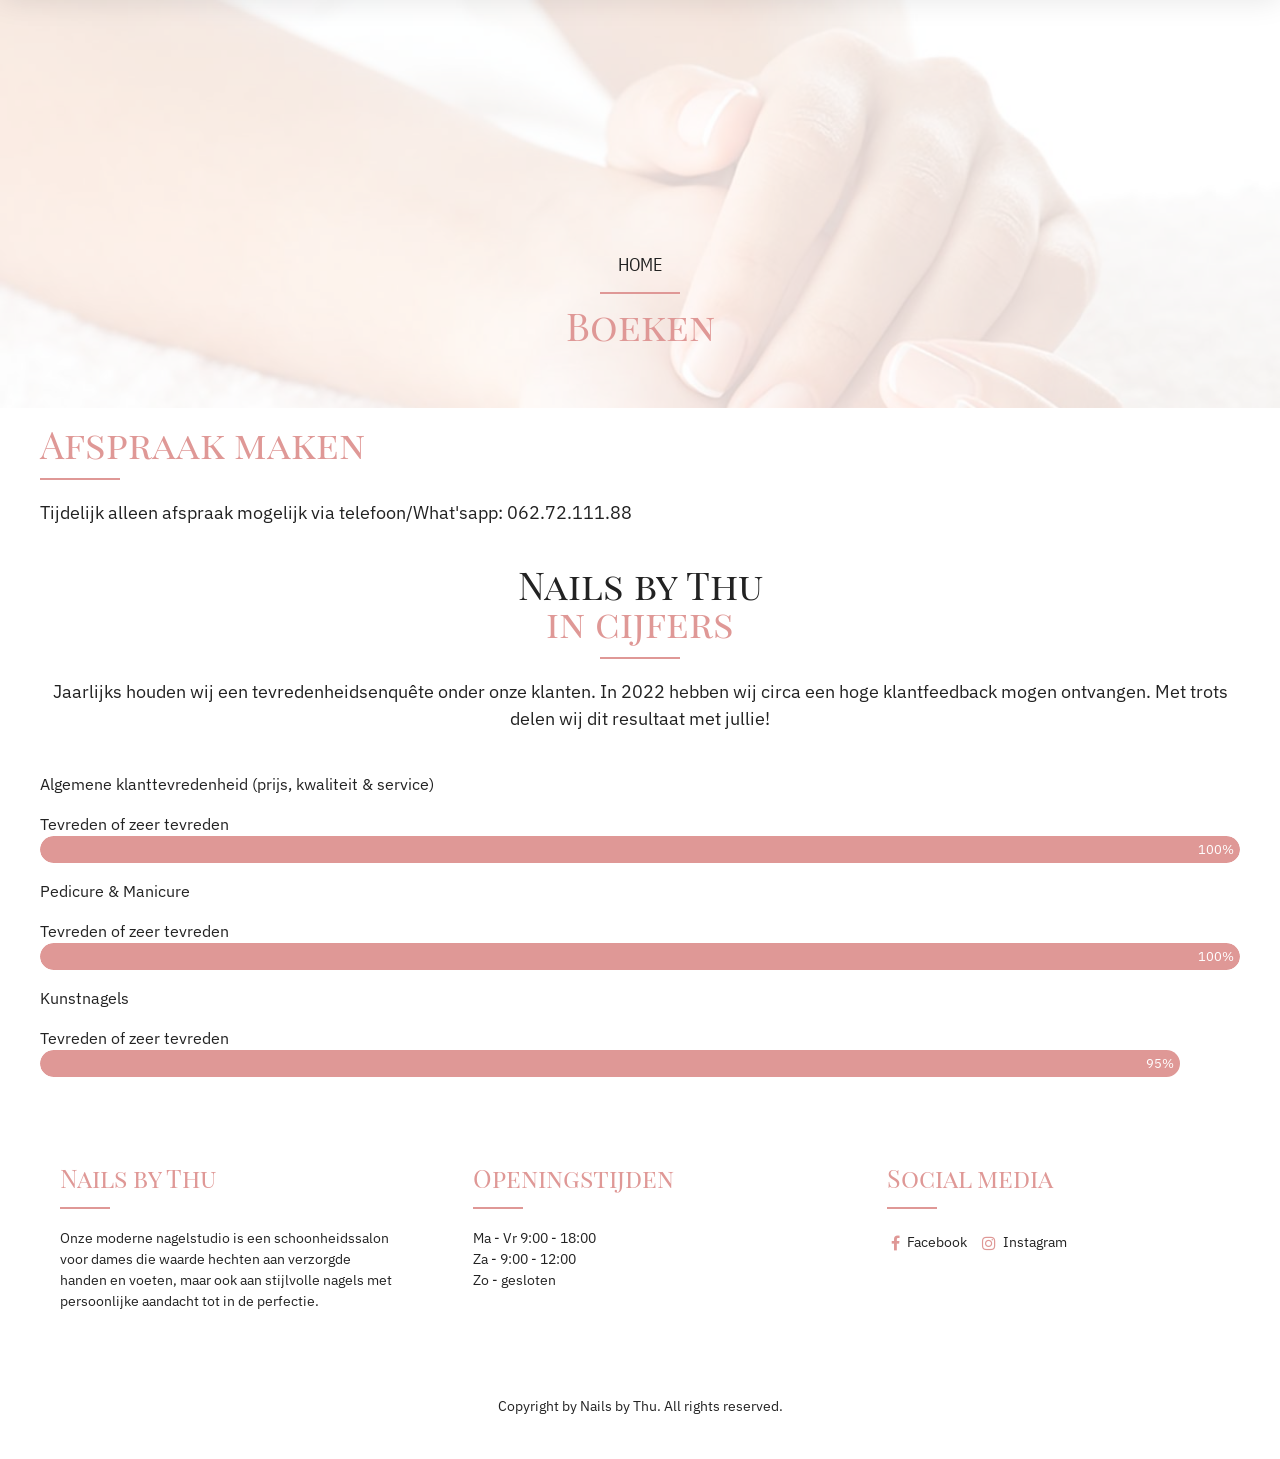
==== commit 4e7b66c9: "Update service menu, opening hours and social links" ====
--- a/boeken.html
+++ b/boeken.html
@@ -2,10 +2,10 @@
 <html lang="nl-NL" data-bt-theme="Primavera 1.2.9">
 <head>
 
-		<meta charset="UTF-8">
-		<meta name="viewport" content="width=device-width, initial-scale=1, maximum-scale=1, user-scalable=no">
-		<meta name="mobile-web-app-capable" content="yes">
-		<meta name="apple-mobile-web-app-capable" content="yes">
+		<meta charset="UTF-8">
+		<meta name="viewport" content="width=device-width, initial-scale=1, maximum-scale=1, user-scalable=no">
+		<meta name="mobile-web-app-capable" content="yes">
+		<meta name="apple-mobile-web-app-capable" content="yes">
 	<title>Nails by Thu</title>
 <meta name='robots' content='max-image-preview:large' />
 <link rel='dns-prefetch' href='//fonts.googleapis.com' />
@@ -99,14 +99,14 @@
 	</div>
 	<header class="mainHeader btClear gutter ">
 		<div class="mainHeaderInner">
-							<div class="topBar bt-clear">
-					<div class="topBarPort port bt-clear">
-												<div class="topTools btTopToolsLeft">
-							<div class="btIconWidget  btWidgetWithText"><div class="btIconWidgetIcon"><span  data-ico-fontawesome="&#xf017;" class="bt_bb_icon_holder"></span></div><div class="btIconWidgetContent"><span class="btIconWidgetTitle">Maandag - Vrijdag (m.u.v)</span><span class="btIconWidgetText">09:00 - 20:00 (12:00)</span></div></div><div class="btIconWidget  btWidgetWithText"><div class="btIconWidgetIcon"><span  data-ico-fontawesome="&#xf041;" class="bt_bb_icon_holder"></span></div><div class="btIconWidgetContent"><span class="btIconWidgetTitle">Adres</span><span class="btIconWidgetText"> ‘s-Gravenpark Gustave Dixonstraat 42 3065 NC Rotterdam, Tel: 0627211188</span></div></div>						</div><!-- /ttLeft -->
-												<div class="topTools btTopToolsRight">
-							<a href="https://www.facebook.com/p/Thu-Perfect-Nails-Beauty-100066200687571/" target="_blank" class="btIconWidget  btAccentIconWidget"><div class="btIconWidgetIcon"><span  data-ico-fontawesome="&#xf09a;" class="bt_bb_icon_holder"></span></div></a><a href="https://instagram.com/perfect_nails_by_thu?igshid=MzRlODBiNWFlZA==" target="_blank" class="btIconWidget  btAccentIconWidget"><div class="btIconWidgetIcon"><span  data-ico-fontawesome="&#xf16d;" class="bt_bb_icon_holder"></span></div></a>						</div><!-- /ttRight -->
-											</div><!-- /topBarPort -->
-				</div><!-- /topBar -->
+							<div class="topBar bt-clear">
+					<div class="topBarPort port bt-clear">
+												<div class="topTools btTopToolsLeft">
+							<div class="btIconWidget  btWidgetWithText"><div class="btIconWidgetIcon"><span  data-ico-fontawesome="&#xf017;" class="bt_bb_icon_holder"></span></div><div class="btIconWidgetContent"><span class="btIconWidgetTitle">Openingstijden</span><span class="btIconWidgetText">Ma - Vr 9:00 - 18:00 | Za 9:00 - 12:00</span></div></div><div class="btIconWidget  btWidgetWithText"><div class="btIconWidgetIcon"><span  data-ico-fontawesome="&#xf041;" class="bt_bb_icon_holder"></span></div><div class="btIconWidgetContent"><span class="btIconWidgetTitle">Adres</span><span class="btIconWidgetText"> ‘s-Gravenpark Gustave Dixonstraat 42 3065 NC Rotterdam, Tel: 0627211188</span></div></div>						</div><!-- /ttLeft -->
+												<div class="topTools btTopToolsRight">
+							<a href="https://www.facebook.com/profile.php?id=100066200687571" target="_blank" class="btIconWidget  btAccentIconWidget"><div class="btIconWidgetIcon"><span  data-ico-fontawesome="&#xf09a;" class="bt_bb_icon_holder"></span></div></a><a href="https://www.instagram.com/thu_perfect_nails_beauty" target="_blank" class="btIconWidget  btAccentIconWidget"><div class="btIconWidgetIcon"><span  data-ico-fontawesome="&#xf16d;" class="bt_bb_icon_holder"></span></div></a>						</div><!-- /ttRight -->
+											</div><!-- /topBarPort -->
+				</div><!-- /topBar -->
 						<div class="btLogoArea menuHolder btClear">
 				<div class="port">
 											<div class="btHorizontalMenuTrigger">&nbsp;<div class="bt_bb_icon" data-bt-override-class="null"><a href="#" target="_self" data-ico-fa="&#xf0c9;" class="bt_bb_icon_holder"></a></div></div>
@@ -132,33 +132,31 @@
 		<section class="bt_bb_section gutter bt_bb_vertical_align_top btPageHeadline bt_bb_background_image bt_bb_background_light_overlay bt_bb_parallax " style="background-image:url(wp-content/uploads/2023/06/2-1.jpg)" data-parallax="0.8" data-parallax-offset="0"><div class="bt_bb_port port"><div class="bt_bb_cell"><div class="bt_bb_cell_inner"><div class = "bt_bb_row"><div class="bt_bb_column bt_bb_align_center"><div class="bt_bb_column_content"><header class="bt_bb_headline bt_bb_dash_top bt_bb_superheadline bt_bb_superheadline_outside bt_bb_size_large" data-bt-override-class="{}"><div class="bt_bb_headline_superheadline_outside"><span class="bt_bb_headline_superheadline"><span class="btBreadCrumbs"><span><a href="index.html">Home</a></span></span></span></div><h1 class="bt_bb_headline_tag"><span class="bt_bb_headline_content"><span>  Boeken</span></span></h1></header></div><!-- /rowItemContent --></div><!-- /rowItem --></div><!-- /boldRow --></div><!-- boldCellInner --></div><!-- boldCell --></div><!-- port --></section>				<div class="btContentHolder">
 			
 			<div class="btContent">
-			<div class="bt_bb_wrapper"><section data-bb-version="4.5.6" id="bt_bb_section6a504a6905782" class="bt_bb_section bt_bb_layout_boxed_1200"  data-bt-override-class="null"><div class="bt_bb_port"><div class="bt_bb_cell"><div class="bt_bb_cell_inner"><div class="bt_bb_row_wrapper"><div  class="bt_bb_row"  data-bt-override-class="{}"><div data-bb-version="4.5.6"  class="bt_bb_column col-xxl-12 col-xl-12 col-xs-12 col-sm-12 col-md-12 col-lg-12 bt_bb_vertical_align_top bt_bb_align_left bt_bb_padding_normal"  data-width="12" data-bt-override-class="{}"><div class="bt_bb_column_content"><div class="bt_bb_column_content_inner"><div data-bb-version="4.5.6" class="bt_bb_separator bt_bb_border_style_none bt_bb_top_spacing_small bt_bb_bottom_spacing_none" data-bt-override-class="{&quot;bt_bb_top_spacing_&quot;:{&quot;current_class&quot;:&quot;bt_bb_top_spacing_small&quot;,&quot;xxl&quot;:&quot;small&quot;},&quot;bt_bb_bottom_spacing_&quot;:{&quot;current_class&quot;:&quot;bt_bb_bottom_spacing_none&quot;,&quot;xxl&quot;:&quot;none&quot;}}"></div><header data-bb-version="4.5.6" class="bt_bb_headline bt_bb_subheadline_text_transform_default bt_bb_dash_bottom bt_bb_size_large bt_bb_align_inherit" data-bt-override-class="{&quot;bt_bb_size_&quot;:{&quot;current_class&quot;:&quot;bt_bb_size_large&quot;,&quot;xxl&quot;:&quot;large&quot;},&quot;bt_bb_align_&quot;:{&quot;current_class&quot;:&quot;bt_bb_align_inherit&quot;,&quot;xxl&quot;:&quot;inherit&quot;,&quot;xl&quot;:&quot;left&quot;,&quot;lg&quot;:&quot;left&quot;,&quot;md&quot;:&quot;left&quot;,&quot;sm&quot;:&quot;left&quot;,&quot;xs&quot;:&quot;left&quot;}}"><h1 class="bt_bb_headline_tag"><span class="bt_bb_headline_content"><span><strong>Afspraak maken</strong></span></span></h1></header><header data-bb-version="4.5.6" class="bt_bb_headline bt_bb_font_weight_normal bt_bb_subheadline_text_transform_default bt_bb_dash_none bt_bb_subheadline bt_bb_size_large bt_bb_align_inherit" data-bt-override-class="{&quot;bt_bb_size_&quot;:{&quot;current_class&quot;:&quot;bt_bb_size_large&quot;,&quot;xxl&quot;:&quot;large&quot;},&quot;bt_bb_align_&quot;:{&quot;current_class&quot;:&quot;bt_bb_align_inherit&quot;,&quot;xxl&quot;:&quot;inherit&quot;}}"><div class="bt_bb_headline_subheadline">Tijdelijk alleen afspraak mogelijk via telefoon/What'sapp: 062.72.111.88</div></header></div></div></div></div></div></div><!-- cell_inner --></div><!-- cell --></div><!-- port --></section><section data-bb-version="4.5.6" id="bt_bb_section6a504a69059c8" class="bt_bb_section bt_bb_layout_boxed_1200"  data-bt-override-class="null"><div class="bt_bb_port"><div class="bt_bb_cell"><div class="bt_bb_cell_inner"><div class="bt_bb_row_wrapper"><div  class="bt_bb_row"  data-bt-override-class="{}"><div data-bb-version="4.5.6"  class="bt_bb_column col-xxl-12 col-xl-12 col-xs-12 col-sm-12 col-md-12 col-lg-12 bt_bb_vertical_align_top bt_bb_align_left bt_bb_padding_normal"  data-width="12" data-bt-override-class="{}"><div class="bt_bb_column_content"><div class="bt_bb_column_content_inner"><div data-bb-version="4.5.6" class="bt_bb_separator bt_bb_border_style_none bt_bb_top_spacing_none bt_bb_bottom_spacing_none" data-bt-override-class="{&quot;bt_bb_top_spacing_&quot;:{&quot;current_class&quot;:&quot;bt_bb_top_spacing_none&quot;,&quot;xxl&quot;:&quot;none&quot;},&quot;bt_bb_bottom_spacing_&quot;:{&quot;current_class&quot;:&quot;bt_bb_bottom_spacing_none&quot;,&quot;xxl&quot;:&quot;none&quot;}}"></div><header class="bt_bb_headline bt_bb_font_weight_normal bt_bb_dash_none bt_bb_size_large bt_bb_align_inherit" data-bt-override-class="{&quot;bt_bb_size_&quot;:{&quot;current_class&quot;:&quot;bt_bb_size_large&quot;,&quot;xxl&quot;:&quot;large&quot;}}"></header><header data-bb-version="4.5.6" class="bt_bb_headline bt_bb_subheadline_text_transform_default bt_bb_dash_bottom bt_bb_subheadline bt_bb_size_large bt_bb_align_center" data-bt-override-class="{&quot;bt_bb_size_&quot;:{&quot;current_class&quot;:&quot;bt_bb_size_large&quot;,&quot;xxl&quot;:&quot;large&quot;},&quot;bt_bb_align_&quot;:{&quot;current_class&quot;:&quot;bt_bb_align_center&quot;,&quot;xxl&quot;:&quot;center&quot;,&quot;xl&quot;:&quot;center&quot;,&quot;lg&quot;:&quot;center&quot;,&quot;md&quot;:&quot;center&quot;,&quot;sm&quot;:&quot;center&quot;,&quot;xs&quot;:&quot;center&quot;}}"><h1 class="bt_bb_headline_tag"><span class="bt_bb_headline_content"><span><br />
-Nails by Thu<br />
+			<div class="bt_bb_wrapper"><section data-bb-version="4.5.6" id="bt_bb_section6a504a6905782" class="bt_bb_section bt_bb_layout_boxed_1200"  data-bt-override-class="null"><div class="bt_bb_port"><div class="bt_bb_cell"><div class="bt_bb_cell_inner"><div class="bt_bb_row_wrapper"><div  class="bt_bb_row"  data-bt-override-class="{}"><div data-bb-version="4.5.6"  class="bt_bb_column col-xxl-12 col-xl-12 col-xs-12 col-sm-12 col-md-12 col-lg-12 bt_bb_vertical_align_top bt_bb_align_left bt_bb_padding_normal"  data-width="12" data-bt-override-class="{}"><div class="bt_bb_column_content"><div class="bt_bb_column_content_inner"><div data-bb-version="4.5.6" class="bt_bb_separator bt_bb_border_style_none bt_bb_top_spacing_small bt_bb_bottom_spacing_none" data-bt-override-class="{&quot;bt_bb_top_spacing_&quot;:{&quot;current_class&quot;:&quot;bt_bb_top_spacing_small&quot;,&quot;xxl&quot;:&quot;small&quot;},&quot;bt_bb_bottom_spacing_&quot;:{&quot;current_class&quot;:&quot;bt_bb_bottom_spacing_none&quot;,&quot;xxl&quot;:&quot;none&quot;}}"></div><header data-bb-version="4.5.6" class="bt_bb_headline bt_bb_subheadline_text_transform_default bt_bb_dash_bottom bt_bb_size_large bt_bb_align_inherit" data-bt-override-class="{&quot;bt_bb_size_&quot;:{&quot;current_class&quot;:&quot;bt_bb_size_large&quot;,&quot;xxl&quot;:&quot;large&quot;},&quot;bt_bb_align_&quot;:{&quot;current_class&quot;:&quot;bt_bb_align_inherit&quot;,&quot;xxl&quot;:&quot;inherit&quot;,&quot;xl&quot;:&quot;left&quot;,&quot;lg&quot;:&quot;left&quot;,&quot;md&quot;:&quot;left&quot;,&quot;sm&quot;:&quot;left&quot;,&quot;xs&quot;:&quot;left&quot;}}"><h1 class="bt_bb_headline_tag"><span class="bt_bb_headline_content"><span><strong>Afspraak maken</strong></span></span></h1></header><header data-bb-version="4.5.6" class="bt_bb_headline bt_bb_font_weight_normal bt_bb_subheadline_text_transform_default bt_bb_dash_none bt_bb_subheadline bt_bb_size_large bt_bb_align_inherit" data-bt-override-class="{&quot;bt_bb_size_&quot;:{&quot;current_class&quot;:&quot;bt_bb_size_large&quot;,&quot;xxl&quot;:&quot;large&quot;},&quot;bt_bb_align_&quot;:{&quot;current_class&quot;:&quot;bt_bb_align_inherit&quot;,&quot;xxl&quot;:&quot;inherit&quot;}}"><div class="bt_bb_headline_subheadline">Tijdelijk alleen afspraak mogelijk via telefoon/What'sapp: 062.72.111.88</div></header></div></div></div></div></div></div><!-- cell_inner --></div><!-- cell --></div><!-- port --></section><section data-bb-version="4.5.6" id="bt_bb_section6a504a69059c8" class="bt_bb_section bt_bb_layout_boxed_1200"  data-bt-override-class="null"><div class="bt_bb_port"><div class="bt_bb_cell"><div class="bt_bb_cell_inner"><div class="bt_bb_row_wrapper"><div  class="bt_bb_row"  data-bt-override-class="{}"><div data-bb-version="4.5.6"  class="bt_bb_column col-xxl-12 col-xl-12 col-xs-12 col-sm-12 col-md-12 col-lg-12 bt_bb_vertical_align_top bt_bb_align_left bt_bb_padding_normal"  data-width="12" data-bt-override-class="{}"><div class="bt_bb_column_content"><div class="bt_bb_column_content_inner"><div data-bb-version="4.5.6" class="bt_bb_separator bt_bb_border_style_none bt_bb_top_spacing_none bt_bb_bottom_spacing_none" data-bt-override-class="{&quot;bt_bb_top_spacing_&quot;:{&quot;current_class&quot;:&quot;bt_bb_top_spacing_none&quot;,&quot;xxl&quot;:&quot;none&quot;},&quot;bt_bb_bottom_spacing_&quot;:{&quot;current_class&quot;:&quot;bt_bb_bottom_spacing_none&quot;,&quot;xxl&quot;:&quot;none&quot;}}"></div><header class="bt_bb_headline bt_bb_font_weight_normal bt_bb_dash_none bt_bb_size_large bt_bb_align_inherit" data-bt-override-class="{&quot;bt_bb_size_&quot;:{&quot;current_class&quot;:&quot;bt_bb_size_large&quot;,&quot;xxl&quot;:&quot;large&quot;}}"></header><header data-bb-version="4.5.6" class="bt_bb_headline bt_bb_subheadline_text_transform_default bt_bb_dash_bottom bt_bb_subheadline bt_bb_size_large bt_bb_align_center" data-bt-override-class="{&quot;bt_bb_size_&quot;:{&quot;current_class&quot;:&quot;bt_bb_size_large&quot;,&quot;xxl&quot;:&quot;large&quot;},&quot;bt_bb_align_&quot;:{&quot;current_class&quot;:&quot;bt_bb_align_center&quot;,&quot;xxl&quot;:&quot;center&quot;,&quot;xl&quot;:&quot;center&quot;,&quot;lg&quot;:&quot;center&quot;,&quot;md&quot;:&quot;center&quot;,&quot;sm&quot;:&quot;center&quot;,&quot;xs&quot;:&quot;center&quot;}}"><h1 class="bt_bb_headline_tag"><span class="bt_bb_headline_content"><span><br />
+Nails by Thu<br />
 <strong>in cijfers</strong></span></span></h1><div class="bt_bb_headline_subheadline">Jaarlijks houden wij een tevredenheidsenquête onder onze klanten. In 2022 hebben wij circa een hoge klantfeedback mogen ontvangen. Met trots delen wij dit resultaat met jullie!</div></header></div></div></div></div></div></div><!-- cell_inner --></div><!-- cell --></div><!-- port --></section><section data-bb-version="4.5.6" id="bt_bb_section6a504a6905b32" class="bt_bb_section bt_bb_layout_boxed_1200"  data-bt-override-class="null"><div class="bt_bb_port"><div class="bt_bb_cell"><div class="bt_bb_cell_inner"><div data-bb-version="4.5.6" class="bt_bb_row_wrapper"><div  class="bt_bb_row"  data-bt-override-class="{}"><div  class="bt_bb_column col-xxl-12 col-xl-12 col-xs-12 col-sm-12 col-md-12 col-lg-12 bt_bb_vertical_align_top bt_bb_align_left bt_bb_padding_normal bt_bb_animation_fade_in animate"  data-width="12" data-bt-override-class="{}"><div class="bt_bb_column_content"><div class="bt_bb_column_content_inner"><div class="bt_bb_separator bt_bb_border_style_none bt_bb_top_spacing_normal bt_bb_bottom_spacing_extra_small" data-bt-override-class="null"></div><div data-bb-version="4.5.6"  class="bt_bb_text" ><p>Algemene klanttevredenheid (prijs, kwaliteit &amp; service)</p>
 <p>Tevreden of zeer tevreden</p>
 </div><div data-bb-version="4.5.6" class="bt_bb_progress_bar bt_bb_color_scheme_6 bt_bb_align_right bt_bb_size_small bt_bb_style_filled bt_bb_shape_rounded" style="; --primary-color:#ffffff; --secondary-color:#df9896;" data-bt-override-class="{&quot;bt_bb_align_&quot;:{&quot;current_class&quot;:&quot;bt_bb_align_right&quot;,&quot;xxl&quot;:&quot;right&quot;},&quot;bt_bb_size_&quot;:{&quot;current_class&quot;:&quot;bt_bb_size_small&quot;,&quot;xxl&quot;:&quot;small&quot;}}"><div class="bt_bb_progress_bar_bg"></div><div class="bt_bb_progress_bar_inner animate" style="width:100%"><span class="bt_bb_progress_bar_text">100%</span></div></div><div class="bt_bb_separator bt_bb_border_style_none bt_bb_top_spacing_small" data-bt-override-class="null"></div><div data-bb-version="4.5.6"  class="bt_bb_text" ><p>Pedicure &amp; Manicure</p>
 <p>Tevreden of zeer tevreden</p>
 </div><div data-bb-version="4.5.6" class="bt_bb_progress_bar bt_bb_color_scheme_11 bt_bb_align_right bt_bb_size_small bt_bb_style_filled bt_bb_shape_rounded" style="; --primary-color:#ffffff; --secondary-color:#df9896;" data-bt-override-class="{&quot;bt_bb_align_&quot;:{&quot;current_class&quot;:&quot;bt_bb_align_right&quot;,&quot;xxl&quot;:&quot;right&quot;},&quot;bt_bb_size_&quot;:{&quot;current_class&quot;:&quot;bt_bb_size_small&quot;,&quot;xxl&quot;:&quot;small&quot;}}"><div class="bt_bb_progress_bar_bg"></div><div class="bt_bb_progress_bar_inner animate" style="width:100%"><span class="bt_bb_progress_bar_text">100%</span></div></div><div class="bt_bb_separator bt_bb_border_style_none bt_bb_top_spacing_small" data-bt-override-class="null"></div><div data-bb-version="4.5.6"  class="bt_bb_text" ><p>Kunstnagels</p>
 <p>Tevreden of zeer tevreden</p>
-</div><div data-bb-version="4.5.6" class="bt_bb_progress_bar bt_bb_color_scheme_11 bt_bb_align_right bt_bb_size_small bt_bb_style_filled bt_bb_shape_rounded" style="; --primary-color:#ffffff; --secondary-color:#df9896;" data-bt-override-class="{&quot;bt_bb_align_&quot;:{&quot;current_class&quot;:&quot;bt_bb_align_right&quot;,&quot;xxl&quot;:&quot;right&quot;},&quot;bt_bb_size_&quot;:{&quot;current_class&quot;:&quot;bt_bb_size_small&quot;,&quot;xxl&quot;:&quot;small&quot;}}"><div class="bt_bb_progress_bar_bg"></div><div class="bt_bb_progress_bar_inner animate" style="width:95%"><span class="bt_bb_progress_bar_text">95%</span></div></div><div class="bt_bb_separator bt_bb_border_style_none bt_bb_top_spacing_small" data-bt-override-class="null"></div><div data-bb-version="4.5.6"  class="bt_bb_text" ><p>Wimperextensions &amp; Wenkbrauwen</p>
-<p>Tevreden of zeer tevreden</p>
-</div><div data-bb-version="4.5.6" class="bt_bb_progress_bar bt_bb_color_scheme_11 bt_bb_align_right bt_bb_size_small bt_bb_style_filled bt_bb_shape_rounded" style="; --primary-color:#ffffff; --secondary-color:#df9896;" data-bt-override-class="{&quot;bt_bb_align_&quot;:{&quot;current_class&quot;:&quot;bt_bb_align_right&quot;,&quot;xxl&quot;:&quot;right&quot;},&quot;bt_bb_size_&quot;:{&quot;current_class&quot;:&quot;bt_bb_size_small&quot;,&quot;xxl&quot;:&quot;small&quot;}}"><div class="bt_bb_progress_bar_bg"></div><div class="bt_bb_progress_bar_inner animate" style="width:93%"><span class="bt_bb_progress_bar_text">98%</span></div></div><div class="bt_bb_separator bt_bb_border_style_none bt_bb_top_spacing_small" data-bt-override-class="null"></div></div></div></div></div></div></div><!-- cell_inner --></div><!-- cell --></div><!-- port --></section></div>		</div><!-- /boldthemes_content -->
- 
-	</div><!-- /contentHolder -->
-</div><!-- /contentWrap -->
-
-<div class="btSiteFooter">
-
-<div class="bt_bb_wrapper"><section data-bb-version="4.5.6" id="bt_bb_section6a504a69067ad" class="bt_bb_section bt_bb_layout_boxed_1200 bt_bb_vertical_align_top bt_bb_top_spacing_medium bt_bb_bottom_spacing_medium" style="background-position: 50% 0%;" data-bt-override-class="{&quot;bt_bb_top_spacing_&quot;:{&quot;current_class&quot;:&quot;bt_bb_top_spacing_medium&quot;,&quot;xxl&quot;:&quot;medium&quot;},&quot;bt_bb_bottom_spacing_&quot;:{&quot;current_class&quot;:&quot;bt_bb_bottom_spacing_medium&quot;,&quot;xxl&quot;:&quot;medium&quot;}}"><div class="bt_bb_port"><div class="bt_bb_cell"><div class="bt_bb_cell_inner"><div data-bb-version="4.5.6" class="bt_bb_row_wrapper"><div  class="bt_bb_row" style="background-color:rgb(255,255,255);" data-bt-override-class="{}"><div  class="bt_bb_column col-xxl-4 col-xl-4 bt_bb_vertical_align_top bt_bb_align_left bt_bb_padding_double"  data-width="4" data-bt-override-class="{}"><div class="bt_bb_column_content"><div class="bt_bb_column_content_inner"><header class="bt_bb_headline bt_bb_color_scheme_8 bt_bb_dash_bottom bt_bb_size_small bt_bb_align_inherit" style="; --primary-color:#df9896; --secondary-color:#ffffff;" data-bt-override-class="{}"><h5 class="bt_bb_headline_tag"><span class="bt_bb_headline_content"><span>Nails by Thu</span></span></h5></header><div class="bt_bb_separator bt_bb_border_style_none bt_bb_top_spacing_small bt_bb_bottom_spacing_extra_small" data-bt-override-class="null"></div><div  class="bt_bb_text" ><p>Onze moderne nagelstudio is een schoonheidssalon voor dames die waarde hechten aan verzorgde handen en voeten, maar ook aan stijlvolle nagels, wimpers en wenkbrauwen met persoonlijke aandacht tot in de perfectie.</p>
+</div><div data-bb-version="4.5.6" class="bt_bb_progress_bar bt_bb_color_scheme_11 bt_bb_align_right bt_bb_size_small bt_bb_style_filled bt_bb_shape_rounded" style="; --primary-color:#ffffff; --secondary-color:#df9896;" data-bt-override-class="{&quot;bt_bb_align_&quot;:{&quot;current_class&quot;:&quot;bt_bb_align_right&quot;,&quot;xxl&quot;:&quot;right&quot;},&quot;bt_bb_size_&quot;:{&quot;current_class&quot;:&quot;bt_bb_size_small&quot;,&quot;xxl&quot;:&quot;small&quot;}}"><div class="bt_bb_progress_bar_bg"></div><div class="bt_bb_progress_bar_inner animate" style="width:95%"><span class="bt_bb_progress_bar_text">95%</span></div></div><div class="bt_bb_separator bt_bb_border_style_none bt_bb_top_spacing_small" data-bt-override-class="null"></div><div class="bt_bb_separator bt_bb_border_style_none bt_bb_top_spacing_small" data-bt-override-class="null"></div></div></div></div></div></div></div><!-- cell_inner --></div><!-- cell --></div><!-- port --></section></div>		</div><!-- /boldthemes_content -->
+ 
+	</div><!-- /contentHolder -->
+</div><!-- /contentWrap -->
+
+<div class="btSiteFooter">
+
+<div class="bt_bb_wrapper"><section data-bb-version="4.5.6" id="bt_bb_section6a504a69067ad" class="bt_bb_section bt_bb_layout_boxed_1200 bt_bb_vertical_align_top bt_bb_top_spacing_medium bt_bb_bottom_spacing_medium" style="background-position: 50% 0%;" data-bt-override-class="{&quot;bt_bb_top_spacing_&quot;:{&quot;current_class&quot;:&quot;bt_bb_top_spacing_medium&quot;,&quot;xxl&quot;:&quot;medium&quot;},&quot;bt_bb_bottom_spacing_&quot;:{&quot;current_class&quot;:&quot;bt_bb_bottom_spacing_medium&quot;,&quot;xxl&quot;:&quot;medium&quot;}}"><div class="bt_bb_port"><div class="bt_bb_cell"><div class="bt_bb_cell_inner"><div data-bb-version="4.5.6" class="bt_bb_row_wrapper"><div  class="bt_bb_row" style="background-color:rgb(255,255,255);" data-bt-override-class="{}"><div  class="bt_bb_column col-xxl-4 col-xl-4 bt_bb_vertical_align_top bt_bb_align_left bt_bb_padding_double"  data-width="4" data-bt-override-class="{}"><div class="bt_bb_column_content"><div class="bt_bb_column_content_inner"><header class="bt_bb_headline bt_bb_color_scheme_8 bt_bb_dash_bottom bt_bb_size_small bt_bb_align_inherit" style="; --primary-color:#df9896; --secondary-color:#ffffff;" data-bt-override-class="{}"><h5 class="bt_bb_headline_tag"><span class="bt_bb_headline_content"><span>Nails by Thu</span></span></h5></header><div class="bt_bb_separator bt_bb_border_style_none bt_bb_top_spacing_small bt_bb_bottom_spacing_extra_small" data-bt-override-class="null"></div><div  class="bt_bb_text" ><p>Onze moderne nagelstudio is een schoonheidssalon voor dames die waarde hechten aan verzorgde handen en voeten, maar ook aan stijlvolle nagels met persoonlijke aandacht tot in de perfectie.</p>
 </div></div></div></div><div  class="bt_bb_column col-xxl-4 col-xl-4 bt_bb_vertical_align_top bt_bb_align_left bt_bb_padding_double"  data-width="4" data-bt-override-class="{}"><div class="bt_bb_column_content"><div class="bt_bb_column_content_inner"><header data-bb-version="4.5.6" class="bt_bb_headline bt_bb_subheadline_text_transform_default bt_bb_color_scheme_8 bt_bb_dash_bottom bt_bb_size_small bt_bb_align_inherit" style="; --primary-color:#df9896; --secondary-color:#ffffff;" data-bt-override-class="{&quot;bt_bb_size_&quot;:{&quot;current_class&quot;:&quot;bt_bb_size_small&quot;,&quot;xxl&quot;:&quot;small&quot;},&quot;bt_bb_align_&quot;:{&quot;current_class&quot;:&quot;bt_bb_align_inherit&quot;,&quot;xxl&quot;:&quot;inherit&quot;}}"><h5 class="bt_bb_headline_tag"><span class="bt_bb_headline_content"><span>Openingstijden</span></span></h5></header><div class="bt_bb_separator bt_bb_border_style_none bt_bb_top_spacing_small bt_bb_bottom_spacing_extra_small" data-bt-override-class="null"></div><div class="bt_bb_row_wrapper"><div  class="bt_bb_row_inner"  data-bt-override-class="{}"><div  class="bt_bb_column_inner col-xxl-12 col-xl-12 col-xs-12 col-sm-12 col-md-12 col-lg-12 bt_bb_align_left bt_bb_vertical_align_top"  data-width="12" data-bt-override-class="{}"><div class="bt_bb_column_inner_content"><div data-bb-version="4.5.6"  class="bt_bb_text" ><p>Ma - Vr 9:00 - 18:00<br />
 Za - 9:00 - 12:00<br />
 Zo - gesloten</p>
-</div></div></div></div></div></div></div></div><div  class="bt_bb_column col-xxl-4 col-xl-4 bt_bb_vertical_align_top bt_bb_align_left bt_bb_padding_double"  data-width="4" data-bt-override-class="{}"><div class="bt_bb_column_content"><div class="bt_bb_column_content_inner"><header class="bt_bb_headline bt_bb_color_scheme_8 bt_bb_dash_bottom bt_bb_size_small bt_bb_align_inherit" style="; --primary-color:#df9896; --secondary-color:#ffffff;" data-bt-override-class="{}"><h5 class="bt_bb_headline_tag"><span class="bt_bb_headline_content"><span>Social media</span></span></h5></header><div class="bt_bb_separator bt_bb_border_style_none bt_bb_top_spacing_small bt_bb_bottom_spacing_extra_small" data-bt-override-class="null"></div><div  class="bt_bb_text" ></div><div class="bt_bb_separator bt_bb_border_style_none bt_bb_top_spacing_small" data-bt-override-class="null"></div><div data-bb-version="4.5.6" class="bt_bb_icon bt_bb_color_scheme_7 bt_bb_style_borderless bt_bb_size_xsmall bt_bb_shape_circle bt_bb_align_inherit" style="margin: 0 4px;; --icon-primary-color:#df9896; --icon-secondary-color:#222222;" data-bt-override-class="{&quot;bt_bb_size_&quot;:{&quot;current_class&quot;:&quot;bt_bb_size_xsmall&quot;,&quot;xxl&quot;:&quot;xsmall&quot;},&quot;bt_bb_align_&quot;:{&quot;current_class&quot;:&quot;bt_bb_align_inherit&quot;,&quot;xxl&quot;:&quot;inherit&quot;}}"><a href="https://www.facebook.com/p/Thu-Perfect-Nails-Beauty-100066200687571/"  target="_blank" data-ico-fontawesome="&#xf09a;" class="bt_bb_icon_holder"><span>Facebook</span></a></div><div data-bb-version="4.5.6" class="bt_bb_icon bt_bb_color_scheme_7 bt_bb_style_borderless bt_bb_size_xsmall bt_bb_shape_circle bt_bb_align_inherit" style="margin: 0 4px;; --icon-primary-color:#df9896; --icon-secondary-color:#222222;" data-bt-override-class="{&quot;bt_bb_size_&quot;:{&quot;current_class&quot;:&quot;bt_bb_size_xsmall&quot;,&quot;xxl&quot;:&quot;xsmall&quot;},&quot;bt_bb_align_&quot;:{&quot;current_class&quot;:&quot;bt_bb_align_inherit&quot;,&quot;xxl&quot;:&quot;inherit&quot;}}"><a href="https://instagram.com/perfect_nails_by_thu?igshid=MzRlODBiNWFlZA=="  target="_blank" data-ico-fontawesome="&#xf16d;" class="bt_bb_icon_holder"><span>Instagram</span></a></div></div></div></div></div></div></div><!-- cell_inner --></div><!-- cell --></div><!-- port --></section><section data-bb-version="4.5.6" id="bt_bb_section6a504a6906d71" class="bt_bb_section bt_bb_color_scheme_11 bt_bb_layout_boxed_1300 bt_bb_vertical_align_top bt_bb_top_spacing_small bt_bb_bottom_spacing_small" style="; --section-primary-color:#ffffff; --section-secondary-color:#df9896;;background-color:rgb(255,255,255);" data-bt-override-class="{&quot;bt_bb_top_spacing_&quot;:{&quot;current_class&quot;:&quot;bt_bb_top_spacing_small&quot;,&quot;xxl&quot;:&quot;small&quot;},&quot;bt_bb_bottom_spacing_&quot;:{&quot;current_class&quot;:&quot;bt_bb_bottom_spacing_small&quot;,&quot;xxl&quot;:&quot;small&quot;}}"><div class="bt_bb_port"><div class="bt_bb_cell"><div class="bt_bb_cell_inner"><div data-bb-version="4.5.6" class="bt_bb_row_wrapper"><div  class="bt_bb_row"  data-bt-override-class="{}"><div data-bb-version="4.5.6"  class="bt_bb_column col-xxl-12 col-xl-12 bt_bb_color_scheme_2 bt_bb_vertical_align_top bt_bb_align_center bt_bb_padding_normal" style="; --column-primary-color:#222222; --column-secondary-color:#ffffff;background-color:rgb(255,255,255);" data-width="12" data-bt-override-class="{&quot;bt_bb_align_&quot;:{&quot;current_class&quot;:&quot;bt_bb_align_center&quot;,&quot;xxl&quot;:&quot;center&quot;},&quot;bt_bb_padding_&quot;:{&quot;current_class&quot;:&quot;bt_bb_padding_normal&quot;,&quot;xxl&quot;:&quot;normal&quot;}}"><div class="bt_bb_column_content bt_bb_inner_color_scheme_2 bt_bb_inner_color_scheme_2" style="; --column-inner-primary-color:#222222; --column-inner-secondary-color:#ffffff;background-color:rgb(255,255,255);"><div class="bt_bb_column_content_inner"><div class="bt_bb_separator bt_bb_border_style_none bt_bb_top_spacing_small" data-bt-override-class="null"></div><div data-bb-version="4.5.6"  class="bt_bb_text" ><p>Copyright by Nails by Thu. All rights reserved.</p>
-</div><div class="bt_bb_separator bt_bb_border_style_none bt_bb_top_spacing_small" data-bt-override-class="null"></div><div class="bt_bb_separator bt_bb_border_style_none bt_bb_top_spacing_small" data-bt-override-class="null"></div><div data-bb-version="4.5.6" class="bt_bb_row_wrapper"><div  class="bt_bb_row_inner"  data-bt-override-class="{}"></div></div></div></div></div></div></div></div><!-- cell_inner --></div><!-- cell --></div><!-- port --></section></div><footer class="btDarkSkin"></footer>
-</div><!-- /btSiteFooter -->
-
-</div><!-- /pageWrap -->
-
+</div></div></div></div></div></div></div></div><div  class="bt_bb_column col-xxl-4 col-xl-4 bt_bb_vertical_align_top bt_bb_align_left bt_bb_padding_double"  data-width="4" data-bt-override-class="{}"><div class="bt_bb_column_content"><div class="bt_bb_column_content_inner"><header class="bt_bb_headline bt_bb_color_scheme_8 bt_bb_dash_bottom bt_bb_size_small bt_bb_align_inherit" style="; --primary-color:#df9896; --secondary-color:#ffffff;" data-bt-override-class="{}"><h5 class="bt_bb_headline_tag"><span class="bt_bb_headline_content"><span>Social media</span></span></h5></header><div class="bt_bb_separator bt_bb_border_style_none bt_bb_top_spacing_small bt_bb_bottom_spacing_extra_small" data-bt-override-class="null"></div><div  class="bt_bb_text" ></div><div class="bt_bb_separator bt_bb_border_style_none bt_bb_top_spacing_small" data-bt-override-class="null"></div><div data-bb-version="4.5.6" class="bt_bb_icon bt_bb_color_scheme_7 bt_bb_style_borderless bt_bb_size_xsmall bt_bb_shape_circle bt_bb_align_inherit" style="margin: 0 4px;; --icon-primary-color:#df9896; --icon-secondary-color:#222222;" data-bt-override-class="{&quot;bt_bb_size_&quot;:{&quot;current_class&quot;:&quot;bt_bb_size_xsmall&quot;,&quot;xxl&quot;:&quot;xsmall&quot;},&quot;bt_bb_align_&quot;:{&quot;current_class&quot;:&quot;bt_bb_align_inherit&quot;,&quot;xxl&quot;:&quot;inherit&quot;}}"><a href="https://www.facebook.com/profile.php?id=100066200687571"  target="_blank" data-ico-fontawesome="&#xf09a;" class="bt_bb_icon_holder"><span>Facebook</span></a></div><div data-bb-version="4.5.6" class="bt_bb_icon bt_bb_color_scheme_7 bt_bb_style_borderless bt_bb_size_xsmall bt_bb_shape_circle bt_bb_align_inherit" style="margin: 0 4px;; --icon-primary-color:#df9896; --icon-secondary-color:#222222;" data-bt-override-class="{&quot;bt_bb_size_&quot;:{&quot;current_class&quot;:&quot;bt_bb_size_xsmall&quot;,&quot;xxl&quot;:&quot;xsmall&quot;},&quot;bt_bb_align_&quot;:{&quot;current_class&quot;:&quot;bt_bb_align_inherit&quot;,&quot;xxl&quot;:&quot;inherit&quot;}}"><a href="https://www.instagram.com/thu_perfect_nails_beauty"  target="_blank" data-ico-fontawesome="&#xf16d;" class="bt_bb_icon_holder"><span>Instagram</span></a></div></div></div></div></div></div></div><!-- cell_inner --></div><!-- cell --></div><!-- port --></section><section data-bb-version="4.5.6" id="bt_bb_section6a504a6906d71" class="bt_bb_section bt_bb_color_scheme_11 bt_bb_layout_boxed_1300 bt_bb_vertical_align_top bt_bb_top_spacing_small bt_bb_bottom_spacing_small" style="; --section-primary-color:#ffffff; --section-secondary-color:#df9896;;background-color:rgb(255,255,255);" data-bt-override-class="{&quot;bt_bb_top_spacing_&quot;:{&quot;current_class&quot;:&quot;bt_bb_top_spacing_small&quot;,&quot;xxl&quot;:&quot;small&quot;},&quot;bt_bb_bottom_spacing_&quot;:{&quot;current_class&quot;:&quot;bt_bb_bottom_spacing_small&quot;,&quot;xxl&quot;:&quot;small&quot;}}"><div class="bt_bb_port"><div class="bt_bb_cell"><div class="bt_bb_cell_inner"><div data-bb-version="4.5.6" class="bt_bb_row_wrapper"><div  class="bt_bb_row"  data-bt-override-class="{}"><div data-bb-version="4.5.6"  class="bt_bb_column col-xxl-12 col-xl-12 bt_bb_color_scheme_2 bt_bb_vertical_align_top bt_bb_align_center bt_bb_padding_normal" style="; --column-primary-color:#222222; --column-secondary-color:#ffffff;background-color:rgb(255,255,255);" data-width="12" data-bt-override-class="{&quot;bt_bb_align_&quot;:{&quot;current_class&quot;:&quot;bt_bb_align_center&quot;,&quot;xxl&quot;:&quot;center&quot;},&quot;bt_bb_padding_&quot;:{&quot;current_class&quot;:&quot;bt_bb_padding_normal&quot;,&quot;xxl&quot;:&quot;normal&quot;}}"><div class="bt_bb_column_content bt_bb_inner_color_scheme_2 bt_bb_inner_color_scheme_2" style="; --column-inner-primary-color:#222222; --column-inner-secondary-color:#ffffff;background-color:rgb(255,255,255);"><div class="bt_bb_column_content_inner"><div class="bt_bb_separator bt_bb_border_style_none bt_bb_top_spacing_small" data-bt-override-class="null"></div><div data-bb-version="4.5.6"  class="bt_bb_text" ><p>Copyright by Nails by Thu. All rights reserved.</p>
+</div><div class="bt_bb_separator bt_bb_border_style_none bt_bb_top_spacing_small" data-bt-override-class="null"></div><div class="bt_bb_separator bt_bb_border_style_none bt_bb_top_spacing_small" data-bt-override-class="null"></div><div data-bb-version="4.5.6" class="bt_bb_row_wrapper"><div  class="bt_bb_row_inner"  data-bt-override-class="{}"></div></div></div></div></div></div></div></div><!-- cell_inner --></div><!-- cell --></div><!-- port --></section></div><footer class="btDarkSkin"></footer>
+</div><!-- /btSiteFooter -->
+
+</div><!-- /pageWrap -->
+
 <script type="speculationrules">
 {"prefetch":[{"source":"document","where":{"and":[{"href_matches":"/*"},{"not":{"href_matches":["/wp-*.php","/wp-admin/*","/wp-content/uploads/*","/wp-content/*","/wp-content/plugins/*","/wp-content/themes/primavera/*","/*\\?(.+)"]}},{"not":{"selector_matches":"a[rel~=\"nofollow\"]"}},{"not":{"selector_matches":".no-prefetch, .no-prefetch a"}}]},"eagerness":"conservative"}]}
 </script>
@@ -185,6 +183,6 @@
 const a=JSON.parse(document.getElementById("wp-emoji-settings").textContent),o=(window._wpemojiSettings=a,"wpEmojiSettingsSupports"),s=["flag","emoji"];function i(e){try{var t={supportTests:e,timestamp:(new Date).valueOf()};sessionStorage.setItem(o,JSON.stringify(t))}catch(e){}}function c(e,t,n){e.clearRect(0,0,e.canvas.width,e.canvas.height),e.fillText(t,0,0);t=new Uint32Array(e.getImageData(0,0,e.canvas.width,e.canvas.height).data);e.clearRect(0,0,e.canvas.width,e.canvas.height),e.fillText(n,0,0);const a=new Uint32Array(e.getImageData(0,0,e.canvas.width,e.canvas.height).data);return t.every((e,t)=>e===a[t])}function p(e,t){e.clearRect(0,0,e.canvas.width,e.canvas.height),e.fillText(t,0,0);var n=e.getImageData(16,16,1,1);for(let e=0;e<n.data.length;e++)if(0!==n.data[e])return!1;return!0}function u(e,t,n,a){switch(t){case"flag":return n(e,"\ud83c\udff3\ufe0f\u200d\u26a7\ufe0f","\ud83c\udff3\ufe0f\u200b\u26a7\ufe0f")?!1:!n(e,"\ud83c\udde8\ud83c\uddf6","\ud83c\udde8\u200b\ud83c\uddf6")&&!n(e,"\ud83c\udff4\udb40\udc67\udb40\udc62\udb40\udc65\udb40\udc6e\udb40\udc67\udb40\udc7f","\ud83c\udff4\u200b\udb40\udc67\u200b\udb40\udc62\u200b\udb40\udc65\u200b\udb40\udc6e\u200b\udb40\udc67\u200b\udb40\udc7f");case"emoji":return!a(e,"\ud83e\u1fac8")}return!1}function f(e,t,n,a){let r;const o=(r="undefined"!=typeof WorkerGlobalScope&&self instanceof WorkerGlobalScope?new OffscreenCanvas(300,150):document.createElement("canvas")).getContext("2d",{willReadFrequently:!0}),s=(o.textBaseline="top",o.font="600 32px Arial",{});return e.forEach(e=>{s[e]=t(o,e,n,a)}),s}function r(e){var t=document.createElement("script");t.src=e,t.defer=!0,document.head.appendChild(t)}a.supports={everything:!0,everythingExceptFlag:!0},new Promise(t=>{let n=function(){try{var e=JSON.parse(sessionStorage.getItem(o));if("object"==typeof e&&"number"==typeof e.timestamp&&(new Date).valueOf()<e.timestamp+604800&&"object"==typeof e.supportTests)return e.supportTests}catch(e){}return null}();if(!n){if("undefined"!=typeof Worker&&"undefined"!=typeof OffscreenCanvas&&"undefined"!=typeof URL&&URL.createObjectURL&&"undefined"!=typeof Blob)try{var e="postMessage("+f.toString()+"("+[JSON.stringify(s),u.toString(),c.toString(),p.toString()].join(",")+"));",a=new Blob([e],{type:"text/javascript"});const r=new Worker(URL.createObjectURL(a),{name:"wpTestEmojiSupports"});return void(r.onmessage=e=>{i(n=e.data),r.terminate(),t(n)})}catch(e){}i(n=f(s,u,c,p))}t(n)}).then(e=>{for(const n in e)a.supports[n]=e[n],a.supports.everything=a.supports.everything&&a.supports[n],"flag"!==n&&(a.supports.everythingExceptFlag=a.supports.everythingExceptFlag&&a.supports[n]);var t;a.supports.everythingExceptFlag=a.supports.everythingExceptFlag&&!a.supports.flag,a.supports.everything||((t=a.source||{}).concatemoji?r(t.concatemoji):t.wpemoji&&t.twemoji&&(r(t.twemoji),r(t.wpemoji)))});
 //# sourceURL=wp-includes/js/wp-emoji-loader.min.js
 </script>
-
-</body>
+
+</body>
 </html>
